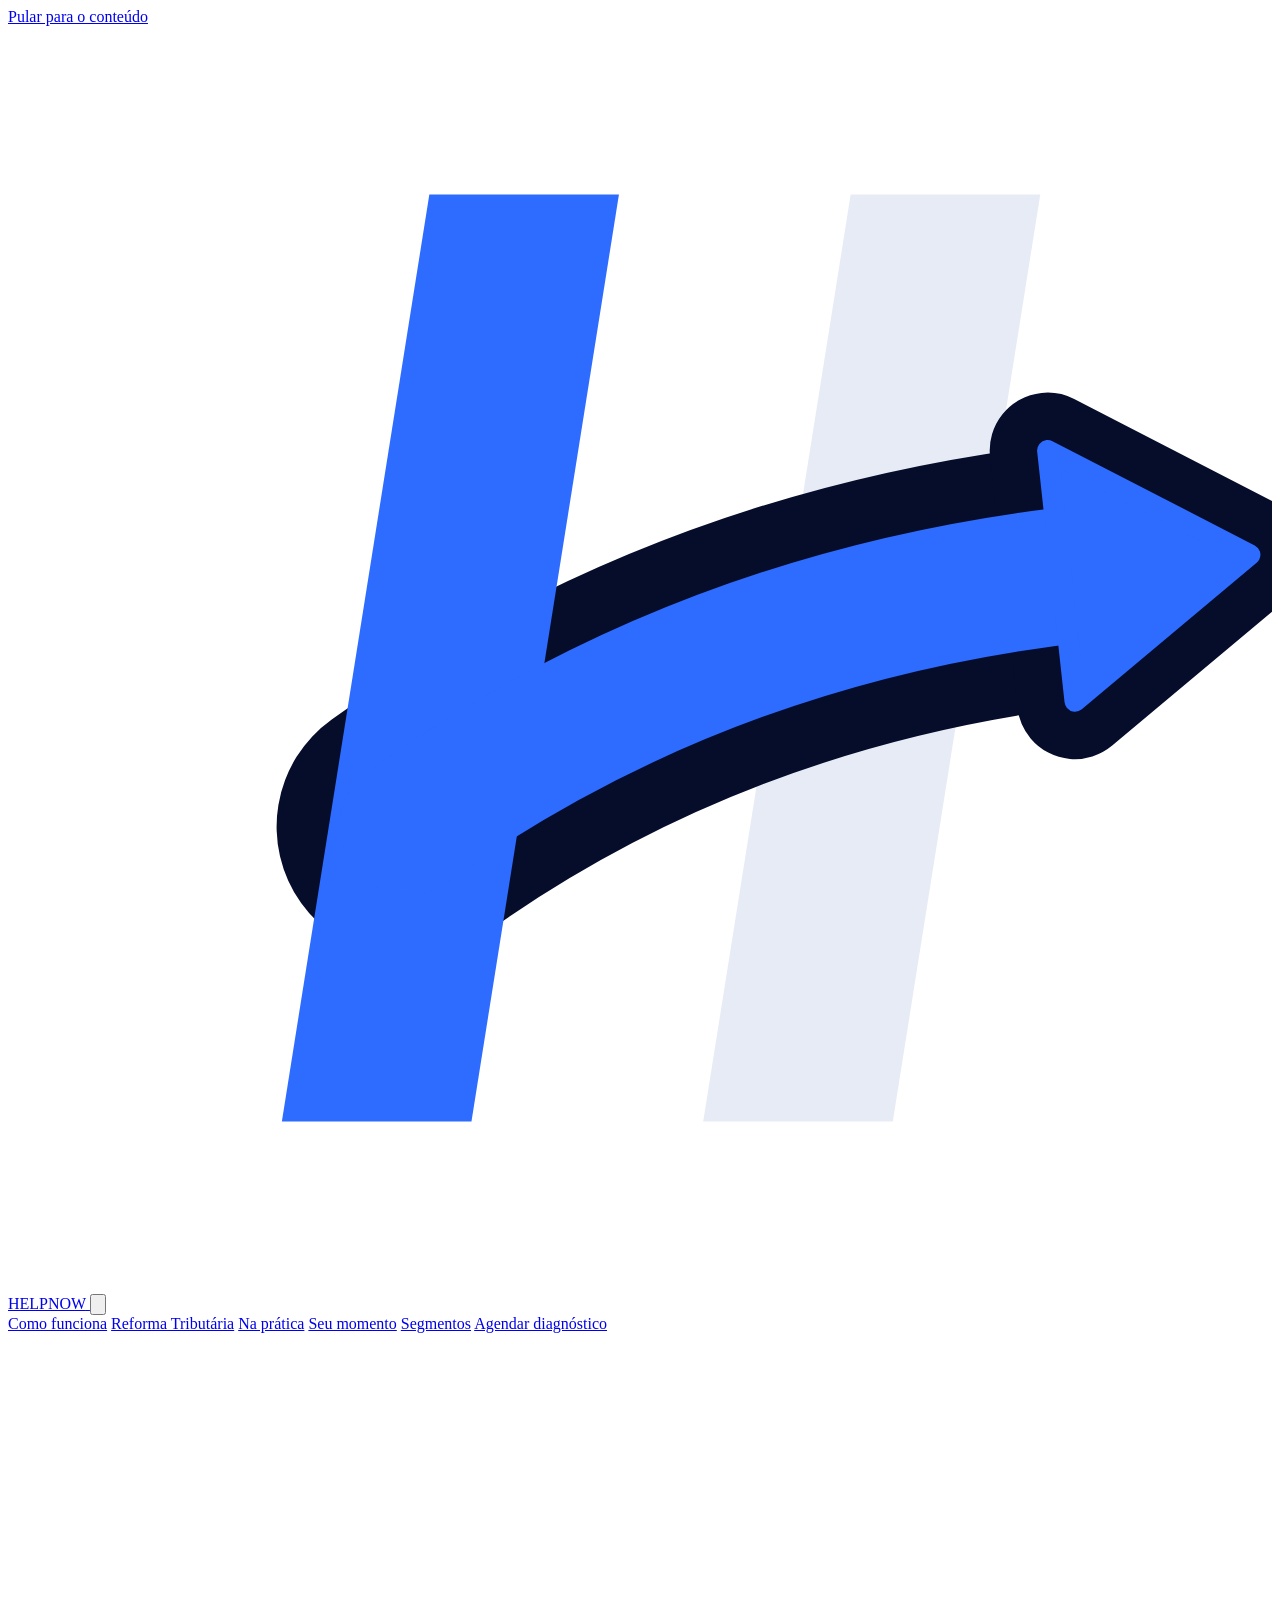
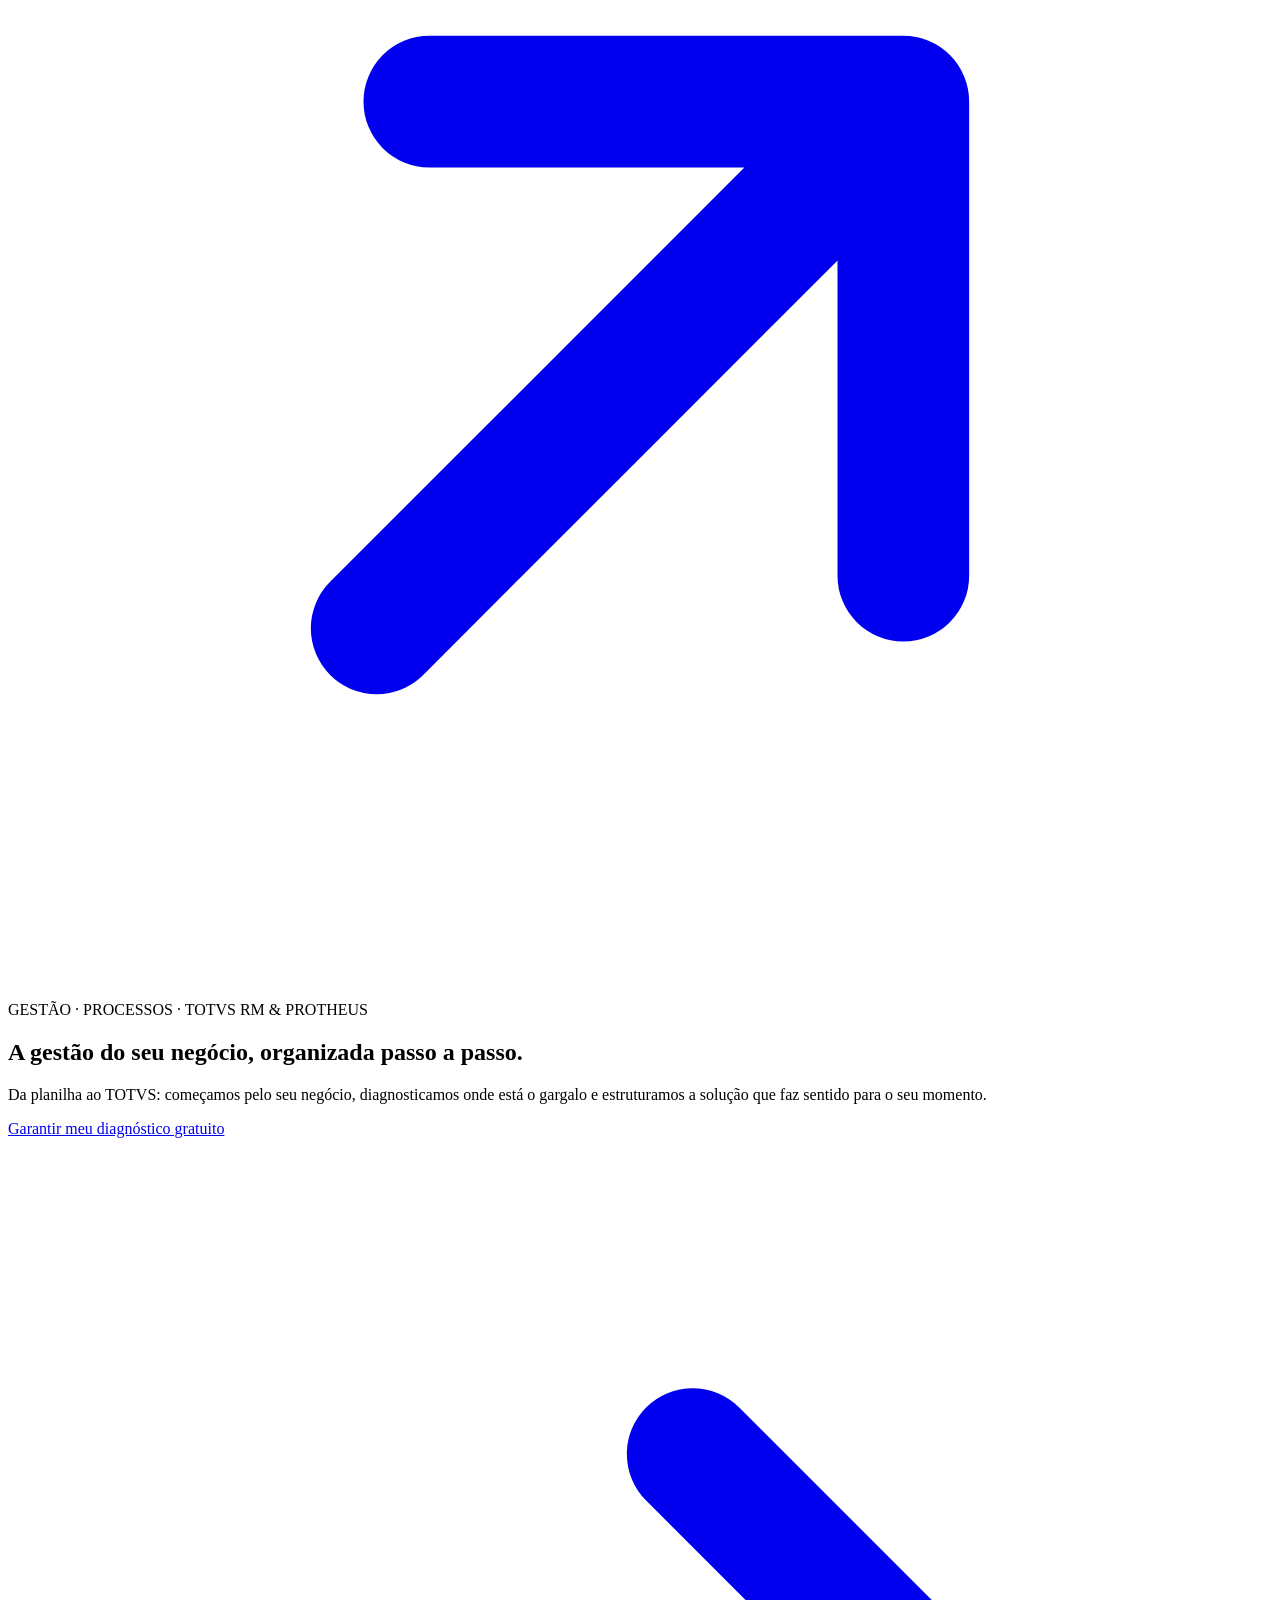
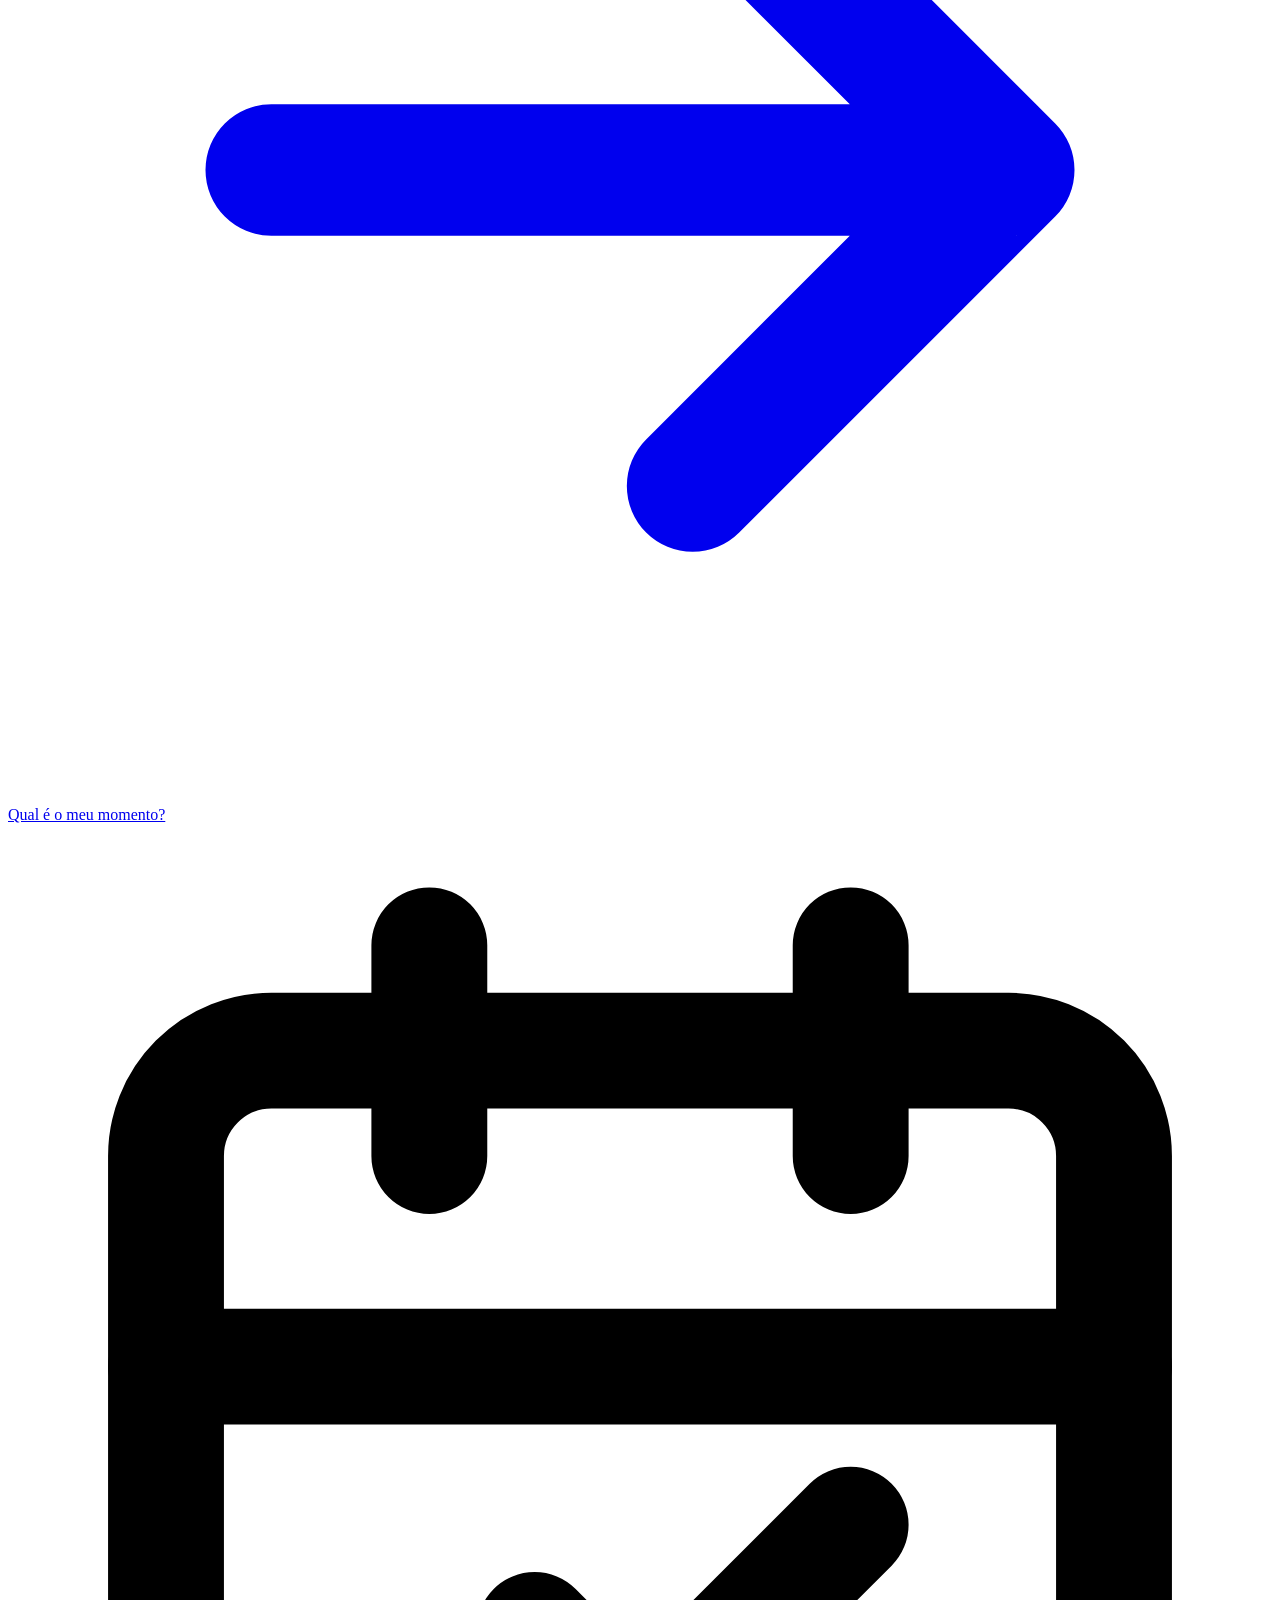
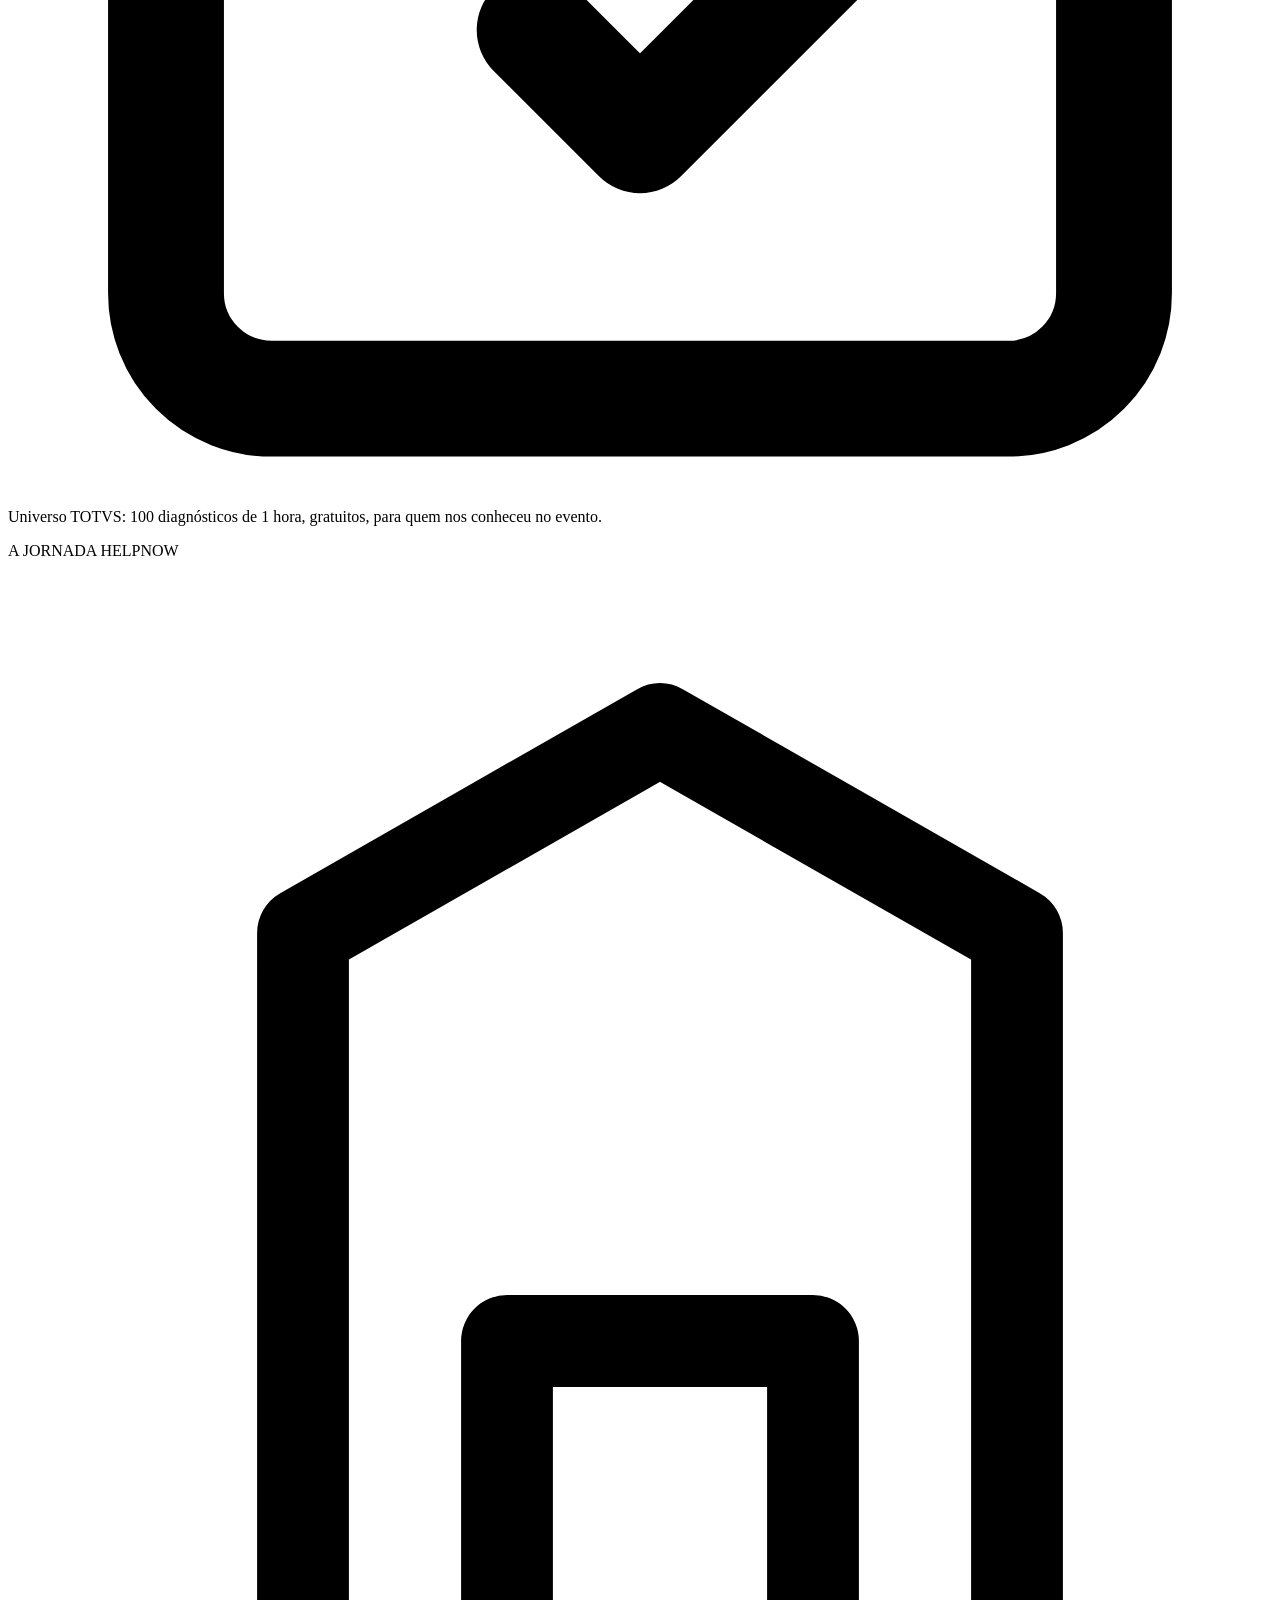
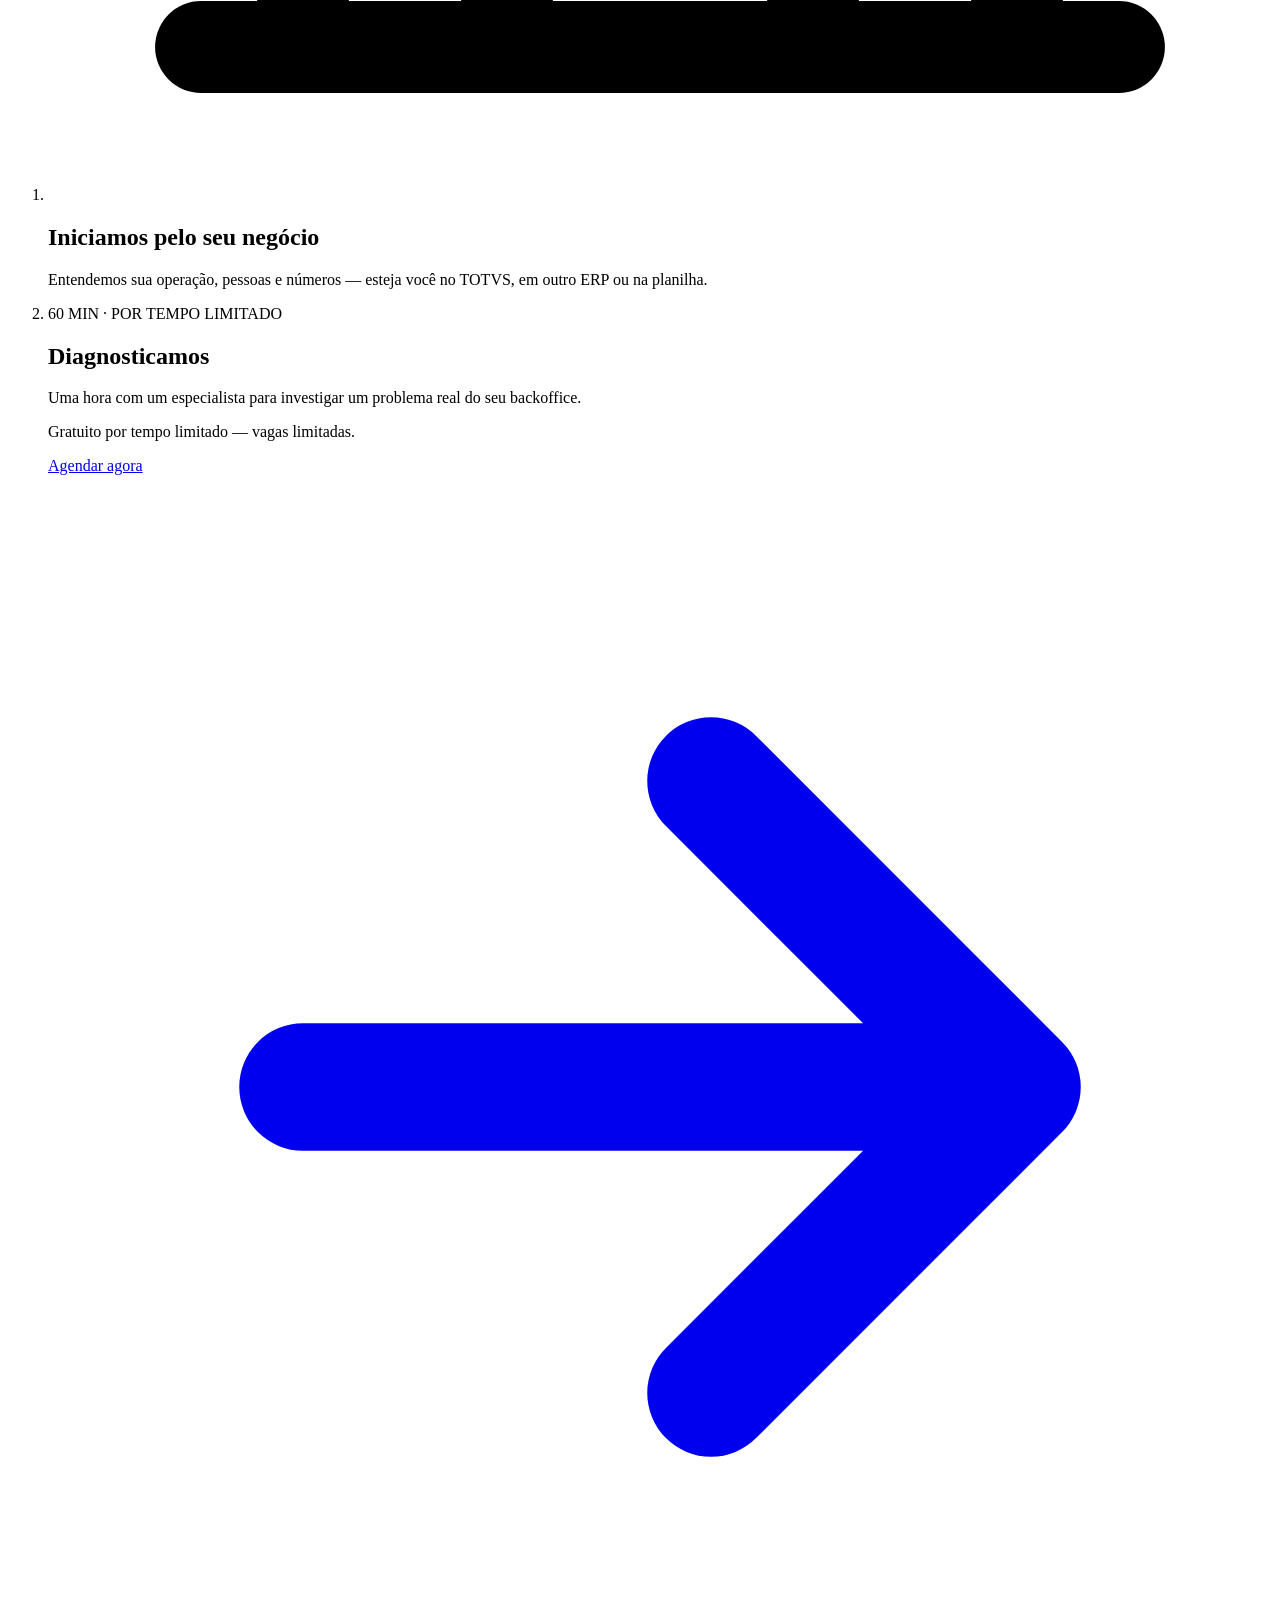
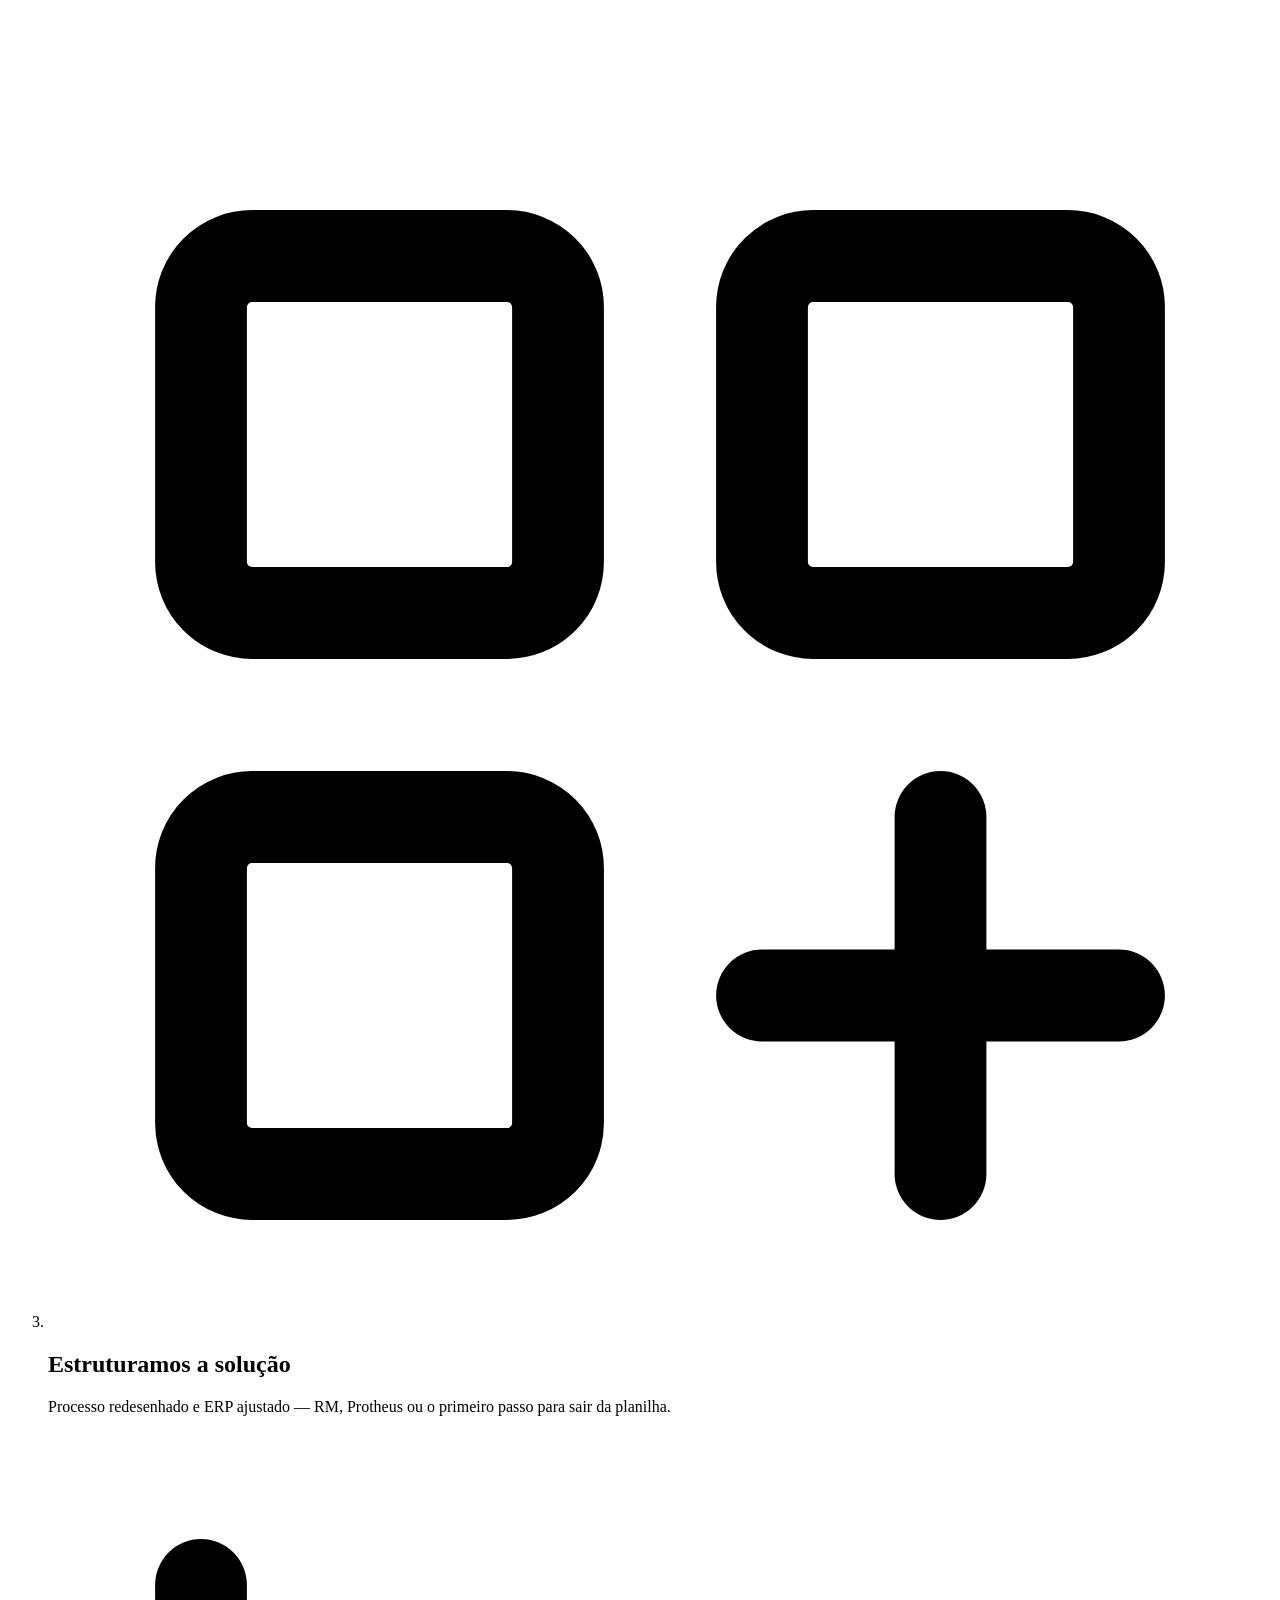
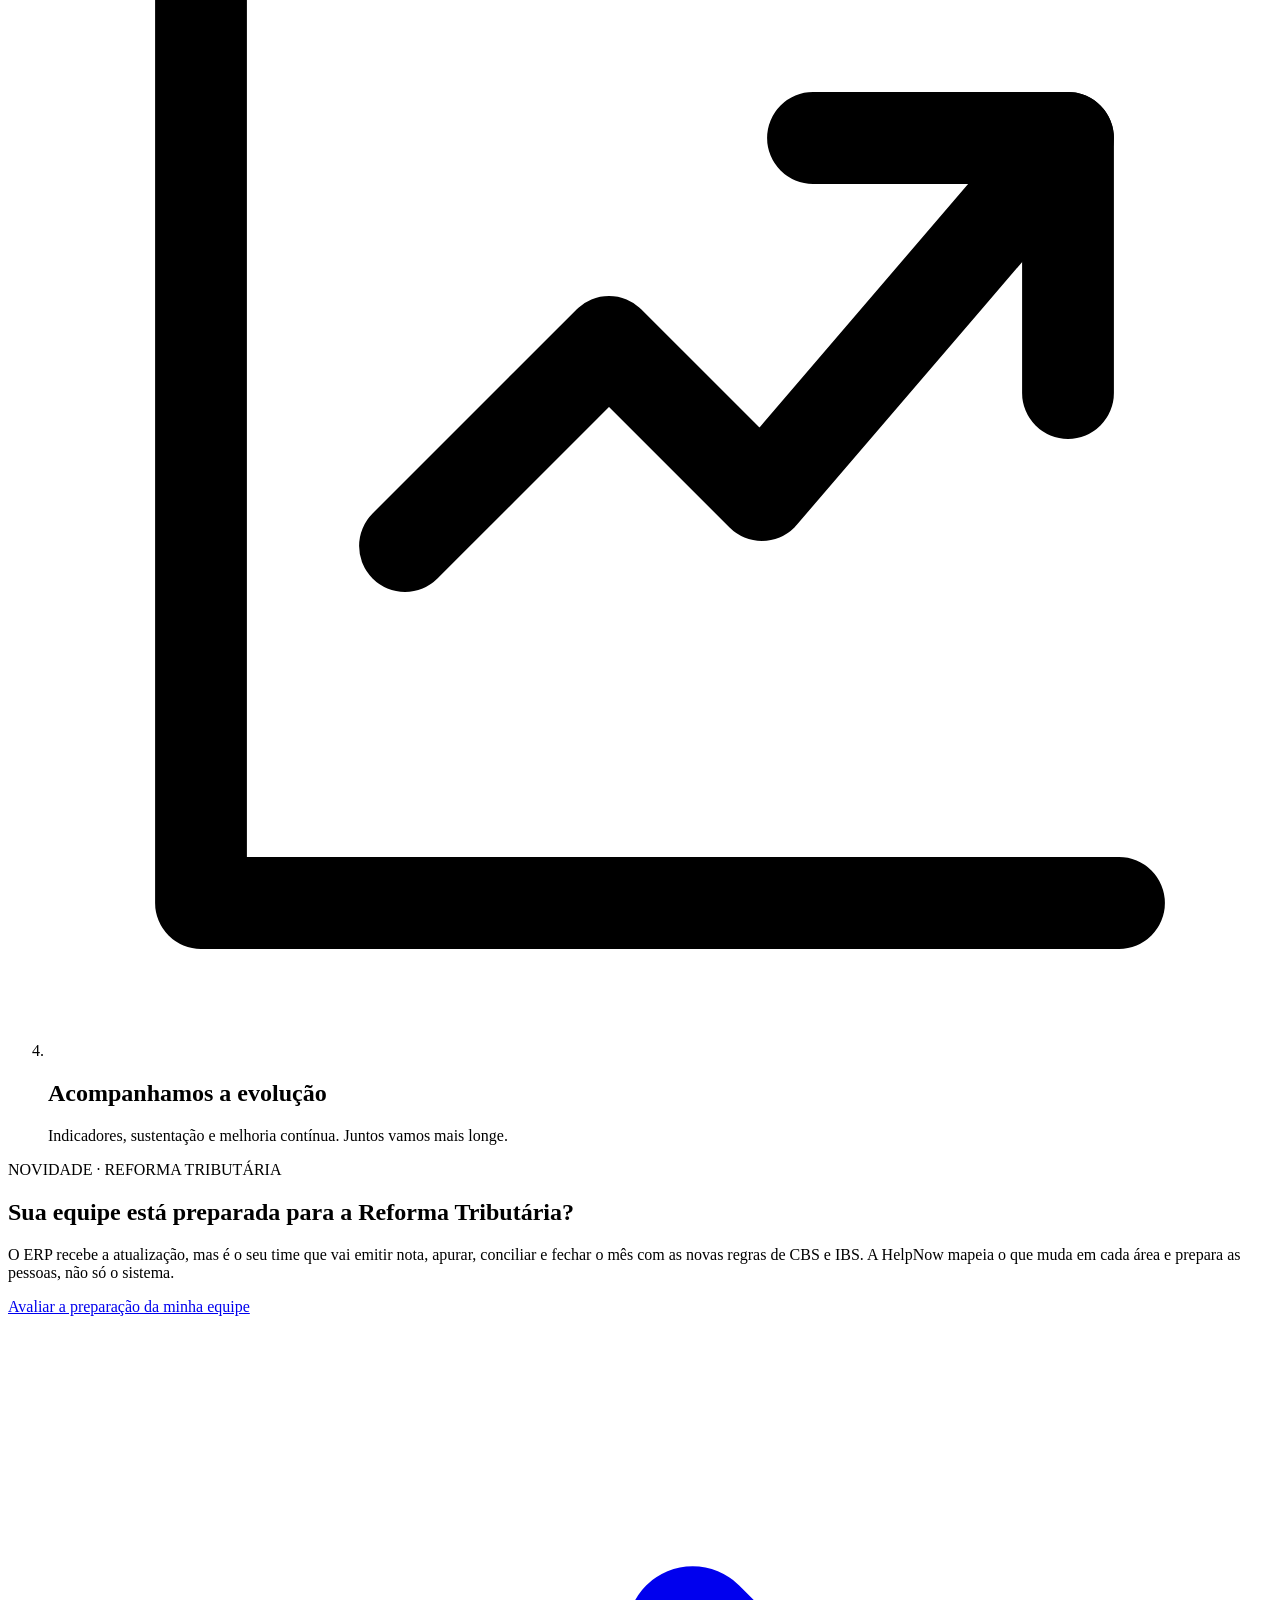
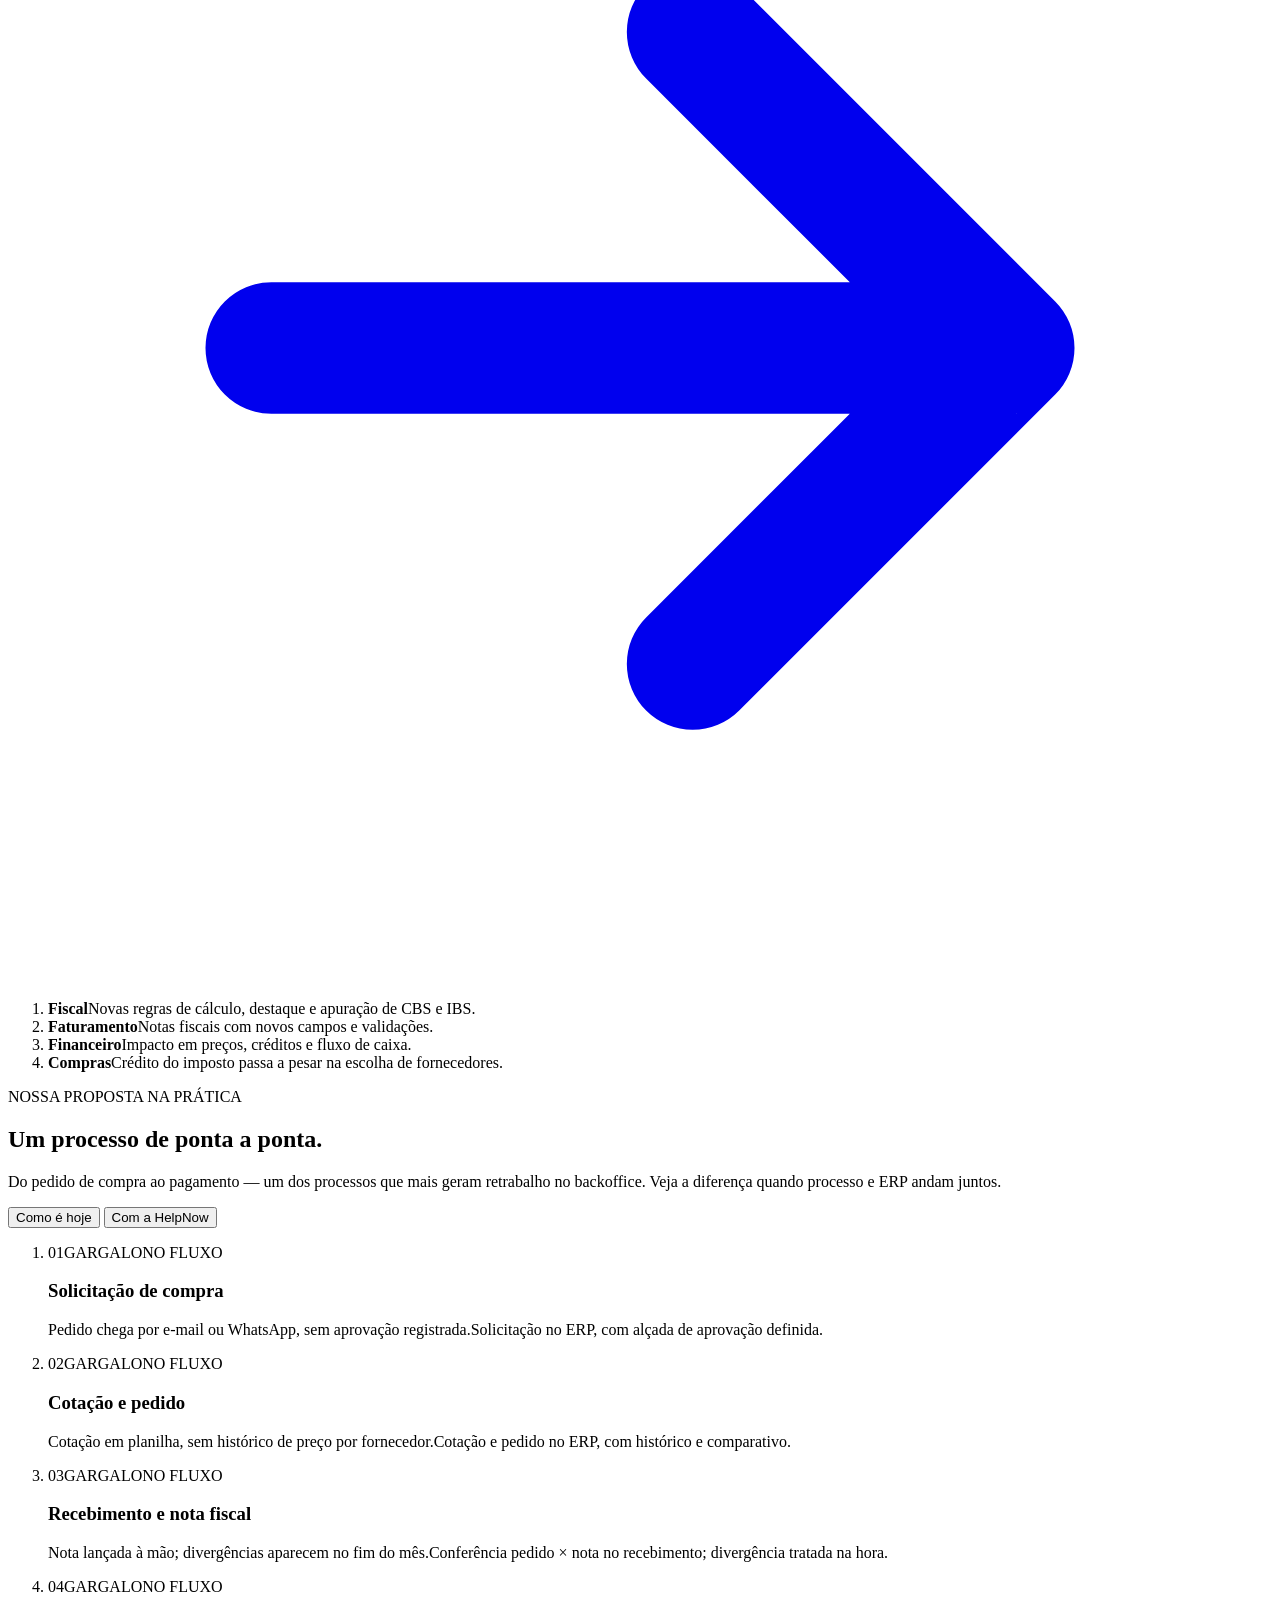
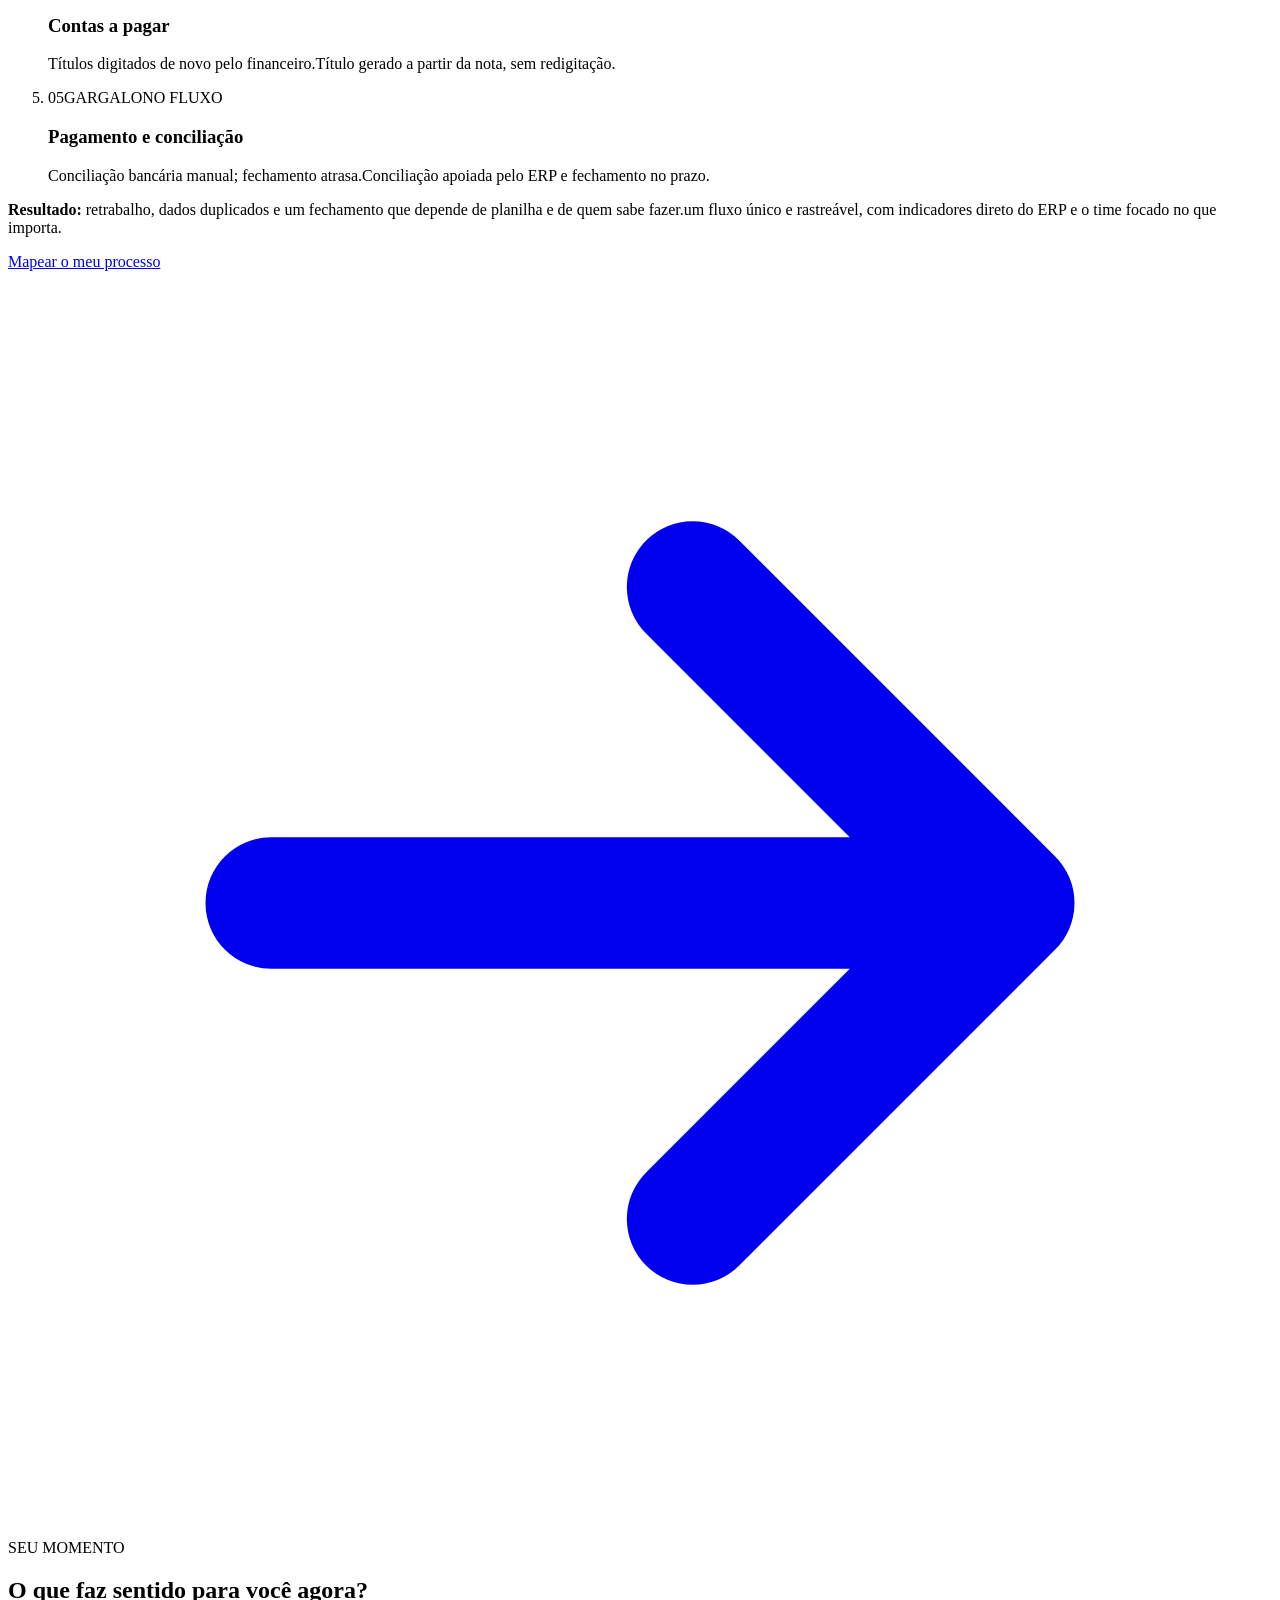
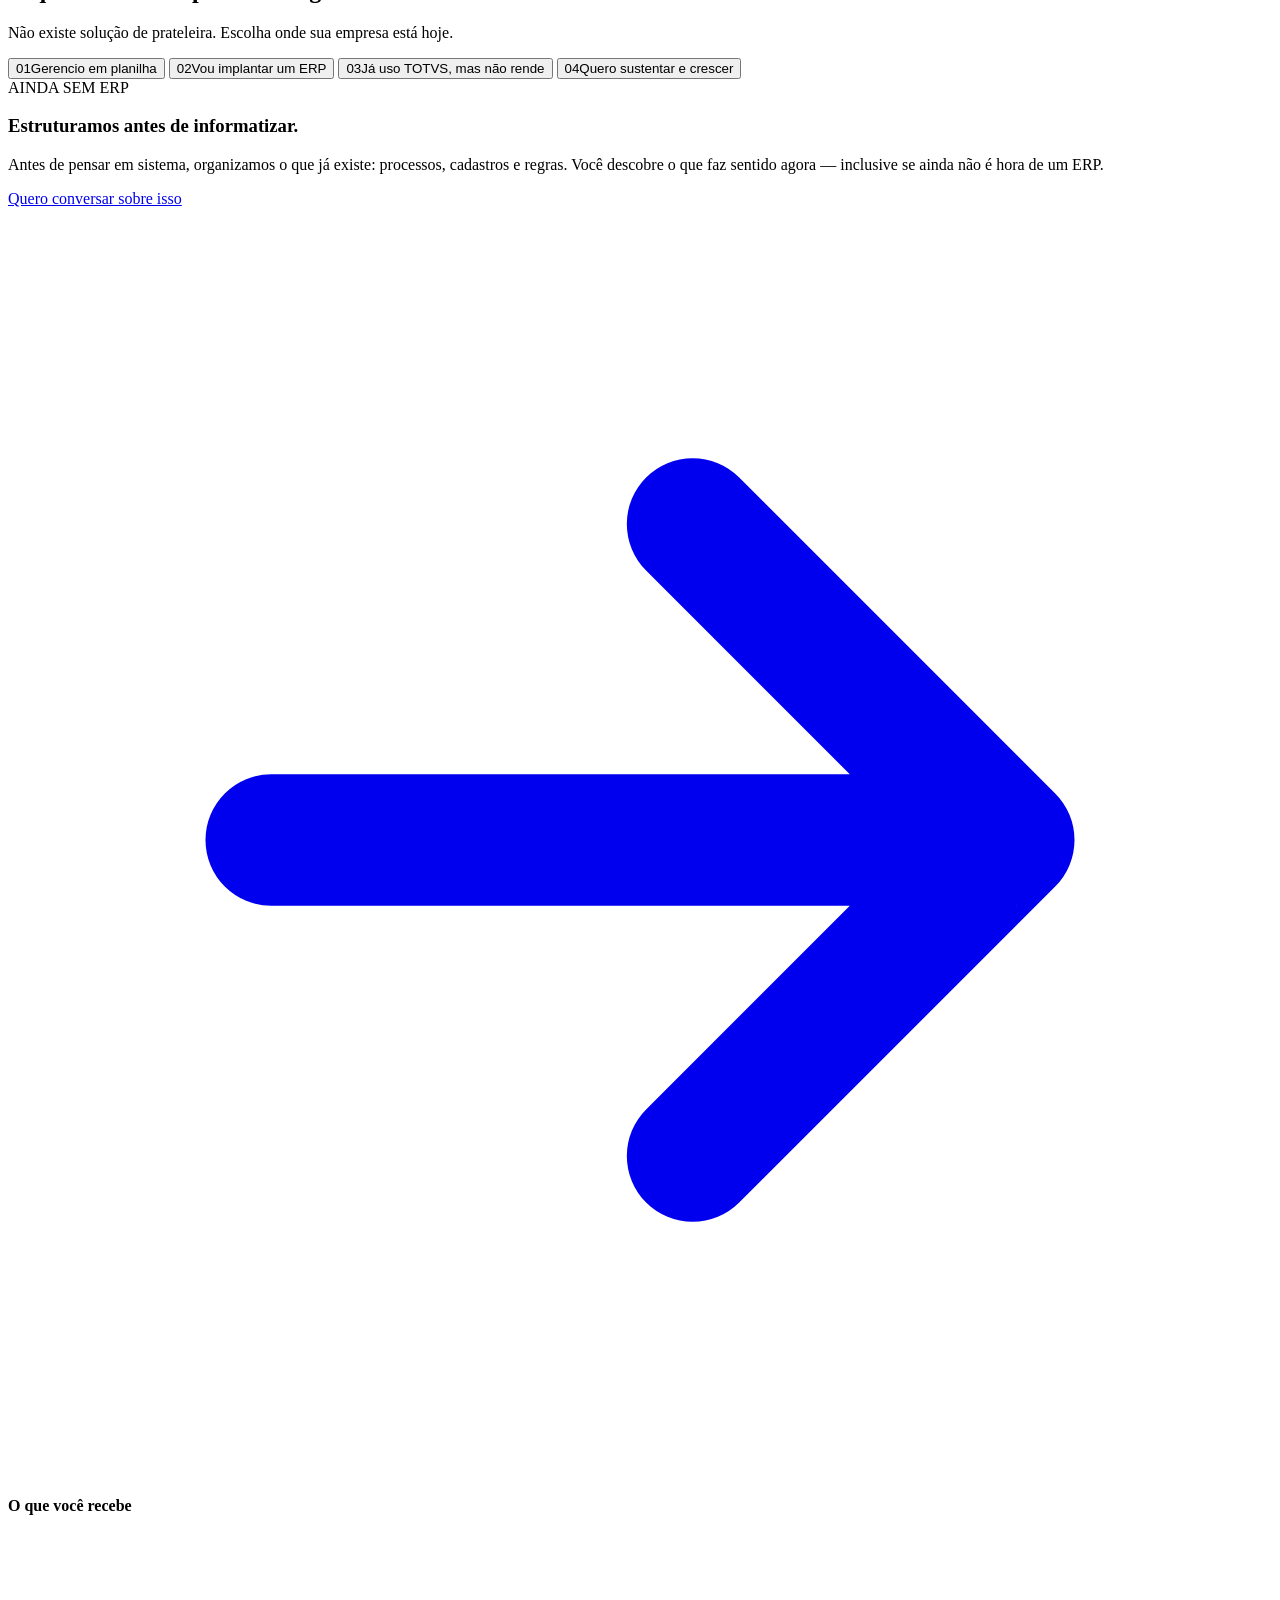
==== public_html/index.html @ 7d28996e "feat(rodada 6): cronometro comeca ao carregar a pagina (home e /agendamento), chrono.js compartilhad" ====
<!doctype html>
<html lang="pt-BR">
<head>
  <meta charset="utf-8">
  <meta name="viewport" content="width=device-width, initial-scale=1, viewport-fit=cover">
  <title>HelpNow | Consultoria e Gestão de Negócios</title>
  <meta name="description" content="Gestão, eficiência e processos para empresas que usam TOTVS RM e Protheus — e para quem ainda gerencia o negócio em planilha. Agende um diagnóstico gratuito de 60 minutos.">
  <link rel="canonical" href="https://helpnowsolucoes.com.br/">
  <meta name="theme-color" content="#060D2B">
  <link rel="icon" href="/favicon.svg" type="image/svg+xml">

  <meta property="og:type" content="website">
  <meta property="og:locale" content="pt_BR">
  <meta property="og:site_name" content="HelpNow">
  <meta property="og:title" content="HelpNow | Consultoria e Gestão de Negócios">
  <meta property="og:description" content="A gestão do seu negócio, organizada passo a passo. Diagnóstico gratuito de 60 minutos com um especialista em TOTVS RM e Protheus.">
  <meta property="og:url" content="https://helpnowsolucoes.com.br/">
  <meta property="og:image" content="https://helpnowsolucoes.com.br/assets/img/og-image.png">
  <meta name="twitter:card" content="summary_large_image">

  <link rel="preload" href="/assets/fonts/sora.woff2" as="font" type="font/woff2" crossorigin>
  <link rel="preload" href="/assets/fonts/manrope.woff2" as="font" type="font/woff2" crossorigin>
  <link rel="stylesheet" href="/assets/css/styles.css?v=9">

  <script type="application/ld+json">
  {
    "@context": "https://schema.org",
    "@type": "ProfessionalService",
    "name": "HelpNow — Consultoria e Gestão de Negócios",
    "url": "https://helpnowsolucoes.com.br/",
    "logo": "https://helpnowsolucoes.com.br/favicon.svg",
    "email": "contato@helpnowsolucoes.com.br",
    "telephone": "+55-21-96844-1647",
    "taxID": "49.739.083/0001-24",
    "slogan": "Juntos vamos mais longe!",
    "areaServed": "BR",
    "sameAs": ["https://www.instagram.com/help_nowsolucoes/"]
  }
  </script>
</head>
<body>
<a class="skip-link" href="#conteudo">Pular para o conteúdo</a>

<!-- ================= HEADER ================= -->
<header class="site-header" id="topo-header">
  <div class="container">
    <a class="brand" href="/">
      <svg viewBox="0 0 120 120" aria-hidden="true"><polygon points="66,104 84,104 98,16 80,16" fill="#E6EBF5"/><path d="M38,76 Q66,56 102,52" fill="none" stroke="#060D2B" stroke-width="25" stroke-linecap="round"/><polygon points="117.9,50.2 101.3,64.1 98.7,40.3" fill="#060D2B" stroke="#060D2B" stroke-width="11" stroke-linejoin="round"/><polygon points="26,104 44,104 58,16 40,16" fill="#2E6BFF"/><path d="M38,76 Q66,56 102,52" fill="none" stroke="#2E6BFF" stroke-width="13" stroke-linecap="round"/><polygon points="117.9,50.2 101.3,64.1 98.7,40.3" fill="#2E6BFF" stroke="#2E6BFF" stroke-width="2" stroke-linejoin="round"/></svg>
      <span class="wordmark">HELP<span>NOW</span></span>
    </a>
    <button class="nav-toggle" type="button" aria-expanded="false" aria-controls="nav-principal" aria-label="Abrir menu">
      <svg viewBox="0 0 24 24" fill="none" stroke="currentColor" stroke-width="2" stroke-linecap="round" aria-hidden="true"><path class="i-open" d="M4 7h16M4 12h16M4 17h16"/><path class="i-close" d="M6 6l12 12M18 6 6 18"/></svg>
    </button>
    <nav class="nav" id="nav-principal" aria-label="Principal">
      <a href="#jornada">Como funciona</a>
      <a href="#reforma">Reforma Tributária</a>
      <a href="#processo">Na prática</a>
      <a href="#momento">Seu momento</a>
      <a href="#segmentos">Segmentos</a>
      <a class="btn btn--primary btn--sm" href="/agendamento">Agendar diagnóstico
        <svg viewBox="0 0 24 24" fill="none" stroke="currentColor" stroke-width="2.5" stroke-linecap="round" stroke-linejoin="round" aria-hidden="true"><path d="M7 17 17 7M8 7h9v9"/></svg></a>
    </nav>
  </div>
</header>

<main id="conteudo">

<!-- ================= 1. HERO + JORNADA ================= -->
<section class="hero has-slants" aria-labelledby="hero-title">
  <div class="slant" style="right:6%; background:#2E6BFF; opacity:.16" aria-hidden="true"></div>
  <div class="slant" style="right:-2%; background:#E6EBF5; opacity:.07" aria-hidden="true"></div>
  <div class="hero__glow" aria-hidden="true"></div>

  <div class="container">
    <span class="pill">GESTÃO · PROCESSOS · TOTVS RM &amp; PROTHEUS</span>
    <h1 id="hero-title">A gestão do seu negócio, organizada <span class="text-blue">passo a passo.</span></h1>
    <p class="hero__lead">Da planilha ao TOTVS: começamos pelo seu negócio, diagnosticamos onde está o gargalo e estruturamos a solução que faz sentido para o seu momento.</p>
    <div class="hero__ctas">
      <a class="btn btn--primary btn--lg btn--glow" href="/agendamento">Garantir meu diagnóstico gratuito
        <svg viewBox="0 0 24 24" fill="none" stroke="currentColor" stroke-width="2.5" stroke-linecap="round" stroke-linejoin="round" aria-hidden="true"><path d="M5 12h14M13 6l6 6-6 6"/></svg></a>
      <a class="btn btn--ghost-light btn--lg" href="#momento">Qual é o meu momento?</a>
    </div>

    <!-- Variantes da faixa (para trocar o texto da faixa abaixo, se o cliente preferir):
         B) Conheceu a HelpNow no Universo TOTVS? Garanta um dos 100 diagnósticos gratuitos de 1 hora.
         C) Condição especial Universo TOTVS: 100 diagnósticos gratuitos de 1 hora. -->
    <p class="campaign" data-campaign><span class="campaign__icon"><svg viewBox="0 0 24 24" fill="none" stroke="currentColor" stroke-width="2.2" stroke-linecap="round" stroke-linejoin="round" aria-hidden="true"><rect x="3" y="4" width="18" height="18" rx="2"/><path d="M16 2v4M8 2v4M3 10h18m-11 5 2 2 4-4"/></svg></span><span class="campaign__text" data-campaign-text>Universo TOTVS: 100 diagnósticos de 1 hora, gratuitos, para quem nos conheceu no evento.</span><span class="campaign__count" data-campaign-count hidden></span></p>

    <div class="journey" id="jornada">
      <div class="journey__label"><span>A JORNADA HELPNOW</span><i aria-hidden="true"></i></div>
      <ol class="journey__grid">
        <li class="jcard reveal">
          <div class="jcard__top"><span class="jcard__num" data-n="01" aria-hidden="true"></span>
            <svg class="jcard__icon" viewBox="0 0 24 24" fill="none" stroke="currentColor" stroke-width="1.8" stroke-linecap="round" stroke-linejoin="round" aria-hidden="true"><path d="M3 21h18"/><path d="M5 21V7l7-4 7 4v14"/><path d="M9 21v-6h6v6"/></svg></div>
          <h2>Iniciamos pelo seu negócio</h2>
          <p>Entendemos sua operação, pessoas e números — esteja você no TOTVS, em outro ERP ou na planilha.</p>
        </li>
        <li class="jcard jcard--featured reveal">
          <div class="jcard__top"><span class="jcard__num" data-n="02" aria-hidden="true"></span><span class="jcard__badge">60 MIN · POR TEMPO LIMITADO</span></div>
          <h2>Diagnosticamos</h2>
          <p>Uma hora com um especialista para investigar um problema real do seu backoffice.</p>
          <p class="jcard__limit" data-campaign-card>Gratuito por tempo limitado — vagas limitadas.</p>
          <a class="jcard__link" href="/agendamento">Agendar agora
            <svg viewBox="0 0 24 24" fill="none" stroke="currentColor" stroke-width="2.5" stroke-linecap="round" stroke-linejoin="round" aria-hidden="true"><path d="M5 12h14M13 6l6 6-6 6"/></svg></a>
        </li>
        <li class="jcard reveal">
          <div class="jcard__top"><span class="jcard__num" data-n="03" aria-hidden="true"></span>
            <svg class="jcard__icon" viewBox="0 0 24 24" fill="none" stroke="currentColor" stroke-width="1.8" stroke-linecap="round" stroke-linejoin="round" aria-hidden="true"><rect x="3" y="3" width="7" height="7" rx="1"/><rect x="14" y="3" width="7" height="7" rx="1"/><rect x="3" y="14" width="7" height="7" rx="1"/><path d="M17.5 14v7M14 17.5h7"/></svg></div>
          <h2>Estruturamos a solução</h2>
          <p>Processo redesenhado e ERP ajustado — RM, Protheus ou o primeiro passo para sair da planilha.</p>
        </li>
        <li class="jcard reveal">
          <div class="jcard__top"><span class="jcard__num" data-n="04" aria-hidden="true"></span>
            <svg class="jcard__icon" viewBox="0 0 24 24" fill="none" stroke="currentColor" stroke-width="1.8" stroke-linecap="round" stroke-linejoin="round" aria-hidden="true"><path d="M3 3v18h18"/><path d="m7 14 4-4 3 3 6-7"/><path d="M15 6h5v5"/></svg></div>
          <h2>Acompanhamos a evolução</h2>
          <p>Indicadores, sustentação e melhoria contínua. Juntos vamos mais longe.</p>
        </li>
      </ol>
    </div>
  </div>
</section>

<!-- ================= 2. REFORMA TRIBUTÁRIA ================= -->
<section class="reforma" id="reforma" aria-labelledby="reforma-title">
  <div class="container">
    <div class="reforma__text">
      <span class="reforma__tag">NOVIDADE · REFORMA TRIBUTÁRIA</span>
      <h2 id="reforma-title">Sua equipe está preparada para a Reforma Tributária?</h2>
      <p>O ERP recebe a atualização, mas é o seu time que vai emitir nota, apurar, conciliar e fechar o mês com as novas regras de CBS e IBS. A HelpNow mapeia o que muda em cada área e prepara as pessoas, não só o sistema.</p>
      <a class="btn btn--dark" href="/agendamento?assunto=reforma">Avaliar a preparação da minha equipe
        <svg viewBox="0 0 24 24" fill="none" stroke="currentColor" stroke-width="2.5" stroke-linecap="round" stroke-linejoin="round" aria-hidden="true"><path d="M5 12h14M13 6l6 6-6 6"/></svg></a>
    </div>
    <ol class="milestones" aria-label="O que muda em cada área">
      <li class="ms ms--dark"><strong>Fiscal</strong><span>Novas regras de cálculo, destaque e apuração de CBS e IBS.</span></li>
      <li class="ms"><strong>Faturamento</strong><span>Notas fiscais com novos campos e validações.</span></li>
      <li class="ms"><strong>Financeiro</strong><span>Impacto em preços, créditos e fluxo de caixa.</span></li>
      <li class="ms"><strong>Compras</strong><span>Crédito do imposto passa a pesar na escolha de fornecedores.</span></li>
    </ol>
  </div>
</section>

<!-- ================= 3. NA PRÁTICA ================= -->
<section class="processo" id="processo" aria-labelledby="processo-title">
  <div class="container">
    <div class="processo__head">
      <div>
        <span class="kicker">NOSSA PROPOSTA NA PRÁTICA</span>
        <h2 class="h-section" id="processo-title">Um processo de ponta a ponta.</h2>
        <p class="lead">Do pedido de compra ao pagamento — um dos processos que mais geram retrabalho no backoffice. Veja a diferença quando processo e ERP andam juntos.</p>
      </div>
      <div class="toggle" role="tablist" aria-label="Comparar o processo">
        <button type="button" role="tab" id="tab-hoje" data-view="hoje" aria-selected="true" aria-controls="processo-flow">Como é hoje</button>
        <button type="button" role="tab" id="tab-help" data-view="help" aria-selected="false" aria-controls="processo-flow" tabindex="-1">Com a HelpNow</button>
      </div>
    </div>

    <div id="processo-flow" role="tabpanel" aria-live="polite">
      <ol class="flow" tabindex="0" aria-label="Etapas do processo">
        <li class="fcard"><div class="fcard__top"><span class="fcard__num">01</span><span class="fcard__tag"><span class="view-hoje">GARGALO</span><span class="view-help">NO FLUXO</span></span></div>
          <h3>Solicitação de compra</h3>
          <p><span class="view-hoje">Pedido chega por e-mail ou WhatsApp, sem aprovação registrada.</span><span class="view-help">Solicitação no ERP, com alçada de aprovação definida.</span></p></li>
        <li class="fcard"><div class="fcard__top"><span class="fcard__num">02</span><span class="fcard__tag"><span class="view-hoje">GARGALO</span><span class="view-help">NO FLUXO</span></span></div>
          <h3>Cotação e pedido</h3>
          <p><span class="view-hoje">Cotação em planilha, sem histórico de preço por fornecedor.</span><span class="view-help">Cotação e pedido no ERP, com histórico e comparativo.</span></p></li>
        <li class="fcard"><div class="fcard__top"><span class="fcard__num">03</span><span class="fcard__tag"><span class="view-hoje">GARGALO</span><span class="view-help">NO FLUXO</span></span></div>
          <h3>Recebimento e nota fiscal</h3>
          <p><span class="view-hoje">Nota lançada à mão; divergências aparecem no fim do mês.</span><span class="view-help">Conferência pedido × nota no recebimento; divergência tratada na hora.</span></p></li>
        <li class="fcard"><div class="fcard__top"><span class="fcard__num">04</span><span class="fcard__tag"><span class="view-hoje">GARGALO</span><span class="view-help">NO FLUXO</span></span></div>
          <h3>Contas a pagar</h3>
          <p><span class="view-hoje">Títulos digitados de novo pelo financeiro.</span><span class="view-help">Título gerado a partir da nota, sem redigitação.</span></p></li>
        <li class="fcard"><div class="fcard__top"><span class="fcard__num">05</span><span class="fcard__tag"><span class="view-hoje">GARGALO</span><span class="view-help">NO FLUXO</span></span></div>
          <h3>Pagamento e conciliação</h3>
          <p><span class="view-hoje">Conciliação bancária manual; fechamento atrasa.</span><span class="view-help">Conciliação apoiada pelo ERP e fechamento no prazo.</span></p></li>
      </ol>
      <div class="flow-dots" aria-hidden="true"></div>

      <div class="result">
        <p><strong>Resultado: </strong><span class="view-hoje">retrabalho, dados duplicados e um fechamento que depende de planilha e de quem sabe fazer.</span><span class="view-help">um fluxo único e rastreável, com indicadores direto do ERP e o time focado no que importa.</span></p>
        <a class="btn btn--primary" href="/agendamento">Mapear o meu processo
          <svg viewBox="0 0 24 24" fill="none" stroke="currentColor" stroke-width="2.5" stroke-linecap="round" stroke-linejoin="round" aria-hidden="true"><path d="M5 12h14M13 6l6 6-6 6"/></svg></a>
      </div>
    </div>
  </div>
</section>

<!-- ================= 4. SEU MOMENTO ================= -->
<section class="momento has-slants" id="momento" aria-labelledby="momento-title">
  <div class="slant" style="left:-60px; width:120px; background:#2E6BFF; opacity:.18" aria-hidden="true"></div>
  <div class="container">
    <span class="kicker kicker--cyan">SEU MOMENTO</span>
    <h2 class="h-section" id="momento-title">O que faz sentido para você <span class="text-blue">agora?</span></h2>
    <p class="lead">Não existe solução de prateleira. Escolha onde sua empresa está hoje.</p>

    <div class="stages" role="tablist" aria-label="Momento da empresa">
      <button class="stage" type="button" role="tab" id="stage-01" aria-selected="true" aria-controls="stage-panel" data-stage="0"><span class="stage__num">01</span><span class="stage__label">Gerencio em planilha</span></button>
      <button class="stage" type="button" role="tab" id="stage-02" aria-selected="false" aria-controls="stage-panel" data-stage="1" tabindex="-1"><span class="stage__num">02</span><span class="stage__label">Vou implantar um ERP</span></button>
      <button class="stage" type="button" role="tab" id="stage-03" aria-selected="false" aria-controls="stage-panel" data-stage="2" tabindex="-1"><span class="stage__num">03</span><span class="stage__label">Já uso TOTVS, mas não rende</span></button>
      <button class="stage" type="button" role="tab" id="stage-04" aria-selected="false" aria-controls="stage-panel" data-stage="3" tabindex="-1"><span class="stage__num">04</span><span class="stage__label">Quero sustentar e crescer</span></button>
    </div>

    <!-- Conteúdo inicial = momento 01; main.js troca ao clicar -->
    <div class="stage-panel" id="stage-panel" role="tabpanel" aria-labelledby="stage-01" aria-live="polite">
      <div class="stage-panel__main">
        <span class="stage-panel__tag" data-field="tag">AINDA SEM ERP</span>
        <h3 data-field="title">Estruturamos antes de informatizar.</h3>
        <p data-field="body">Antes de pensar em sistema, organizamos o que já existe: processos, cadastros e regras. Você descobre o que faz sentido agora — inclusive se ainda não é hora de um ERP.</p>
        <a class="btn btn--primary" data-field="cta" href="/agendamento?momento=01">Quero conversar sobre isso
          <svg viewBox="0 0 24 24" fill="none" stroke="currentColor" stroke-width="2.5" stroke-linecap="round" stroke-linejoin="round" aria-hidden="true"><path d="M5 12h14M13 6l6 6-6 6"/></svg></a>
      </div>
      <div class="stage-panel__box">
        <h4>O que você recebe</h4>
        <ul class="checklist" data-field="items">
          <li><svg viewBox="0 0 24 24" fill="none" stroke="currentColor" stroke-width="3" stroke-linecap="round" stroke-linejoin="round" aria-hidden="true"><path d="M20 6 9 17l-5-5"/></svg><span>Mapa dos processos atuais</span></li>
          <li><svg viewBox="0 0 24 24" fill="none" stroke="currentColor" stroke-width="3" stroke-linecap="round" stroke-linejoin="round" aria-hidden="true"><path d="M20 6 9 17l-5-5"/></svg><span>Planilhas padronizadas e confiáveis enquanto isso</span></li>
          <li><svg viewBox="0 0 24 24" fill="none" stroke="currentColor" stroke-width="3" stroke-linecap="round" stroke-linejoin="round" aria-hidden="true"><path d="M20 6 9 17l-5-5"/></svg><span>Roteiro de quando e como adotar um ERP</span></li>
        </ul>
      </div>
    </div>
  </div>
</section>

<!-- ================= 5. SEGMENTOS ================= -->
<section class="segmentos" id="segmentos" aria-labelledby="segmentos-title">
  <div class="container">
    <div class="segmentos__head">
      <div>
        <span class="kicker">SEGMENTOS</span>
        <h2 class="h-section" id="segmentos-title">Onde o TOTVS mais exige de você.</h2>
      </div>
      <span class="segmentos__erps">TOTVS RM · TOTVS PROTHEUS</span>
    </div>
    <ul class="segs">
      <li class="seg seg--navy"><span class="seg__mark" aria-hidden="true"></span><h3>Backoffice</h3><p>Financeiro, contábil, fiscal, compras e estoque integrados e conciliados.</p><span class="seg__erp">RM · PROTHEUS</span></li>
      <li class="seg"><span class="seg__mark" aria-hidden="true"></span><h3>Imobiliário</h3><p>Contratos, carteira, reajustes e cobrança em um fluxo só.</p><span class="seg__erp">TOTVS RM</span></li>
      <li class="seg"><span class="seg__mark" aria-hidden="true"></span><h3>Educacional</h3><p>Secretaria, matrícula e financeiro acadêmico sem retrabalho.</p><span class="seg__erp">TOTVS RM</span></li>
      <li class="seg seg--blue"><span class="seg__mark" aria-hidden="true"></span><h3>RH</h3><p>Folha, ponto, benefícios e eSocial rodando com previsibilidade.</p><span class="seg__erp">RM · PROTHEUS</span></li>
    </ul>
  </div>
</section>

<!-- ================= 6. CTA FINAL ================= -->
<section class="cta has-slants" aria-labelledby="cta-title">
  <div class="slant" style="right:8%; width:140px; background:#060D2B; opacity:.25" aria-hidden="true"></div>
  <div class="slant" style="right:-1%; width:140px; background:#FFFFFF; opacity:.14" aria-hidden="true"></div>
  <div class="container">
    <div class="cta__clock" aria-hidden="true"><svg class="chrono chrono--big" viewBox="0 0 200 224" fill="none" focusable="false"><rect x="86" y="6" width="28" height="14" rx="4" fill="#3DDCFF"/><rect x="94" y="19" width="12" height="18" fill="#060D2B"/><g transform="rotate(42 100 124)"><rect x="93" y="14" width="14" height="16" rx="3" fill="#3DDCFF"/><rect x="96" y="28" width="8" height="12" fill="#060D2B"/></g><circle cx="100" cy="124" r="88" fill="#060D2B" stroke="#FFFFFF" stroke-width="6" stroke-opacity=".85"/><path d="M106.9 58.4L107.5 52.4M113.7 59.4L115.0 53.6M120.4 61.2L122.2 55.5M126.8 63.7L129.3 58.2M138.8 70.6L142.3 65.8M144.2 75.0L148.2 70.5M149.0 79.8L153.5 75.8M153.4 85.2L158.2 81.7M160.3 97.2L165.8 94.7M162.8 103.6L168.5 101.8M164.6 110.3L170.4 109.0M165.6 117.1L171.6 116.5M165.6 130.9L171.6 131.5M164.6 137.7L170.4 139.0M162.8 144.4L168.5 146.2M160.3 150.8L165.8 153.3M153.4 162.8L158.2 166.3M149.0 168.2L153.5 172.2M144.2 173.0L148.2 177.5M138.8 177.4L142.3 182.2M126.8 184.3L129.3 189.8M120.4 186.8L122.2 192.5M113.7 188.6L115.0 194.4M106.9 189.6L107.5 195.6M93.1 189.6L92.5 195.6M86.3 188.6L85.0 194.4M79.6 186.8L77.8 192.5M73.2 184.3L70.7 189.8M61.2 177.4L57.7 182.2M55.8 173.0L51.8 177.5M51.0 168.2L46.5 172.2M46.6 162.8L41.8 166.3M39.7 150.8L34.2 153.3M37.2 144.4L31.5 146.2M35.4 137.7L29.6 139.0M34.4 130.9L28.4 131.5M34.4 117.1L28.4 116.5M35.4 110.3L29.6 109.0M37.2 103.6L31.5 101.8M39.7 97.2L34.2 94.7M46.6 85.2L41.8 81.7M51.0 79.8L46.5 75.8M55.8 75.0L51.8 70.5M61.2 70.6L57.7 65.8M73.2 63.7L70.7 58.2M79.6 61.2L77.8 55.5M86.3 59.4L85.0 53.6M93.1 58.4L92.5 52.4" stroke="#FFFFFF" stroke-opacity=".55" stroke-width="1.7" stroke-linecap="round"/><path d="M100.0 66.0L100.0 52.0M129.0 73.8L136.0 61.6M150.2 95.0L162.4 88.0M158.0 124.0L172.0 124.0M150.2 153.0L162.4 160.0M129.0 174.2L136.0 186.4M100.0 182.0L100.0 196.0M71.0 174.2L64.0 186.4M49.8 153.0L37.6 160.0M42.0 124.0L28.0 124.0M49.8 95.0L37.6 88.0M71.0 73.8L64.0 61.6" stroke="#3DDCFF" stroke-width="3.8" stroke-linecap="round"/><circle class="chrono__track" cx="100" cy="124" r="80" transform="rotate(-90 100 124)" stroke="#FFFFFF" stroke-opacity=".16" stroke-width="5"/><circle class="chrono__fill" cx="100" cy="124" r="80" transform="rotate(-90 100 124)" pathLength="100" stroke="#3DDCFF" stroke-width="5" stroke-linecap="round" stroke-dasharray="100 100" stroke-dashoffset="25"/><g class="chrono__tip"><circle class="chrono__glow" cx="100" cy="44" r="9" fill="#3DDCFF" fill-opacity=".38"/><circle class="chrono__dot" cx="100" cy="44" r="4" fill="#FFFFFF"/></g><g><text x="100" y="139" text-anchor="middle" font-family="Sora, sans-serif" font-weight="800" font-size="54" letter-spacing="-2" fill="#FFFFFF">60</text><text x="100" y="161" text-anchor="middle" font-family="Sora, sans-serif" font-weight="700" font-size="11.5" letter-spacing="2.4" fill="#3DDCFF">MINUTOS</text></g></svg></div>
    <div class="cta__text">
      <h2 id="cta-title">Uma hora com um especialista HelpNow.</h2>
      <p>Traga um problema real do seu backoffice. Você sai com um diagnóstico claro e o próximo passo definido.</p>
      <div class="cta__btns">
        <a class="btn btn--dark btn--lg" href="/agendamento">Escolher data e horário
          <svg viewBox="0 0 24 24" fill="none" stroke="currentColor" stroke-width="2.5" stroke-linecap="round" stroke-linejoin="round" aria-hidden="true"><path d="M5 12h14M13 6l6 6-6 6"/></svg></a>
        <a class="btn btn--wa btn--wa-blue btn--lg" href="https://wa.me/5521968441647" target="_blank" rel="noopener">
          <svg viewBox="0 0 24 24" fill="currentColor" aria-hidden="true"><path d="M17.472 14.382c-.297-.149-1.758-.867-2.03-.967-.273-.099-.471-.148-.67.15-.197.297-.767.966-.94 1.164-.173.199-.347.223-.644.075-.297-.15-1.255-.463-2.39-1.475-.883-.788-1.48-1.761-1.653-2.059-.173-.297-.018-.458.13-.606.134-.133.298-.347.446-.52.149-.174.198-.298.298-.497.099-.198.05-.371-.025-.52-.075-.149-.669-1.612-.916-2.207-.242-.579-.487-.5-.669-.51-.173-.008-.371-.01-.57-.01-.198 0-.52.074-.792.372-.272.297-1.04 1.016-1.04 2.479 0 1.462 1.065 2.875 1.213 3.074.149.198 2.096 3.2 5.077 4.487.709.306 1.262.489 1.694.625.712.227 1.36.195 1.871.118.571-.085 1.758-.719 2.006-1.413.248-.694.248-1.289.173-1.413-.074-.124-.272-.198-.57-.347m-5.421 7.403h-.004a9.87 9.87 0 01-5.031-1.378l-.361-.214-3.741.982.998-3.648-.235-.374a9.86 9.86 0 01-1.51-5.26c.001-5.45 4.436-9.884 9.888-9.884 2.64 0 5.122 1.03 6.988 2.898a9.825 9.825 0 012.893 6.994c-.003 5.45-4.437 9.884-9.885 9.884m8.413-18.297A11.815 11.815 0 0012.05 0C5.495 0 .16 5.335.157 11.892c0 2.096.547 4.142 1.588 5.945L.057 24l6.305-1.654a11.882 11.882 0 005.683 1.448h.005c6.554 0 11.89-5.335 11.893-11.893a11.821 11.821 0 00-3.48-8.413Z"/></svg>
          Fale conosco</a>
      </div>
    </div>
  </div>
</section>

</main>

<!-- ================= FOOTER ================= -->
<footer class="site-footer">
  <div class="container">
    <div class="footer__brand">
      <a class="brand" href="/">
        <svg viewBox="0 0 120 120" aria-hidden="true"><polygon points="66,104 84,104 98,16 80,16" fill="#E6EBF5"/><path d="M38,76 Q66,56 102,52" fill="none" stroke="#060D2B" stroke-width="25" stroke-linecap="round"/><polygon points="117.9,50.2 101.3,64.1 98.7,40.3" fill="#060D2B" stroke="#060D2B" stroke-width="11" stroke-linejoin="round"/><polygon points="26,104 44,104 58,16 40,16" fill="#2E6BFF"/><path d="M38,76 Q66,56 102,52" fill="none" stroke="#2E6BFF" stroke-width="13" stroke-linecap="round"/><polygon points="117.9,50.2 101.3,64.1 98.7,40.3" fill="#2E6BFF" stroke="#2E6BFF" stroke-width="2" stroke-linejoin="round"/></svg>
        <span><span class="wordmark">HELP<span>NOW</span></span><span class="footer__sub" style="display:block">CONSULTORIA E GESTÃO DE NEGÓCIOS</span></span>
      </a>
      <p class="footer__slogan">Juntos vamos <strong>mais longe!</strong></p>
    </div>
    <nav class="footer__col" aria-label="Navegação do rodapé">
      <h2>Navegação</h2>
      <a href="#jornada">Como funciona</a>
      <a href="#reforma">Reforma Tributária</a>
      <a href="#processo">Na prática</a>
      <a href="#momento">Seu momento</a>
      <a href="#segmentos">Segmentos</a>
      <a href="/agendamento">Agendamento</a>
    </nav>
    <div class="footer__col">
      <h2>Contato</h2>
      <a href="mailto:contato@helpnowsolucoes.com.br">contato@helpnowsolucoes.com.br</a>
      <a class="footer__social" href="https://www.instagram.com/help_nowsolucoes/" target="_blank" rel="noopener" aria-label="Instagram da HelpNow (@help_nowsolucoes)"><svg viewBox="0 0 24 24" fill="none" stroke="currentColor" stroke-width="1.8" stroke-linecap="round" stroke-linejoin="round" aria-hidden="true" focusable="false"><rect x="3" y="3" width="18" height="18" rx="5"/><circle cx="12" cy="12" r="4"/><circle cx="17.3" cy="6.7" r=".6" fill="currentColor"/></svg></a>
    </div>
  </div>
  <div class="footer__bottom">
    <div class="container">
      <span>© <span data-year>2026</span> HelpNow Soluções · <span class="nowrap">CNPJ 49.739.083/0001-24</span> · <span class="nowrap">helpnowsolucoes.com.br</span> · <a class="nowrap" href="/politica-de-privacidade">Política de privacidade</a></span>
      <span>TOTVS, RM e Protheus são marcas da TOTVS S.A.</span>
    </div>
  </div>
</footer>

<a class="wa-float" href="https://wa.me/5521968441647" target="_blank" rel="noopener" aria-label="Falar com a HelpNow no WhatsApp">
  <svg viewBox="0 0 24 24" fill="currentColor" aria-hidden="true"><path d="M17.472 14.382c-.297-.149-1.758-.867-2.03-.967-.273-.099-.471-.148-.67.15-.197.297-.767.966-.94 1.164-.173.199-.347.223-.644.075-.297-.15-1.255-.463-2.39-1.475-.883-.788-1.48-1.761-1.653-2.059-.173-.297-.018-.458.13-.606.134-.133.298-.347.446-.52.149-.174.198-.298.298-.497.099-.198.05-.371-.025-.52-.075-.149-.669-1.612-.916-2.207-.242-.579-.487-.5-.669-.51-.173-.008-.371-.01-.57-.01-.198 0-.52.074-.792.372-.272.297-1.04 1.016-1.04 2.479 0 1.462 1.065 2.875 1.213 3.074.149.198 2.096 3.2 5.077 4.487.709.306 1.262.489 1.694.625.712.227 1.36.195 1.871.118.571-.085 1.758-.719 2.006-1.413.248-.694.248-1.289.173-1.413-.074-.124-.272-.198-.57-.347m-5.421 7.403h-.004a9.87 9.87 0 01-5.031-1.378l-.361-.214-3.741.982.998-3.648-.235-.374a9.86 9.86 0 01-1.51-5.26c.001-5.45 4.436-9.884 9.888-9.884 2.64 0 5.122 1.03 6.988 2.898a9.825 9.825 0 012.893 6.994c-.003 5.45-4.437 9.884-9.885 9.884m8.413-18.297A11.815 11.815 0 0012.05 0C5.495 0 .16 5.335.157 11.892c0 2.096.547 4.142 1.588 5.945L.057 24l6.305-1.654a11.882 11.882 0 005.683 1.448h.005c6.554 0 11.89-5.335 11.893-11.893a11.821 11.821 0 00-3.48-8.413Z"/></svg>
</a>

<script src="/assets/js/chrono.js?v=9" defer></script>
<script src="/assets/js/campaign.js?v=9" defer></script>
<script src="/assets/js/main.js?v=9" defer></script>
</body>
</html>
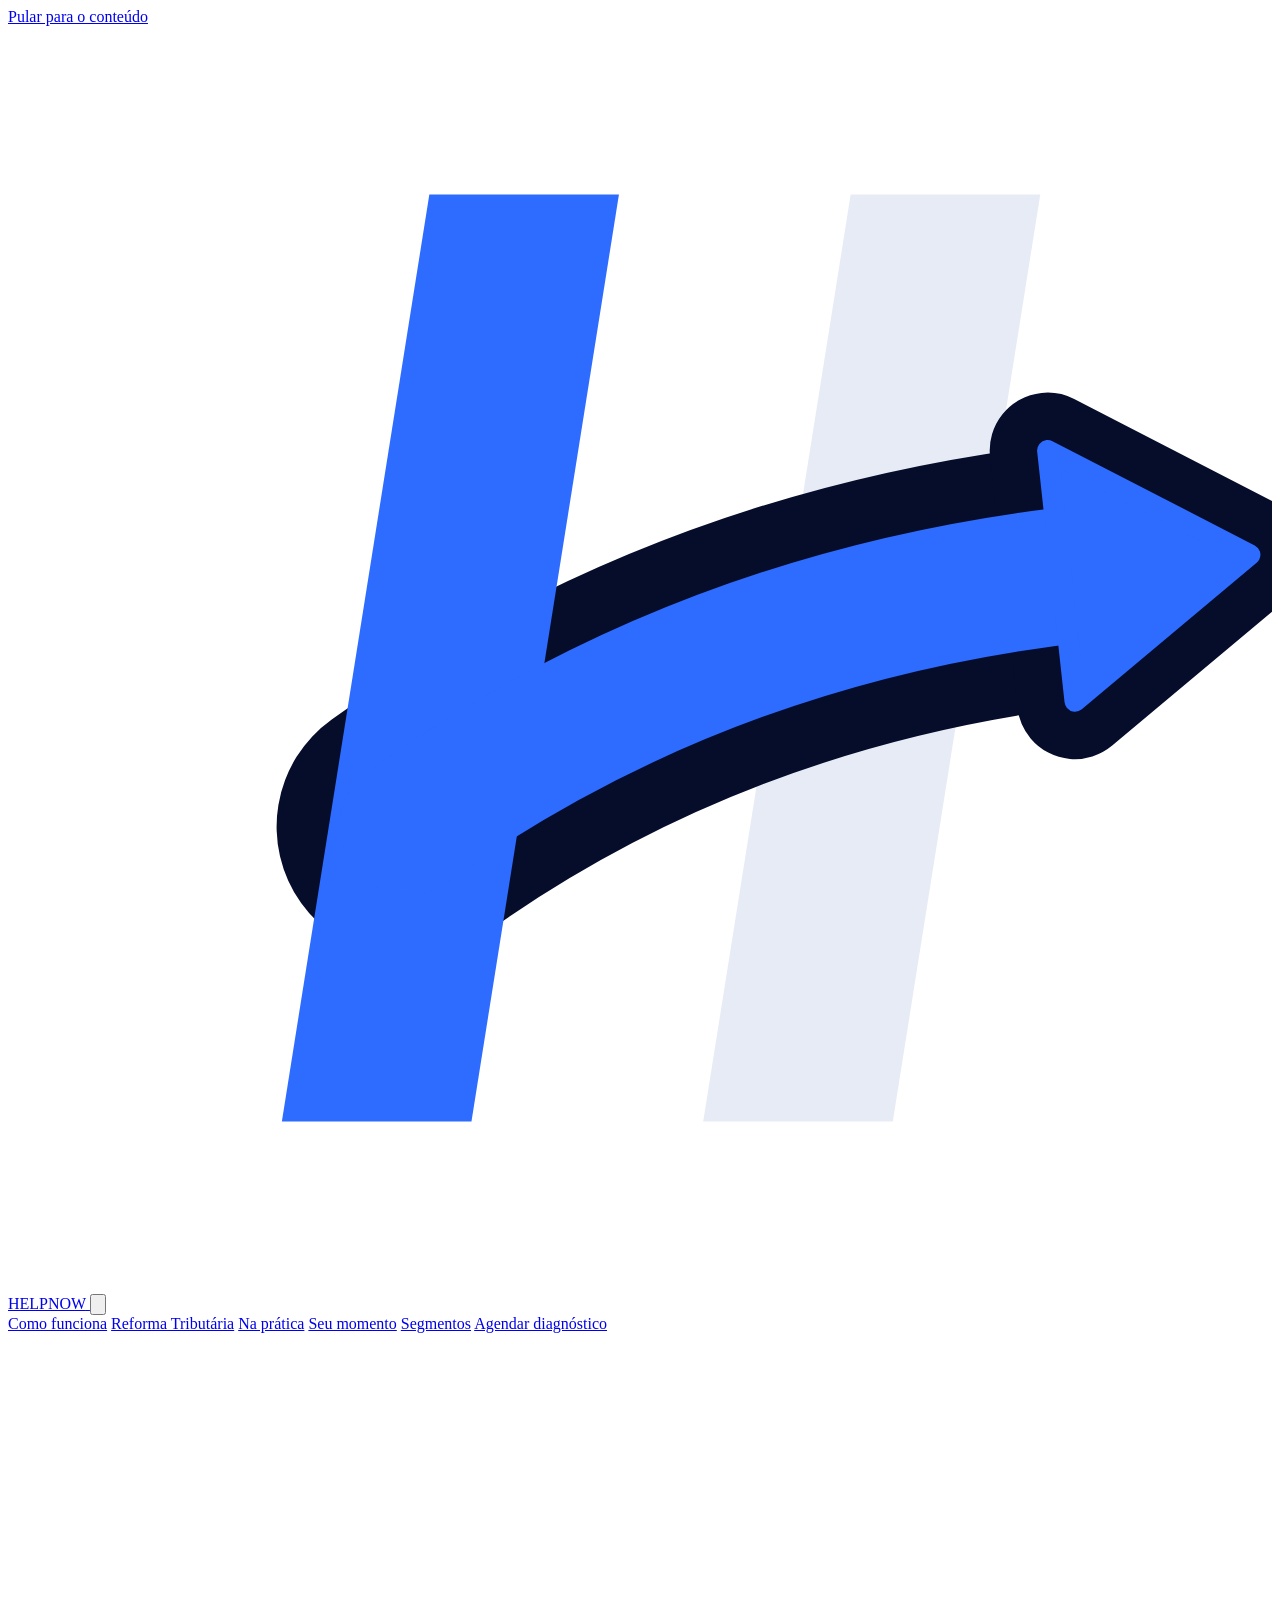
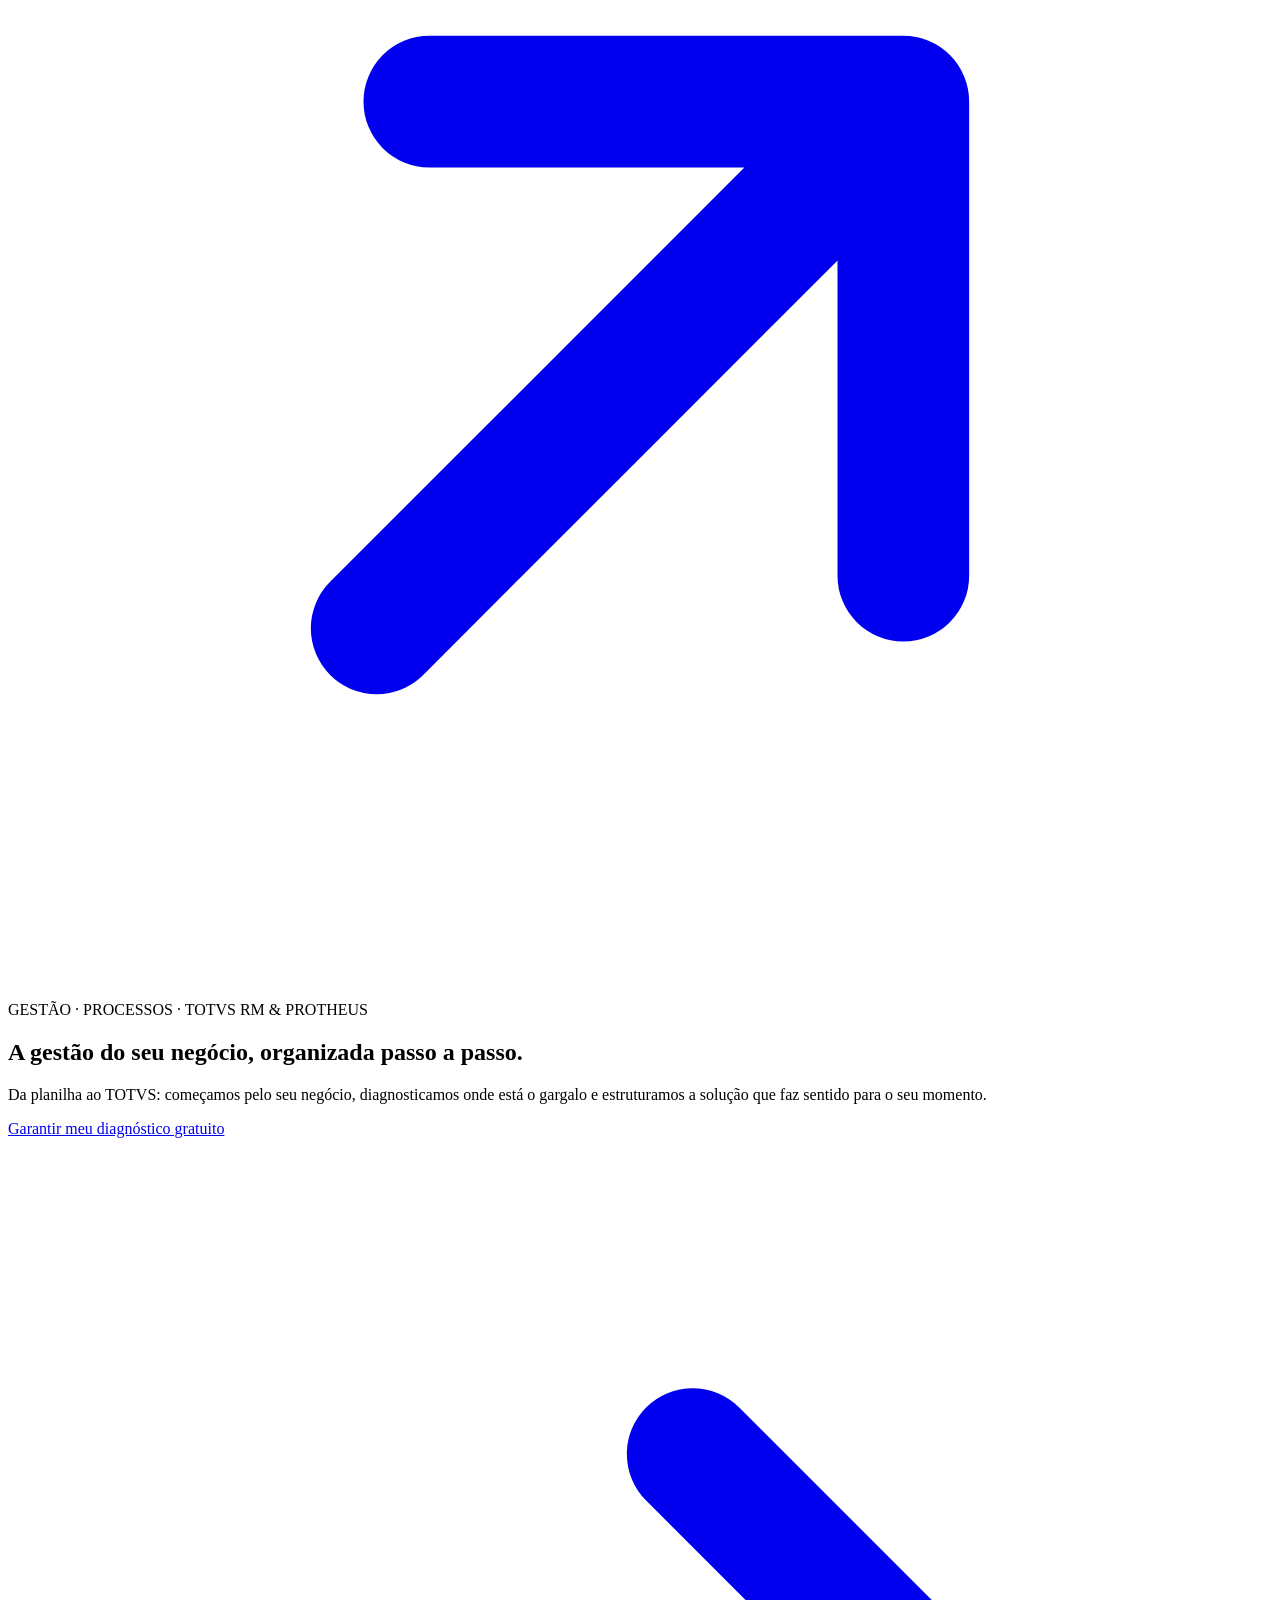
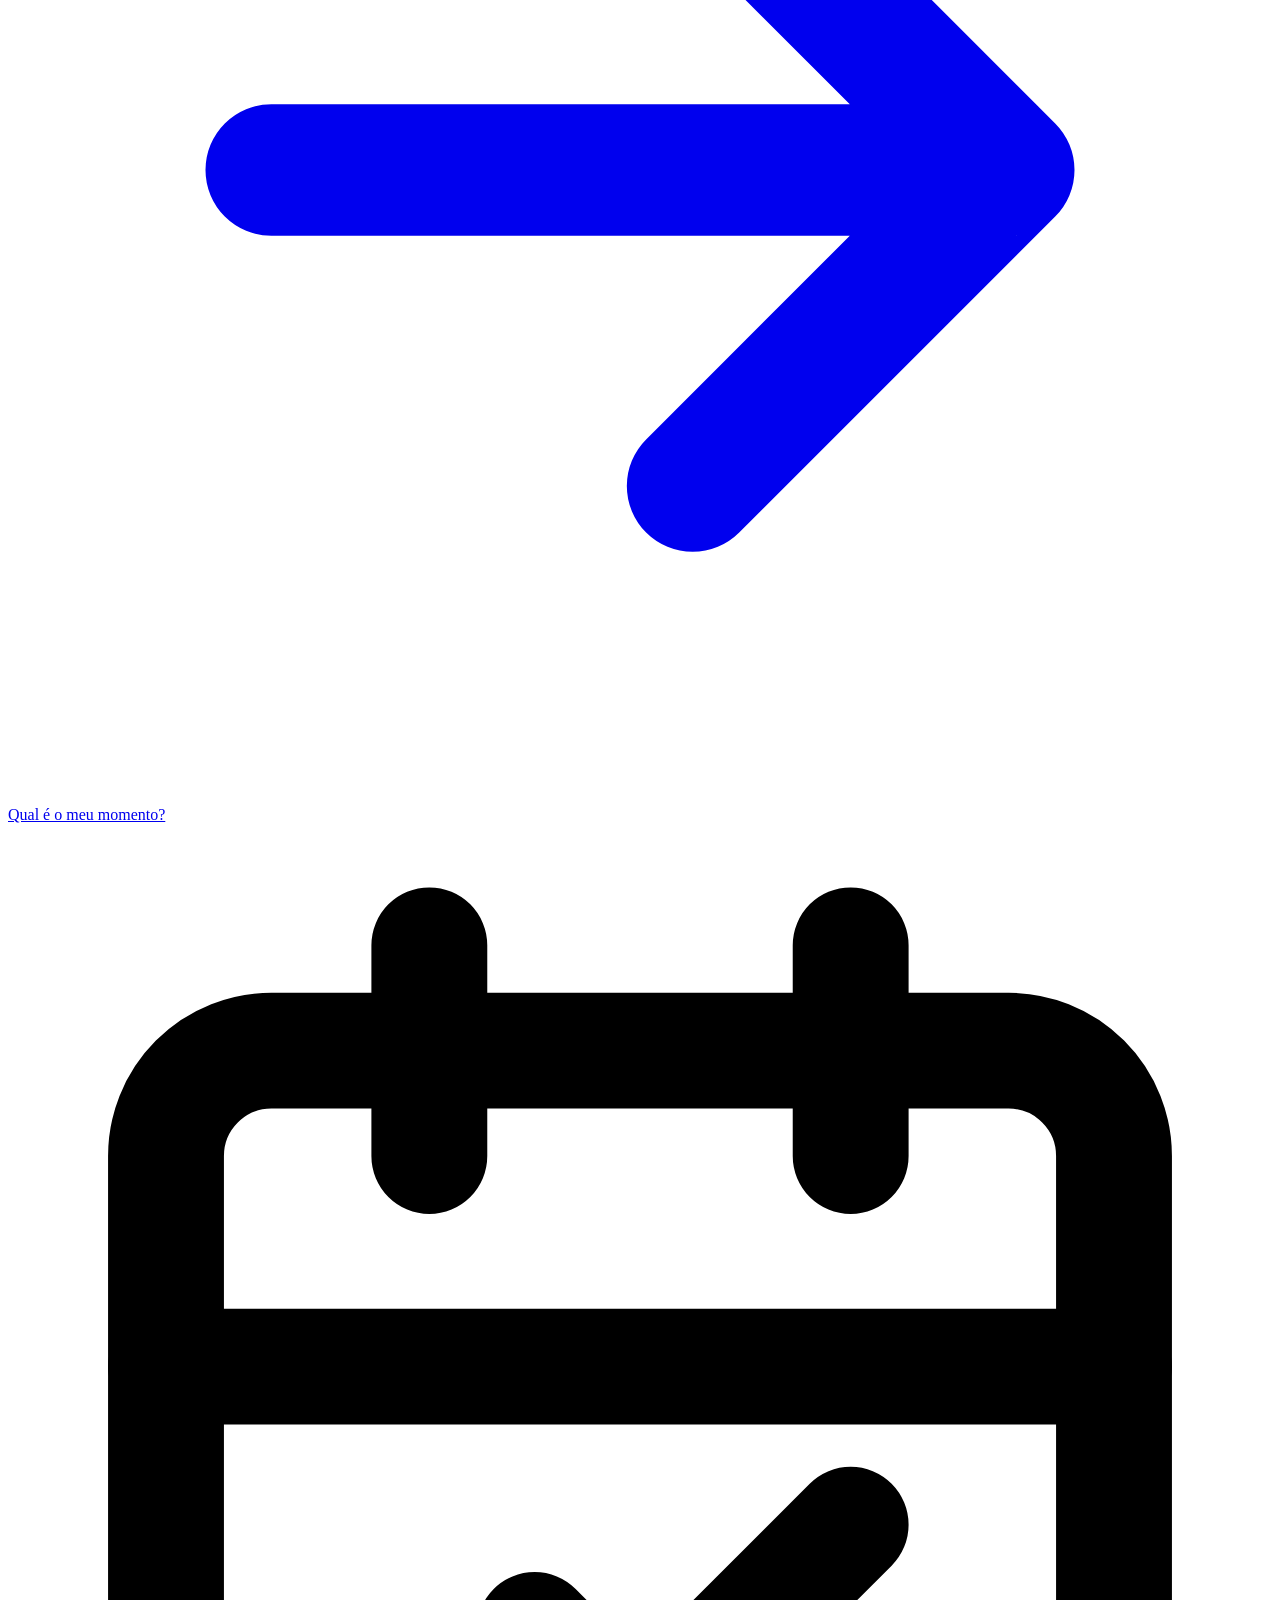
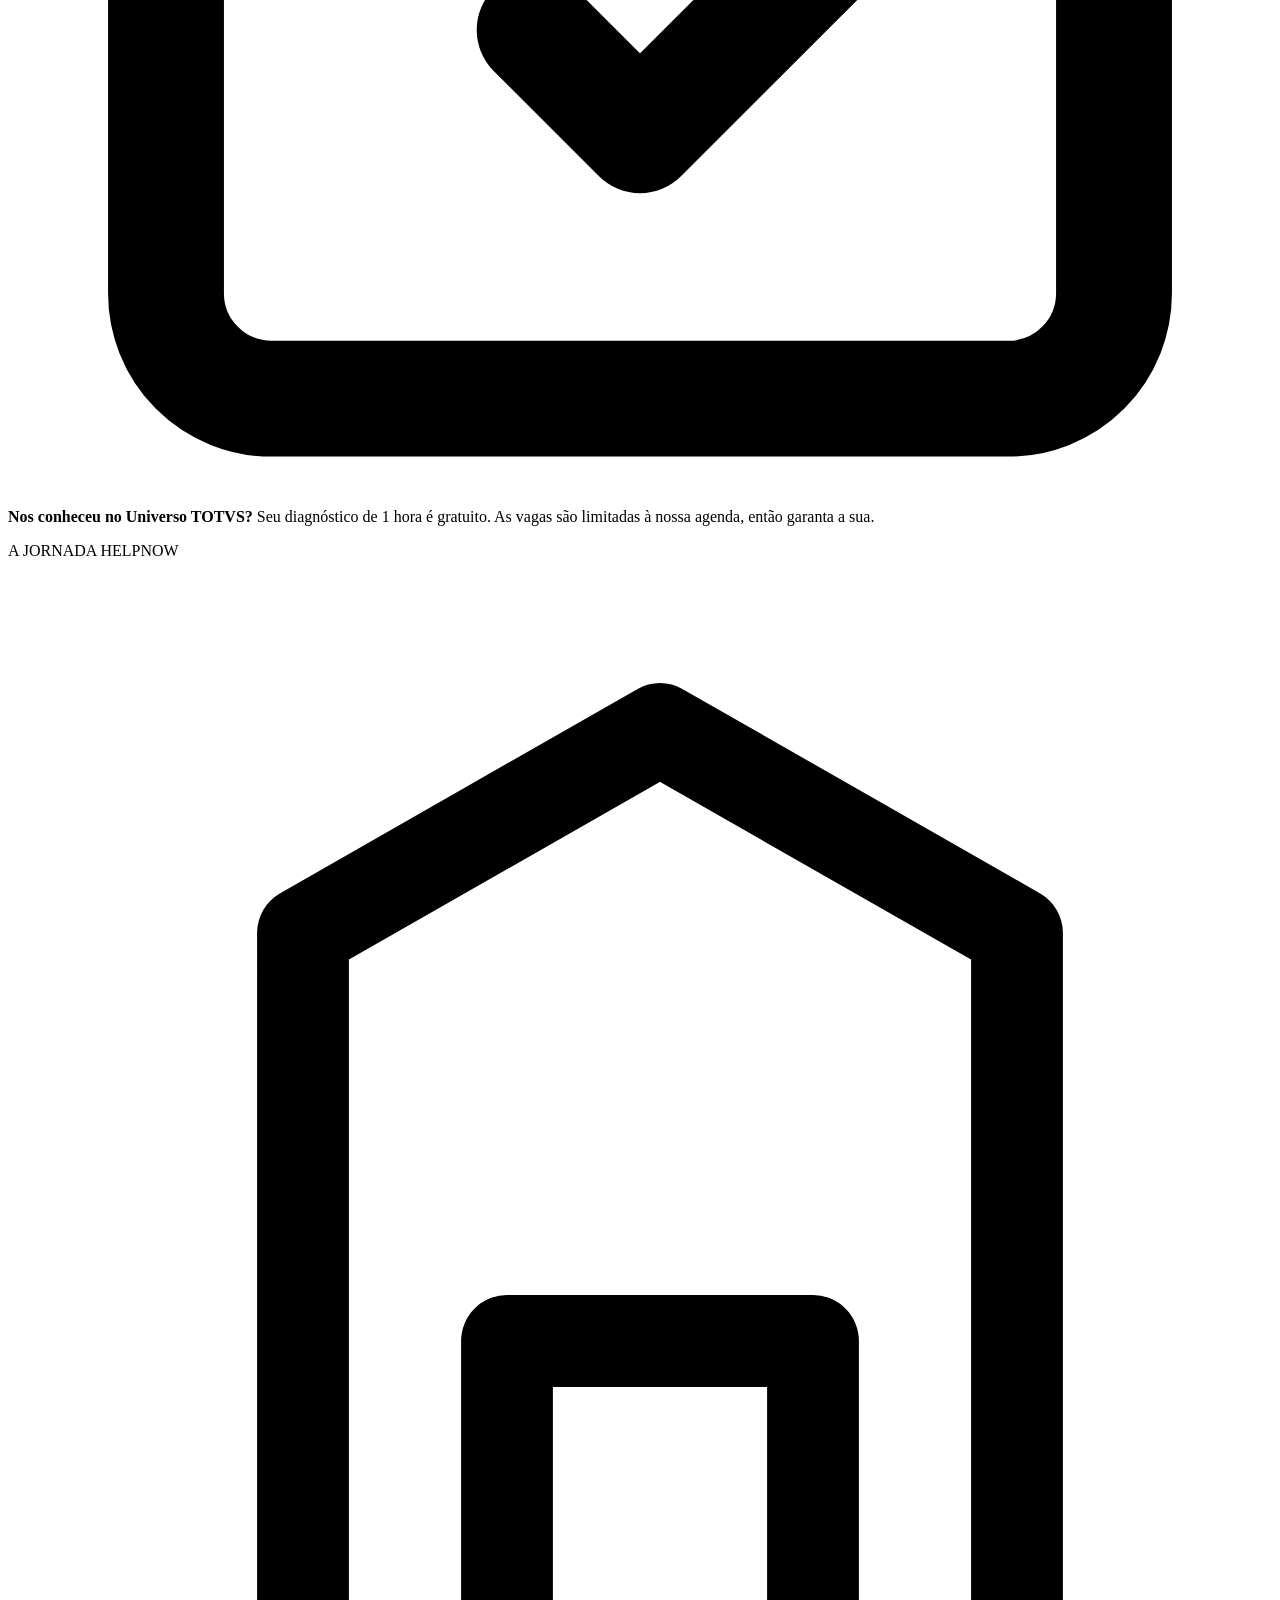
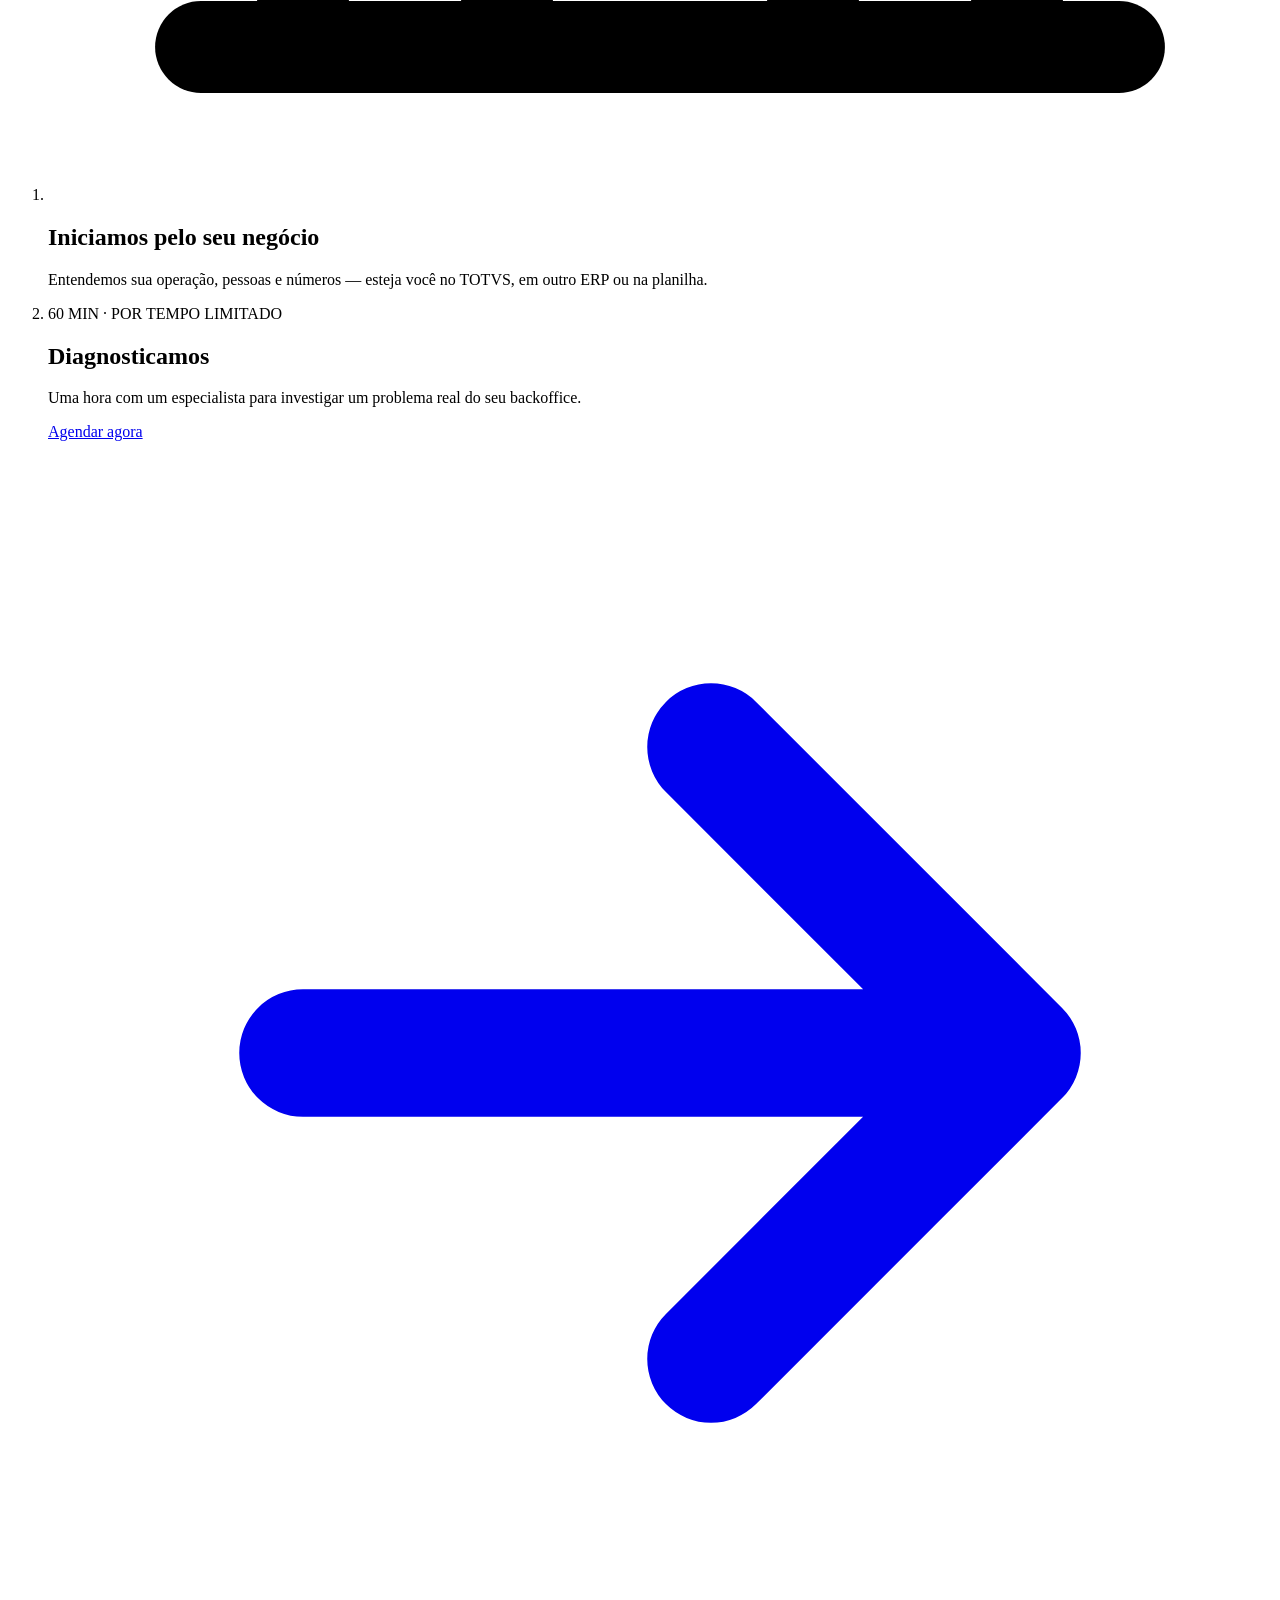
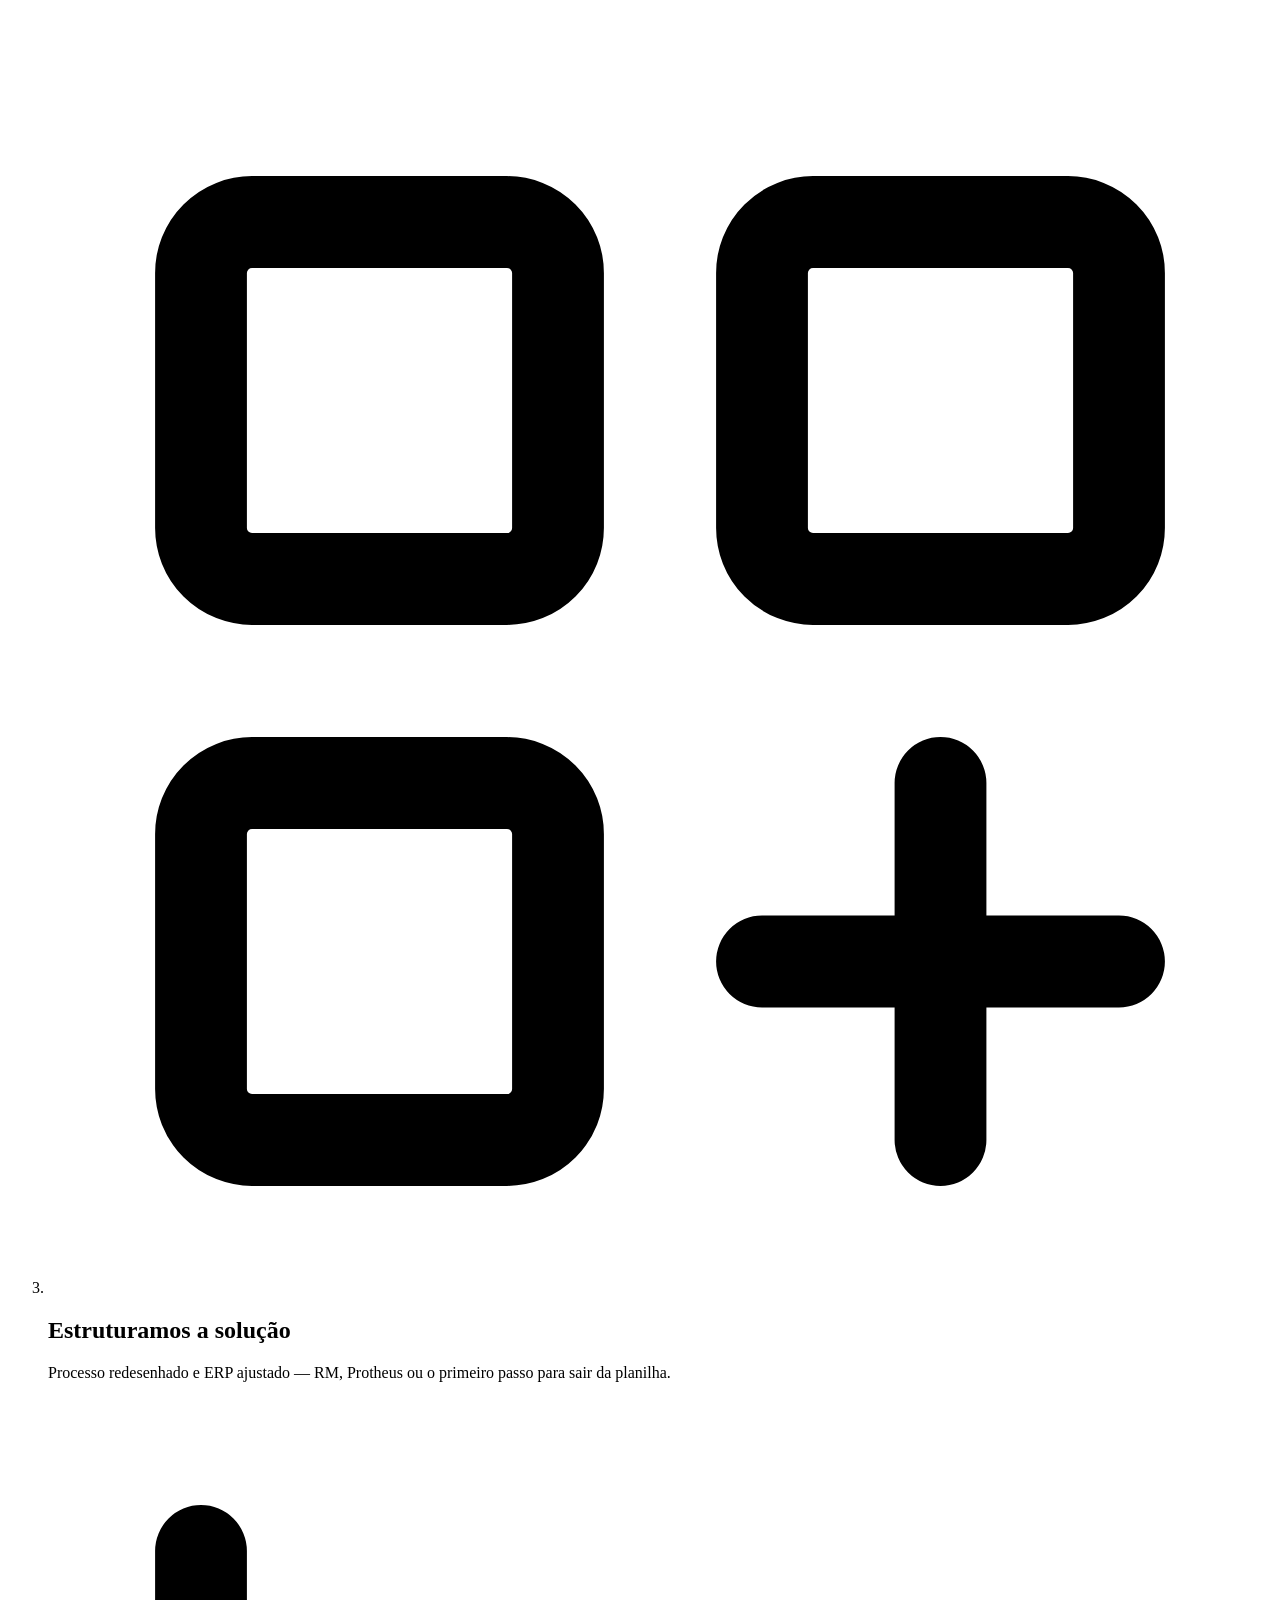
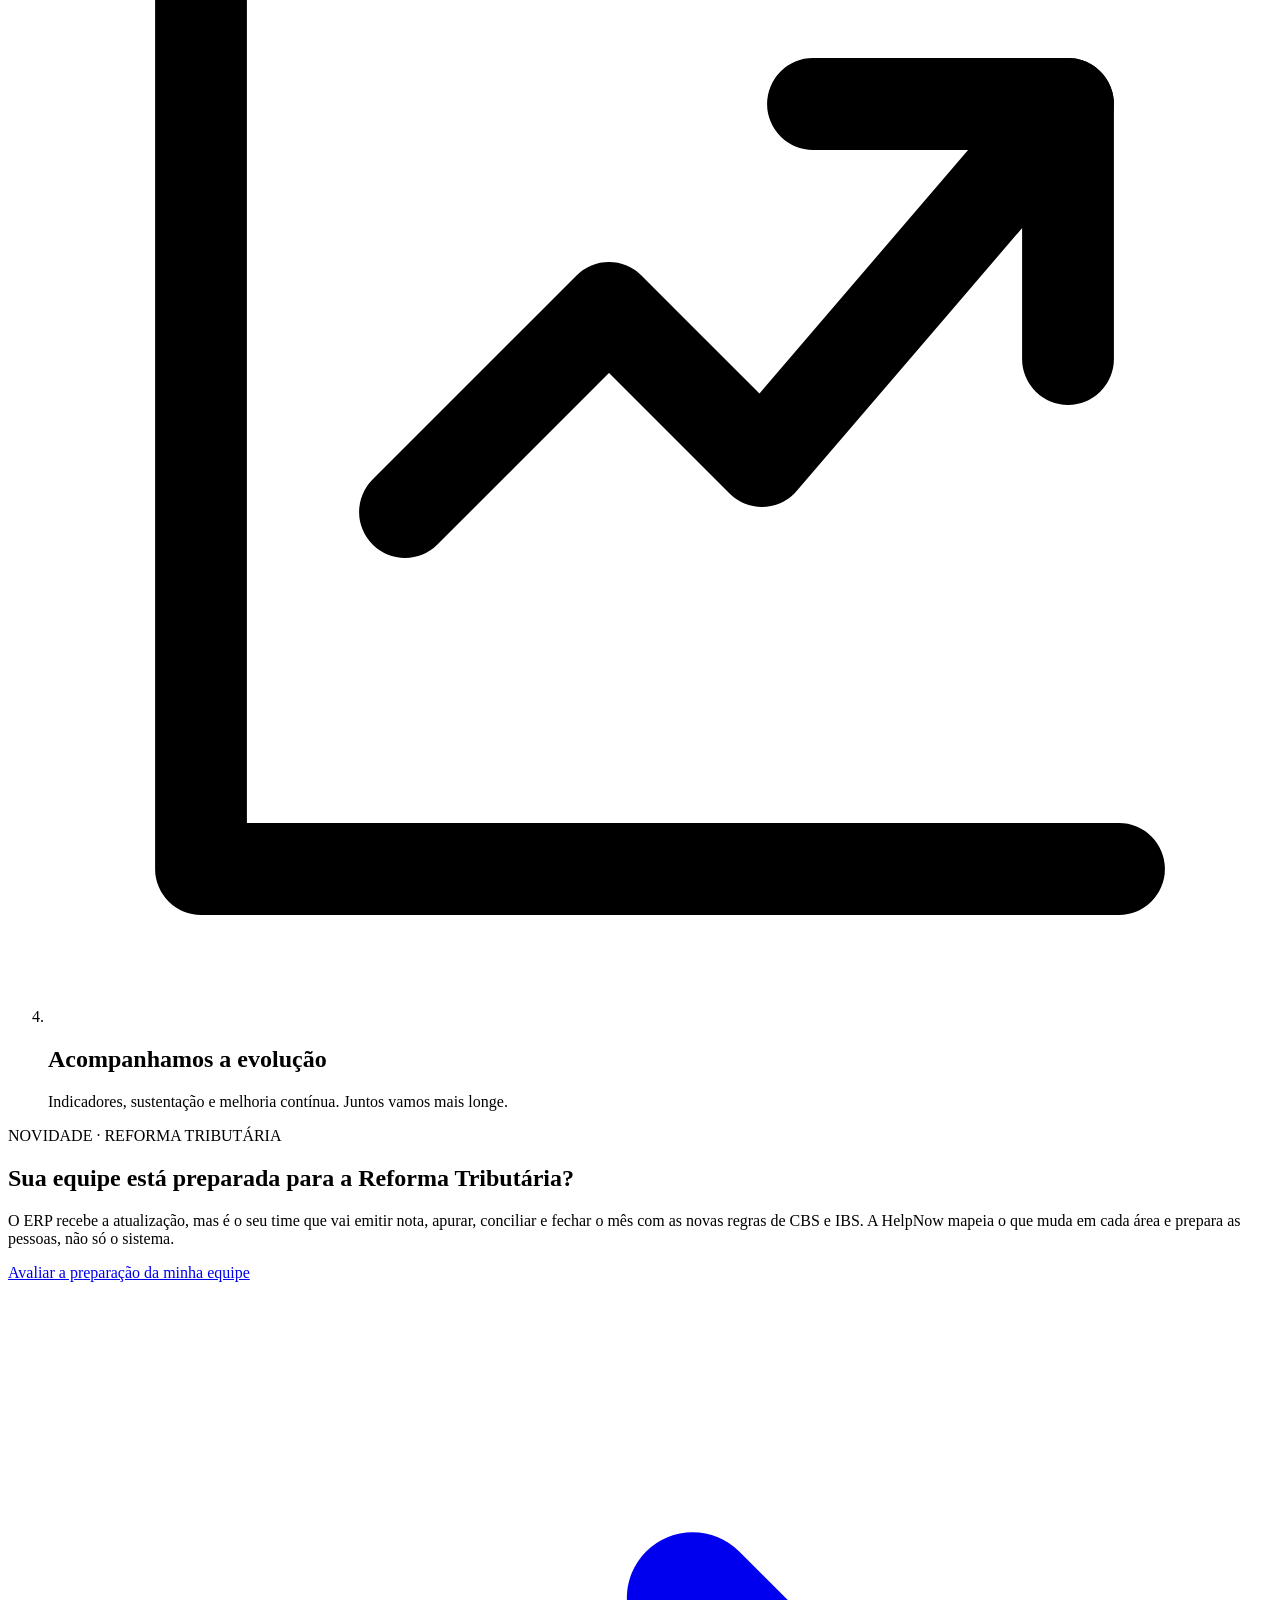
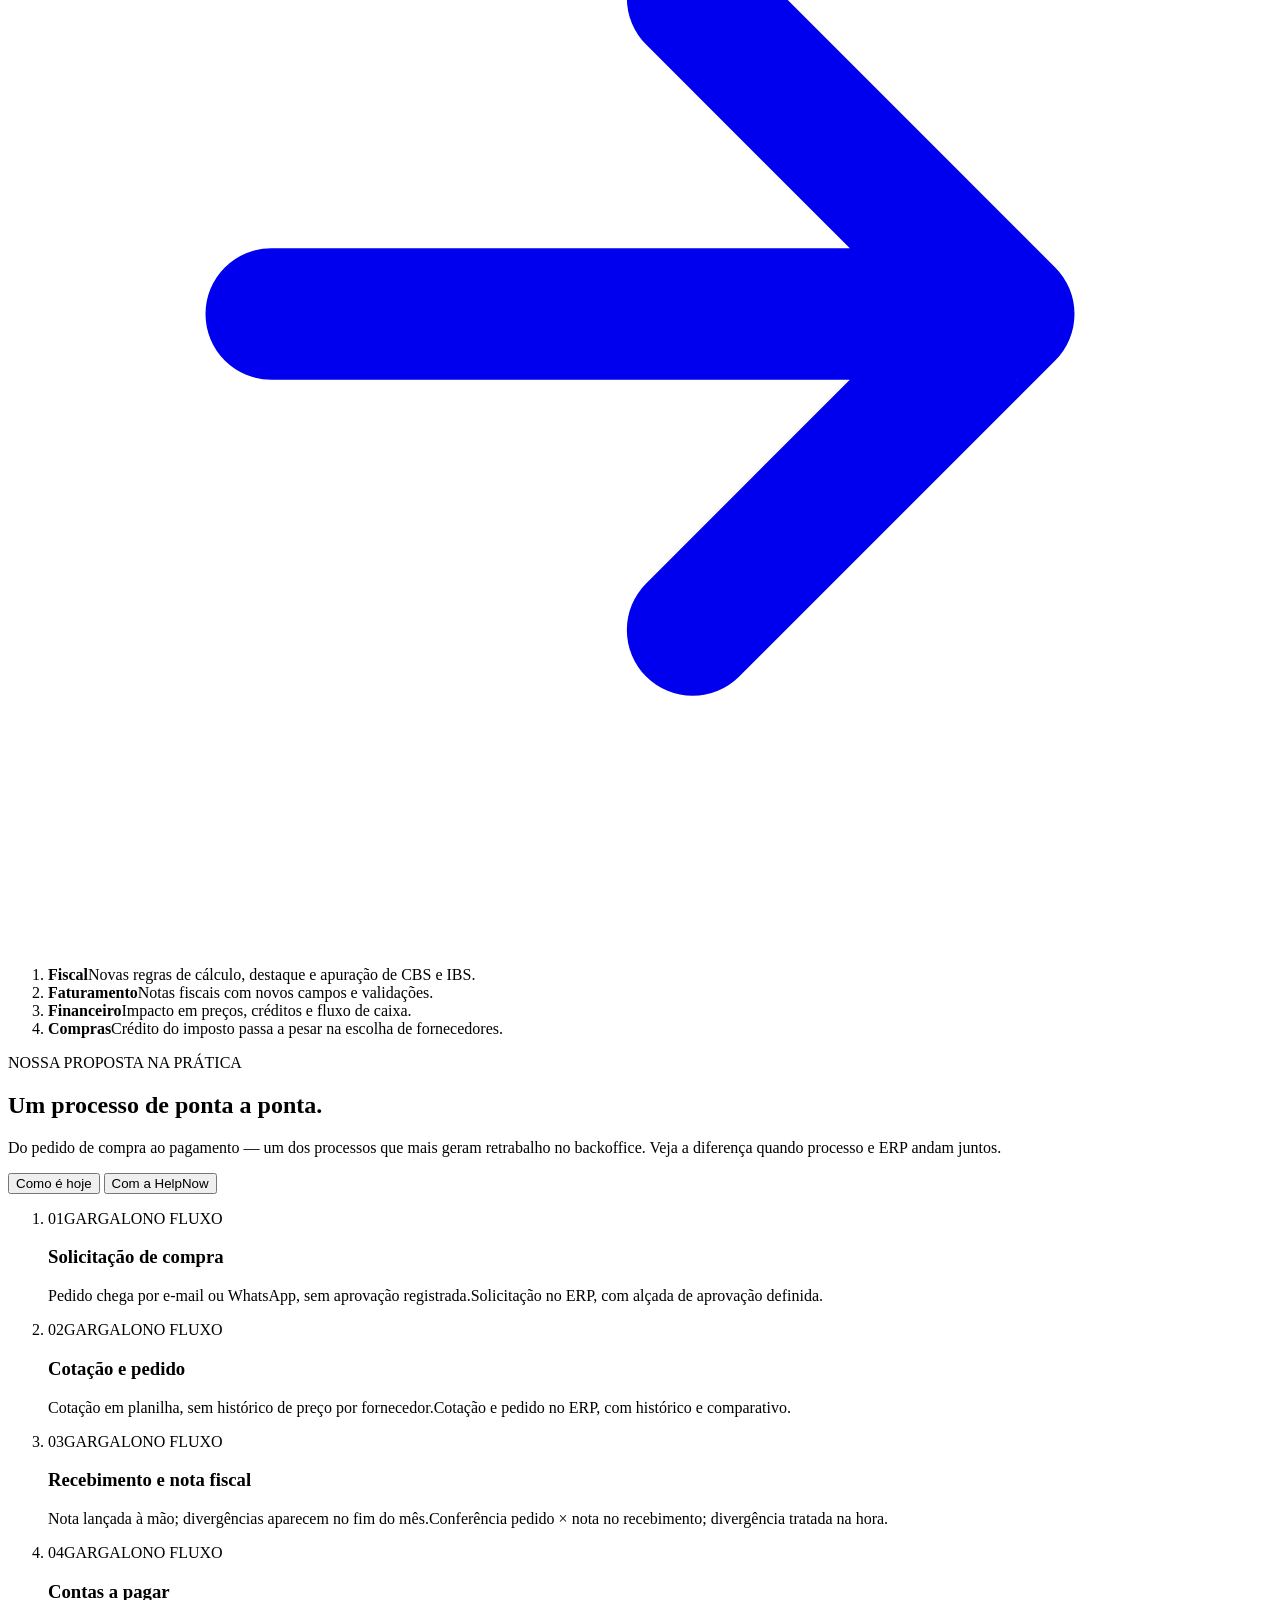
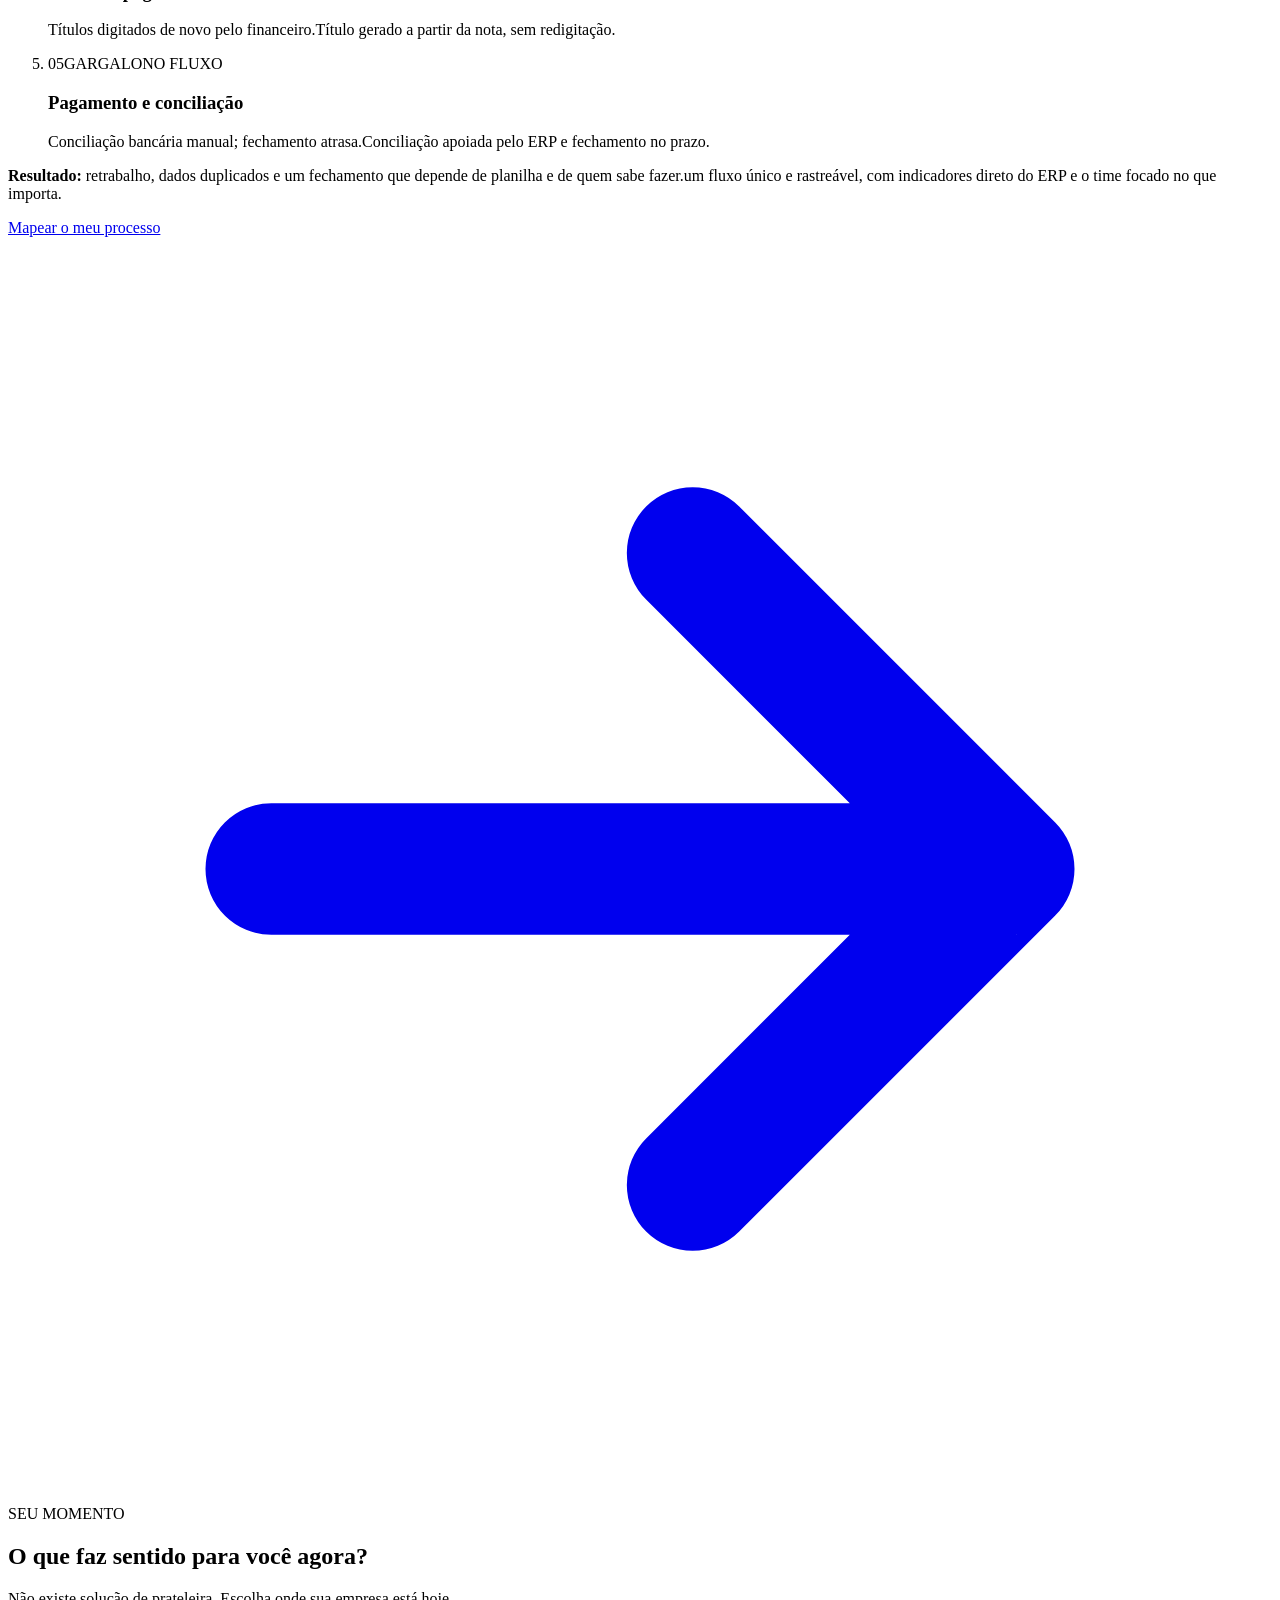
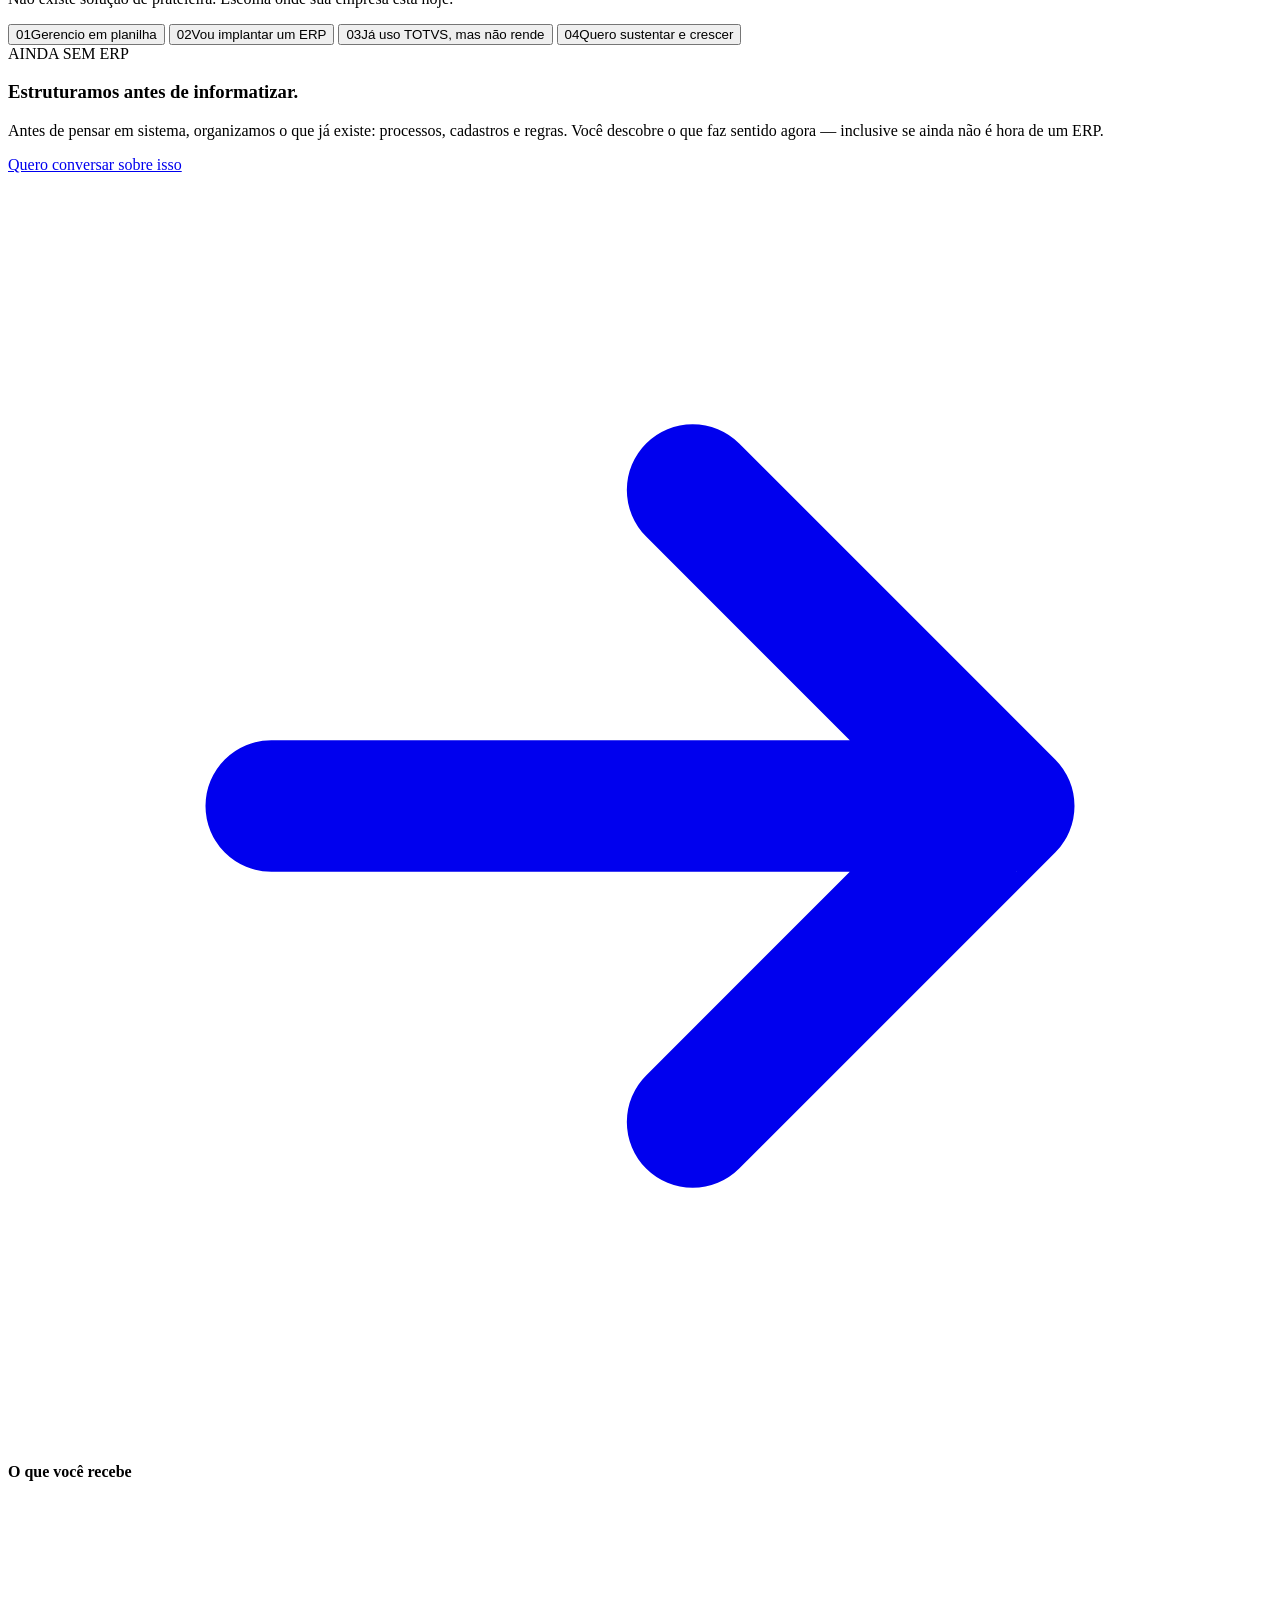
==== commit 2e65d016: "feat(rodada 7): texto novo da campanha e contador desligado, agenda ate 20/12, um agendamento por e-" ====
--- a/public_html/index.html
+++ b/public_html/index.html
@@ -20,7 +20,7 @@
 
   <link rel="preload" href="/assets/fonts/sora.woff2" as="font" type="font/woff2" crossorigin>
   <link rel="preload" href="/assets/fonts/manrope.woff2" as="font" type="font/woff2" crossorigin>
-  <link rel="stylesheet" href="/assets/css/styles.css?v=9">
+  <link rel="stylesheet" href="/assets/css/styles.css?v=10">
 
   <script type="application/ld+json">
   {
@@ -81,10 +81,7 @@
       <a class="btn btn--ghost-light btn--lg" href="#momento">Qual é o meu momento?</a>
     </div>
 
-    <!-- Variantes da faixa (para trocar o texto da faixa abaixo, se o cliente preferir):
-         B) Conheceu a HelpNow no Universo TOTVS? Garanta um dos 100 diagnósticos gratuitos de 1 hora.
-         C) Condição especial Universo TOTVS: 100 diagnósticos gratuitos de 1 hora. -->
-    <p class="campaign" data-campaign><span class="campaign__icon"><svg viewBox="0 0 24 24" fill="none" stroke="currentColor" stroke-width="2.2" stroke-linecap="round" stroke-linejoin="round" aria-hidden="true"><rect x="3" y="4" width="18" height="18" rx="2"/><path d="M16 2v4M8 2v4M3 10h18m-11 5 2 2 4-4"/></svg></span><span class="campaign__text" data-campaign-text>Universo TOTVS: 100 diagnósticos de 1 hora, gratuitos, para quem nos conheceu no evento.</span><span class="campaign__count" data-campaign-count hidden></span></p>
+    <p class="campaign" data-campaign><span class="campaign__icon"><svg viewBox="0 0 24 24" fill="none" stroke="currentColor" stroke-width="2.2" stroke-linecap="round" stroke-linejoin="round" aria-hidden="true"><rect x="3" y="4" width="18" height="18" rx="2"/><path d="M16 2v4M8 2v4M3 10h18m-11 5 2 2 4-4"/></svg></span><span class="campaign__text" data-campaign-text><strong>Nos conheceu no Universo TOTVS?</strong> Seu diagnóstico de 1 hora é gratuito. As vagas são limitadas à nossa agenda, então garanta a sua.</span><span class="campaign__count" data-campaign-count hidden></span></p>
 
     <div class="journey" id="jornada">
       <div class="journey__label"><span>A JORNADA HELPNOW</span><i aria-hidden="true"></i></div>
@@ -99,7 +96,6 @@
           <div class="jcard__top"><span class="jcard__num" data-n="02" aria-hidden="true"></span><span class="jcard__badge">60 MIN · POR TEMPO LIMITADO</span></div>
           <h2>Diagnosticamos</h2>
           <p>Uma hora com um especialista para investigar um problema real do seu backoffice.</p>
-          <p class="jcard__limit" data-campaign-card>Gratuito por tempo limitado — vagas limitadas.</p>
           <a class="jcard__link" href="/agendamento">Agendar agora
             <svg viewBox="0 0 24 24" fill="none" stroke="currentColor" stroke-width="2.5" stroke-linecap="round" stroke-linejoin="round" aria-hidden="true"><path d="M5 12h14M13 6l6 6-6 6"/></svg></a>
         </li>
@@ -297,8 +293,8 @@
   <svg viewBox="0 0 24 24" fill="currentColor" aria-hidden="true"><path d="M17.472 14.382c-.297-.149-1.758-.867-2.03-.967-.273-.099-.471-.148-.67.15-.197.297-.767.966-.94 1.164-.173.199-.347.223-.644.075-.297-.15-1.255-.463-2.39-1.475-.883-.788-1.48-1.761-1.653-2.059-.173-.297-.018-.458.13-.606.134-.133.298-.347.446-.52.149-.174.198-.298.298-.497.099-.198.05-.371-.025-.52-.075-.149-.669-1.612-.916-2.207-.242-.579-.487-.5-.669-.51-.173-.008-.371-.01-.57-.01-.198 0-.52.074-.792.372-.272.297-1.04 1.016-1.04 2.479 0 1.462 1.065 2.875 1.213 3.074.149.198 2.096 3.2 5.077 4.487.709.306 1.262.489 1.694.625.712.227 1.36.195 1.871.118.571-.085 1.758-.719 2.006-1.413.248-.694.248-1.289.173-1.413-.074-.124-.272-.198-.57-.347m-5.421 7.403h-.004a9.87 9.87 0 01-5.031-1.378l-.361-.214-3.741.982.998-3.648-.235-.374a9.86 9.86 0 01-1.51-5.26c.001-5.45 4.436-9.884 9.888-9.884 2.64 0 5.122 1.03 6.988 2.898a9.825 9.825 0 012.893 6.994c-.003 5.45-4.437 9.884-9.885 9.884m8.413-18.297A11.815 11.815 0 0012.05 0C5.495 0 .16 5.335.157 11.892c0 2.096.547 4.142 1.588 5.945L.057 24l6.305-1.654a11.882 11.882 0 005.683 1.448h.005c6.554 0 11.89-5.335 11.893-11.893a11.821 11.821 0 00-3.48-8.413Z"/></svg>
 </a>
 
-<script src="/assets/js/chrono.js?v=9" defer></script>
-<script src="/assets/js/campaign.js?v=9" defer></script>
-<script src="/assets/js/main.js?v=9" defer></script>
+<script src="/assets/js/chrono.js?v=10" defer></script>
+<script src="/assets/js/campaign.js?v=10" defer></script>
+<script src="/assets/js/main.js?v=10" defer></script>
 </body>
 </html>
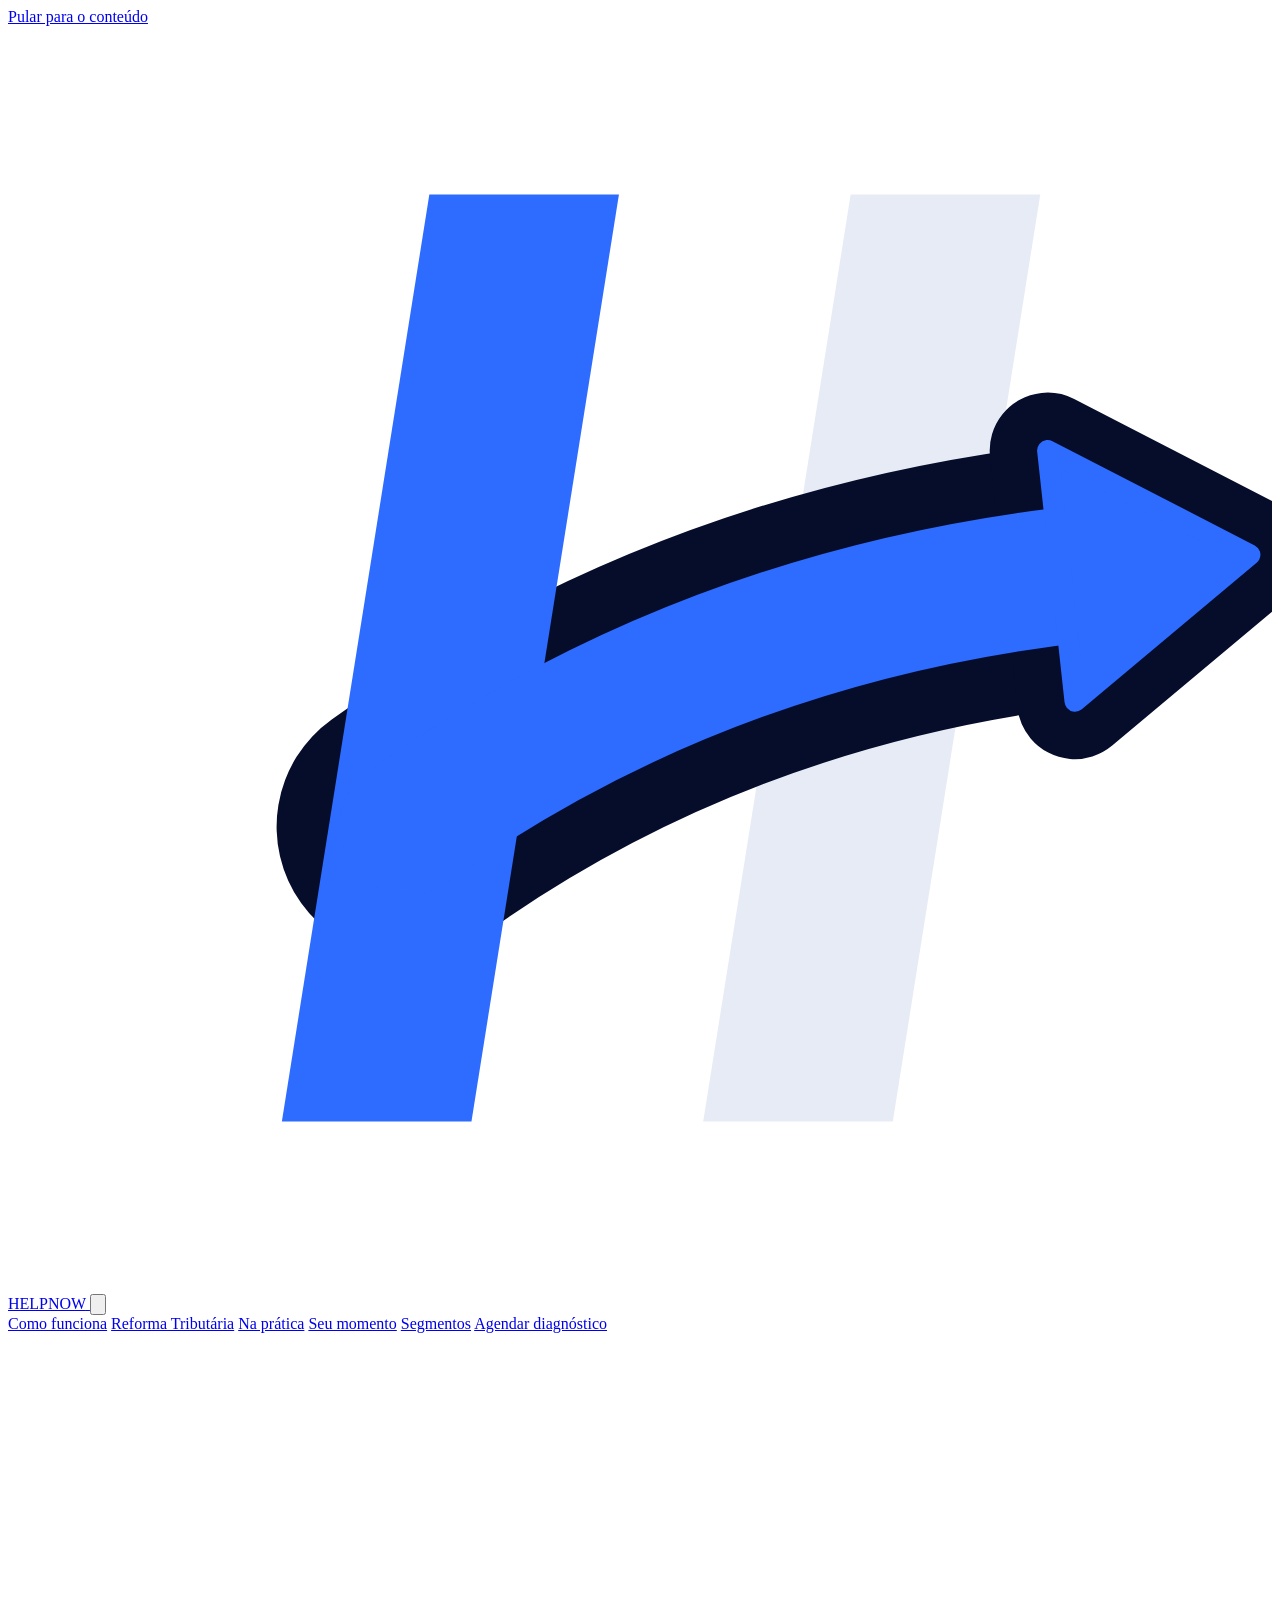
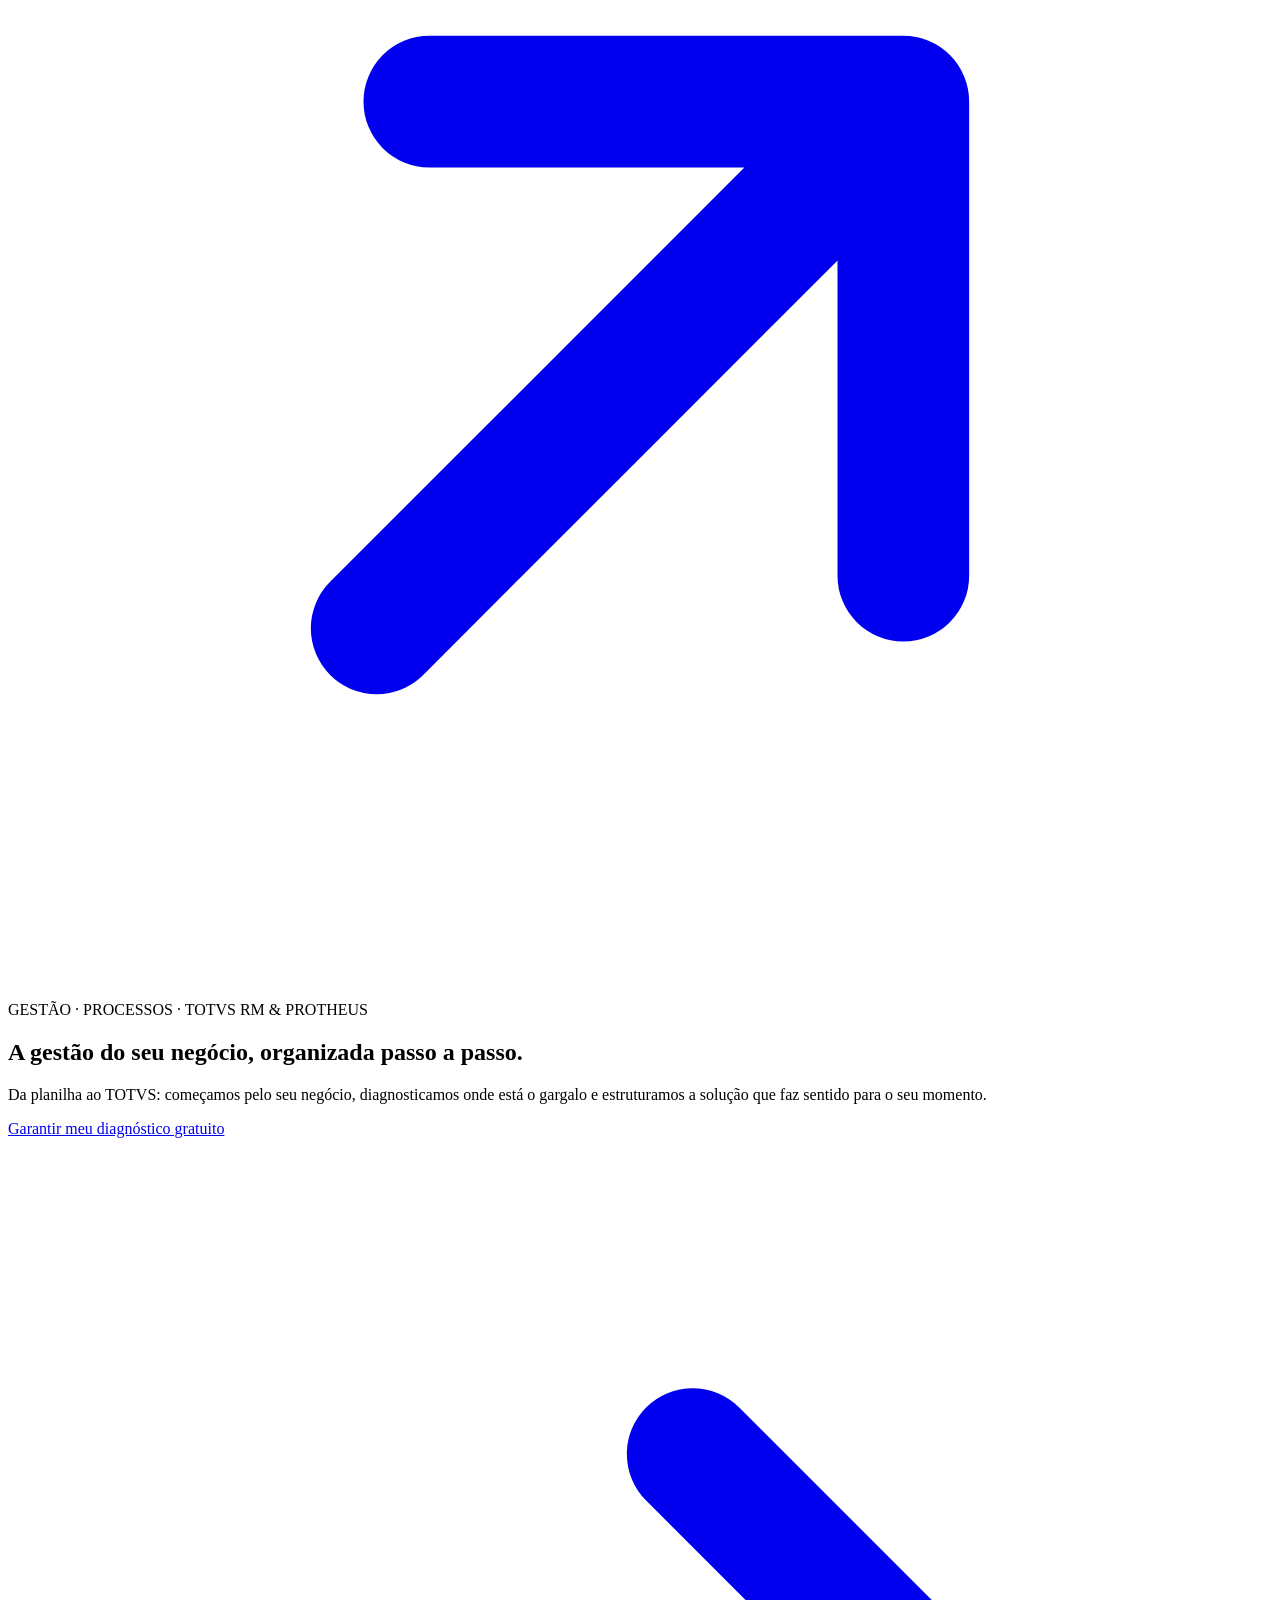
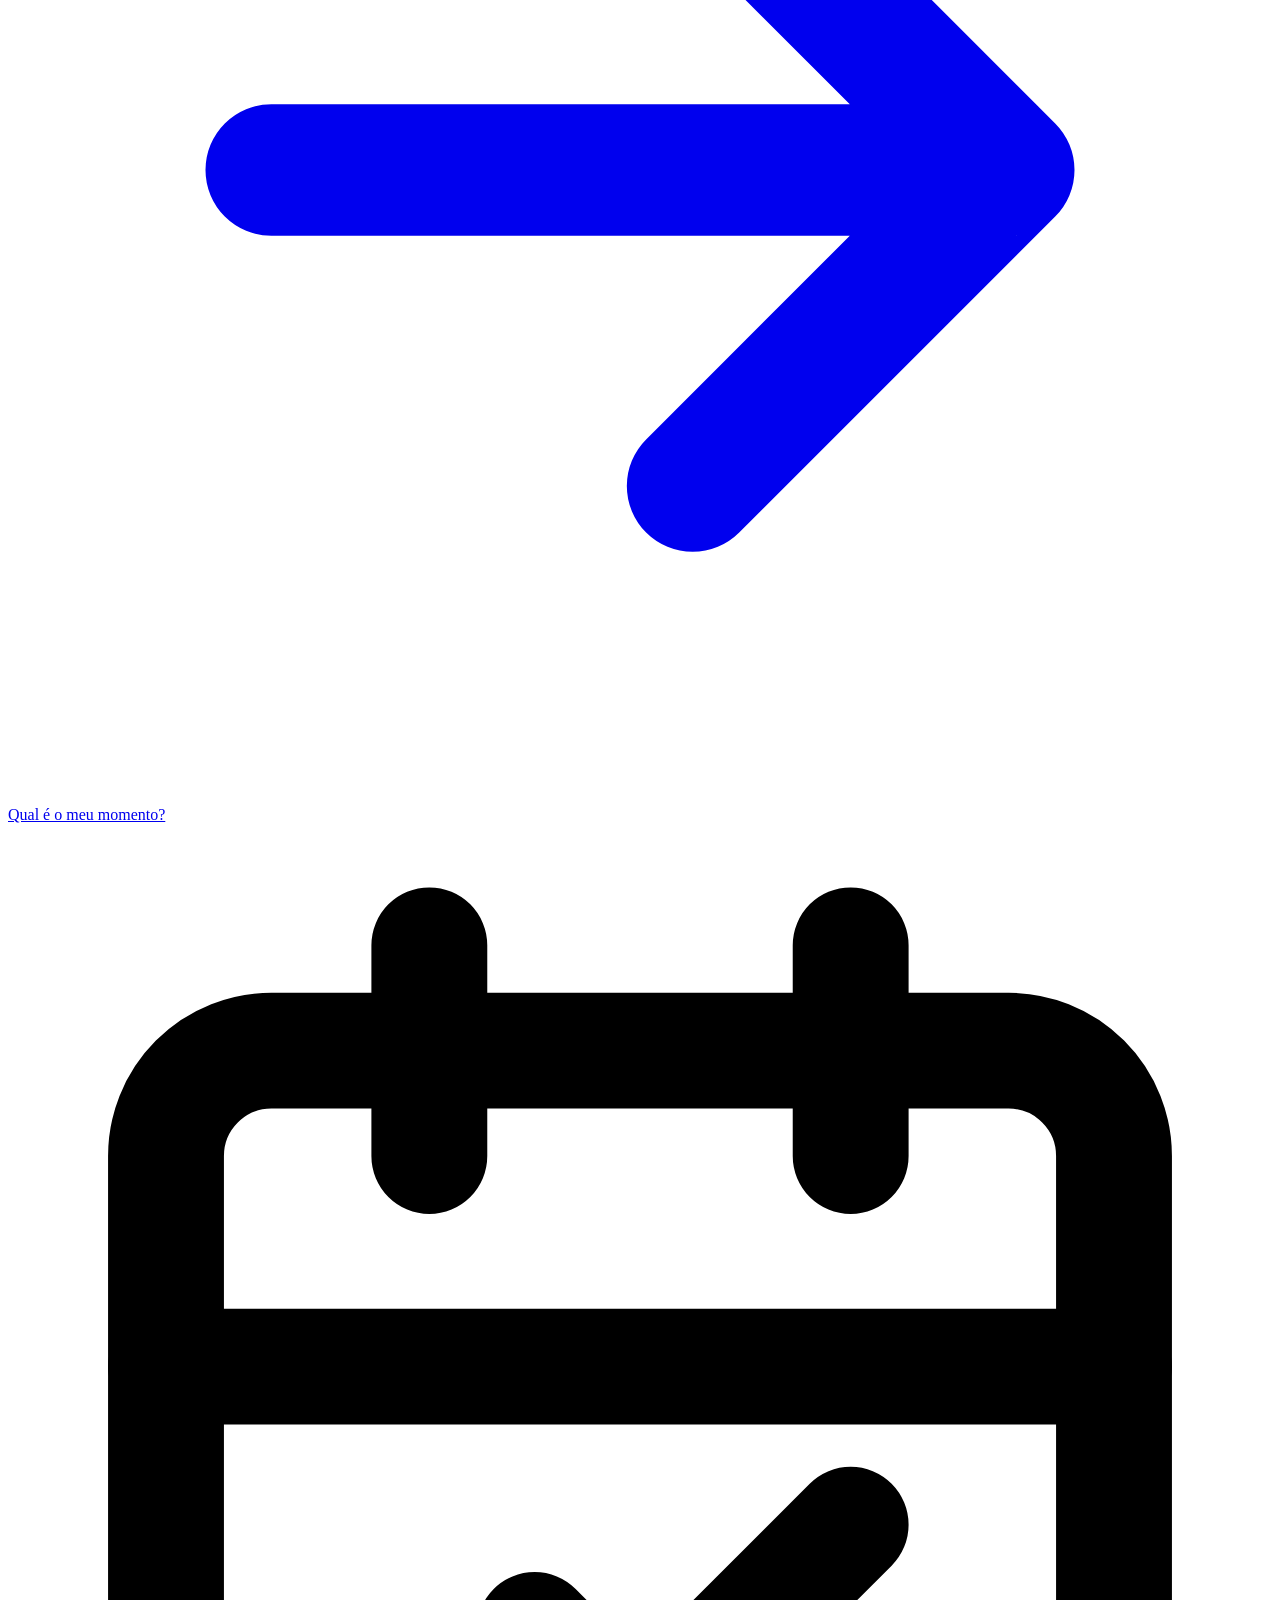
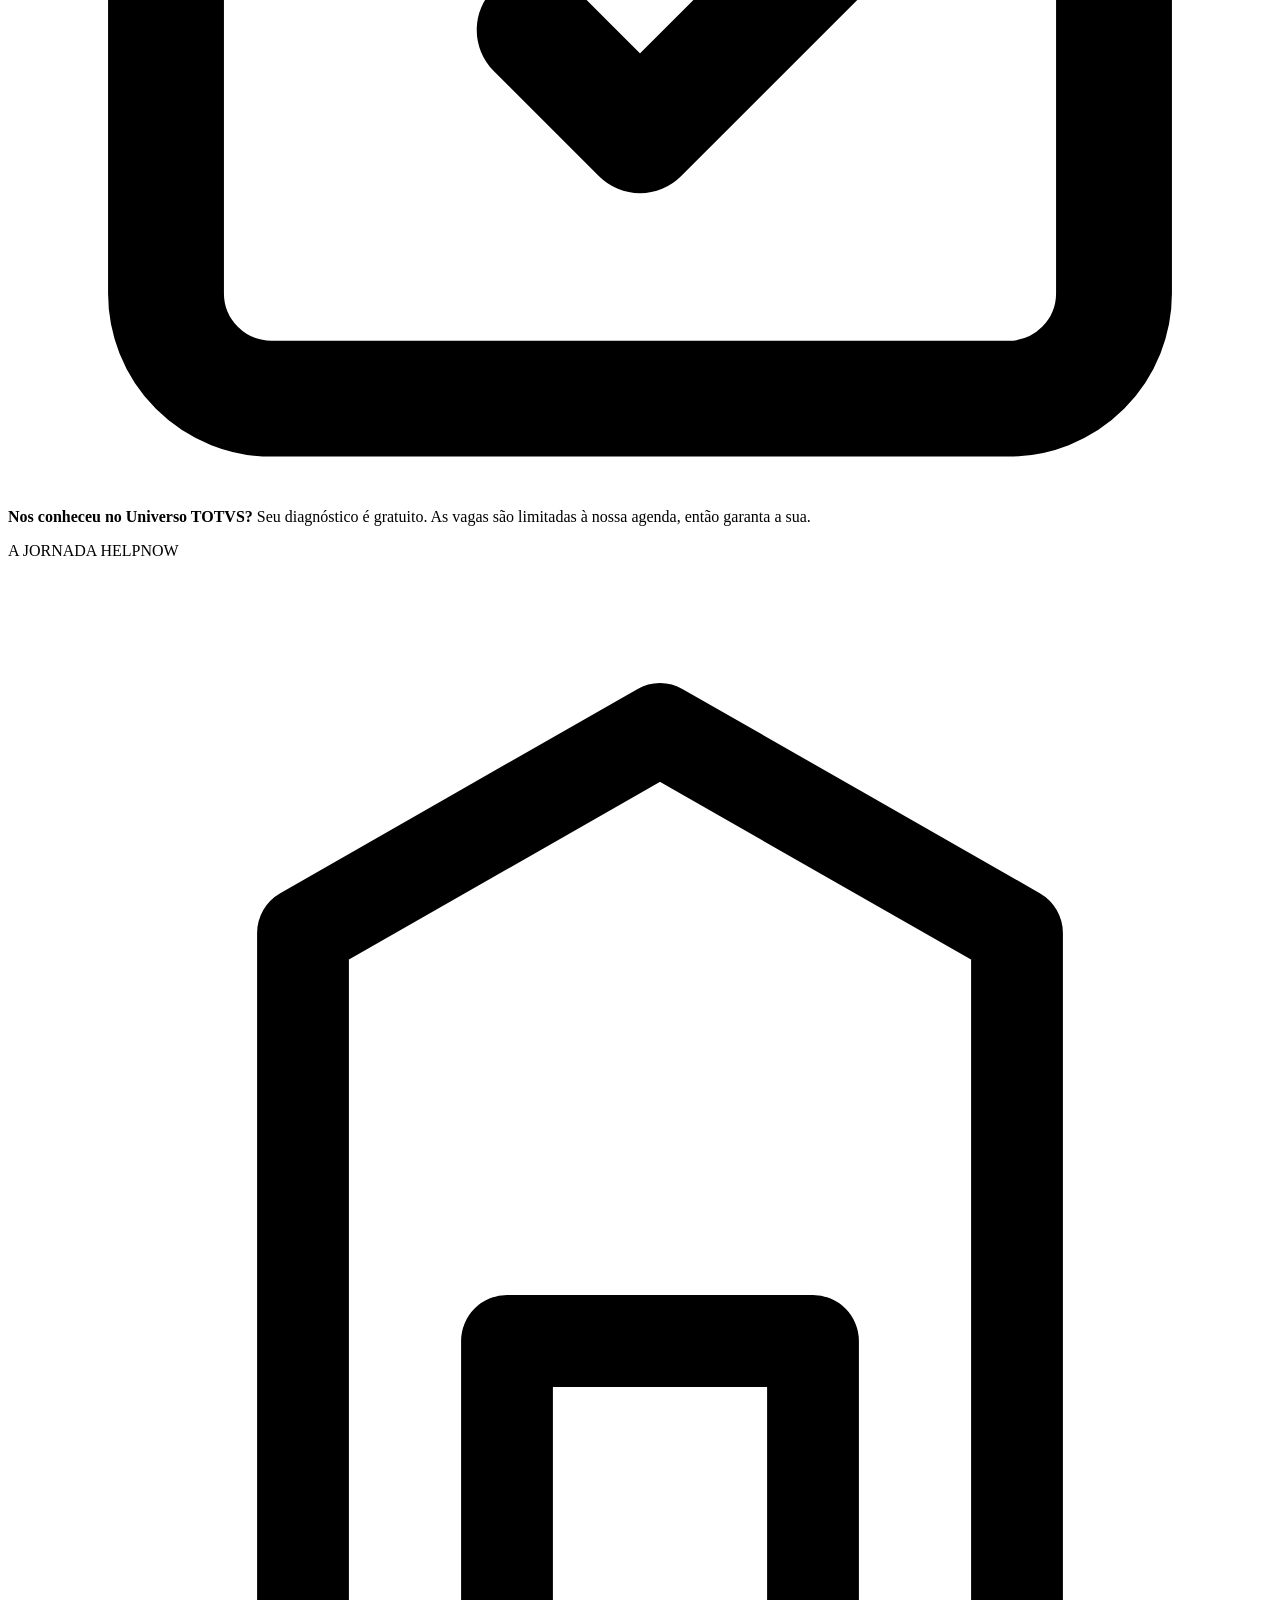
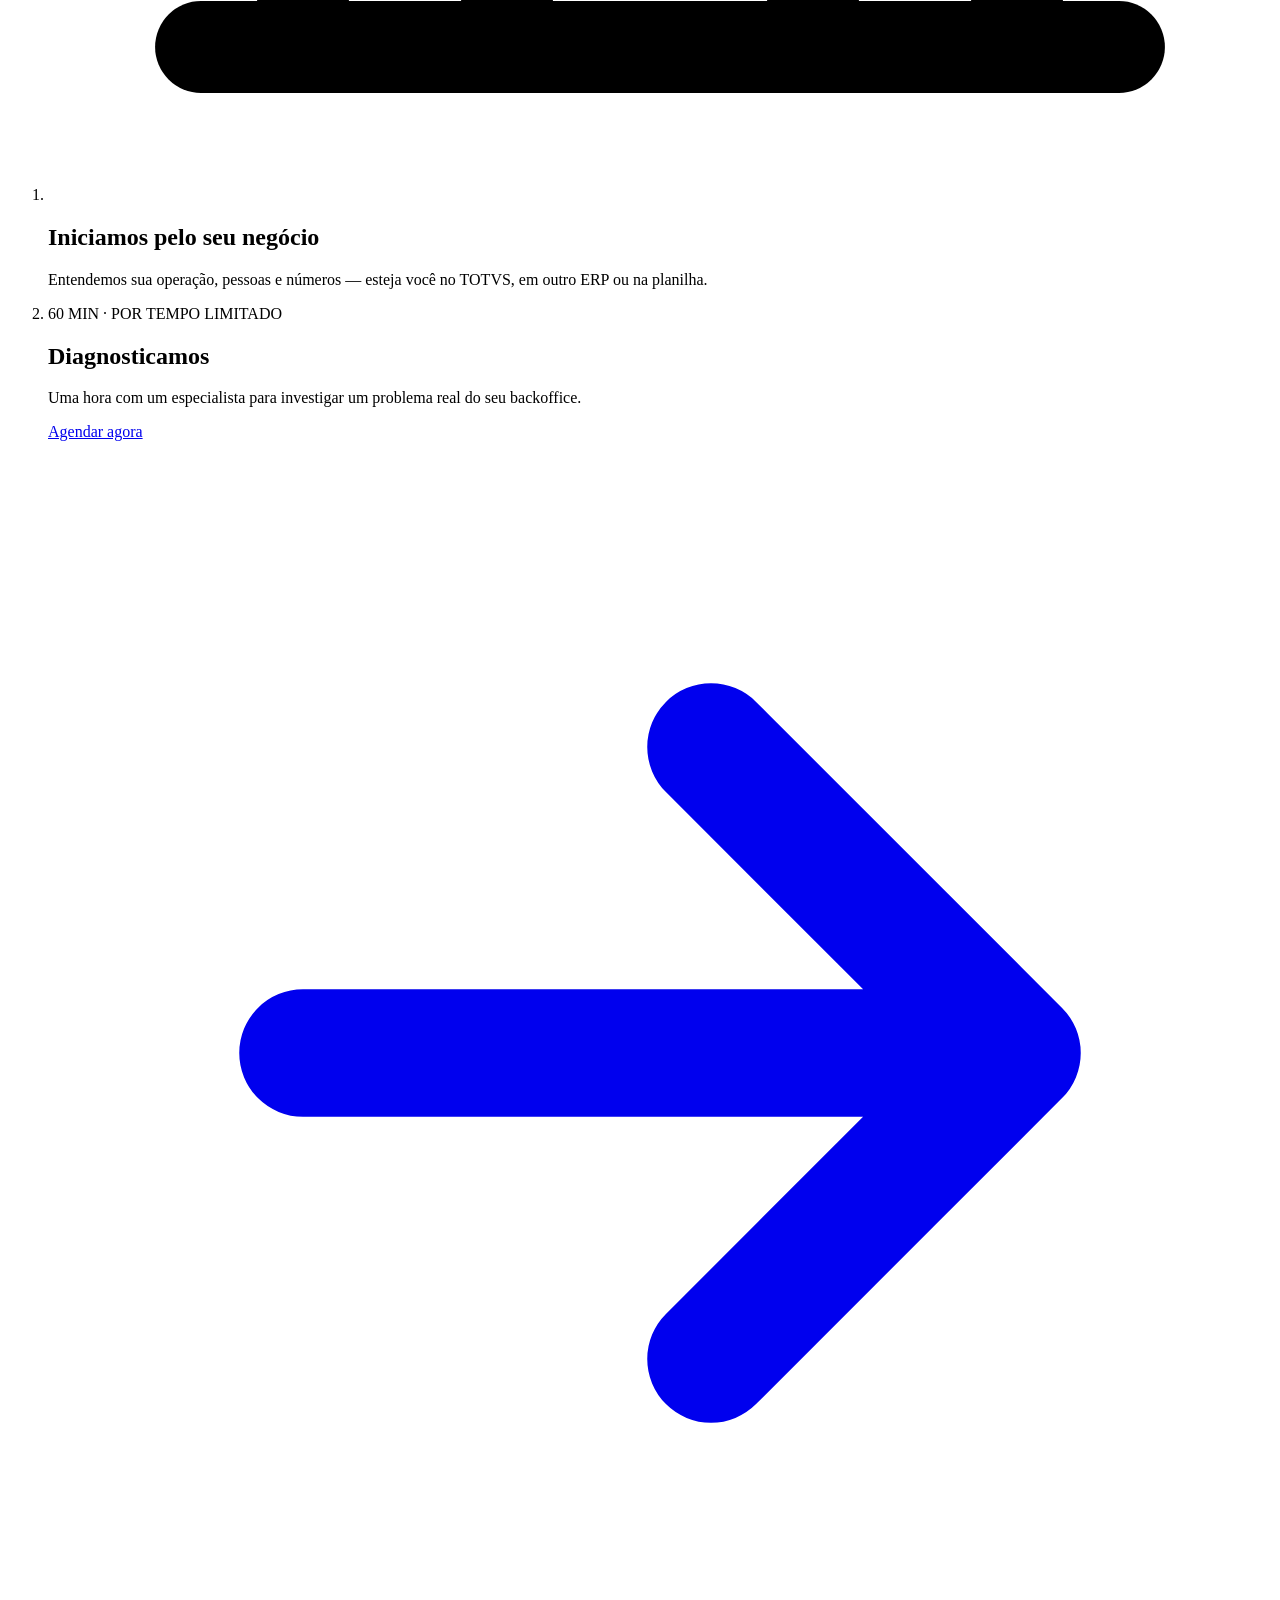
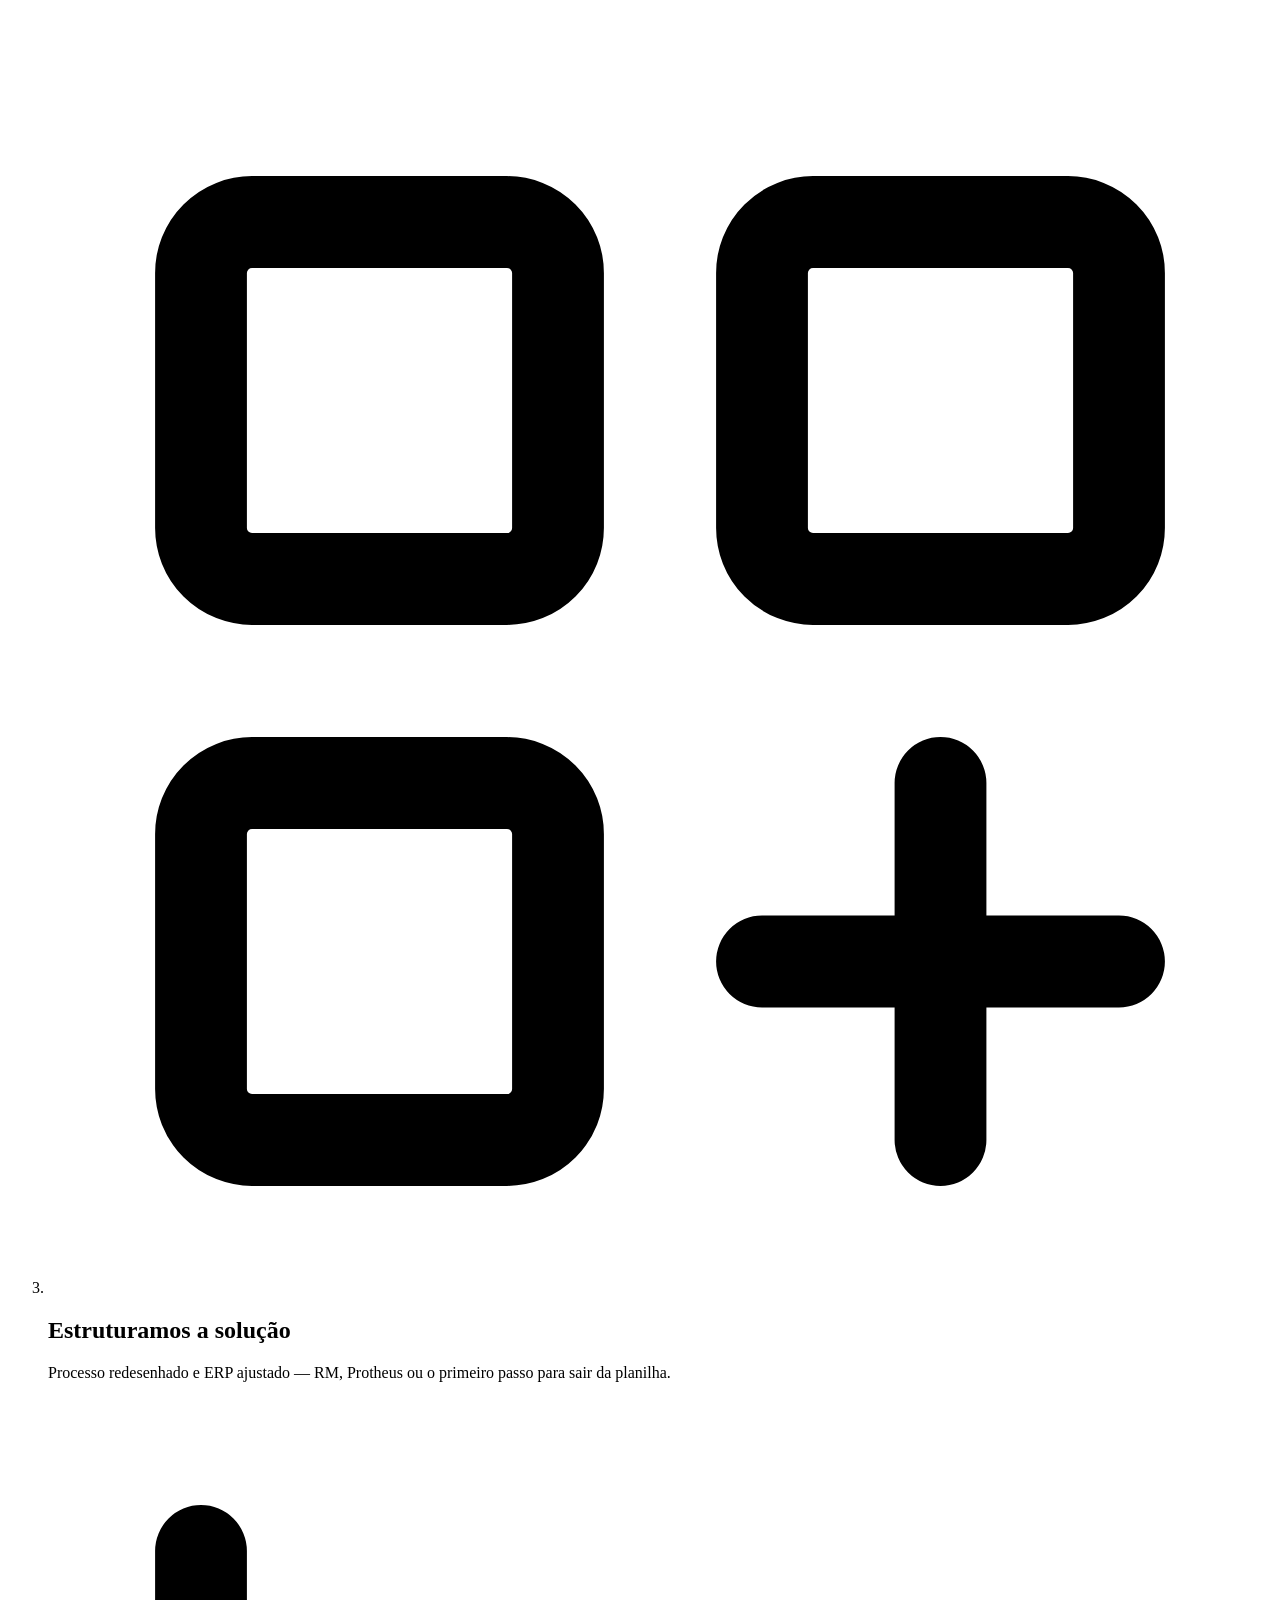
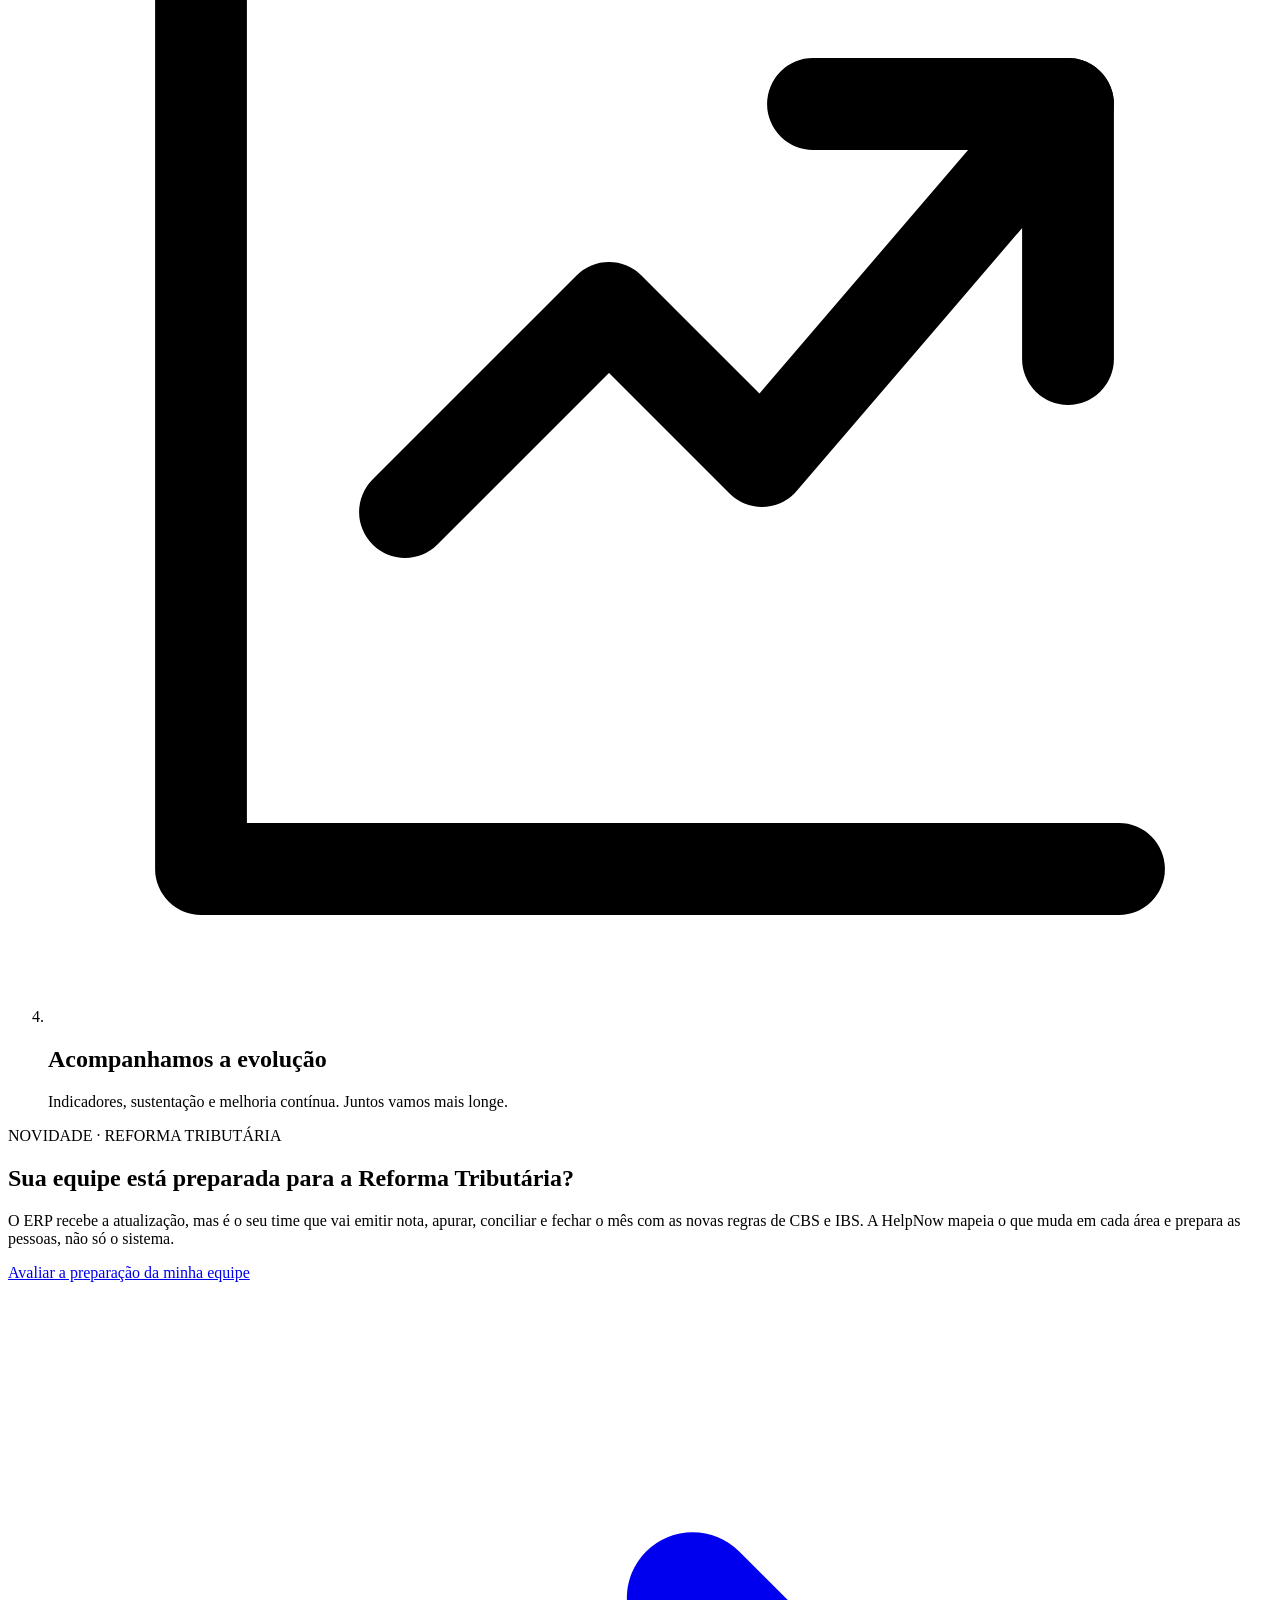
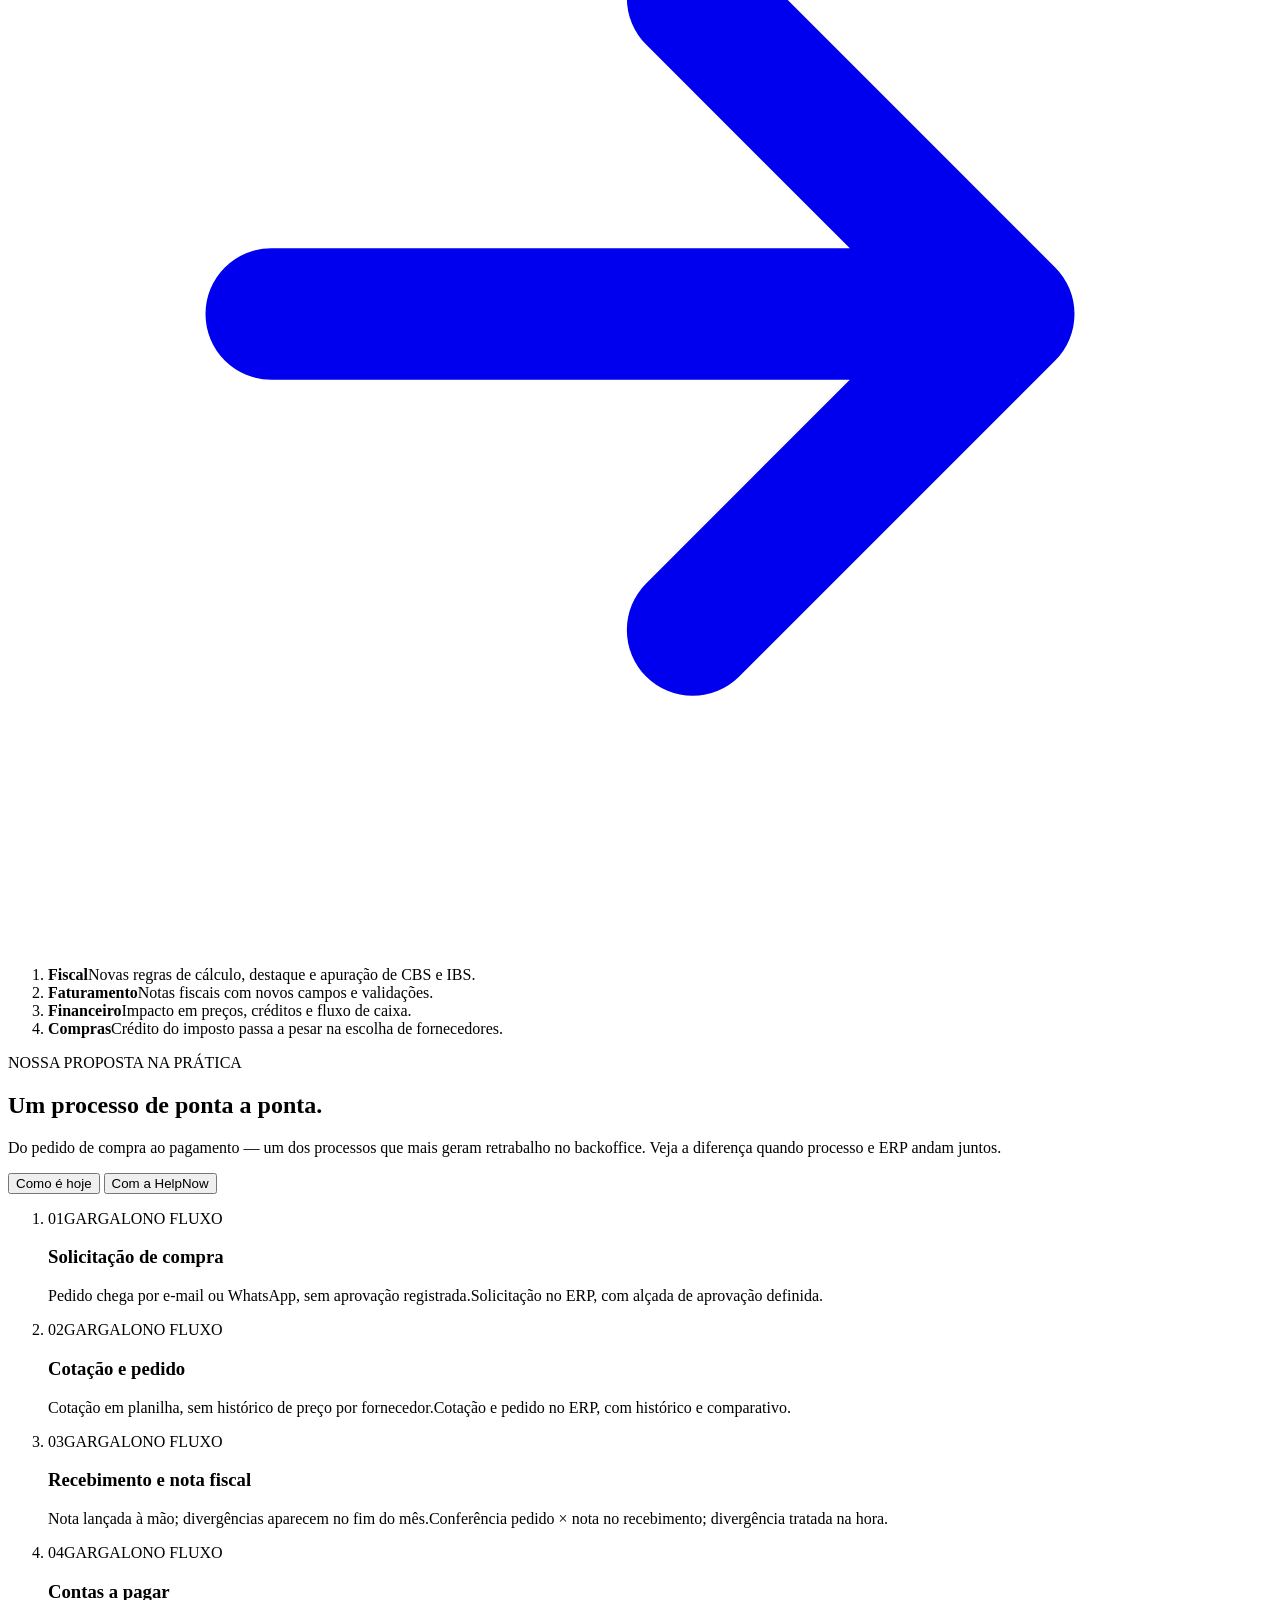
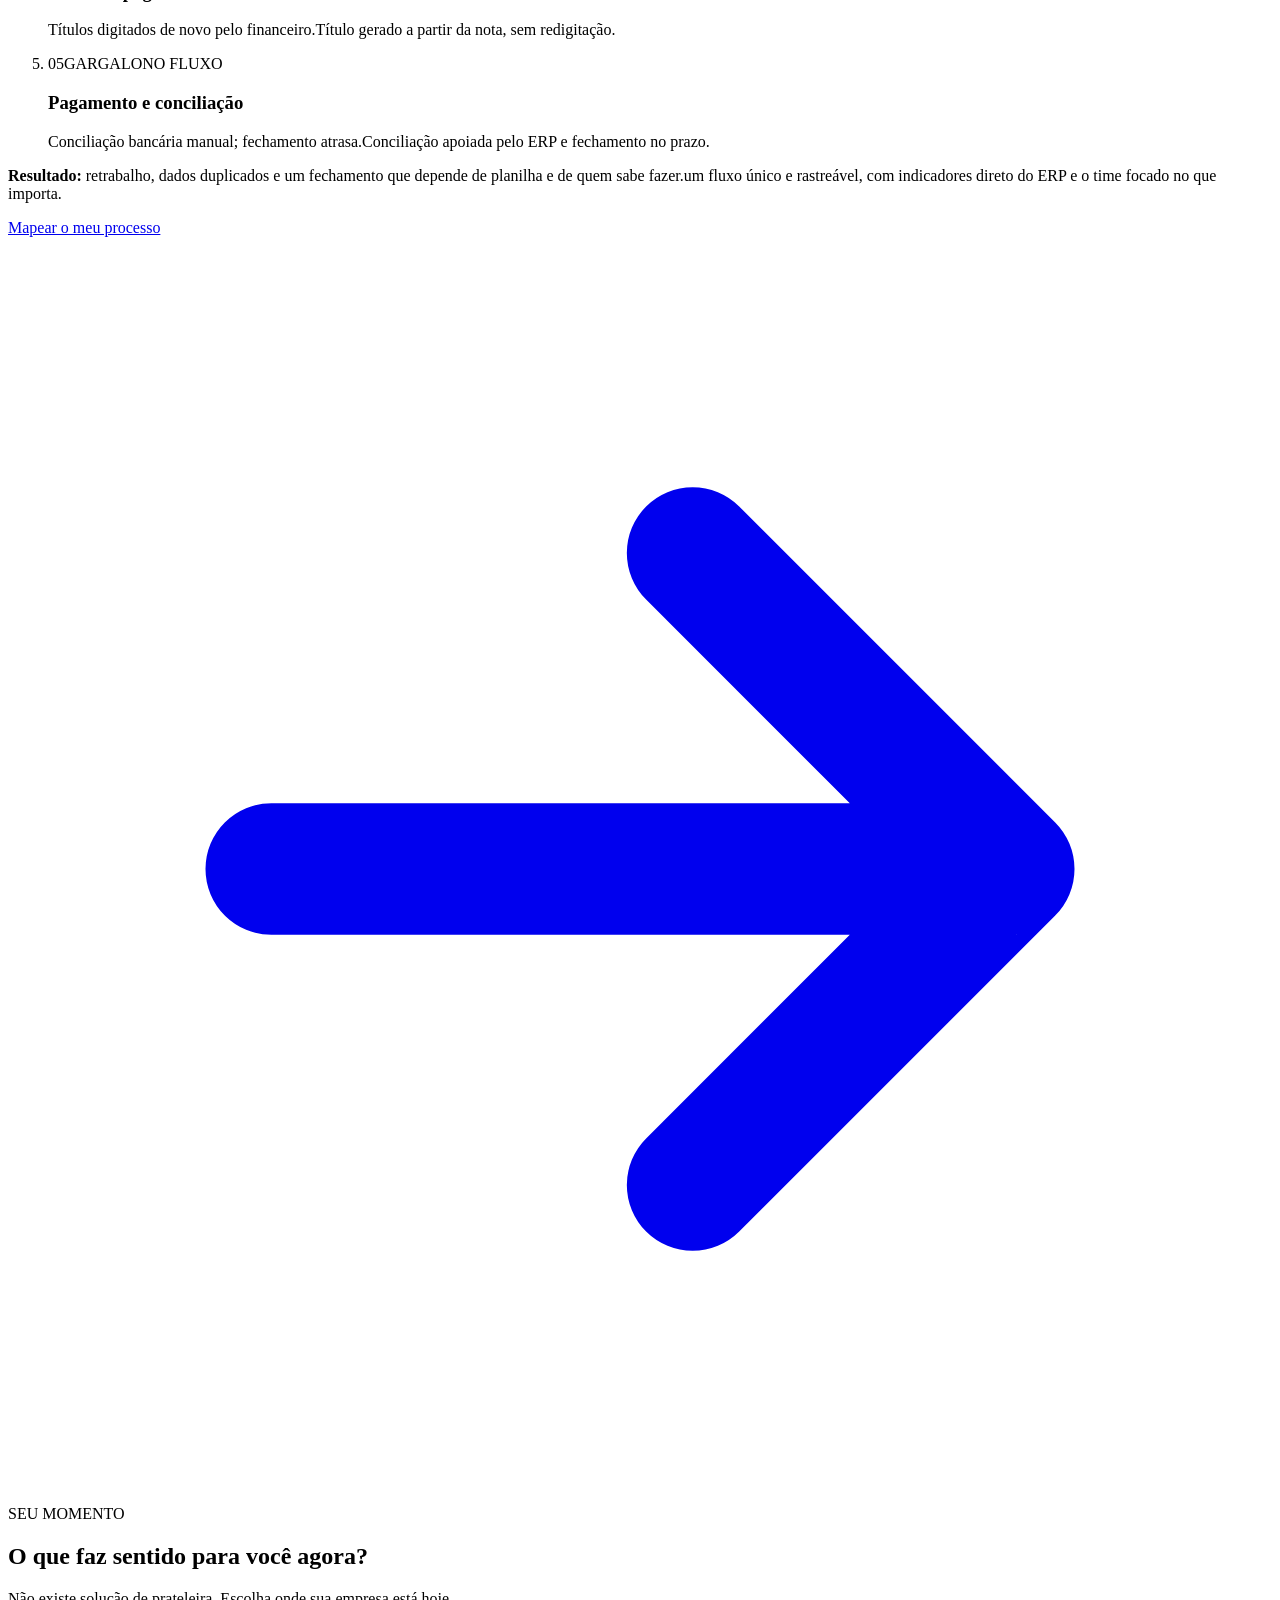
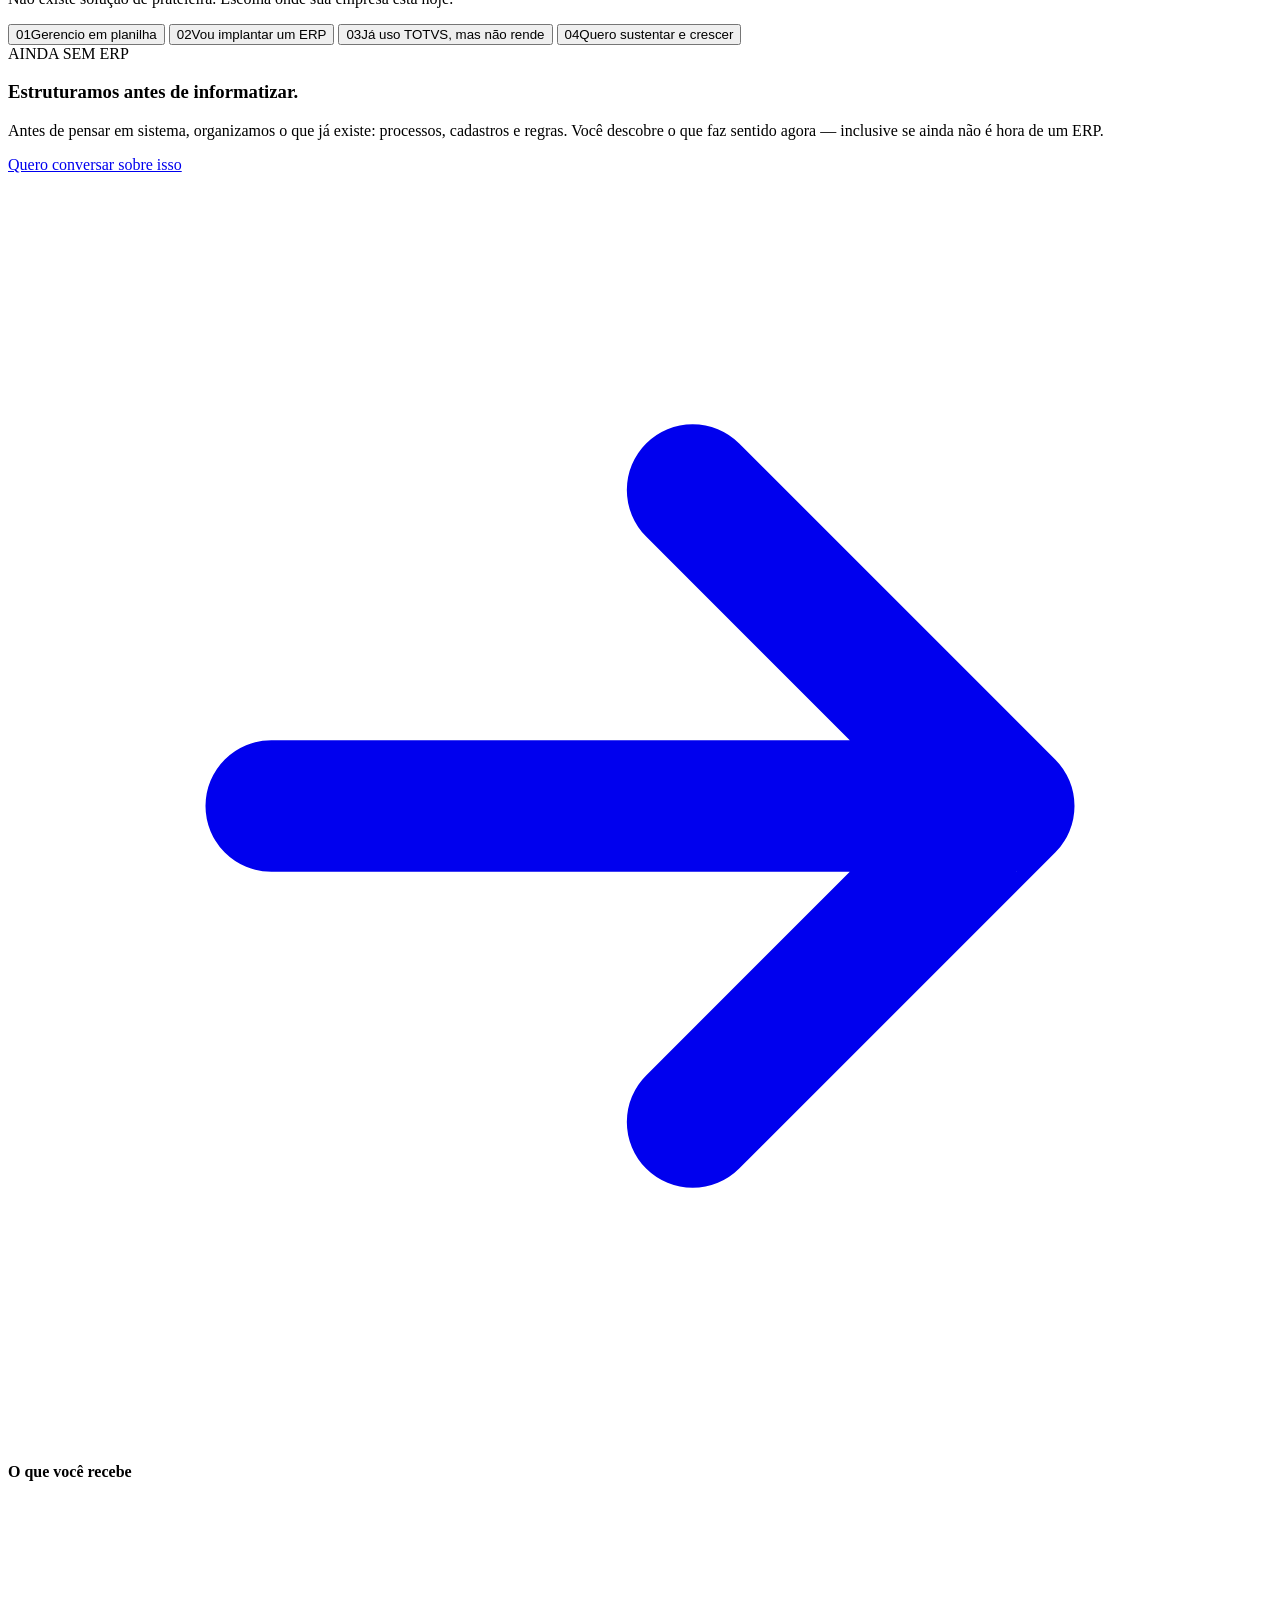
==== commit 435f8ff4: "texto(campanha): faixa Universo TOTVS sem 'de 1 hora' Co-Authored-By: Claude Sonnet 5.5 <noreply@ant" ====
--- a/public_html/index.html
+++ b/public_html/index.html
@@ -20,7 +20,7 @@
 
   <link rel="preload" href="/assets/fonts/sora.woff2" as="font" type="font/woff2" crossorigin>
   <link rel="preload" href="/assets/fonts/manrope.woff2" as="font" type="font/woff2" crossorigin>
-  <link rel="stylesheet" href="/assets/css/styles.css?v=10">
+  <link rel="stylesheet" href="/assets/css/styles.css?v=12">
 
   <script type="application/ld+json">
   {
@@ -81,7 +81,7 @@
       <a class="btn btn--ghost-light btn--lg" href="#momento">Qual é o meu momento?</a>
     </div>
 
-    <p class="campaign" data-campaign><span class="campaign__icon"><svg viewBox="0 0 24 24" fill="none" stroke="currentColor" stroke-width="2.2" stroke-linecap="round" stroke-linejoin="round" aria-hidden="true"><rect x="3" y="4" width="18" height="18" rx="2"/><path d="M16 2v4M8 2v4M3 10h18m-11 5 2 2 4-4"/></svg></span><span class="campaign__text" data-campaign-text><strong>Nos conheceu no Universo TOTVS?</strong> Seu diagnóstico de 1 hora é gratuito. As vagas são limitadas à nossa agenda, então garanta a sua.</span><span class="campaign__count" data-campaign-count hidden></span></p>
+    <p class="campaign" data-campaign><span class="campaign__icon"><svg viewBox="0 0 24 24" fill="none" stroke="currentColor" stroke-width="2.2" stroke-linecap="round" stroke-linejoin="round" aria-hidden="true"><rect x="3" y="4" width="18" height="18" rx="2"/><path d="M16 2v4M8 2v4M3 10h18m-11 5 2 2 4-4"/></svg></span><span class="campaign__text" data-campaign-text><strong>Nos conheceu no Universo TOTVS?</strong> Seu diagnóstico é gratuito. As vagas são limitadas à nossa agenda, então garanta a sua.</span><span class="campaign__count" data-campaign-count hidden></span></p>
 
     <div class="journey" id="jornada">
       <div class="journey__label"><span>A JORNADA HELPNOW</span><i aria-hidden="true"></i></div>
@@ -293,8 +293,8 @@
   <svg viewBox="0 0 24 24" fill="currentColor" aria-hidden="true"><path d="M17.472 14.382c-.297-.149-1.758-.867-2.03-.967-.273-.099-.471-.148-.67.15-.197.297-.767.966-.94 1.164-.173.199-.347.223-.644.075-.297-.15-1.255-.463-2.39-1.475-.883-.788-1.48-1.761-1.653-2.059-.173-.297-.018-.458.13-.606.134-.133.298-.347.446-.52.149-.174.198-.298.298-.497.099-.198.05-.371-.025-.52-.075-.149-.669-1.612-.916-2.207-.242-.579-.487-.5-.669-.51-.173-.008-.371-.01-.57-.01-.198 0-.52.074-.792.372-.272.297-1.04 1.016-1.04 2.479 0 1.462 1.065 2.875 1.213 3.074.149.198 2.096 3.2 5.077 4.487.709.306 1.262.489 1.694.625.712.227 1.36.195 1.871.118.571-.085 1.758-.719 2.006-1.413.248-.694.248-1.289.173-1.413-.074-.124-.272-.198-.57-.347m-5.421 7.403h-.004a9.87 9.87 0 01-5.031-1.378l-.361-.214-3.741.982.998-3.648-.235-.374a9.86 9.86 0 01-1.51-5.26c.001-5.45 4.436-9.884 9.888-9.884 2.64 0 5.122 1.03 6.988 2.898a9.825 9.825 0 012.893 6.994c-.003 5.45-4.437 9.884-9.885 9.884m8.413-18.297A11.815 11.815 0 0012.05 0C5.495 0 .16 5.335.157 11.892c0 2.096.547 4.142 1.588 5.945L.057 24l6.305-1.654a11.882 11.882 0 005.683 1.448h.005c6.554 0 11.89-5.335 11.893-11.893a11.821 11.821 0 00-3.48-8.413Z"/></svg>
 </a>
 
-<script src="/assets/js/chrono.js?v=10" defer></script>
-<script src="/assets/js/campaign.js?v=10" defer></script>
-<script src="/assets/js/main.js?v=10" defer></script>
+<script src="/assets/js/chrono.js?v=12" defer></script>
+<script src="/assets/js/campaign.js?v=12" defer></script>
+<script src="/assets/js/main.js?v=12" defer></script>
 </body>
 </html>
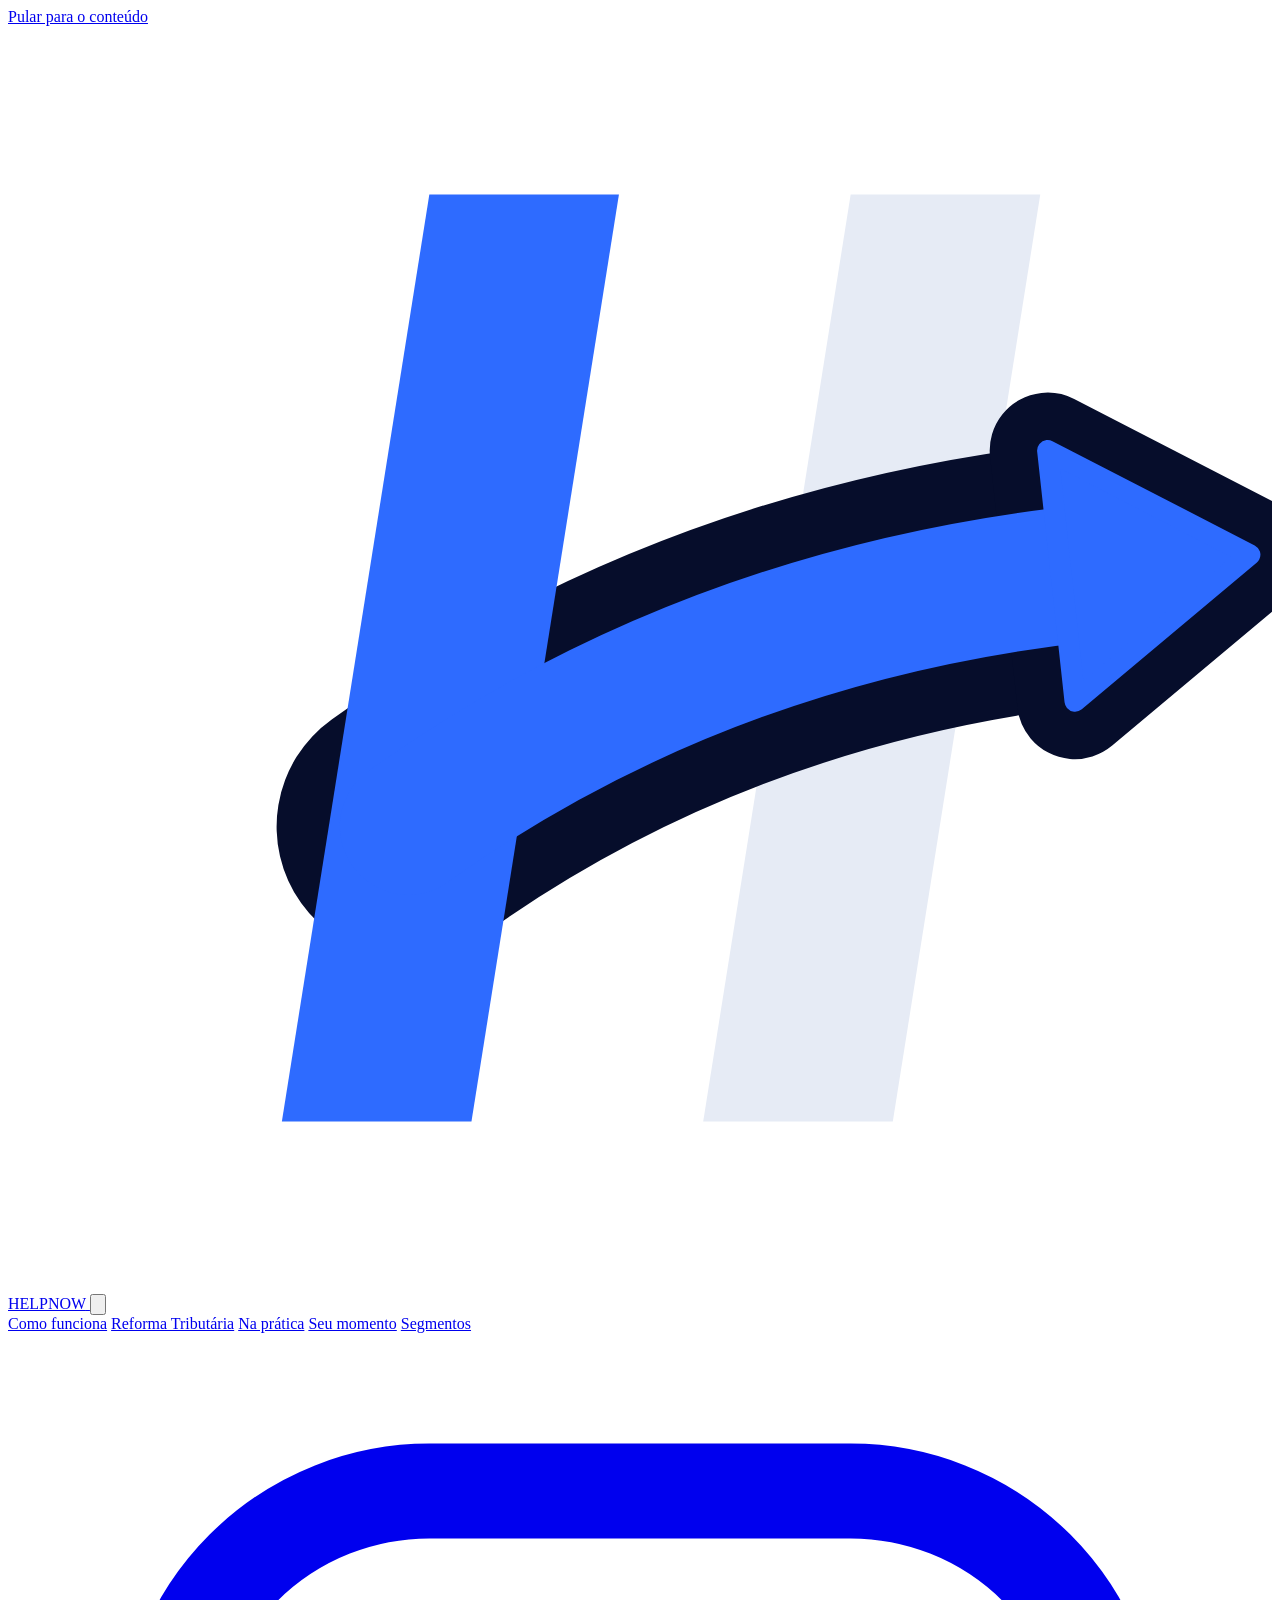
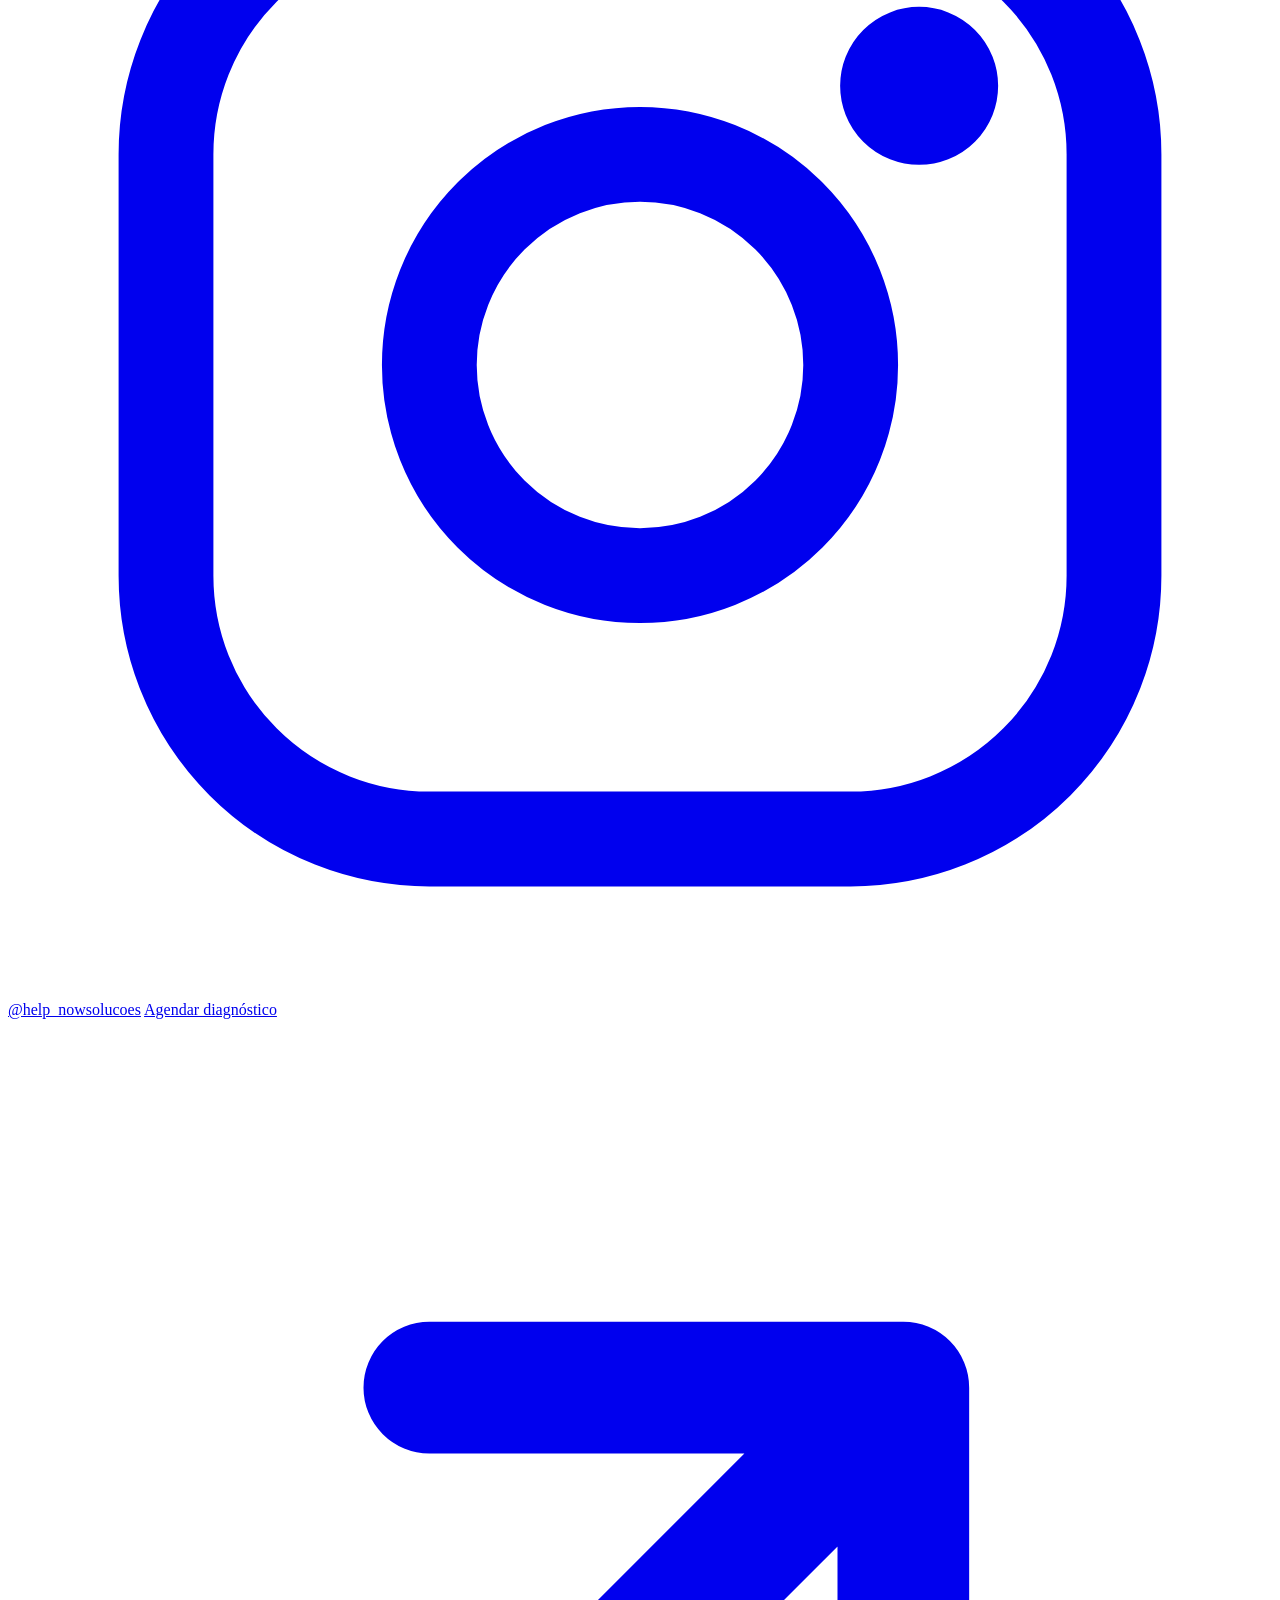
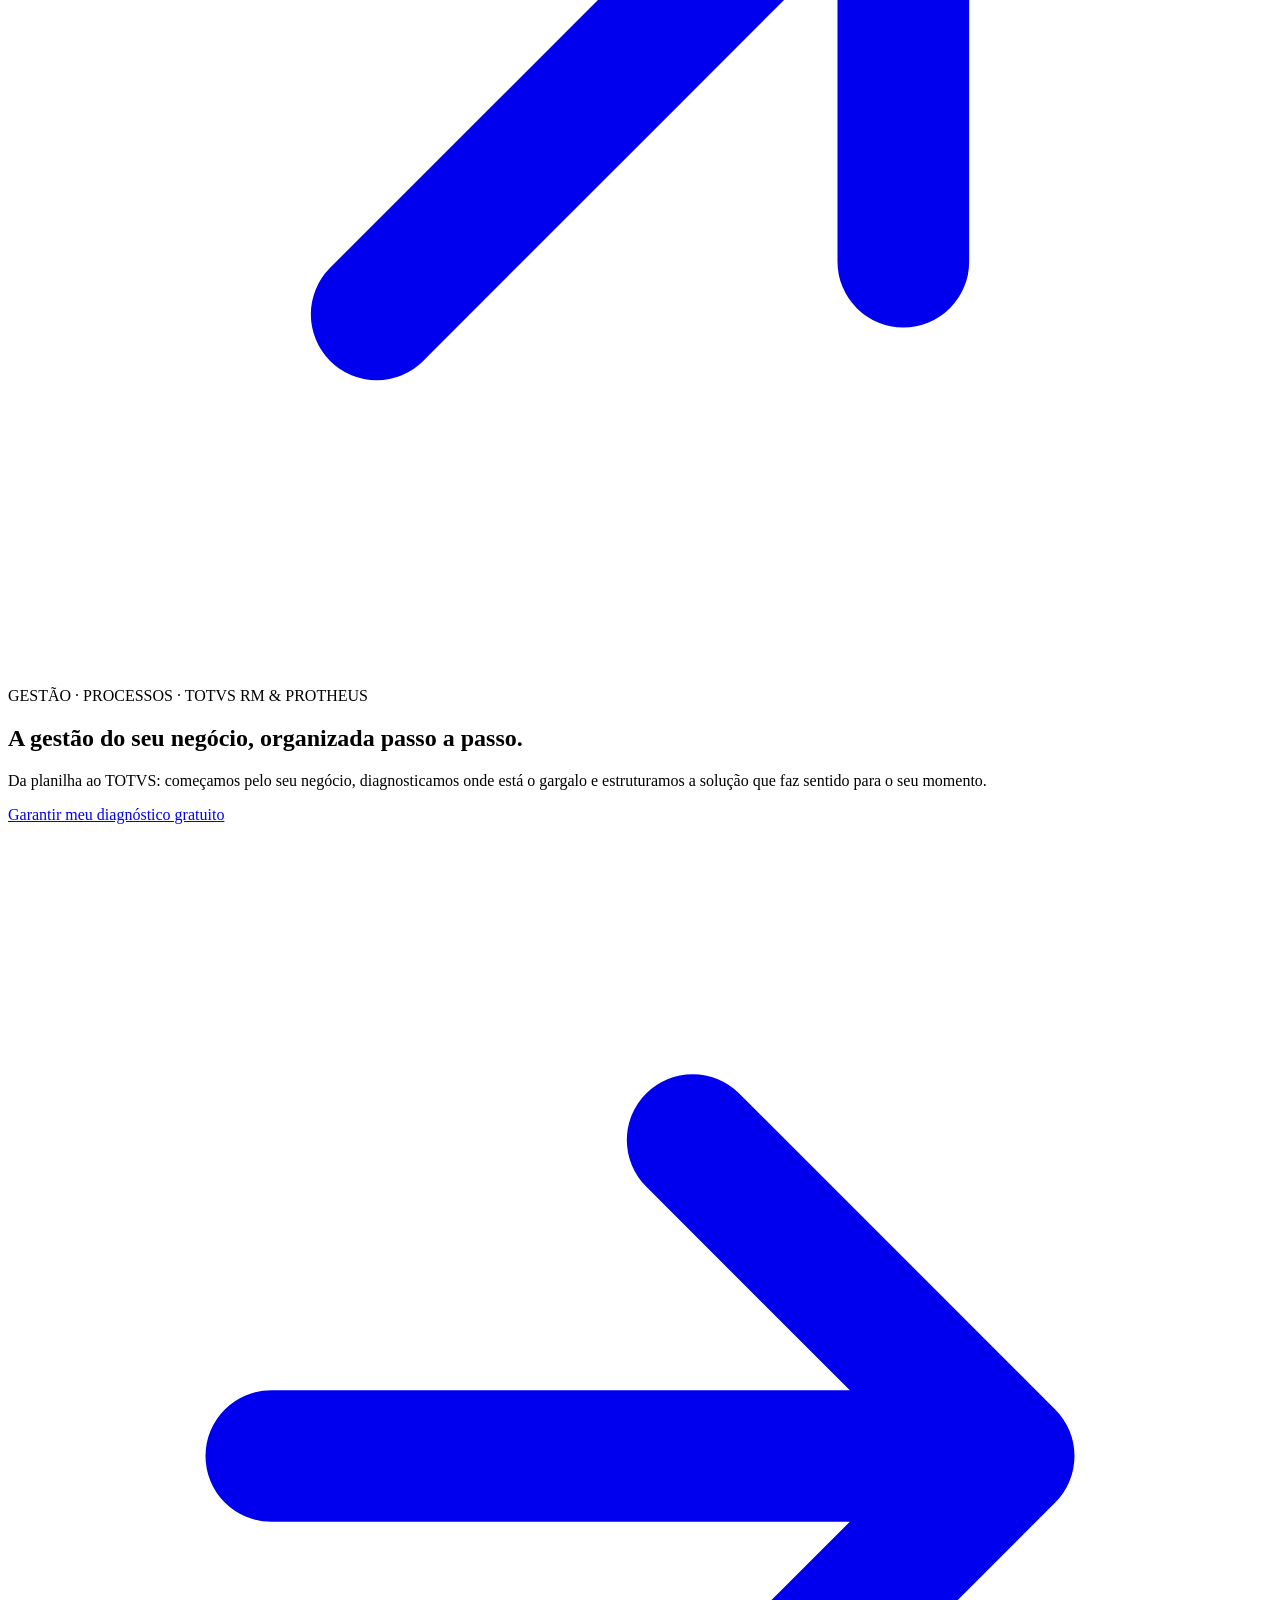
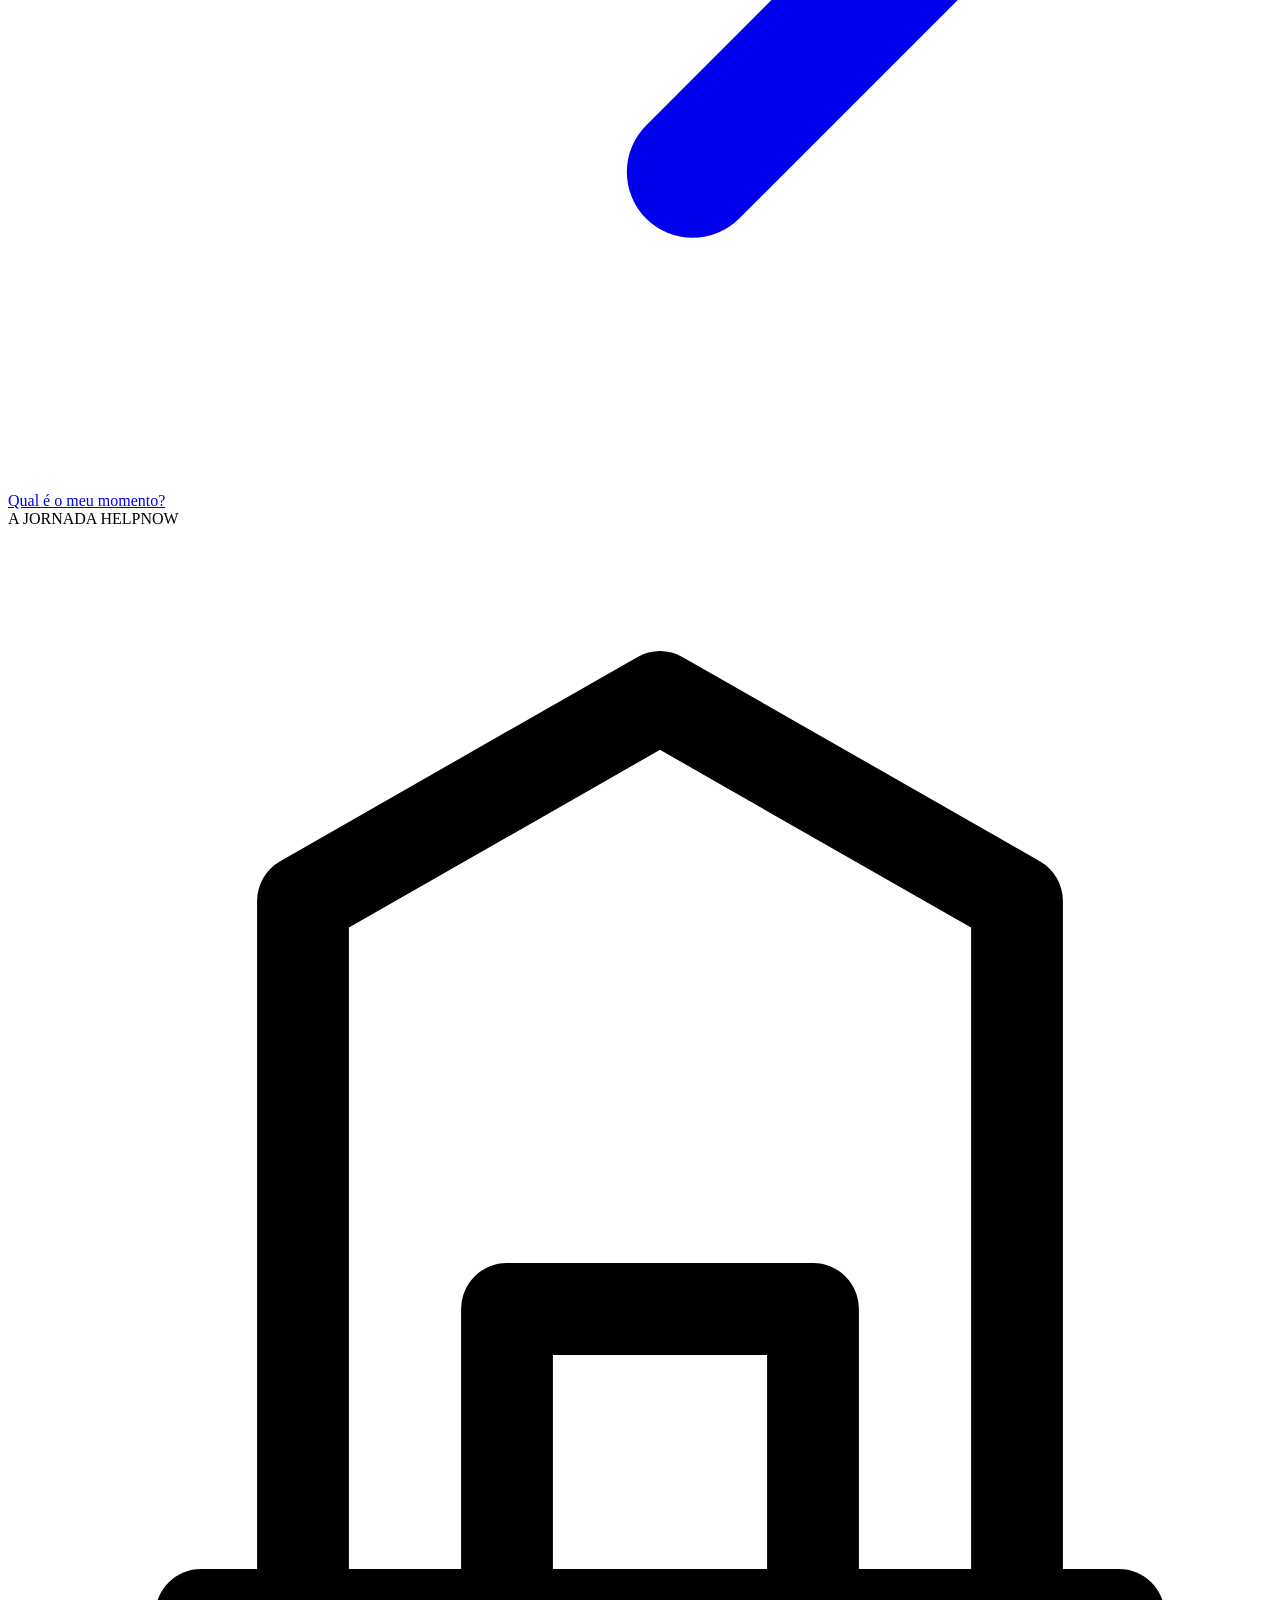
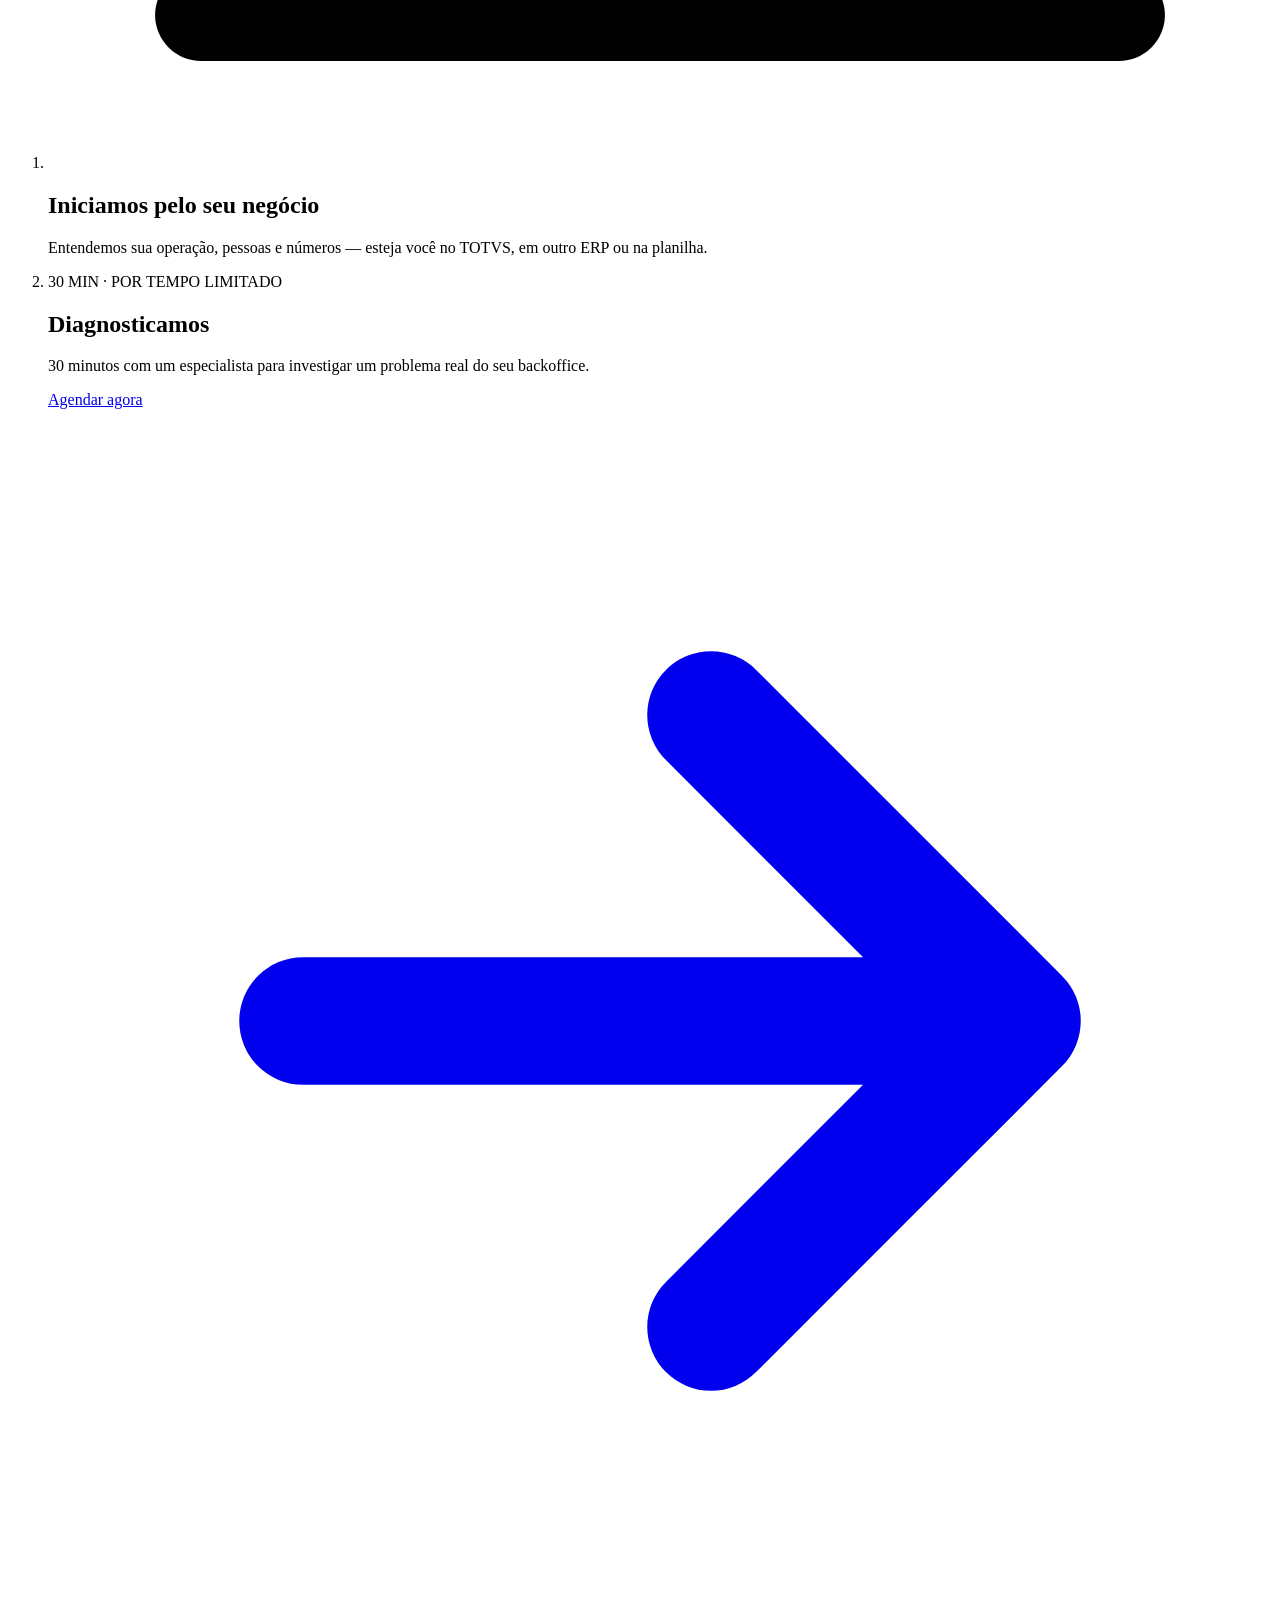
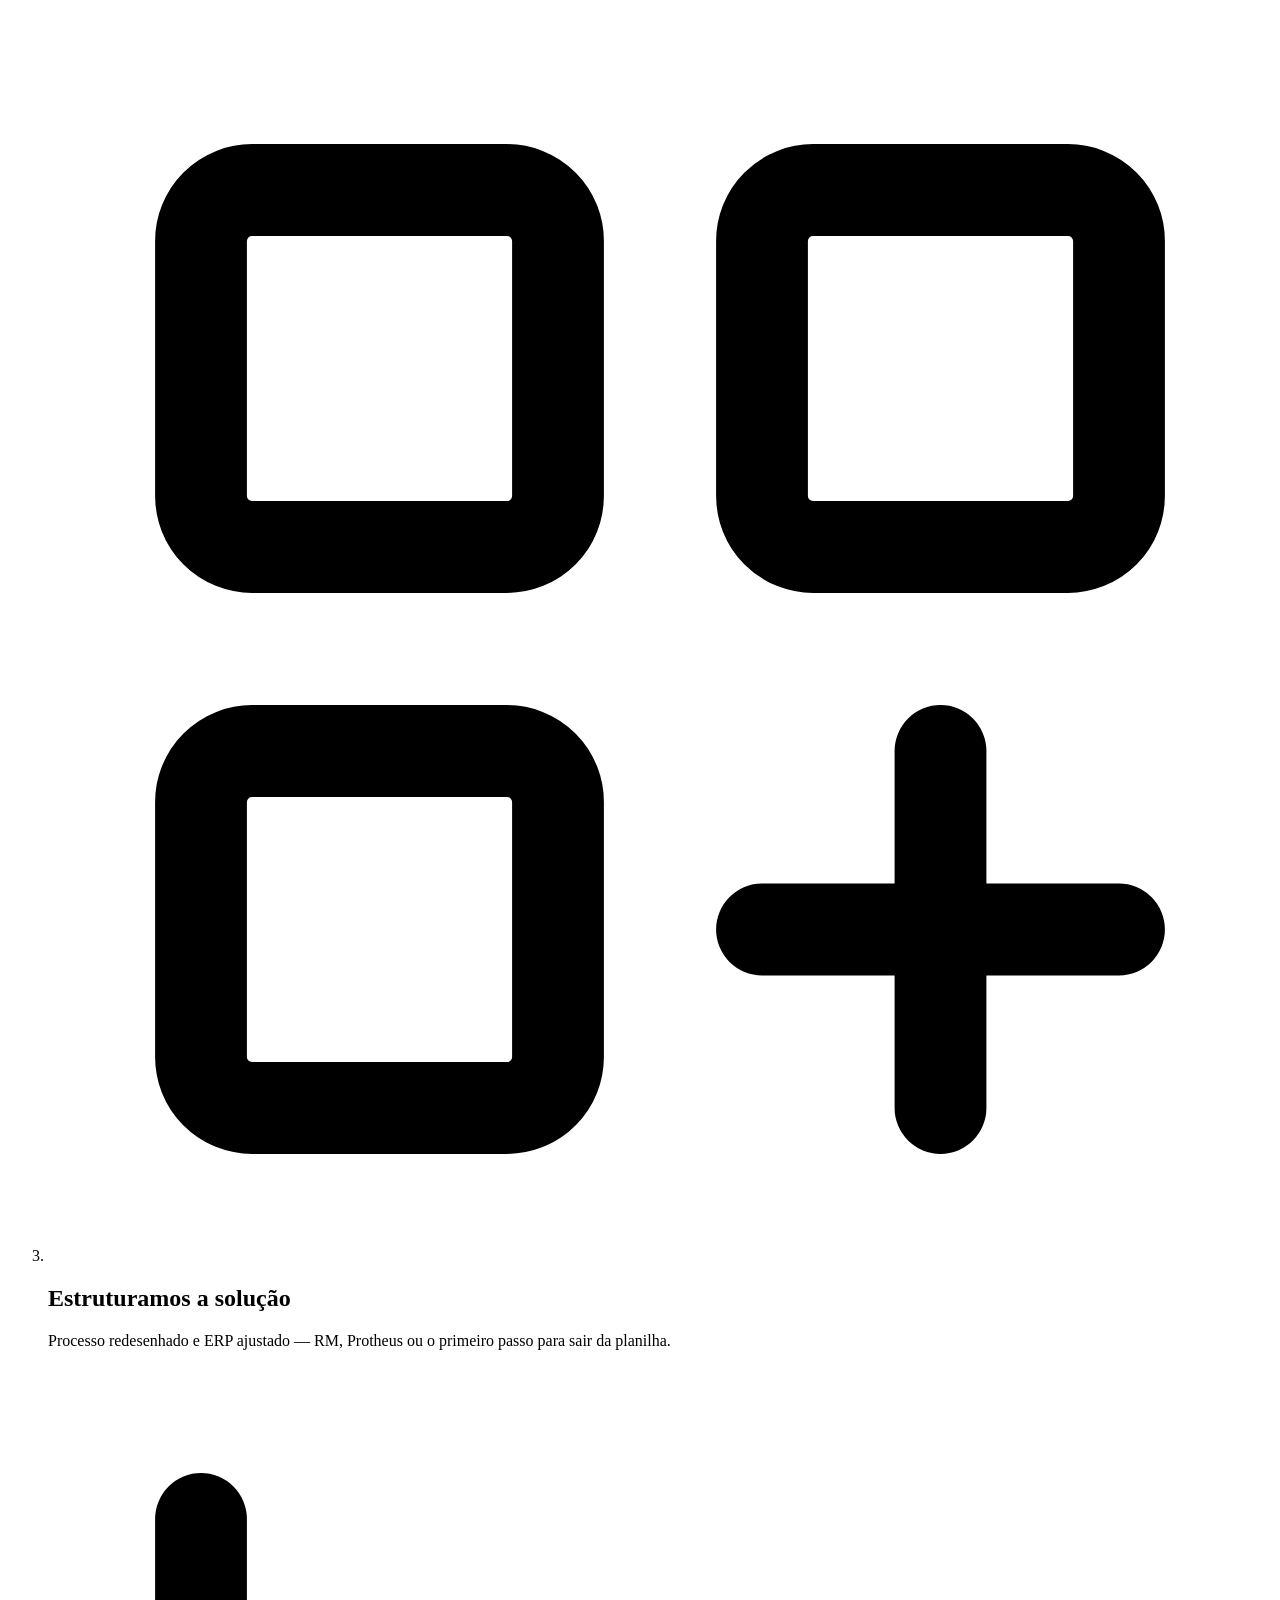
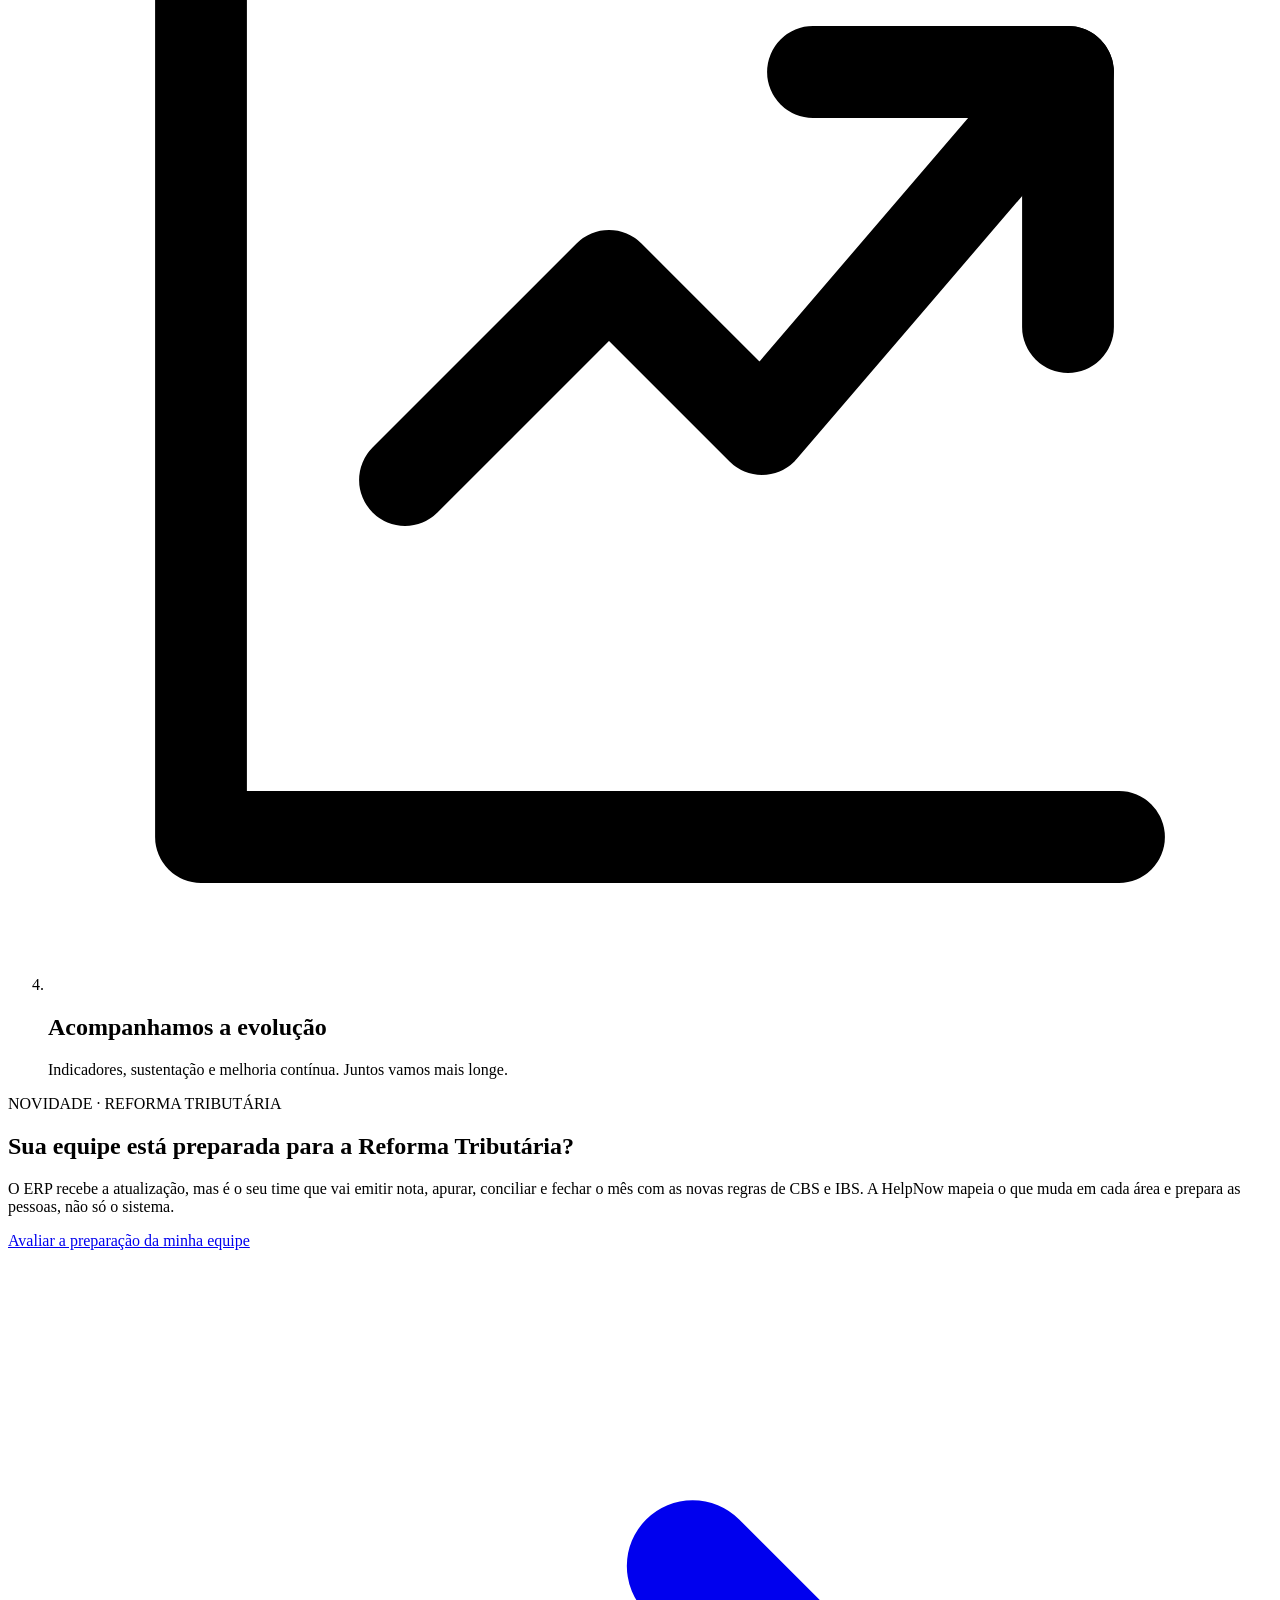
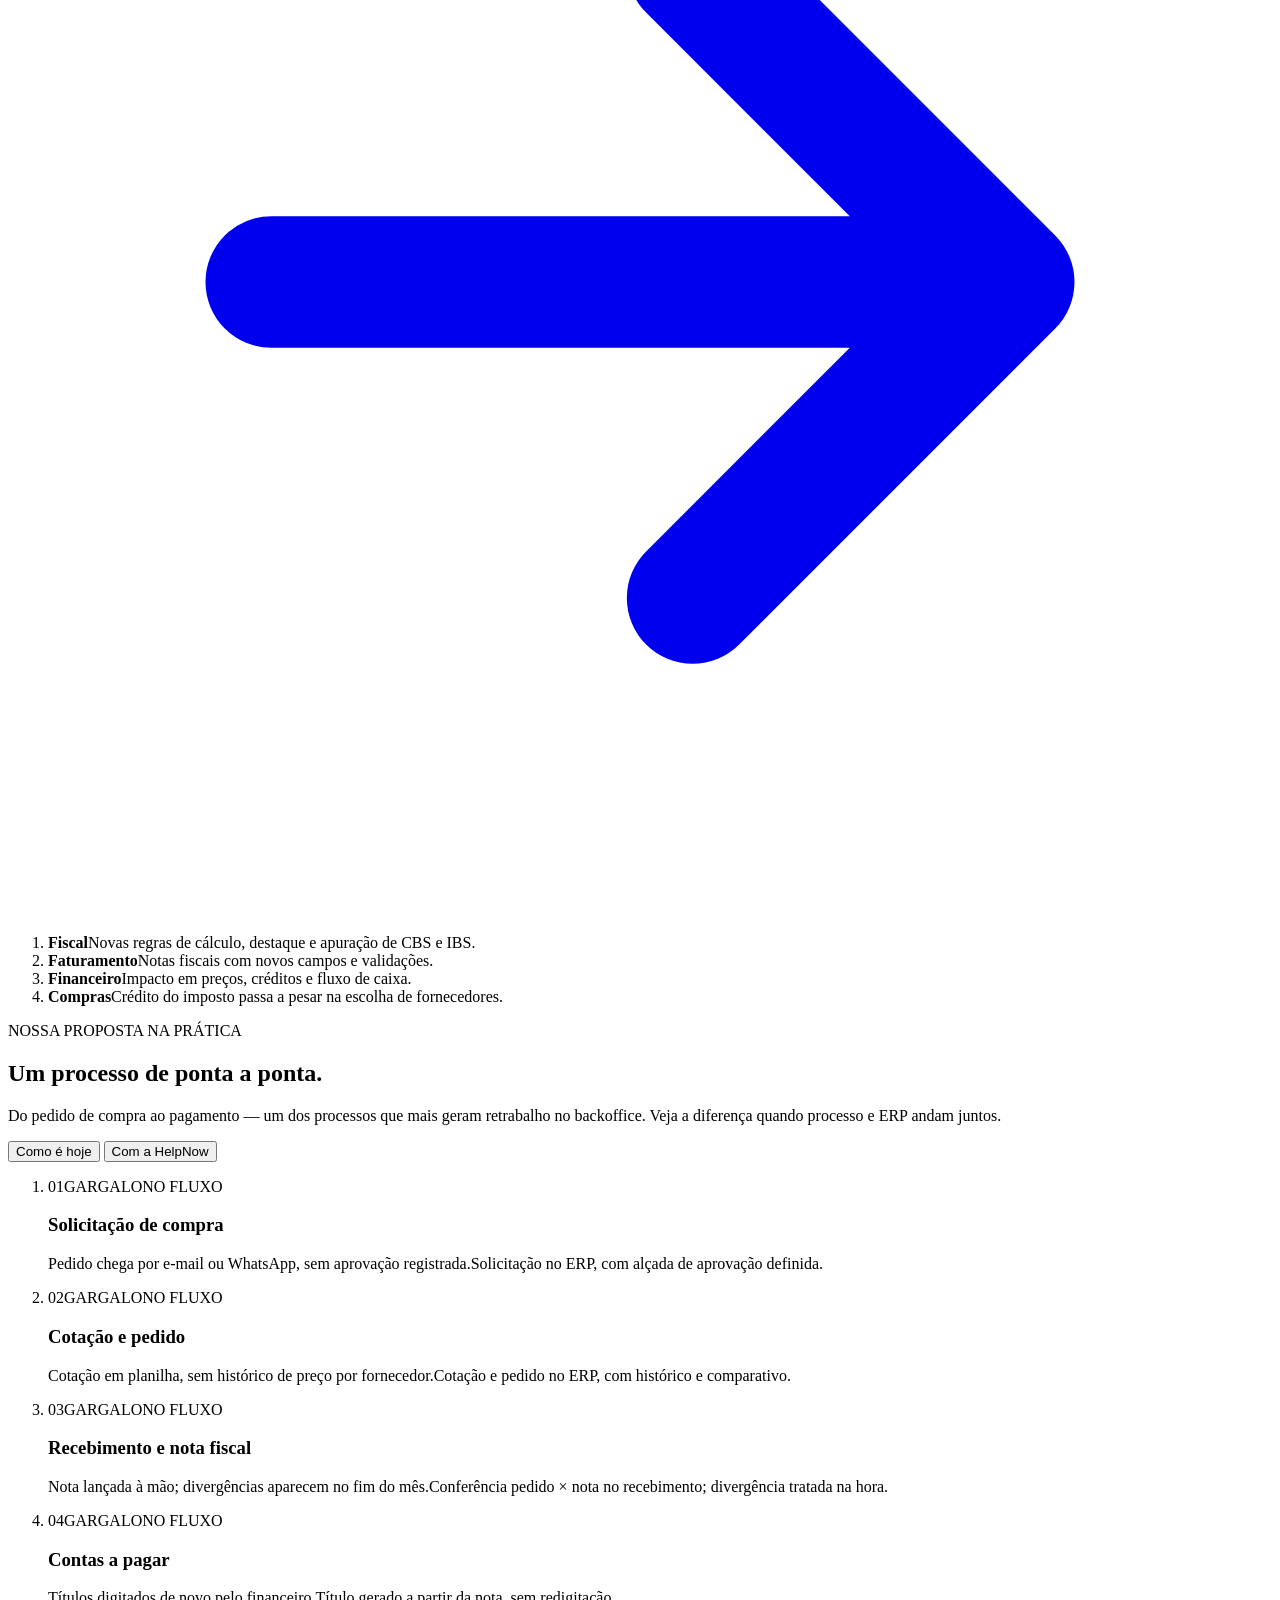
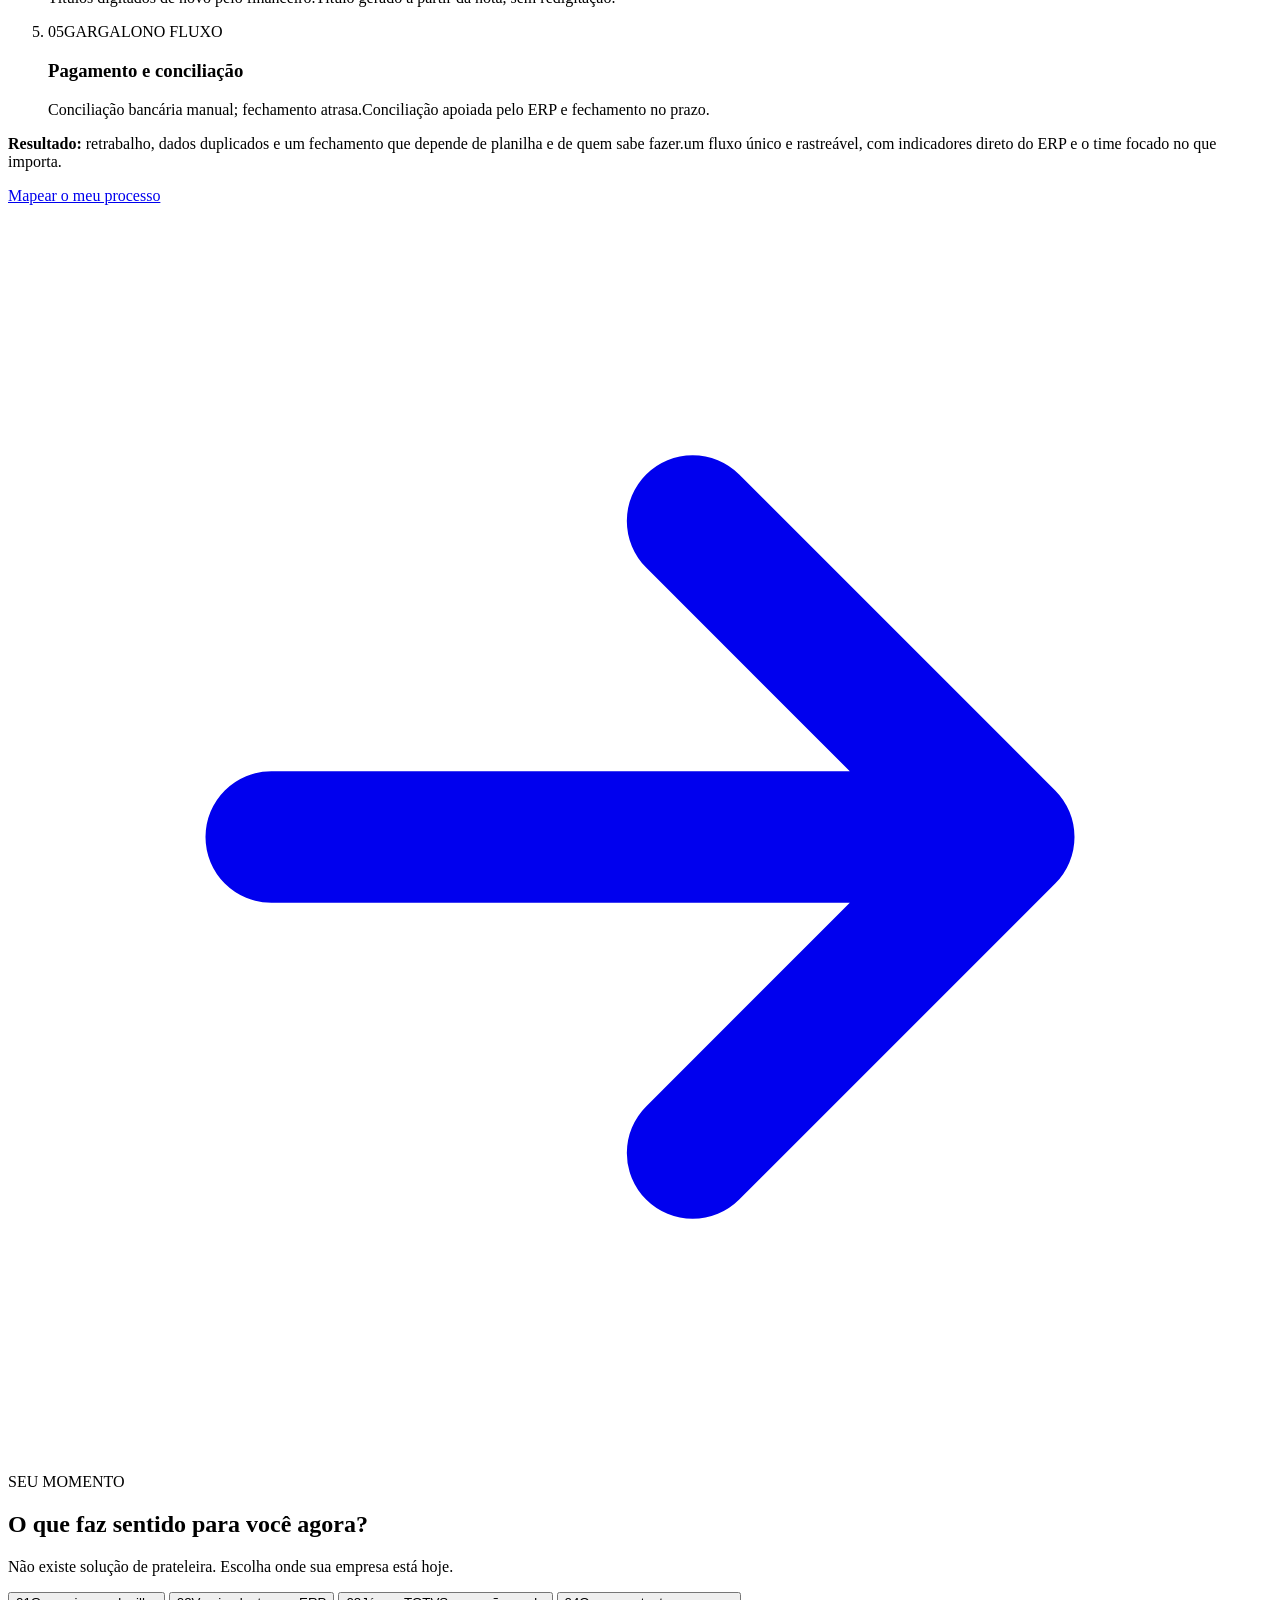
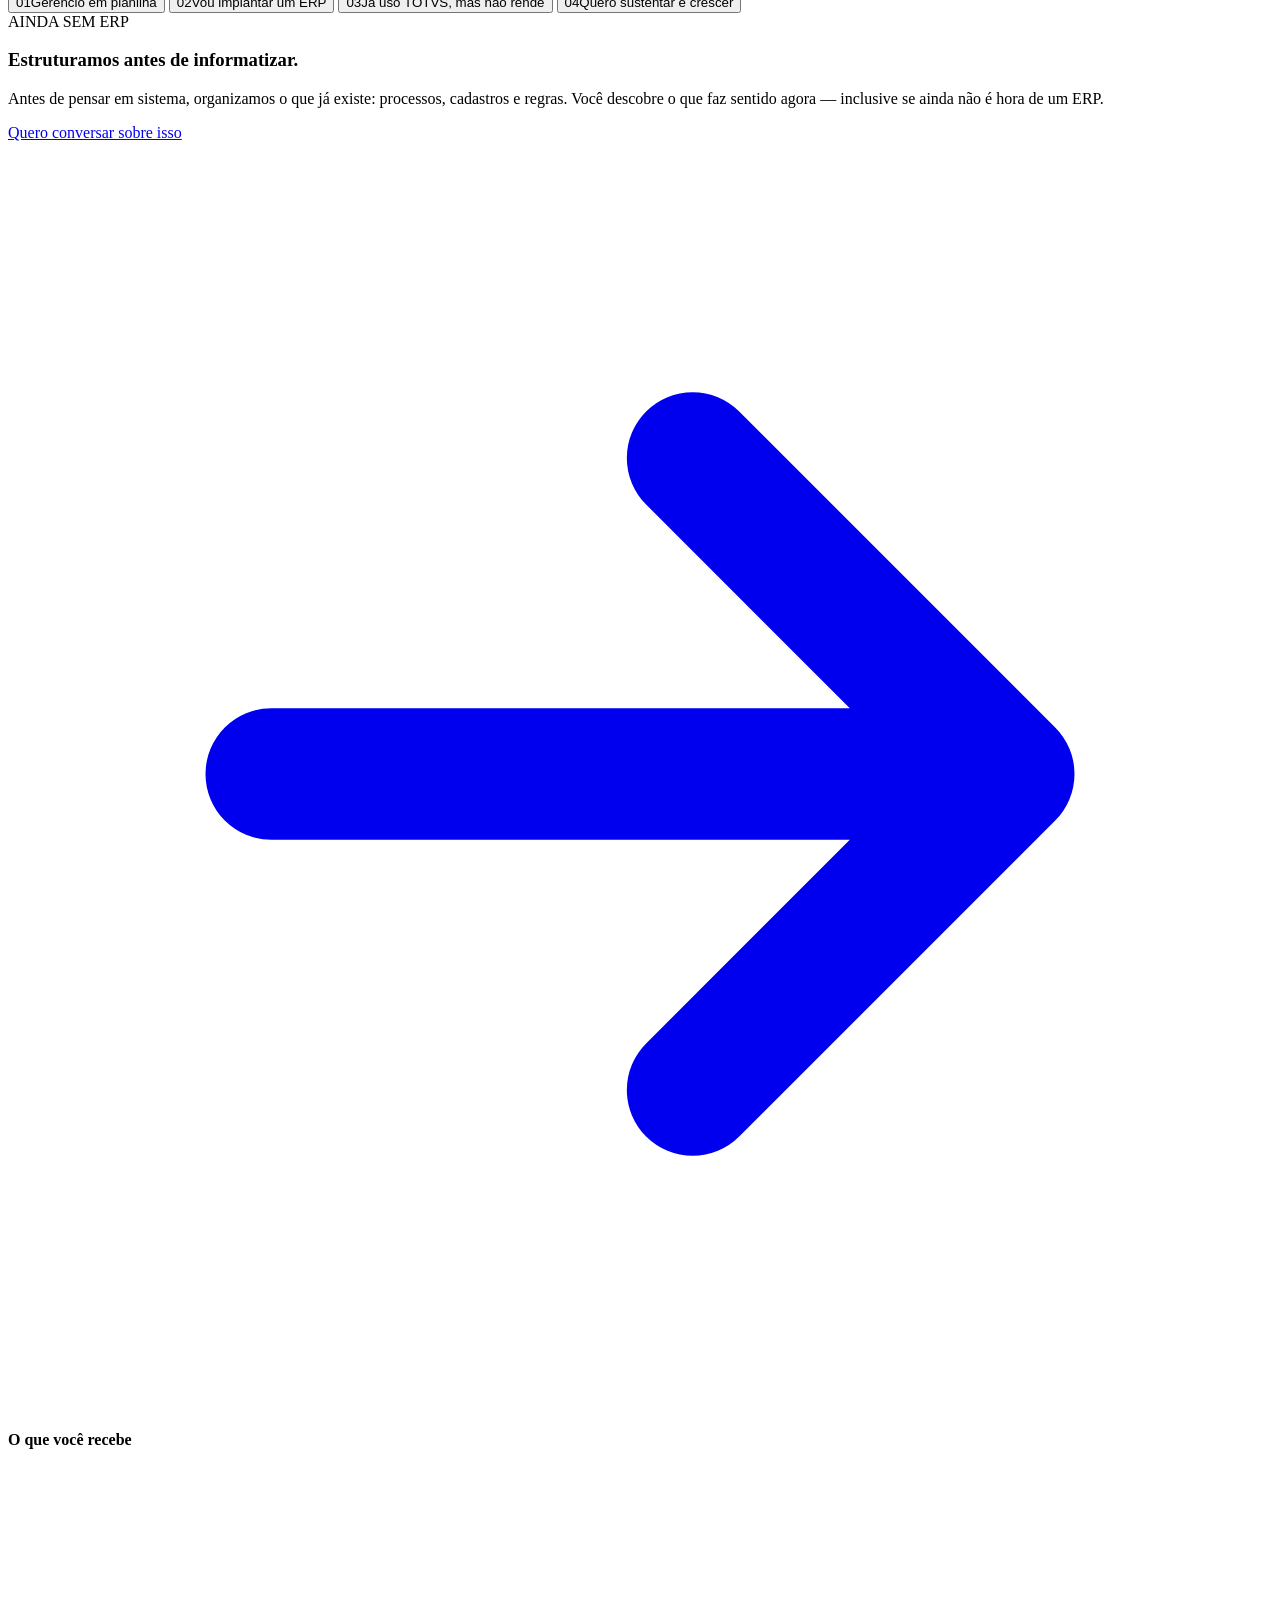
==== commit 6247e3da: "feat(rodada 8): Instagram em destaque, sem Universo TOTVS, CTAs no WhatsApp, diagnostico de 30 min -" ====
--- a/public_html/index.html
+++ b/public_html/index.html
@@ -4,7 +4,7 @@
   <meta charset="utf-8">
   <meta name="viewport" content="width=device-width, initial-scale=1, viewport-fit=cover">
   <title>HelpNow | Consultoria e Gestão de Negócios</title>
-  <meta name="description" content="Gestão, eficiência e processos para empresas que usam TOTVS RM e Protheus — e para quem ainda gerencia o negócio em planilha. Agende um diagnóstico gratuito de 60 minutos.">
+  <meta name="description" content="Gestão, eficiência e processos para empresas que usam TOTVS RM e Protheus — e para quem ainda gerencia o negócio em planilha. Agende um diagnóstico gratuito de 30 minutos.">
   <link rel="canonical" href="https://helpnowsolucoes.com.br/">
   <meta name="theme-color" content="#060D2B">
   <link rel="icon" href="/favicon.svg" type="image/svg+xml">
@@ -13,14 +13,14 @@
   <meta property="og:locale" content="pt_BR">
   <meta property="og:site_name" content="HelpNow">
   <meta property="og:title" content="HelpNow | Consultoria e Gestão de Negócios">
-  <meta property="og:description" content="A gestão do seu negócio, organizada passo a passo. Diagnóstico gratuito de 60 minutos com um especialista em TOTVS RM e Protheus.">
+  <meta property="og:description" content="A gestão do seu negócio, organizada passo a passo. Diagnóstico gratuito de 30 minutos com um especialista em TOTVS RM e Protheus.">
   <meta property="og:url" content="https://helpnowsolucoes.com.br/">
   <meta property="og:image" content="https://helpnowsolucoes.com.br/assets/img/og-image.png">
   <meta name="twitter:card" content="summary_large_image">
 
   <link rel="preload" href="/assets/fonts/sora.woff2" as="font" type="font/woff2" crossorigin>
   <link rel="preload" href="/assets/fonts/manrope.woff2" as="font" type="font/woff2" crossorigin>
-  <link rel="stylesheet" href="/assets/css/styles.css?v=12">
+  <link rel="stylesheet" href="/assets/css/styles.css?v=13">
 
   <script type="application/ld+json">
   {
@@ -57,7 +57,8 @@
       <a href="#processo">Na prática</a>
       <a href="#momento">Seu momento</a>
       <a href="#segmentos">Segmentos</a>
-      <a class="btn btn--primary btn--sm" href="/agendamento">Agendar diagnóstico
+      <a class="ig-pill" href="https://instagram.com/help_nowsolucoes/" target="_blank" rel="noopener"><svg viewBox="0 0 24 24" fill="none" stroke="currentColor" stroke-width="1.8" stroke-linecap="round" stroke-linejoin="round" aria-hidden="true" focusable="false"><rect x="3" y="3" width="18" height="18" rx="5"/><circle cx="12" cy="12" r="4"/><circle cx="17.3" cy="6.7" r=".6" fill="currentColor"/></svg><span>@help_nowsolucoes</span></a>
+      <a class="btn btn--primary btn--sm" href="https://wa.me/5521968441647?text=Ol%C3%A1!%20Quero%20agendar%20um%20diagn%C3%B3stico%20gratuito%20com%20a%20Help%20Now." target="_blank" rel="noopener">Agendar diagnóstico
         <svg viewBox="0 0 24 24" fill="none" stroke="currentColor" stroke-width="2.5" stroke-linecap="round" stroke-linejoin="round" aria-hidden="true"><path d="M7 17 17 7M8 7h9v9"/></svg></a>
     </nav>
   </div>
@@ -76,12 +77,11 @@
     <h1 id="hero-title">A gestão do seu negócio, organizada <span class="text-blue">passo a passo.</span></h1>
     <p class="hero__lead">Da planilha ao TOTVS: começamos pelo seu negócio, diagnosticamos onde está o gargalo e estruturamos a solução que faz sentido para o seu momento.</p>
     <div class="hero__ctas">
-      <a class="btn btn--primary btn--lg btn--glow" href="/agendamento">Garantir meu diagnóstico gratuito
+      <a class="btn btn--primary btn--lg btn--glow" href="https://wa.me/5521968441647?text=Ol%C3%A1!%20Quero%20agendar%20um%20diagn%C3%B3stico%20gratuito%20com%20a%20Help%20Now." target="_blank" rel="noopener">Garantir meu diagnóstico gratuito
         <svg viewBox="0 0 24 24" fill="none" stroke="currentColor" stroke-width="2.5" stroke-linecap="round" stroke-linejoin="round" aria-hidden="true"><path d="M5 12h14M13 6l6 6-6 6"/></svg></a>
       <a class="btn btn--ghost-light btn--lg" href="#momento">Qual é o meu momento?</a>
     </div>
 
-    <p class="campaign" data-campaign><span class="campaign__icon"><svg viewBox="0 0 24 24" fill="none" stroke="currentColor" stroke-width="2.2" stroke-linecap="round" stroke-linejoin="round" aria-hidden="true"><rect x="3" y="4" width="18" height="18" rx="2"/><path d="M16 2v4M8 2v4M3 10h18m-11 5 2 2 4-4"/></svg></span><span class="campaign__text" data-campaign-text><strong>Nos conheceu no Universo TOTVS?</strong> Seu diagnóstico é gratuito. As vagas são limitadas à nossa agenda, então garanta a sua.</span><span class="campaign__count" data-campaign-count hidden></span></p>
 
     <div class="journey" id="jornada">
       <div class="journey__label"><span>A JORNADA HELPNOW</span><i aria-hidden="true"></i></div>
@@ -93,10 +93,10 @@
           <p>Entendemos sua operação, pessoas e números — esteja você no TOTVS, em outro ERP ou na planilha.</p>
         </li>
         <li class="jcard jcard--featured reveal">
-          <div class="jcard__top"><span class="jcard__num" data-n="02" aria-hidden="true"></span><span class="jcard__badge">60 MIN · POR TEMPO LIMITADO</span></div>
+          <div class="jcard__top"><span class="jcard__num" data-n="02" aria-hidden="true"></span><span class="jcard__badge">30 MIN · POR TEMPO LIMITADO</span></div>
           <h2>Diagnosticamos</h2>
-          <p>Uma hora com um especialista para investigar um problema real do seu backoffice.</p>
-          <a class="jcard__link" href="/agendamento">Agendar agora
+          <p>30 minutos com um especialista para investigar um problema real do seu backoffice.</p>
+          <a class="jcard__link" href="https://wa.me/5521968441647?text=Ol%C3%A1!%20Quero%20agendar%20um%20diagn%C3%B3stico%20gratuito%20com%20a%20Help%20Now." target="_blank" rel="noopener">Agendar agora
             <svg viewBox="0 0 24 24" fill="none" stroke="currentColor" stroke-width="2.5" stroke-linecap="round" stroke-linejoin="round" aria-hidden="true"><path d="M5 12h14M13 6l6 6-6 6"/></svg></a>
         </li>
         <li class="jcard reveal">
@@ -123,7 +123,7 @@
       <span class="reforma__tag">NOVIDADE · REFORMA TRIBUTÁRIA</span>
       <h2 id="reforma-title">Sua equipe está preparada para a Reforma Tributária?</h2>
       <p>O ERP recebe a atualização, mas é o seu time que vai emitir nota, apurar, conciliar e fechar o mês com as novas regras de CBS e IBS. A HelpNow mapeia o que muda em cada área e prepara as pessoas, não só o sistema.</p>
-      <a class="btn btn--dark" href="/agendamento?assunto=reforma">Avaliar a preparação da minha equipe
+      <a class="btn btn--dark" href="https://wa.me/5521968441647?text=Ol%C3%A1!%20Quero%20agendar%20um%20diagn%C3%B3stico%20gratuito%20com%20a%20Help%20Now." target="_blank" rel="noopener">Avaliar a preparação da minha equipe
         <svg viewBox="0 0 24 24" fill="none" stroke="currentColor" stroke-width="2.5" stroke-linecap="round" stroke-linejoin="round" aria-hidden="true"><path d="M5 12h14M13 6l6 6-6 6"/></svg></a>
     </div>
     <ol class="milestones" aria-label="O que muda em cada área">
@@ -172,7 +172,7 @@
 
       <div class="result">
         <p><strong>Resultado: </strong><span class="view-hoje">retrabalho, dados duplicados e um fechamento que depende de planilha e de quem sabe fazer.</span><span class="view-help">um fluxo único e rastreável, com indicadores direto do ERP e o time focado no que importa.</span></p>
-        <a class="btn btn--primary" href="/agendamento">Mapear o meu processo
+        <a class="btn btn--primary" href="https://wa.me/5521968441647?text=Ol%C3%A1!%20Quero%20agendar%20um%20diagn%C3%B3stico%20gratuito%20com%20a%20Help%20Now." target="_blank" rel="noopener">Mapear o meu processo
           <svg viewBox="0 0 24 24" fill="none" stroke="currentColor" stroke-width="2.5" stroke-linecap="round" stroke-linejoin="round" aria-hidden="true"><path d="M5 12h14M13 6l6 6-6 6"/></svg></a>
       </div>
     </div>
@@ -200,7 +200,7 @@
         <span class="stage-panel__tag" data-field="tag">AINDA SEM ERP</span>
         <h3 data-field="title">Estruturamos antes de informatizar.</h3>
         <p data-field="body">Antes de pensar em sistema, organizamos o que já existe: processos, cadastros e regras. Você descobre o que faz sentido agora — inclusive se ainda não é hora de um ERP.</p>
-        <a class="btn btn--primary" data-field="cta" href="/agendamento?momento=01">Quero conversar sobre isso
+        <a class="btn btn--primary" data-field="cta" href="https://wa.me/5521968441647?text=Ol%C3%A1!%20Quero%20agendar%20um%20diagn%C3%B3stico%20gratuito%20com%20a%20Help%20Now." target="_blank" rel="noopener">Quero conversar sobre isso
           <svg viewBox="0 0 24 24" fill="none" stroke="currentColor" stroke-width="2.5" stroke-linecap="round" stroke-linejoin="round" aria-hidden="true"><path d="M5 12h14M13 6l6 6-6 6"/></svg></a>
       </div>
       <div class="stage-panel__box">
@@ -239,12 +239,12 @@
   <div class="slant" style="right:8%; width:140px; background:#060D2B; opacity:.25" aria-hidden="true"></div>
   <div class="slant" style="right:-1%; width:140px; background:#FFFFFF; opacity:.14" aria-hidden="true"></div>
   <div class="container">
-    <div class="cta__clock" aria-hidden="true"><svg class="chrono chrono--big" viewBox="0 0 200 224" fill="none" focusable="false"><rect x="86" y="6" width="28" height="14" rx="4" fill="#3DDCFF"/><rect x="94" y="19" width="12" height="18" fill="#060D2B"/><g transform="rotate(42 100 124)"><rect x="93" y="14" width="14" height="16" rx="3" fill="#3DDCFF"/><rect x="96" y="28" width="8" height="12" fill="#060D2B"/></g><circle cx="100" cy="124" r="88" fill="#060D2B" stroke="#FFFFFF" stroke-width="6" stroke-opacity=".85"/><path d="M106.9 58.4L107.5 52.4M113.7 59.4L115.0 53.6M120.4 61.2L122.2 55.5M126.8 63.7L129.3 58.2M138.8 70.6L142.3 65.8M144.2 75.0L148.2 70.5M149.0 79.8L153.5 75.8M153.4 85.2L158.2 81.7M160.3 97.2L165.8 94.7M162.8 103.6L168.5 101.8M164.6 110.3L170.4 109.0M165.6 117.1L171.6 116.5M165.6 130.9L171.6 131.5M164.6 137.7L170.4 139.0M162.8 144.4L168.5 146.2M160.3 150.8L165.8 153.3M153.4 162.8L158.2 166.3M149.0 168.2L153.5 172.2M144.2 173.0L148.2 177.5M138.8 177.4L142.3 182.2M126.8 184.3L129.3 189.8M120.4 186.8L122.2 192.5M113.7 188.6L115.0 194.4M106.9 189.6L107.5 195.6M93.1 189.6L92.5 195.6M86.3 188.6L85.0 194.4M79.6 186.8L77.8 192.5M73.2 184.3L70.7 189.8M61.2 177.4L57.7 182.2M55.8 173.0L51.8 177.5M51.0 168.2L46.5 172.2M46.6 162.8L41.8 166.3M39.7 150.8L34.2 153.3M37.2 144.4L31.5 146.2M35.4 137.7L29.6 139.0M34.4 130.9L28.4 131.5M34.4 117.1L28.4 116.5M35.4 110.3L29.6 109.0M37.2 103.6L31.5 101.8M39.7 97.2L34.2 94.7M46.6 85.2L41.8 81.7M51.0 79.8L46.5 75.8M55.8 75.0L51.8 70.5M61.2 70.6L57.7 65.8M73.2 63.7L70.7 58.2M79.6 61.2L77.8 55.5M86.3 59.4L85.0 53.6M93.1 58.4L92.5 52.4" stroke="#FFFFFF" stroke-opacity=".55" stroke-width="1.7" stroke-linecap="round"/><path d="M100.0 66.0L100.0 52.0M129.0 73.8L136.0 61.6M150.2 95.0L162.4 88.0M158.0 124.0L172.0 124.0M150.2 153.0L162.4 160.0M129.0 174.2L136.0 186.4M100.0 182.0L100.0 196.0M71.0 174.2L64.0 186.4M49.8 153.0L37.6 160.0M42.0 124.0L28.0 124.0M49.8 95.0L37.6 88.0M71.0 73.8L64.0 61.6" stroke="#3DDCFF" stroke-width="3.8" stroke-linecap="round"/><circle class="chrono__track" cx="100" cy="124" r="80" transform="rotate(-90 100 124)" stroke="#FFFFFF" stroke-opacity=".16" stroke-width="5"/><circle class="chrono__fill" cx="100" cy="124" r="80" transform="rotate(-90 100 124)" pathLength="100" stroke="#3DDCFF" stroke-width="5" stroke-linecap="round" stroke-dasharray="100 100" stroke-dashoffset="25"/><g class="chrono__tip"><circle class="chrono__glow" cx="100" cy="44" r="9" fill="#3DDCFF" fill-opacity=".38"/><circle class="chrono__dot" cx="100" cy="44" r="4" fill="#FFFFFF"/></g><g><text x="100" y="139" text-anchor="middle" font-family="Sora, sans-serif" font-weight="800" font-size="54" letter-spacing="-2" fill="#FFFFFF">60</text><text x="100" y="161" text-anchor="middle" font-family="Sora, sans-serif" font-weight="700" font-size="11.5" letter-spacing="2.4" fill="#3DDCFF">MINUTOS</text></g></svg></div>
+    <div class="cta__clock" aria-hidden="true"><svg class="chrono chrono--big" viewBox="0 0 200 224" fill="none" focusable="false"><rect x="86" y="6" width="28" height="14" rx="4" fill="#3DDCFF"/><rect x="94" y="19" width="12" height="18" fill="#060D2B"/><g transform="rotate(42 100 124)"><rect x="93" y="14" width="14" height="16" rx="3" fill="#3DDCFF"/><rect x="96" y="28" width="8" height="12" fill="#060D2B"/></g><circle cx="100" cy="124" r="88" fill="#060D2B" stroke="#FFFFFF" stroke-width="6" stroke-opacity=".85"/><path d="M106.9 58.4L107.5 52.4M113.7 59.4L115.0 53.6M120.4 61.2L122.2 55.5M126.8 63.7L129.3 58.2M138.8 70.6L142.3 65.8M144.2 75.0L148.2 70.5M149.0 79.8L153.5 75.8M153.4 85.2L158.2 81.7M160.3 97.2L165.8 94.7M162.8 103.6L168.5 101.8M164.6 110.3L170.4 109.0M165.6 117.1L171.6 116.5M165.6 130.9L171.6 131.5M164.6 137.7L170.4 139.0M162.8 144.4L168.5 146.2M160.3 150.8L165.8 153.3M153.4 162.8L158.2 166.3M149.0 168.2L153.5 172.2M144.2 173.0L148.2 177.5M138.8 177.4L142.3 182.2M126.8 184.3L129.3 189.8M120.4 186.8L122.2 192.5M113.7 188.6L115.0 194.4M106.9 189.6L107.5 195.6M93.1 189.6L92.5 195.6M86.3 188.6L85.0 194.4M79.6 186.8L77.8 192.5M73.2 184.3L70.7 189.8M61.2 177.4L57.7 182.2M55.8 173.0L51.8 177.5M51.0 168.2L46.5 172.2M46.6 162.8L41.8 166.3M39.7 150.8L34.2 153.3M37.2 144.4L31.5 146.2M35.4 137.7L29.6 139.0M34.4 130.9L28.4 131.5M34.4 117.1L28.4 116.5M35.4 110.3L29.6 109.0M37.2 103.6L31.5 101.8M39.7 97.2L34.2 94.7M46.6 85.2L41.8 81.7M51.0 79.8L46.5 75.8M55.8 75.0L51.8 70.5M61.2 70.6L57.7 65.8M73.2 63.7L70.7 58.2M79.6 61.2L77.8 55.5M86.3 59.4L85.0 53.6M93.1 58.4L92.5 52.4" stroke="#FFFFFF" stroke-opacity=".55" stroke-width="1.7" stroke-linecap="round"/><path d="M100.0 66.0L100.0 52.0M129.0 73.8L136.0 61.6M150.2 95.0L162.4 88.0M158.0 124.0L172.0 124.0M150.2 153.0L162.4 160.0M129.0 174.2L136.0 186.4M100.0 182.0L100.0 196.0M71.0 174.2L64.0 186.4M49.8 153.0L37.6 160.0M42.0 124.0L28.0 124.0M49.8 95.0L37.6 88.0M71.0 73.8L64.0 61.6" stroke="#3DDCFF" stroke-width="3.8" stroke-linecap="round"/><circle class="chrono__track" cx="100" cy="124" r="80" transform="rotate(-90 100 124)" stroke="#FFFFFF" stroke-opacity=".16" stroke-width="5"/><circle class="chrono__fill" cx="100" cy="124" r="80" transform="rotate(-90 100 124)" pathLength="100" stroke="#3DDCFF" stroke-width="5" stroke-linecap="round" stroke-dasharray="100 100" stroke-dashoffset="25"/><g class="chrono__tip"><circle class="chrono__glow" cx="100" cy="44" r="9" fill="#3DDCFF" fill-opacity=".38"/><circle class="chrono__dot" cx="100" cy="44" r="4" fill="#FFFFFF"/></g><g><text x="100" y="139" text-anchor="middle" font-family="Sora, sans-serif" font-weight="800" font-size="54" letter-spacing="-2" fill="#FFFFFF">30</text><text x="100" y="161" text-anchor="middle" font-family="Sora, sans-serif" font-weight="700" font-size="11.5" letter-spacing="2.4" fill="#3DDCFF">MINUTOS</text></g></svg></div>
     <div class="cta__text">
-      <h2 id="cta-title">Uma hora com um especialista HelpNow.</h2>
+      <h2 id="cta-title">30 minutos com um especialista HelpNow.</h2>
       <p>Traga um problema real do seu backoffice. Você sai com um diagnóstico claro e o próximo passo definido.</p>
       <div class="cta__btns">
-        <a class="btn btn--dark btn--lg" href="/agendamento">Escolher data e horário
+        <a class="btn btn--dark btn--lg" href="https://wa.me/5521968441647?text=Ol%C3%A1!%20Quero%20agendar%20um%20diagn%C3%B3stico%20gratuito%20com%20a%20Help%20Now." target="_blank" rel="noopener">Escolher data e horário
           <svg viewBox="0 0 24 24" fill="none" stroke="currentColor" stroke-width="2.5" stroke-linecap="round" stroke-linejoin="round" aria-hidden="true"><path d="M5 12h14M13 6l6 6-6 6"/></svg></a>
         <a class="btn btn--wa btn--wa-blue btn--lg" href="https://wa.me/5521968441647" target="_blank" rel="noopener">
           <svg viewBox="0 0 24 24" fill="currentColor" aria-hidden="true"><path d="M17.472 14.382c-.297-.149-1.758-.867-2.03-.967-.273-.099-.471-.148-.67.15-.197.297-.767.966-.94 1.164-.173.199-.347.223-.644.075-.297-.15-1.255-.463-2.39-1.475-.883-.788-1.48-1.761-1.653-2.059-.173-.297-.018-.458.13-.606.134-.133.298-.347.446-.52.149-.174.198-.298.298-.497.099-.198.05-.371-.025-.52-.075-.149-.669-1.612-.916-2.207-.242-.579-.487-.5-.669-.51-.173-.008-.371-.01-.57-.01-.198 0-.52.074-.792.372-.272.297-1.04 1.016-1.04 2.479 0 1.462 1.065 2.875 1.213 3.074.149.198 2.096 3.2 5.077 4.487.709.306 1.262.489 1.694.625.712.227 1.36.195 1.871.118.571-.085 1.758-.719 2.006-1.413.248-.694.248-1.289.173-1.413-.074-.124-.272-.198-.57-.347m-5.421 7.403h-.004a9.87 9.87 0 01-5.031-1.378l-.361-.214-3.741.982.998-3.648-.235-.374a9.86 9.86 0 01-1.51-5.26c.001-5.45 4.436-9.884 9.888-9.884 2.64 0 5.122 1.03 6.988 2.898a9.825 9.825 0 012.893 6.994c-.003 5.45-4.437 9.884-9.885 9.884m8.413-18.297A11.815 11.815 0 0012.05 0C5.495 0 .16 5.335.157 11.892c0 2.096.547 4.142 1.588 5.945L.057 24l6.305-1.654a11.882 11.882 0 005.683 1.448h.005c6.554 0 11.89-5.335 11.893-11.893a11.821 11.821 0 00-3.48-8.413Z"/></svg>
@@ -273,12 +273,12 @@
       <a href="#processo">Na prática</a>
       <a href="#momento">Seu momento</a>
       <a href="#segmentos">Segmentos</a>
-      <a href="/agendamento">Agendamento</a>
+      <a href="https://wa.me/5521968441647?text=Ol%C3%A1!%20Quero%20agendar%20um%20diagn%C3%B3stico%20gratuito%20com%20a%20Help%20Now." target="_blank" rel="noopener">Agendamento</a>
     </nav>
     <div class="footer__col">
       <h2>Contato</h2>
       <a href="mailto:contato@helpnowsolucoes.com.br">contato@helpnowsolucoes.com.br</a>
-      <a class="footer__social" href="https://www.instagram.com/help_nowsolucoes/" target="_blank" rel="noopener" aria-label="Instagram da HelpNow (@help_nowsolucoes)"><svg viewBox="0 0 24 24" fill="none" stroke="currentColor" stroke-width="1.8" stroke-linecap="round" stroke-linejoin="round" aria-hidden="true" focusable="false"><rect x="3" y="3" width="18" height="18" rx="5"/><circle cx="12" cy="12" r="4"/><circle cx="17.3" cy="6.7" r=".6" fill="currentColor"/></svg></a>
+      <a class="ig-pill" href="https://instagram.com/help_nowsolucoes/" target="_blank" rel="noopener"><svg viewBox="0 0 24 24" fill="none" stroke="currentColor" stroke-width="1.8" stroke-linecap="round" stroke-linejoin="round" aria-hidden="true" focusable="false"><rect x="3" y="3" width="18" height="18" rx="5"/><circle cx="12" cy="12" r="4"/><circle cx="17.3" cy="6.7" r=".6" fill="currentColor"/></svg><span>@help_nowsolucoes</span></a>
     </div>
   </div>
   <div class="footer__bottom">
@@ -293,8 +293,7 @@
   <svg viewBox="0 0 24 24" fill="currentColor" aria-hidden="true"><path d="M17.472 14.382c-.297-.149-1.758-.867-2.03-.967-.273-.099-.471-.148-.67.15-.197.297-.767.966-.94 1.164-.173.199-.347.223-.644.075-.297-.15-1.255-.463-2.39-1.475-.883-.788-1.48-1.761-1.653-2.059-.173-.297-.018-.458.13-.606.134-.133.298-.347.446-.52.149-.174.198-.298.298-.497.099-.198.05-.371-.025-.52-.075-.149-.669-1.612-.916-2.207-.242-.579-.487-.5-.669-.51-.173-.008-.371-.01-.57-.01-.198 0-.52.074-.792.372-.272.297-1.04 1.016-1.04 2.479 0 1.462 1.065 2.875 1.213 3.074.149.198 2.096 3.2 5.077 4.487.709.306 1.262.489 1.694.625.712.227 1.36.195 1.871.118.571-.085 1.758-.719 2.006-1.413.248-.694.248-1.289.173-1.413-.074-.124-.272-.198-.57-.347m-5.421 7.403h-.004a9.87 9.87 0 01-5.031-1.378l-.361-.214-3.741.982.998-3.648-.235-.374a9.86 9.86 0 01-1.51-5.26c.001-5.45 4.436-9.884 9.888-9.884 2.64 0 5.122 1.03 6.988 2.898a9.825 9.825 0 012.893 6.994c-.003 5.45-4.437 9.884-9.885 9.884m8.413-18.297A11.815 11.815 0 0012.05 0C5.495 0 .16 5.335.157 11.892c0 2.096.547 4.142 1.588 5.945L.057 24l6.305-1.654a11.882 11.882 0 005.683 1.448h.005c6.554 0 11.89-5.335 11.893-11.893a11.821 11.821 0 00-3.48-8.413Z"/></svg>
 </a>
 
-<script src="/assets/js/chrono.js?v=12" defer></script>
-<script src="/assets/js/campaign.js?v=12" defer></script>
-<script src="/assets/js/main.js?v=12" defer></script>
+<script src="/assets/js/chrono.js?v=13" defer></script>
+<script src="/assets/js/main.js?v=13" defer></script>
 </body>
 </html>
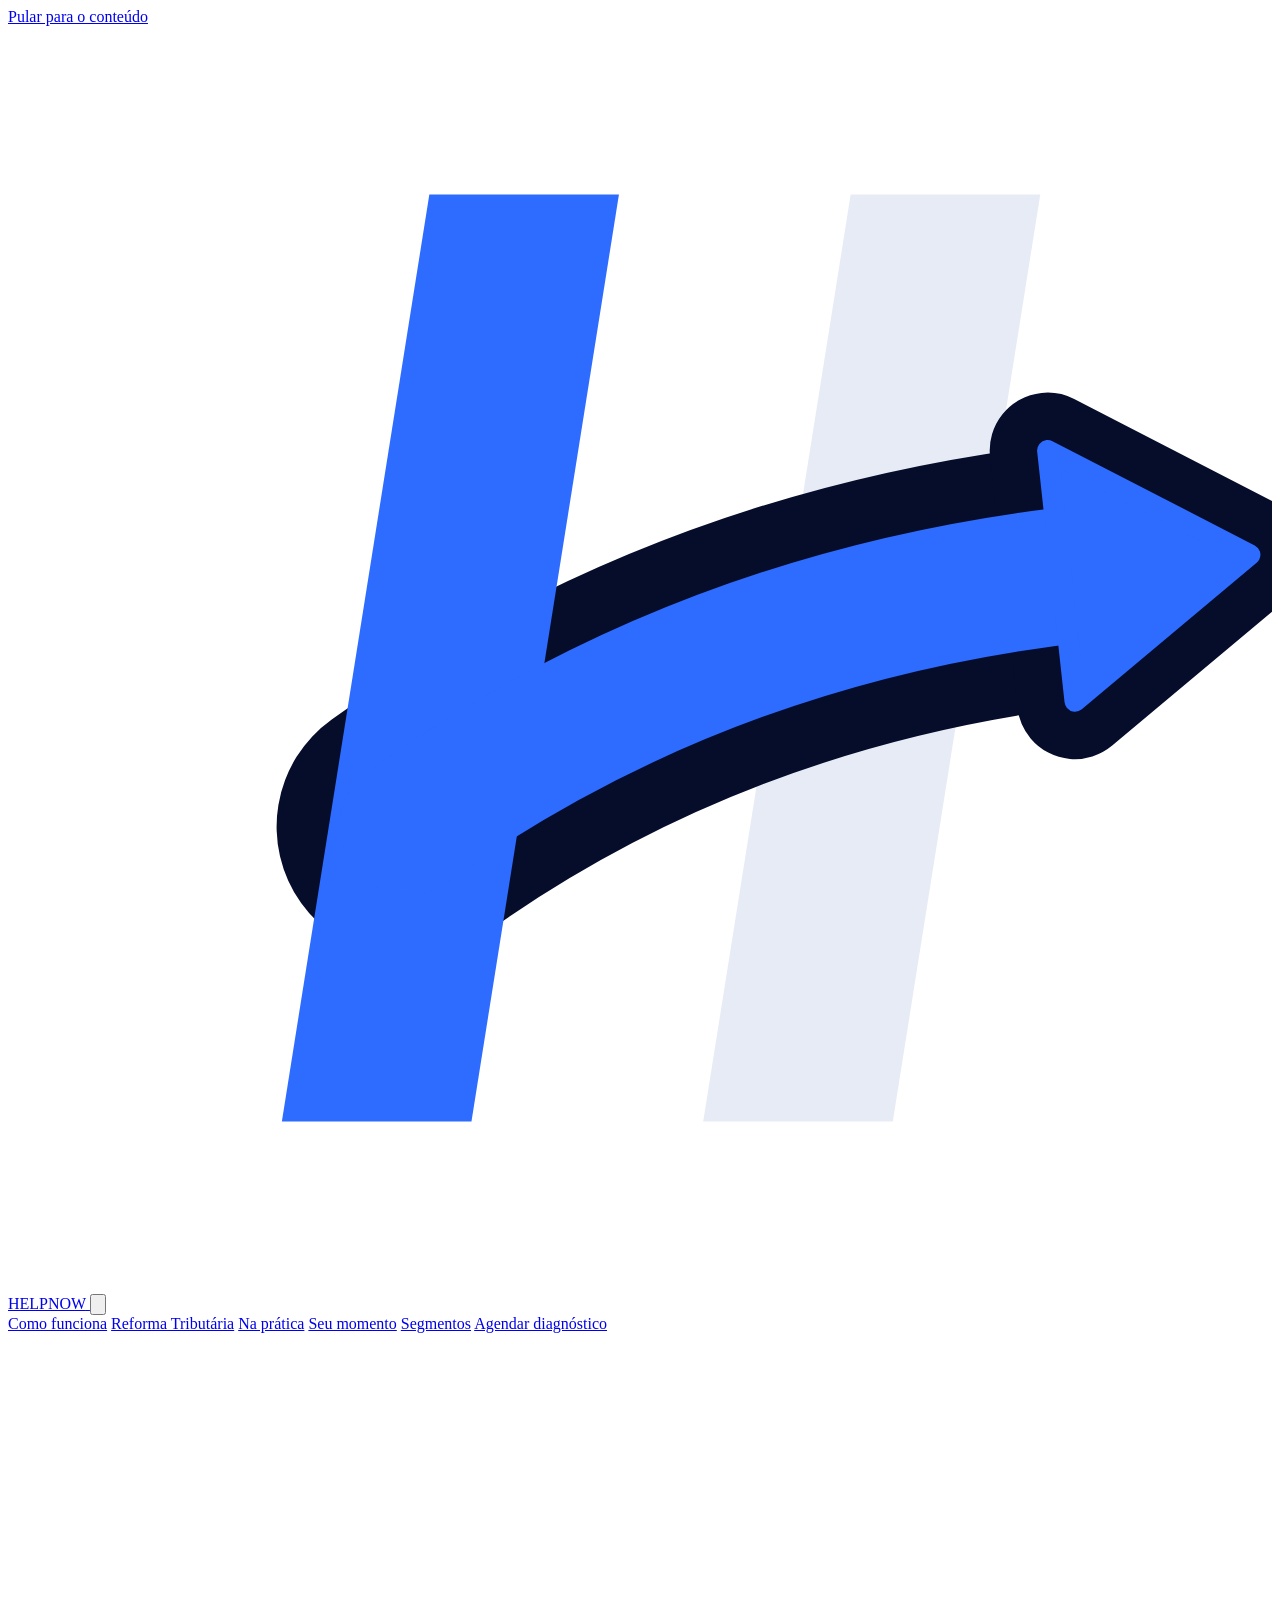
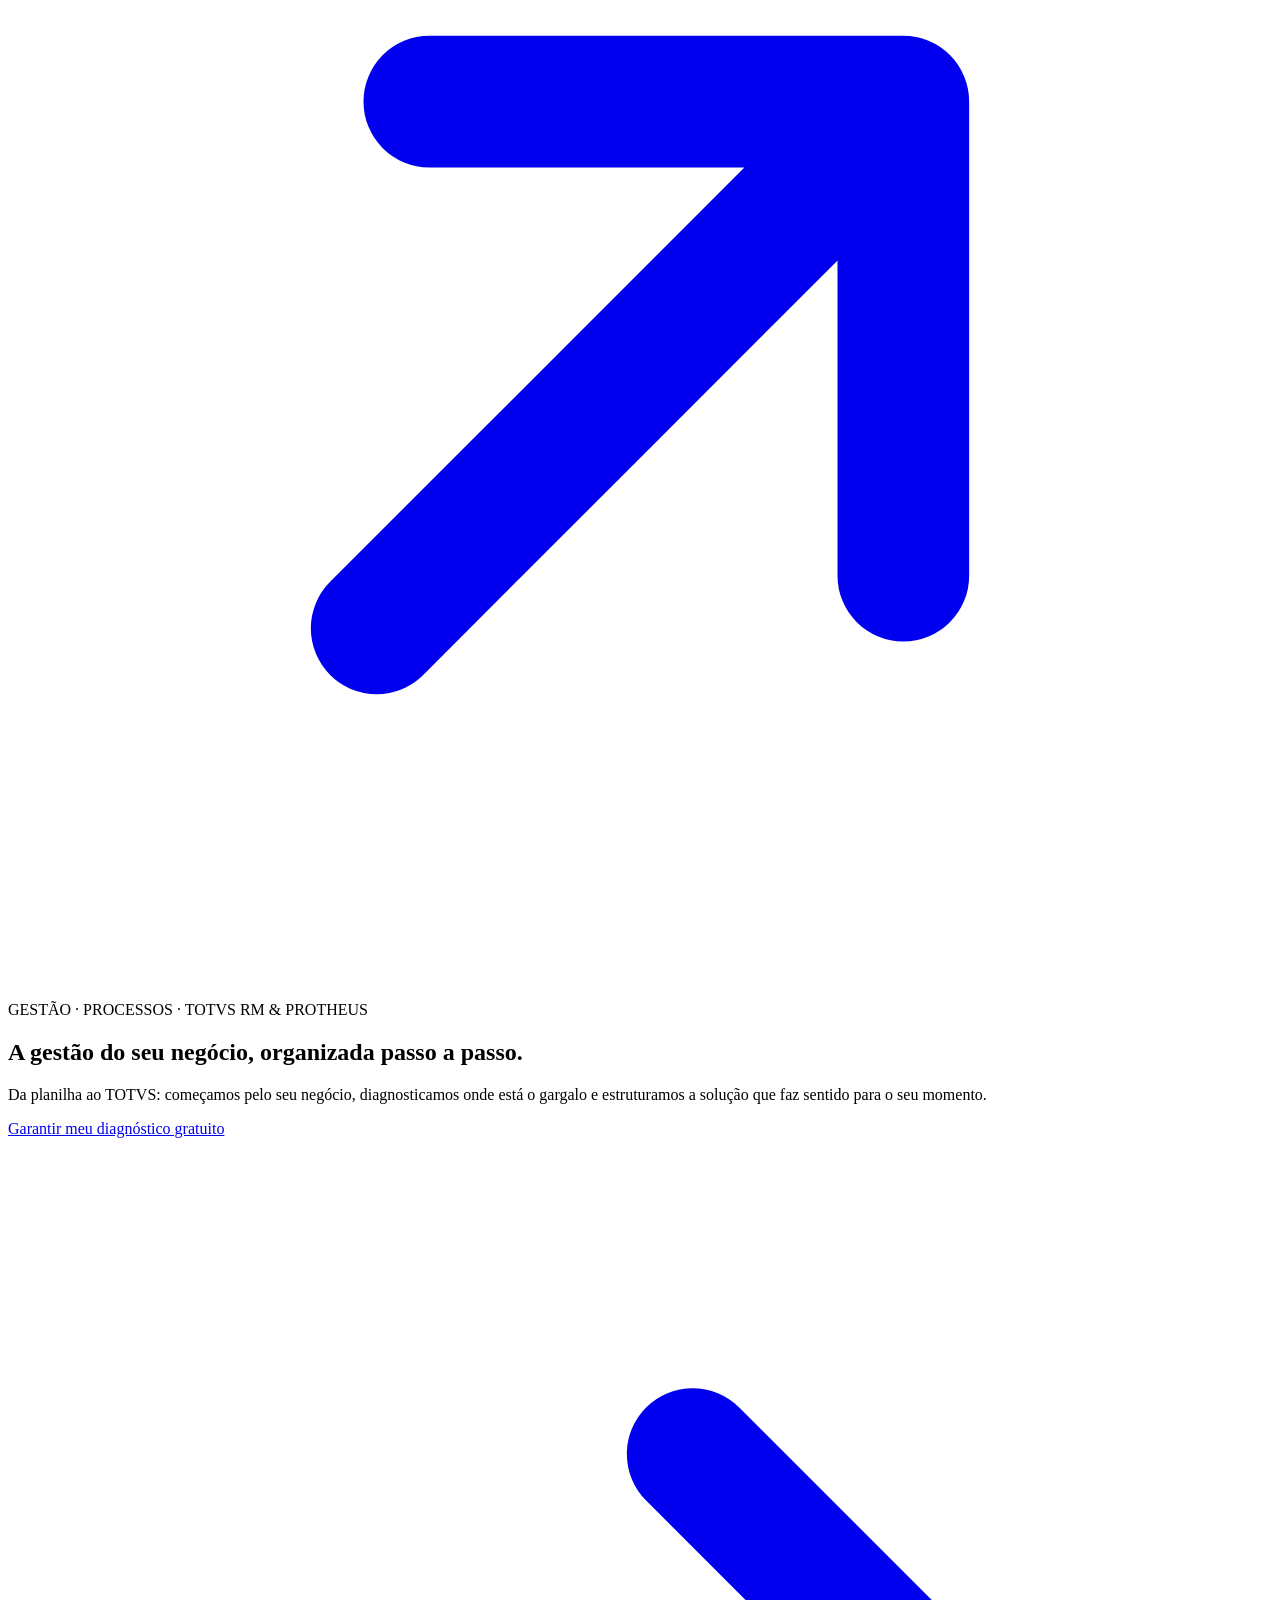
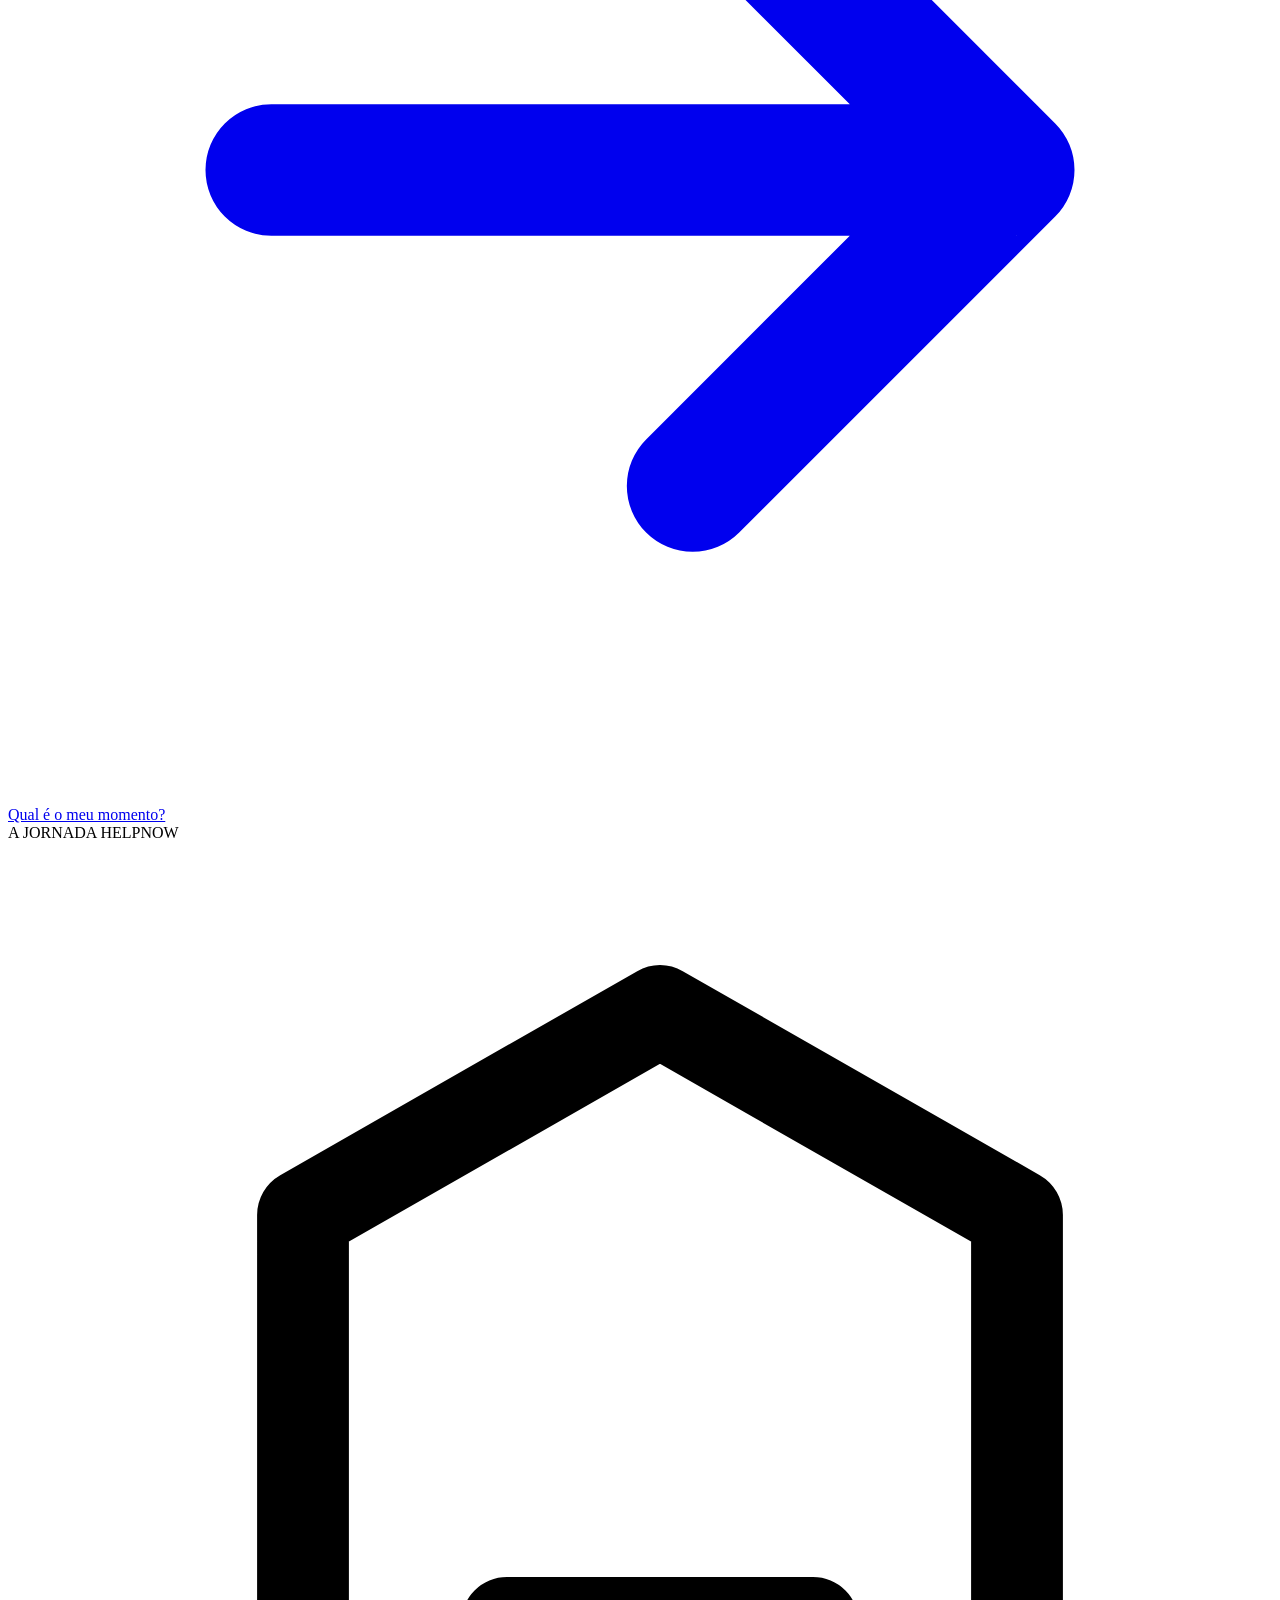
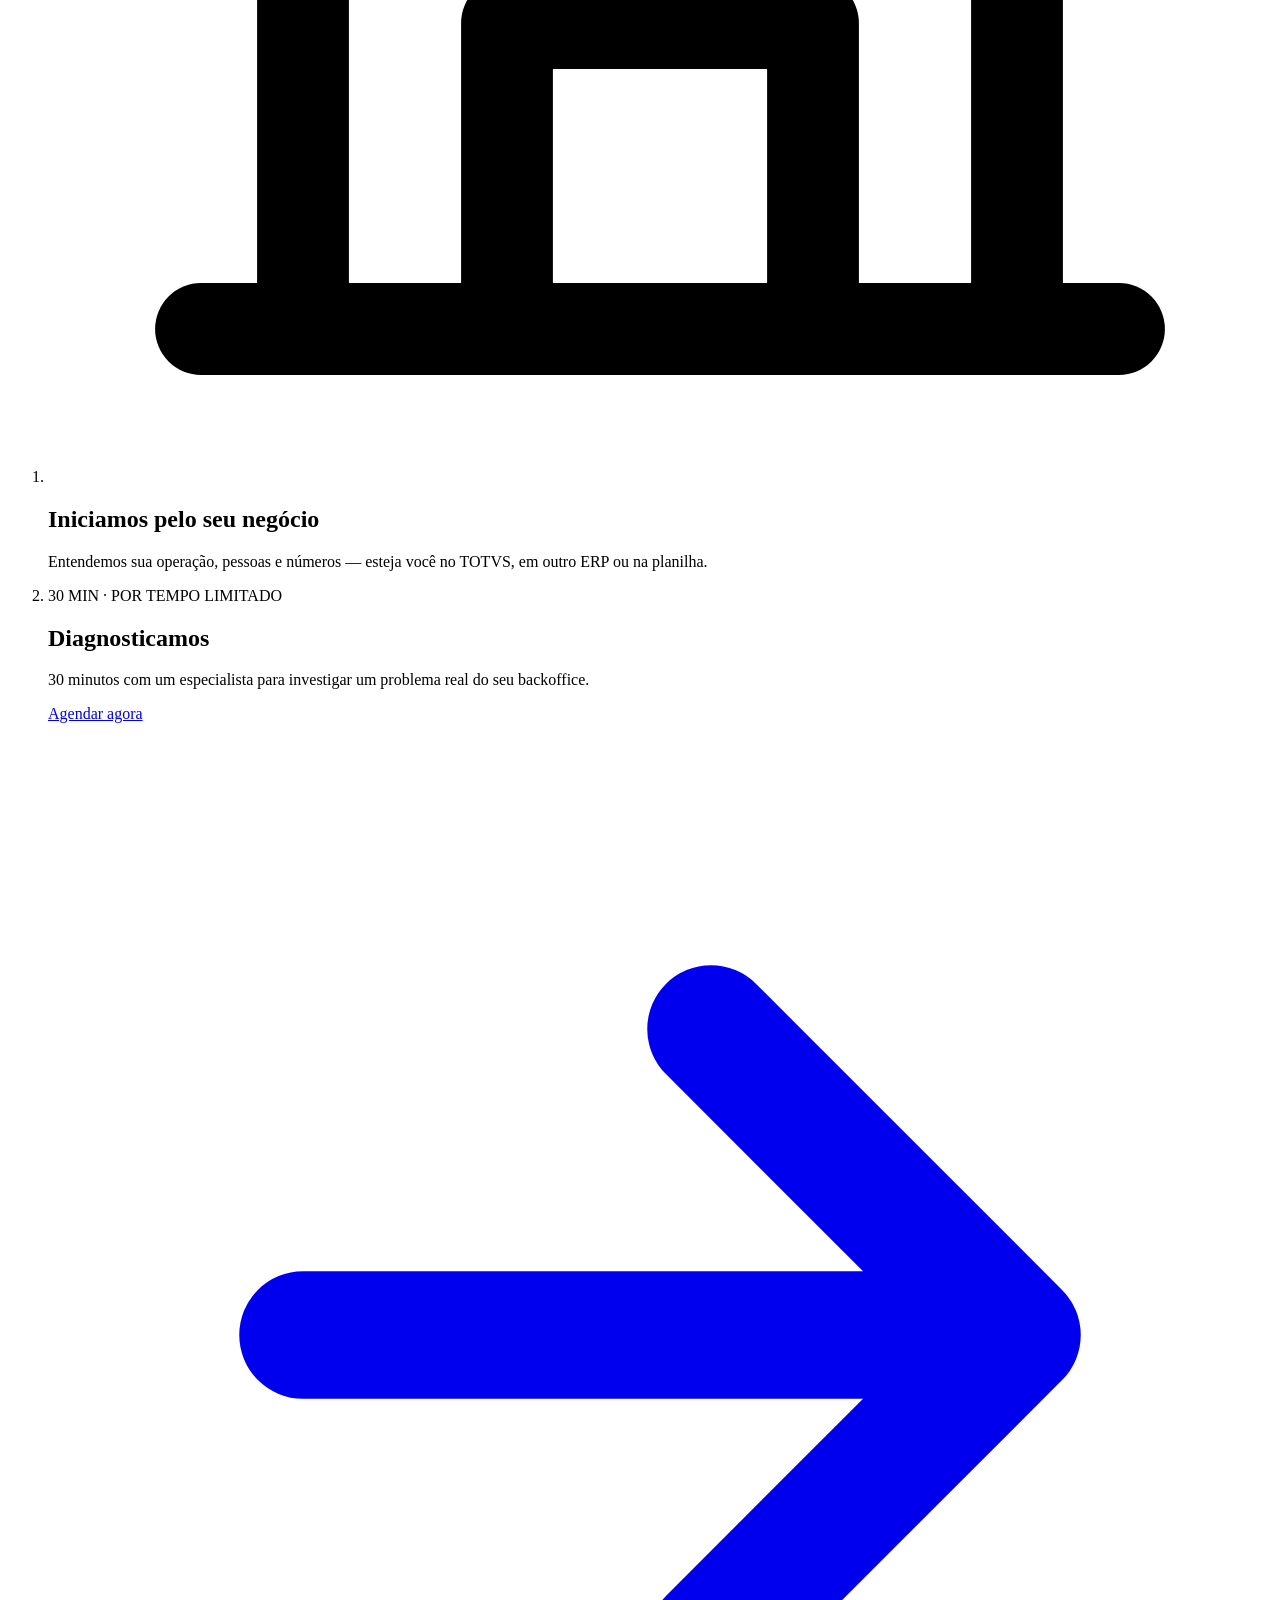
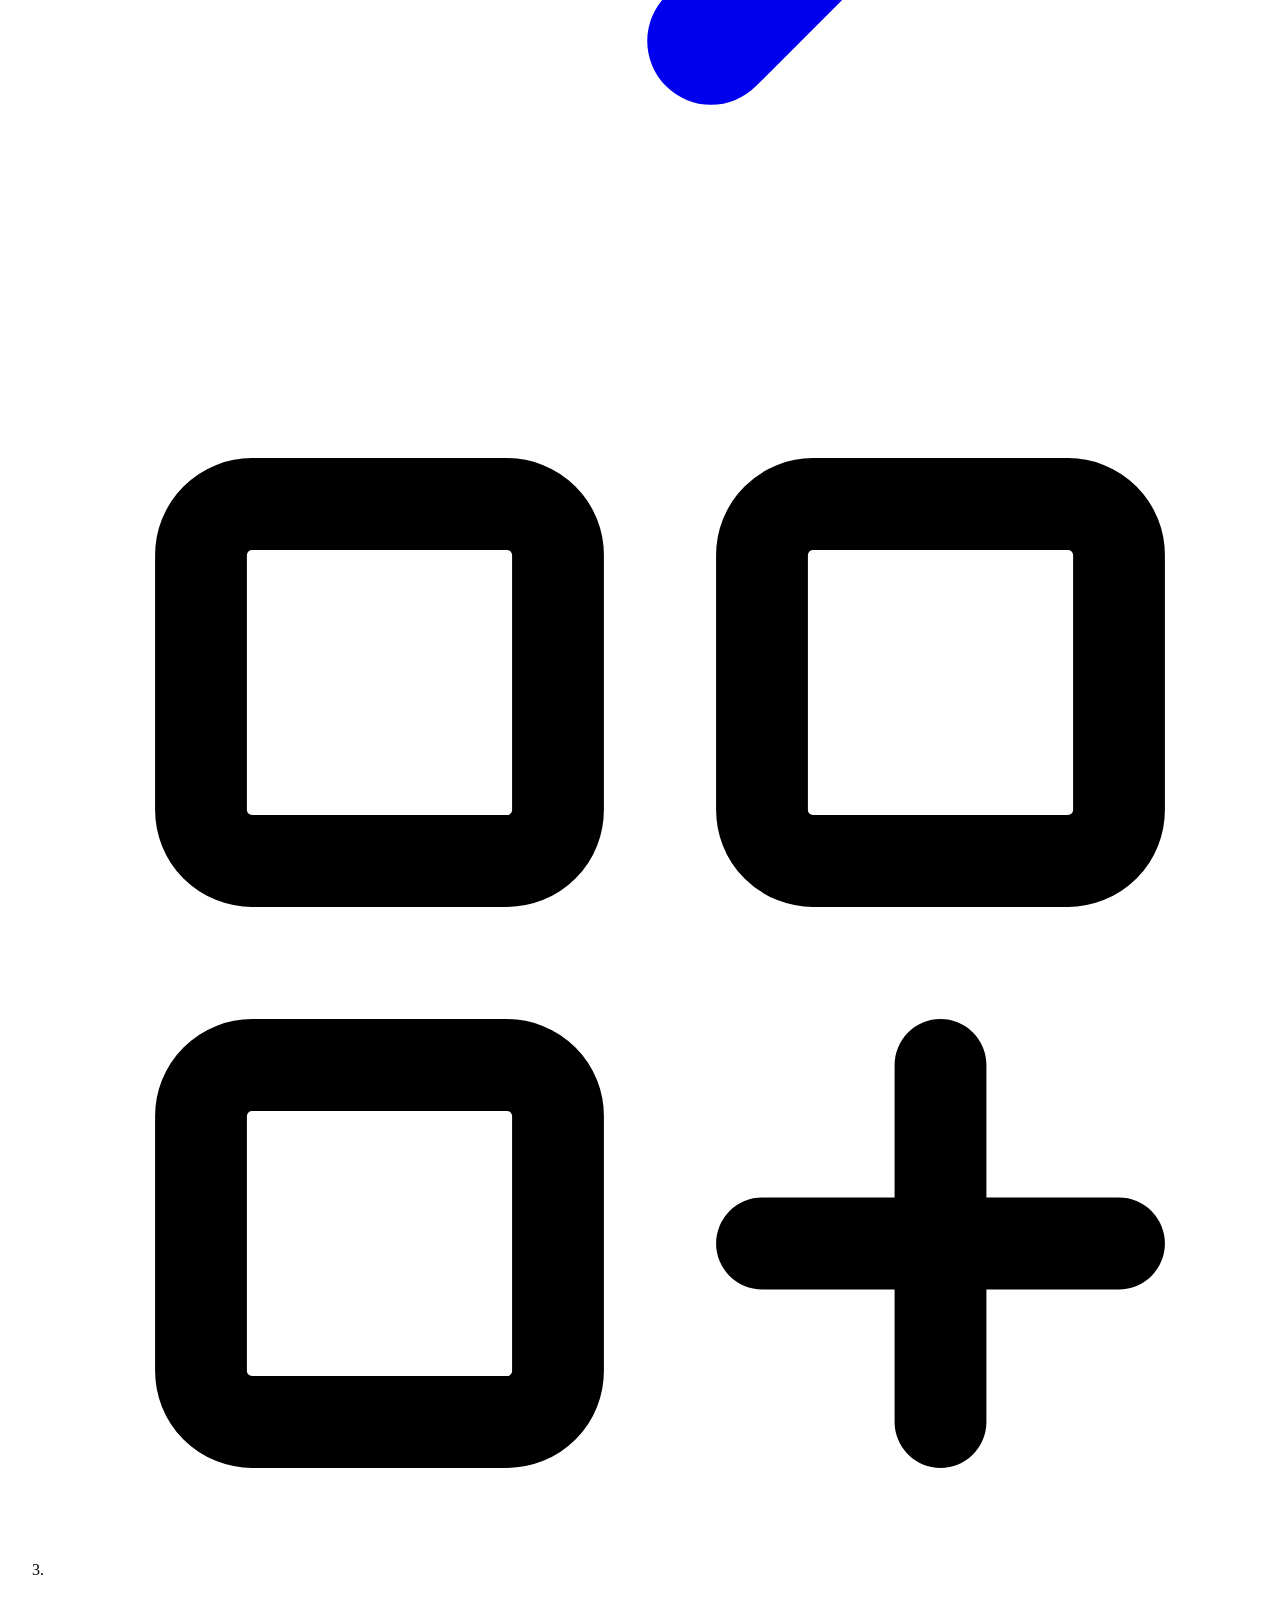
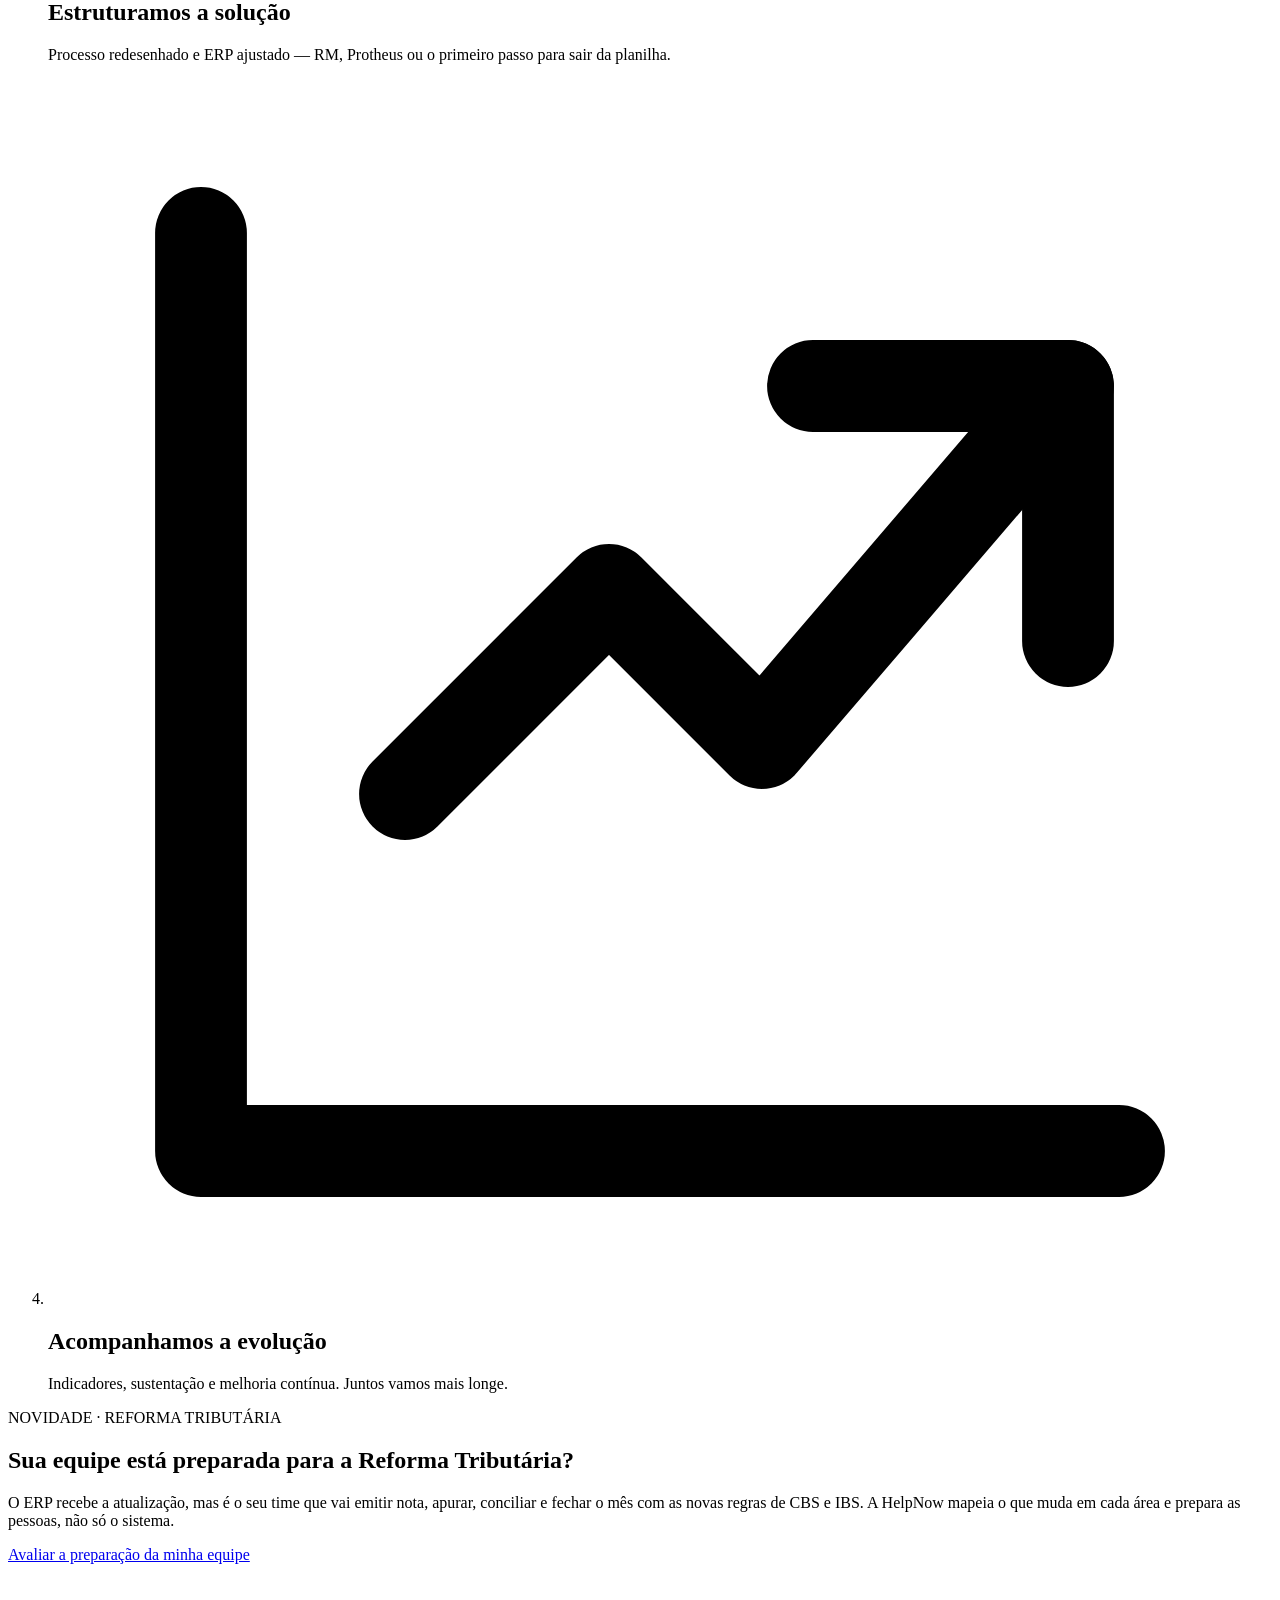
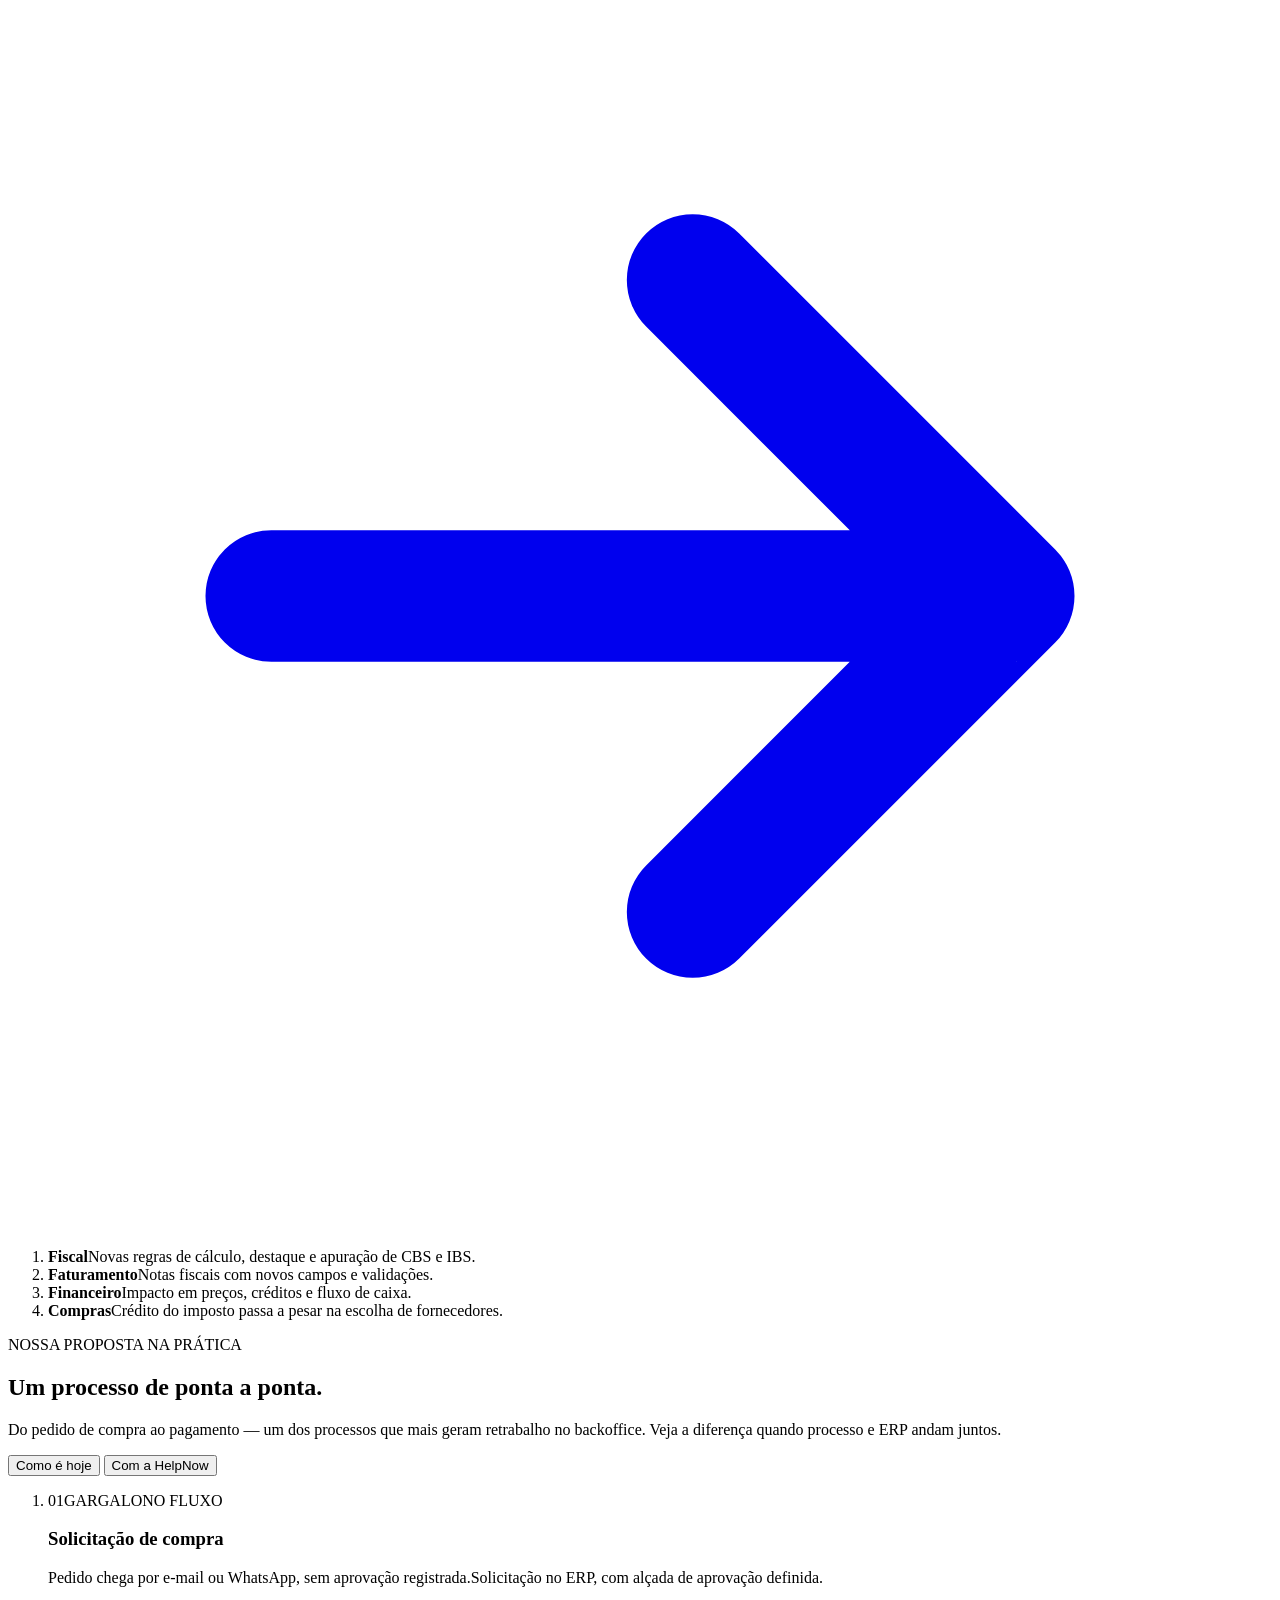
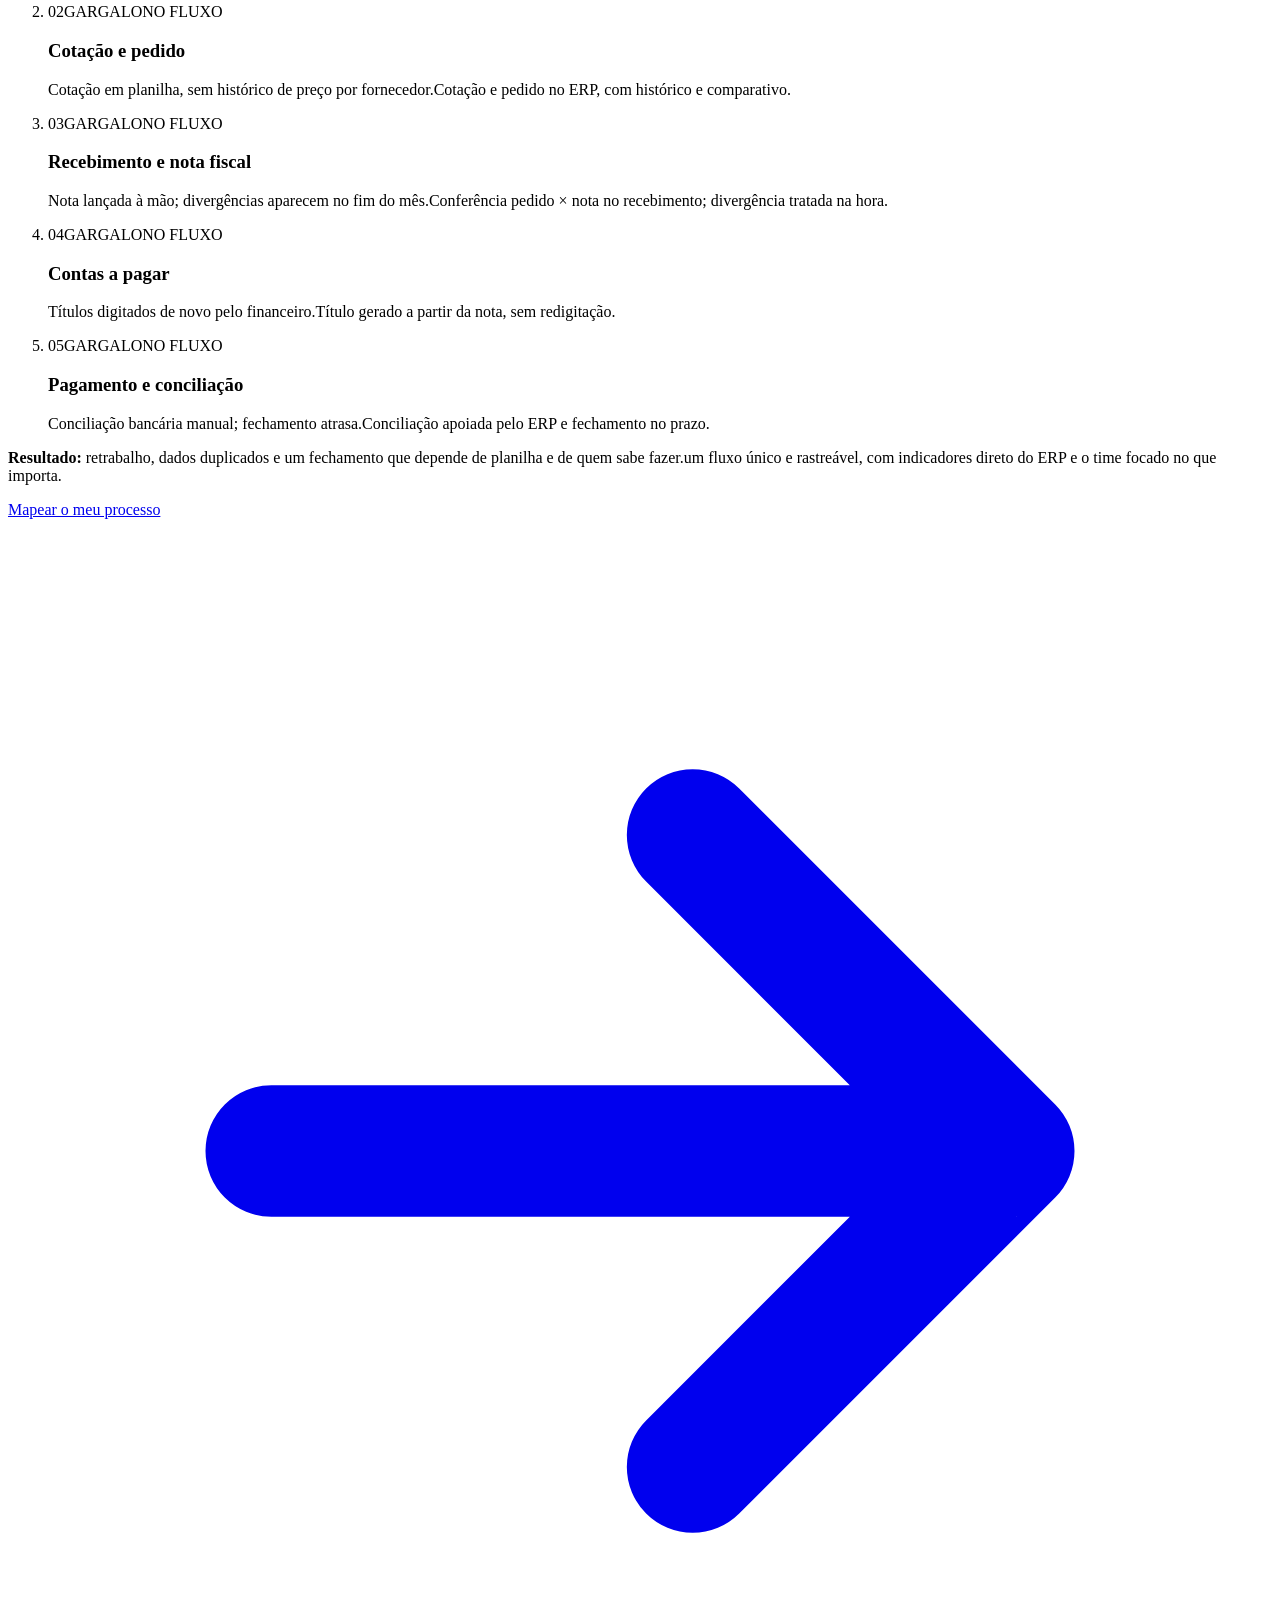
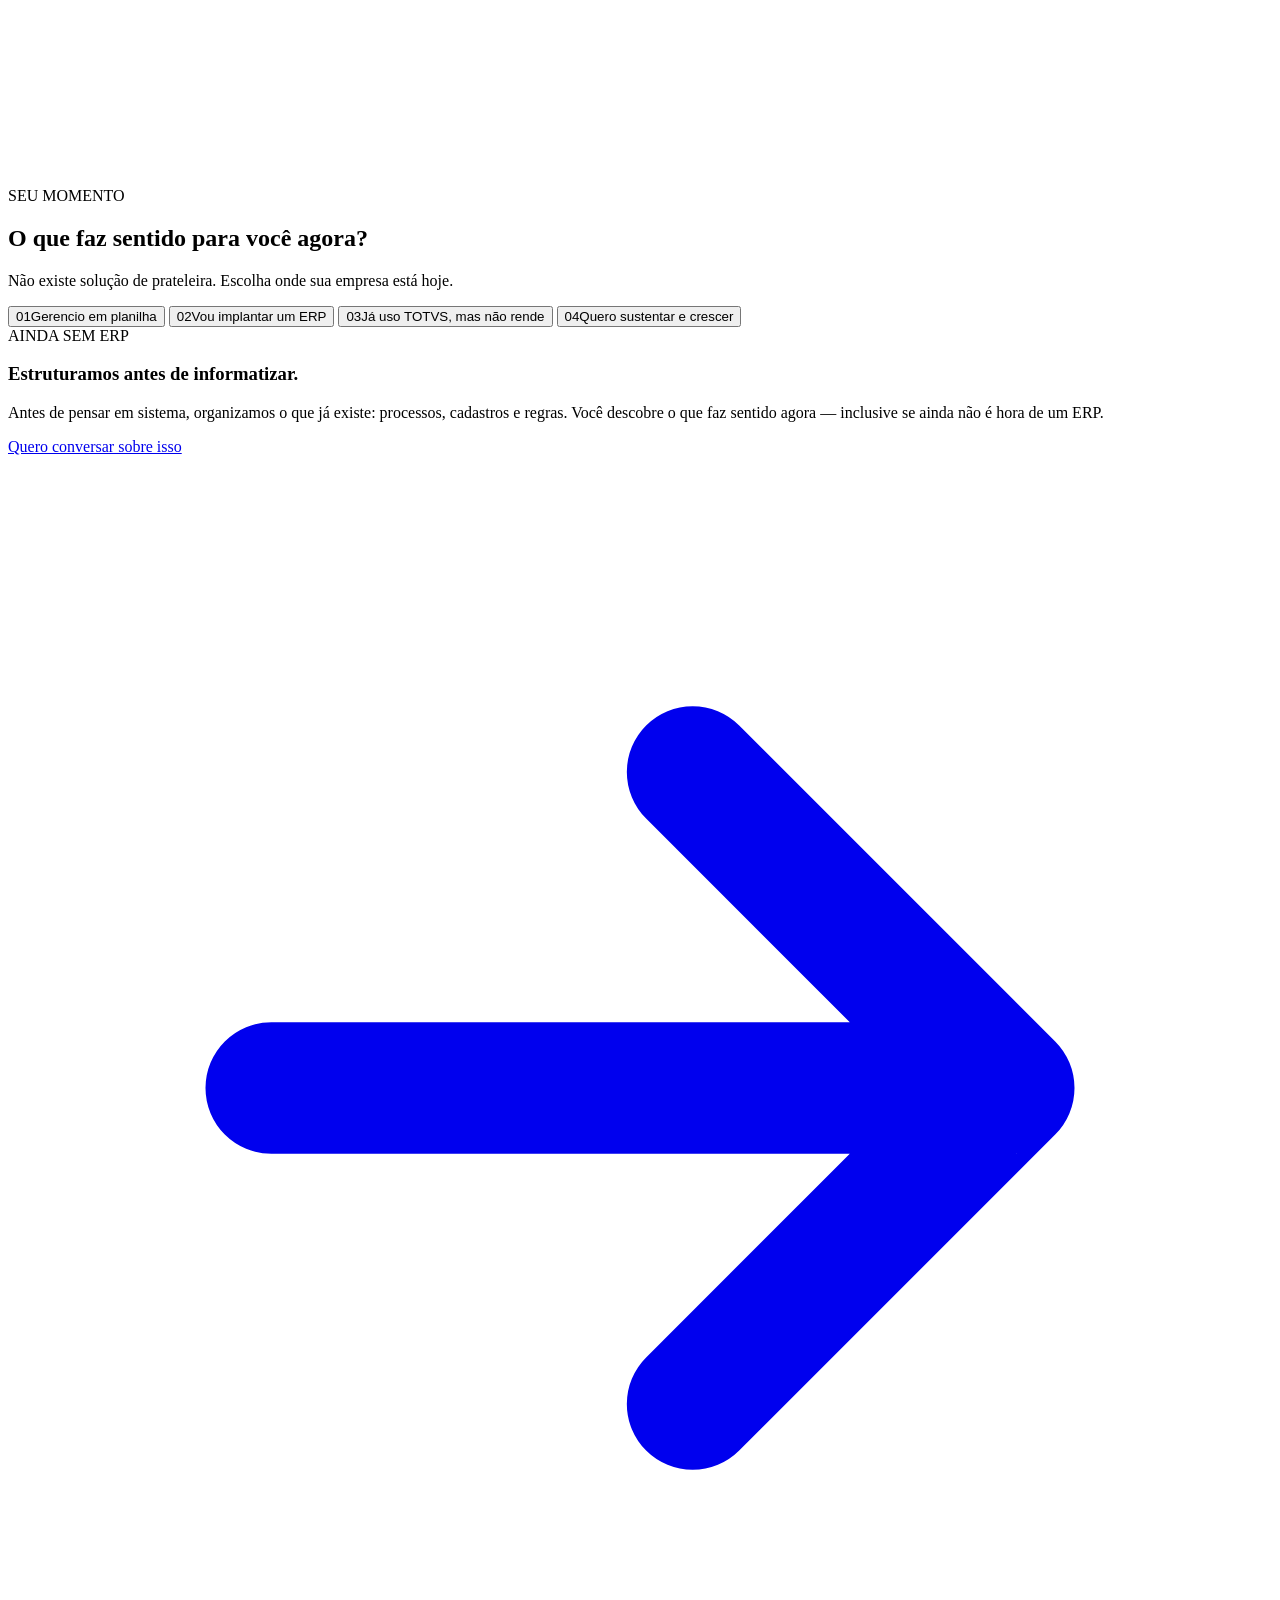
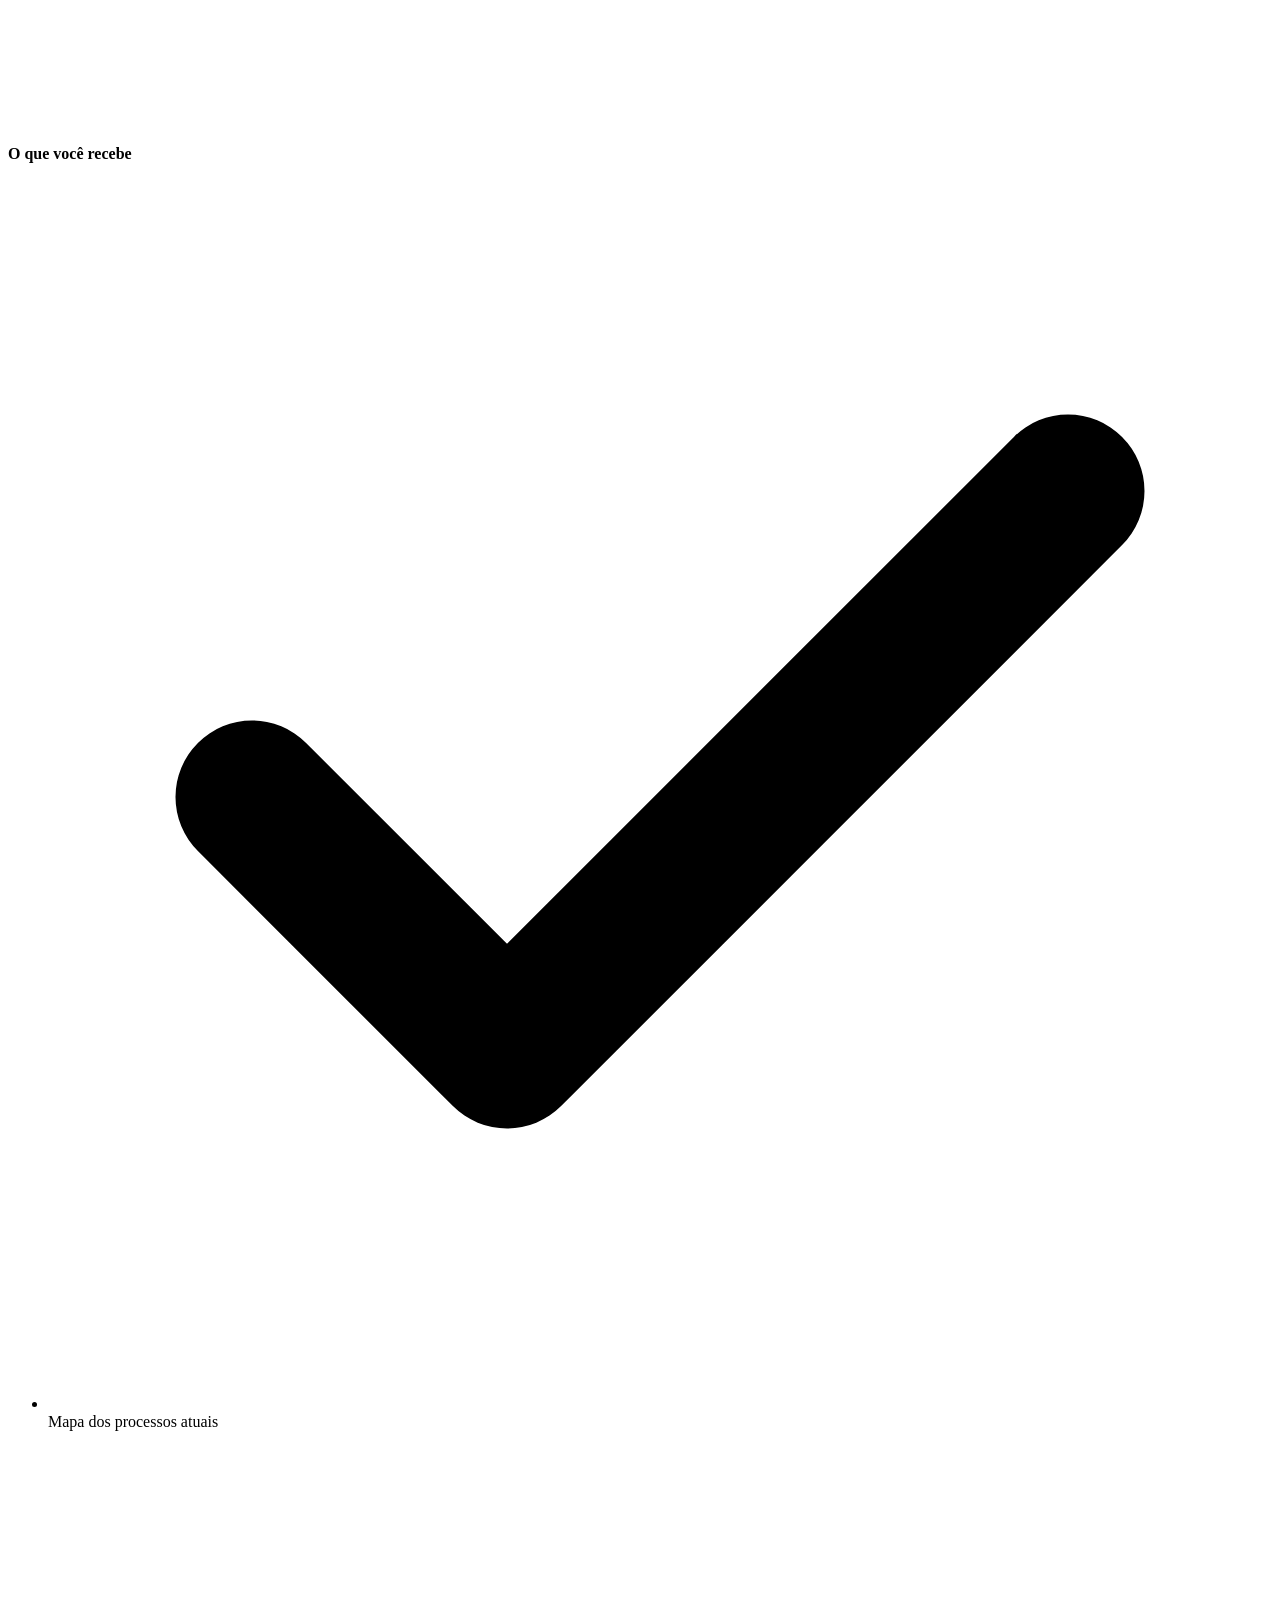
==== commit 8508de9e: "fix(header): Instagram so no rodape; menu volta ao breakpoint de 1023px Co-Authored-By: Claude Sonne" ====
--- a/public_html/index.html
+++ b/public_html/index.html
@@ -57,7 +57,6 @@
       <a href="#processo">Na prática</a>
       <a href="#momento">Seu momento</a>
       <a href="#segmentos">Segmentos</a>
-      <a class="ig-pill" href="https://instagram.com/help_nowsolucoes/" target="_blank" rel="noopener"><svg viewBox="0 0 24 24" fill="none" stroke="currentColor" stroke-width="1.8" stroke-linecap="round" stroke-linejoin="round" aria-hidden="true" focusable="false"><rect x="3" y="3" width="18" height="18" rx="5"/><circle cx="12" cy="12" r="4"/><circle cx="17.3" cy="6.7" r=".6" fill="currentColor"/></svg><span>@help_nowsolucoes</span></a>
       <a class="btn btn--primary btn--sm" href="https://wa.me/5521968441647?text=Ol%C3%A1!%20Quero%20agendar%20um%20diagn%C3%B3stico%20gratuito%20com%20a%20Help%20Now." target="_blank" rel="noopener">Agendar diagnóstico
         <svg viewBox="0 0 24 24" fill="none" stroke="currentColor" stroke-width="2.5" stroke-linecap="round" stroke-linejoin="round" aria-hidden="true"><path d="M7 17 17 7M8 7h9v9"/></svg></a>
     </nav>
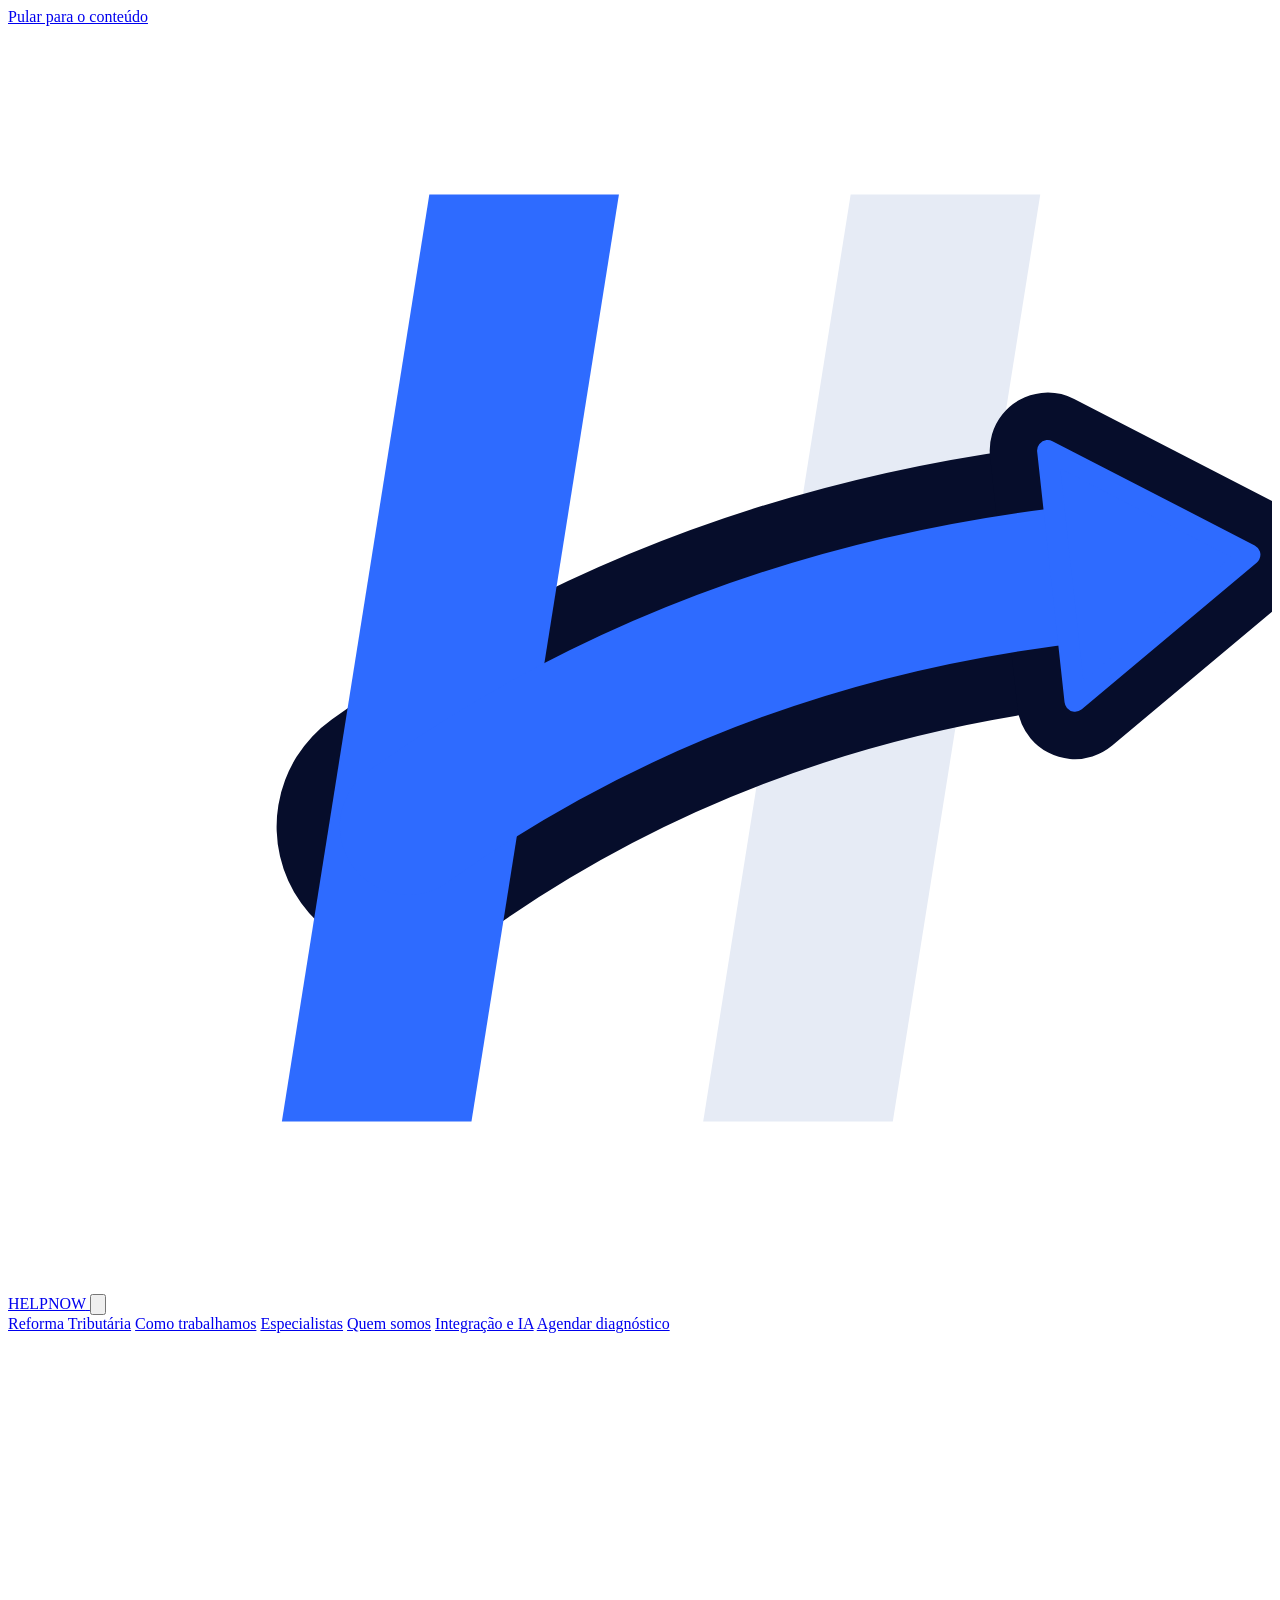
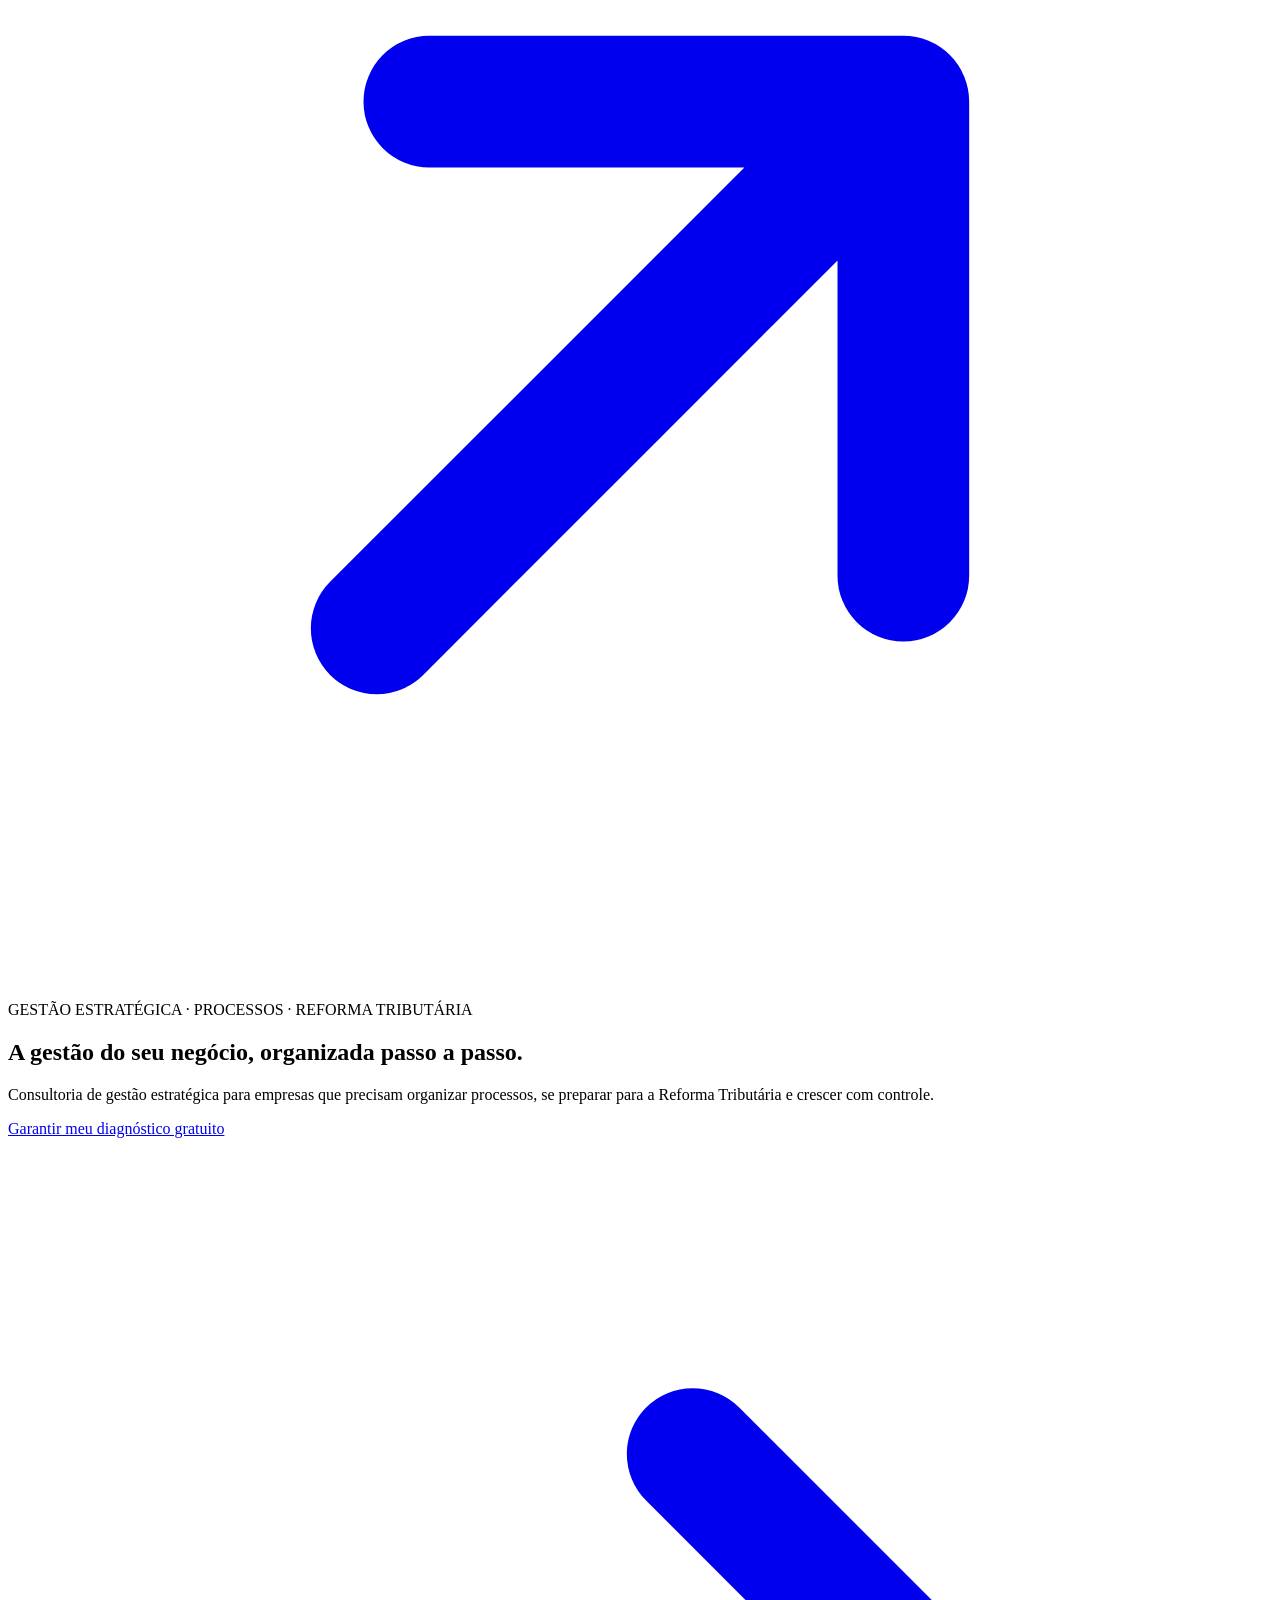
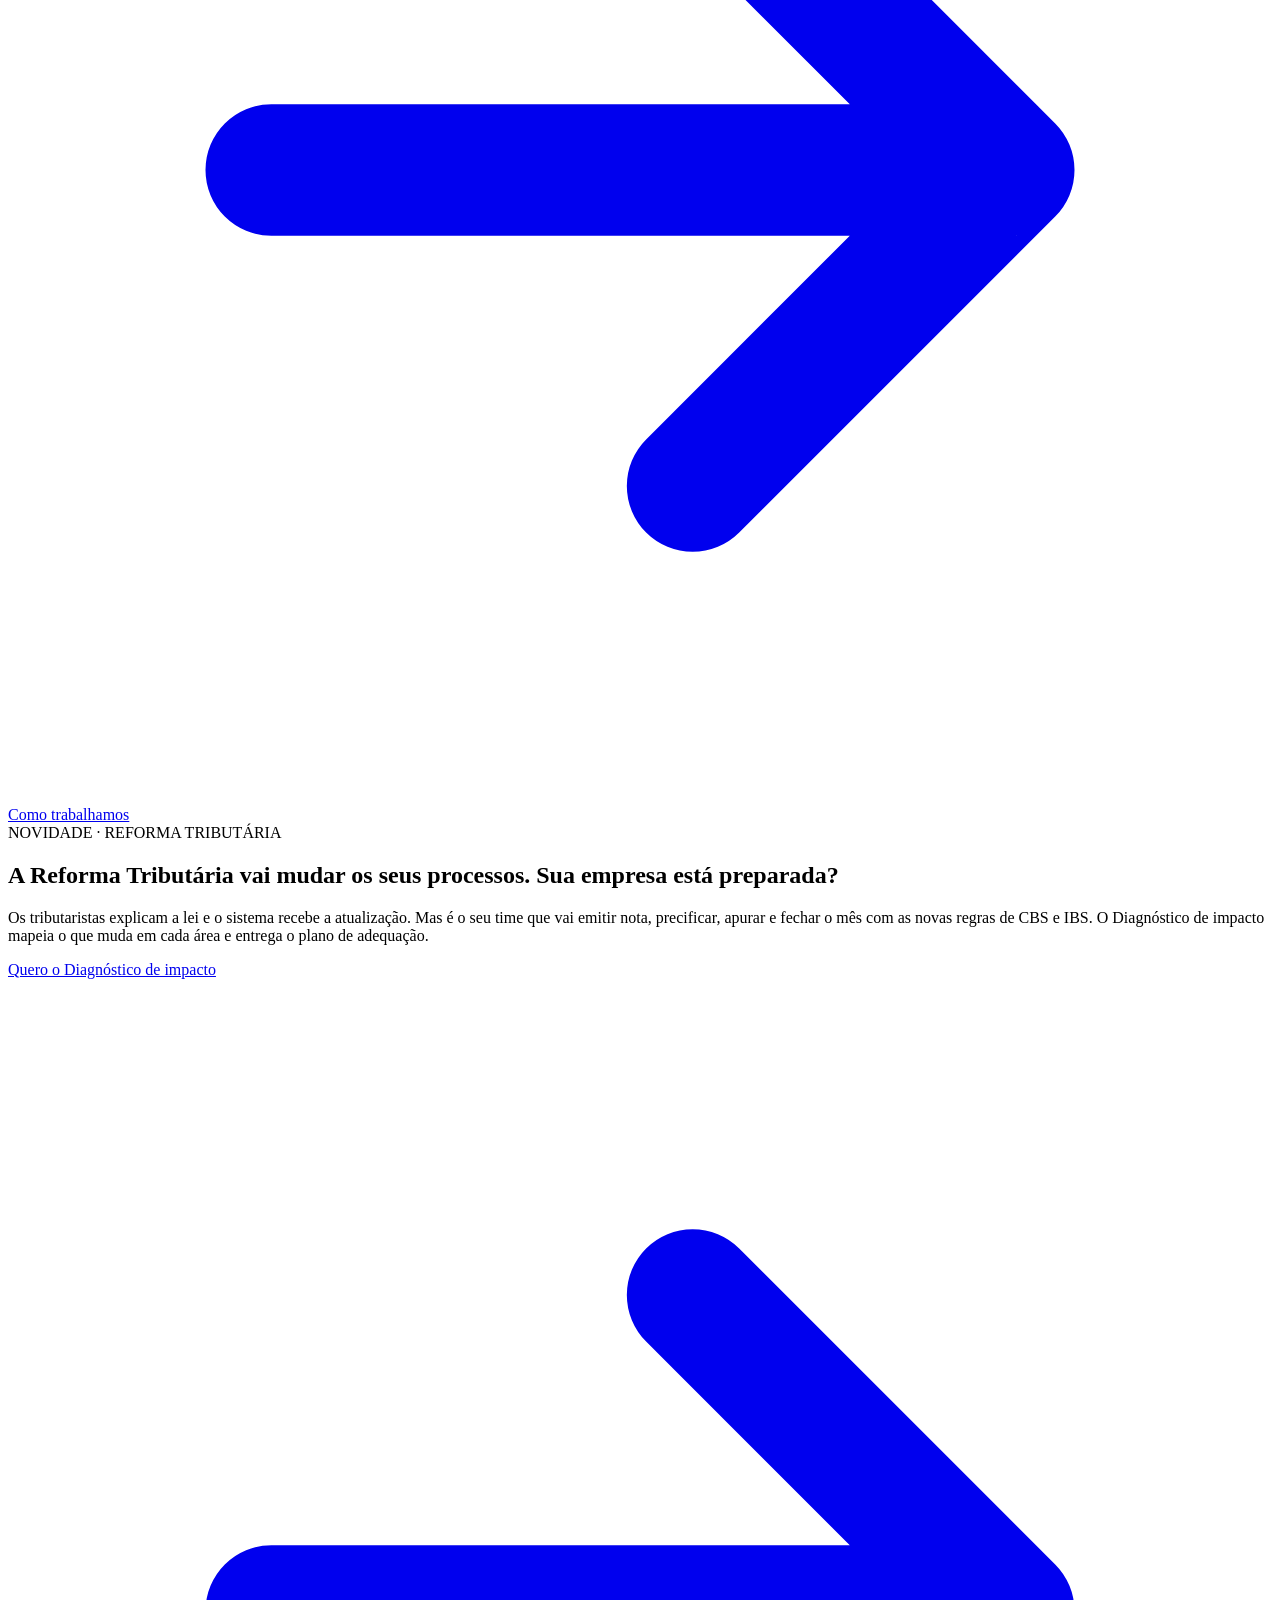
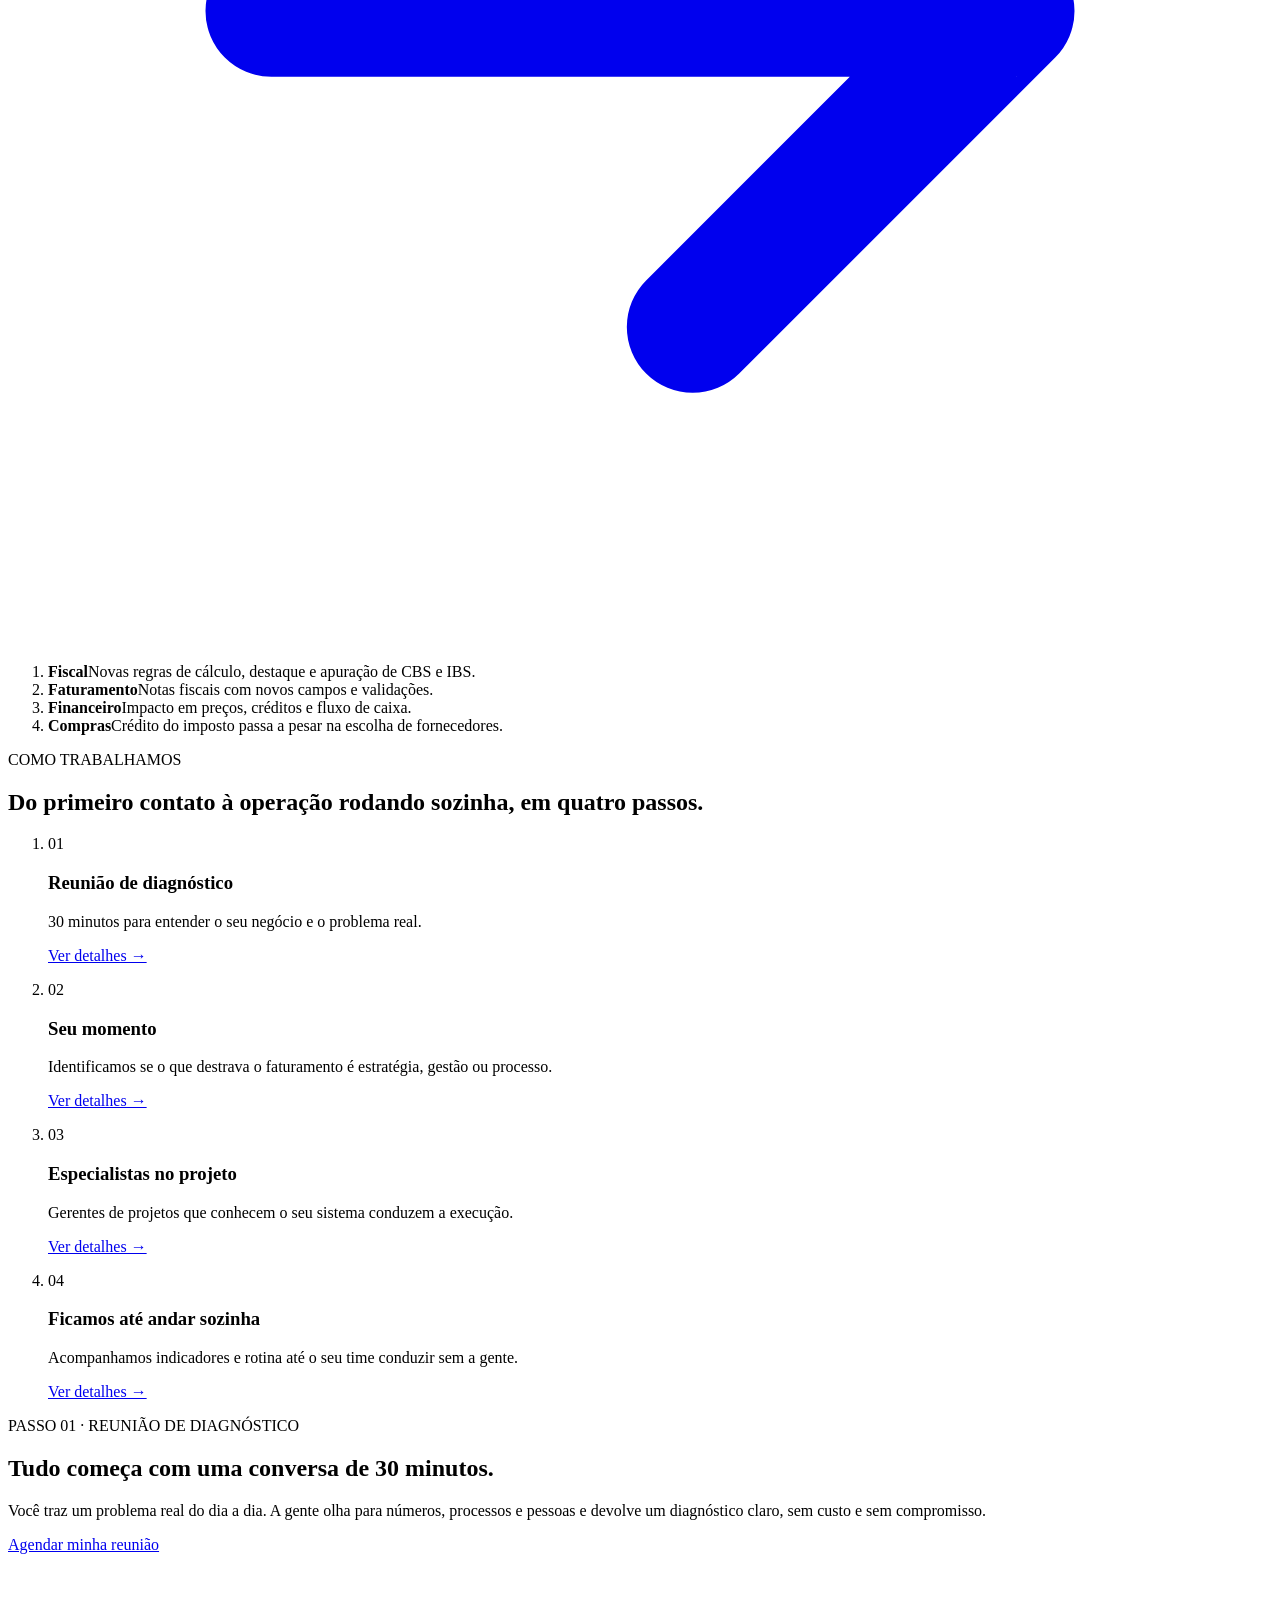
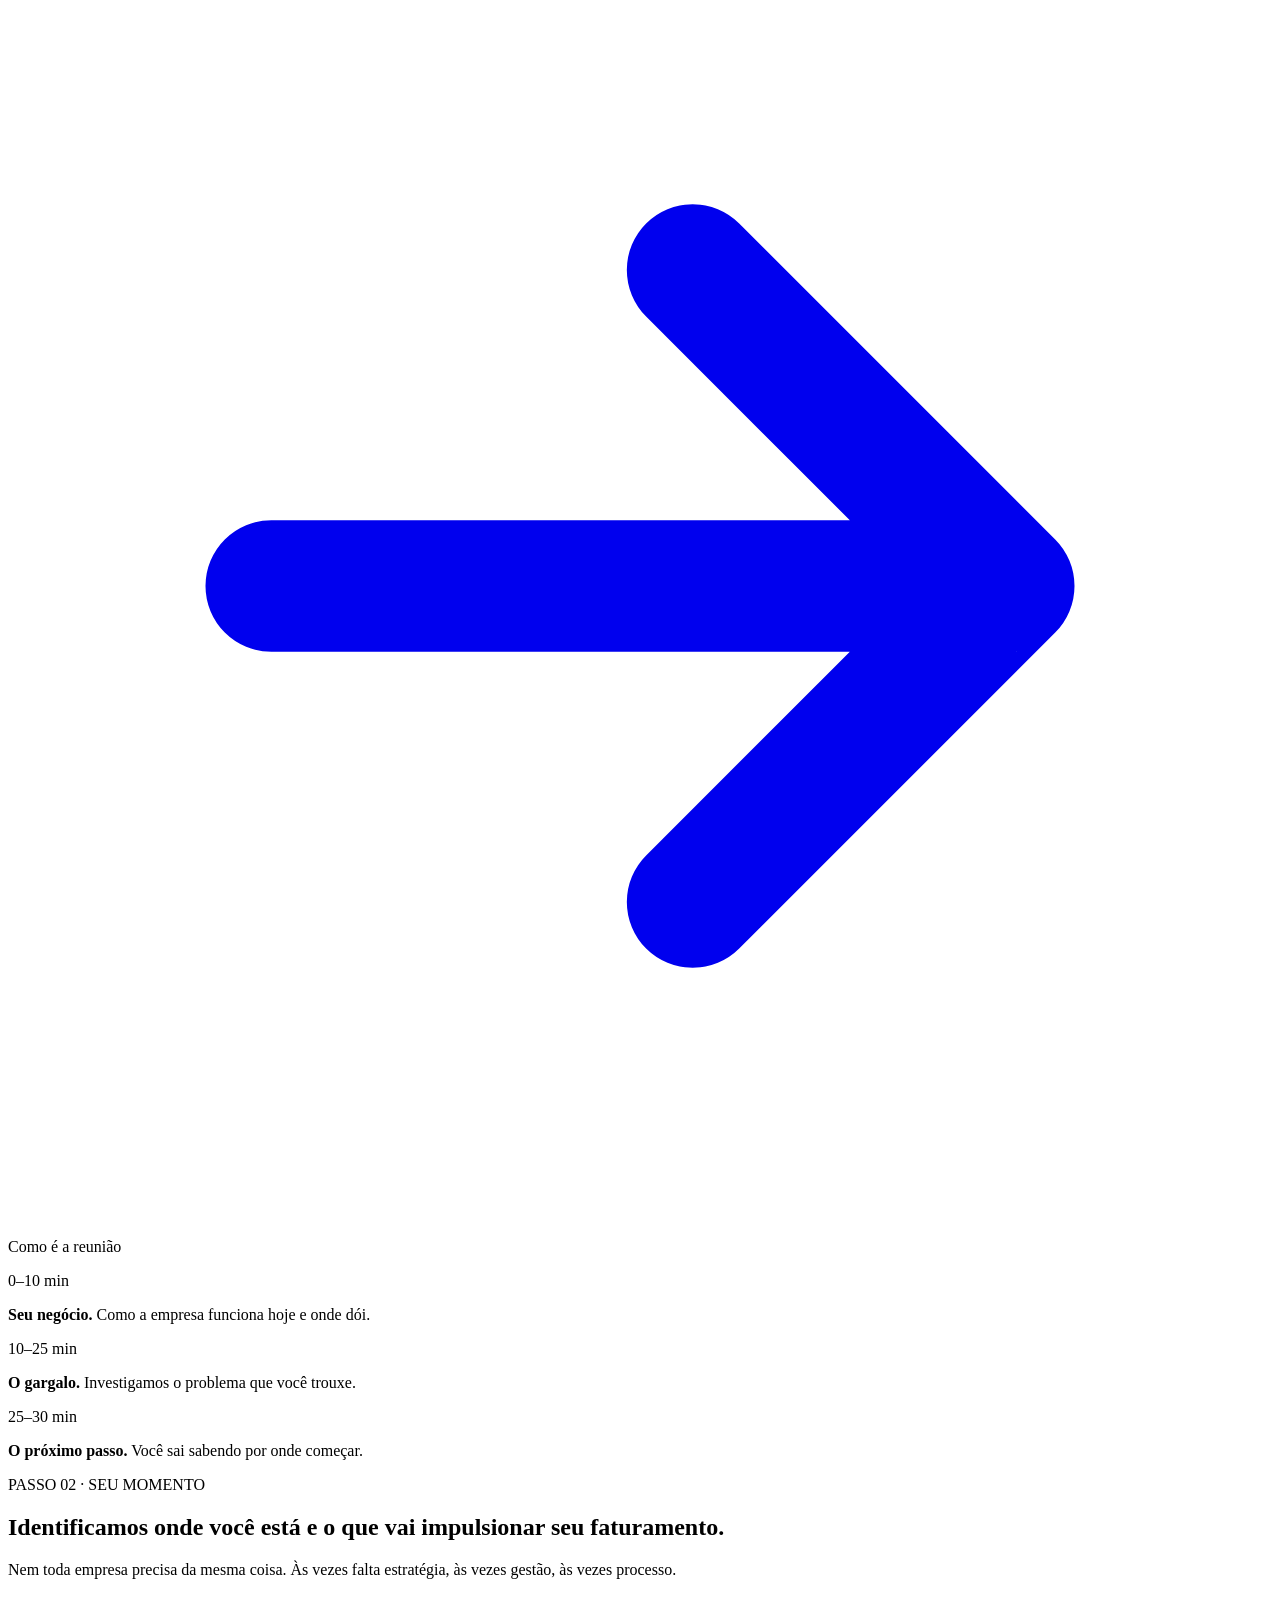
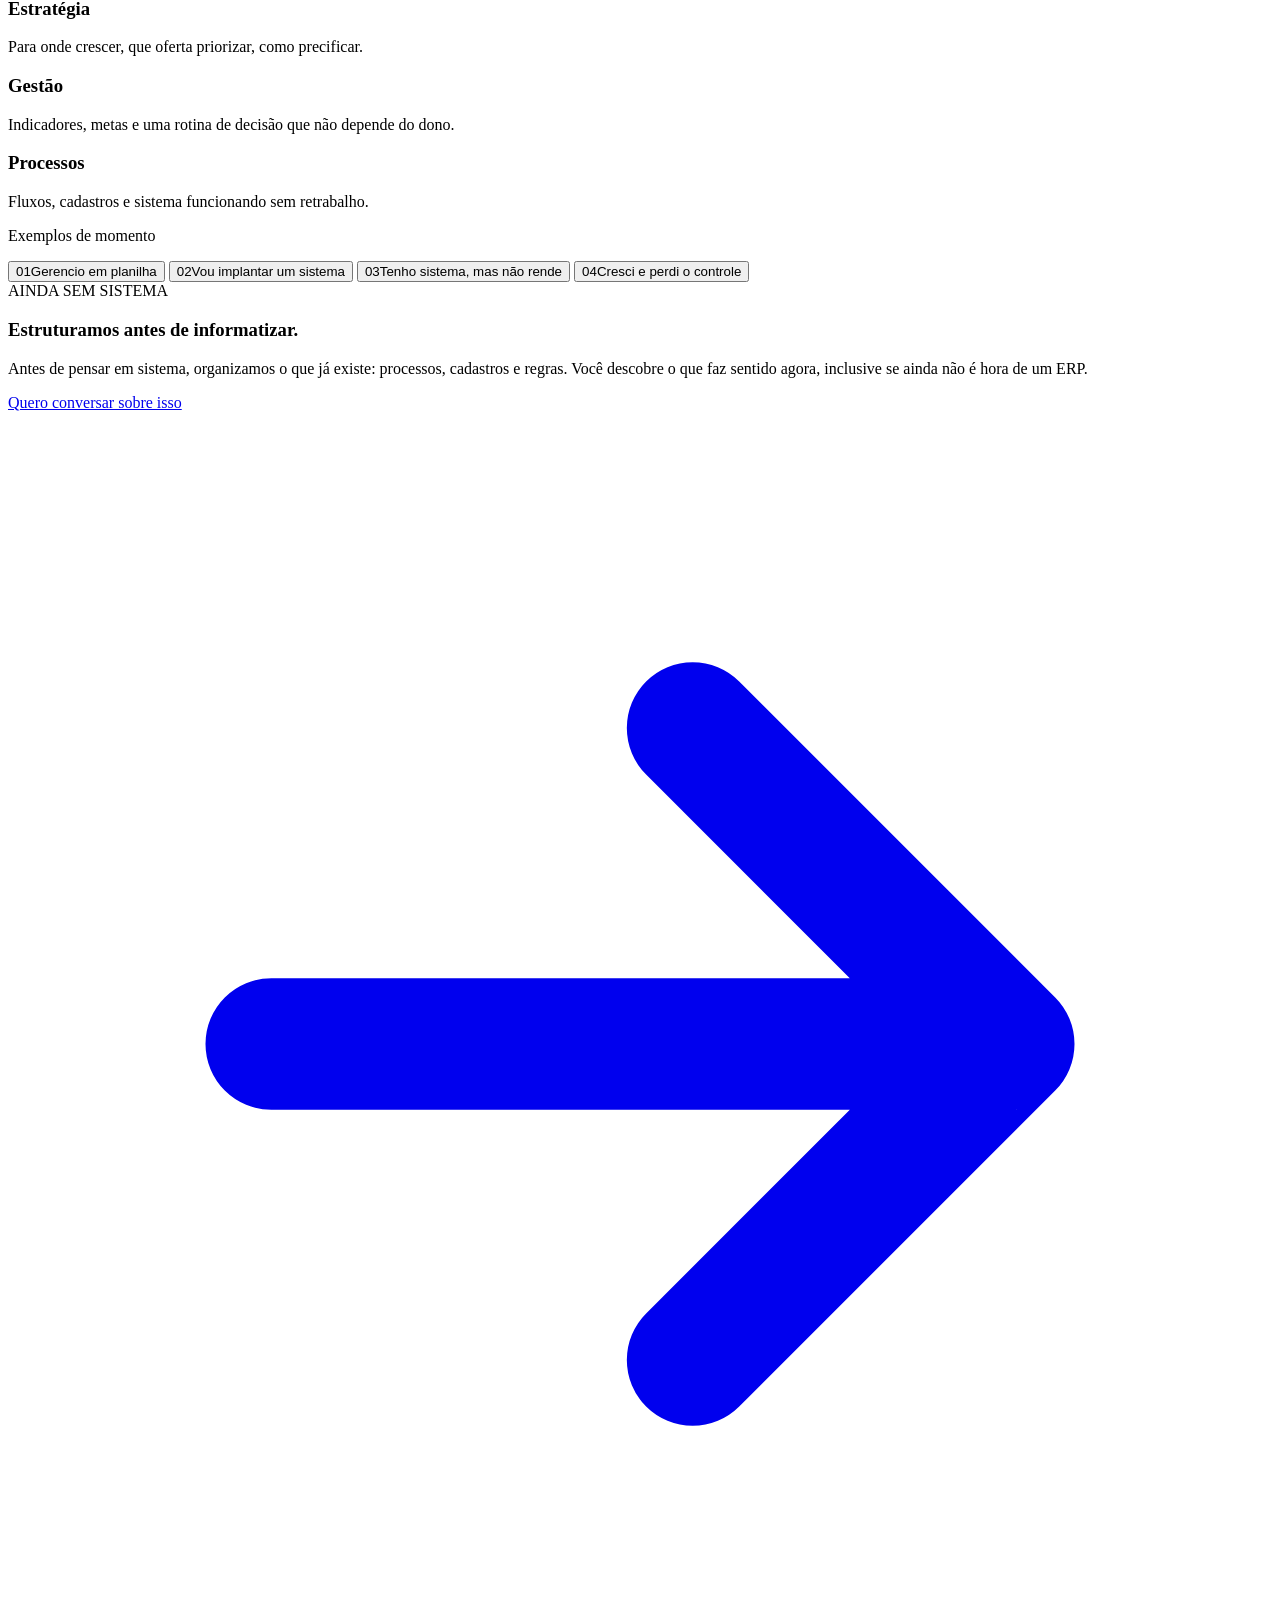
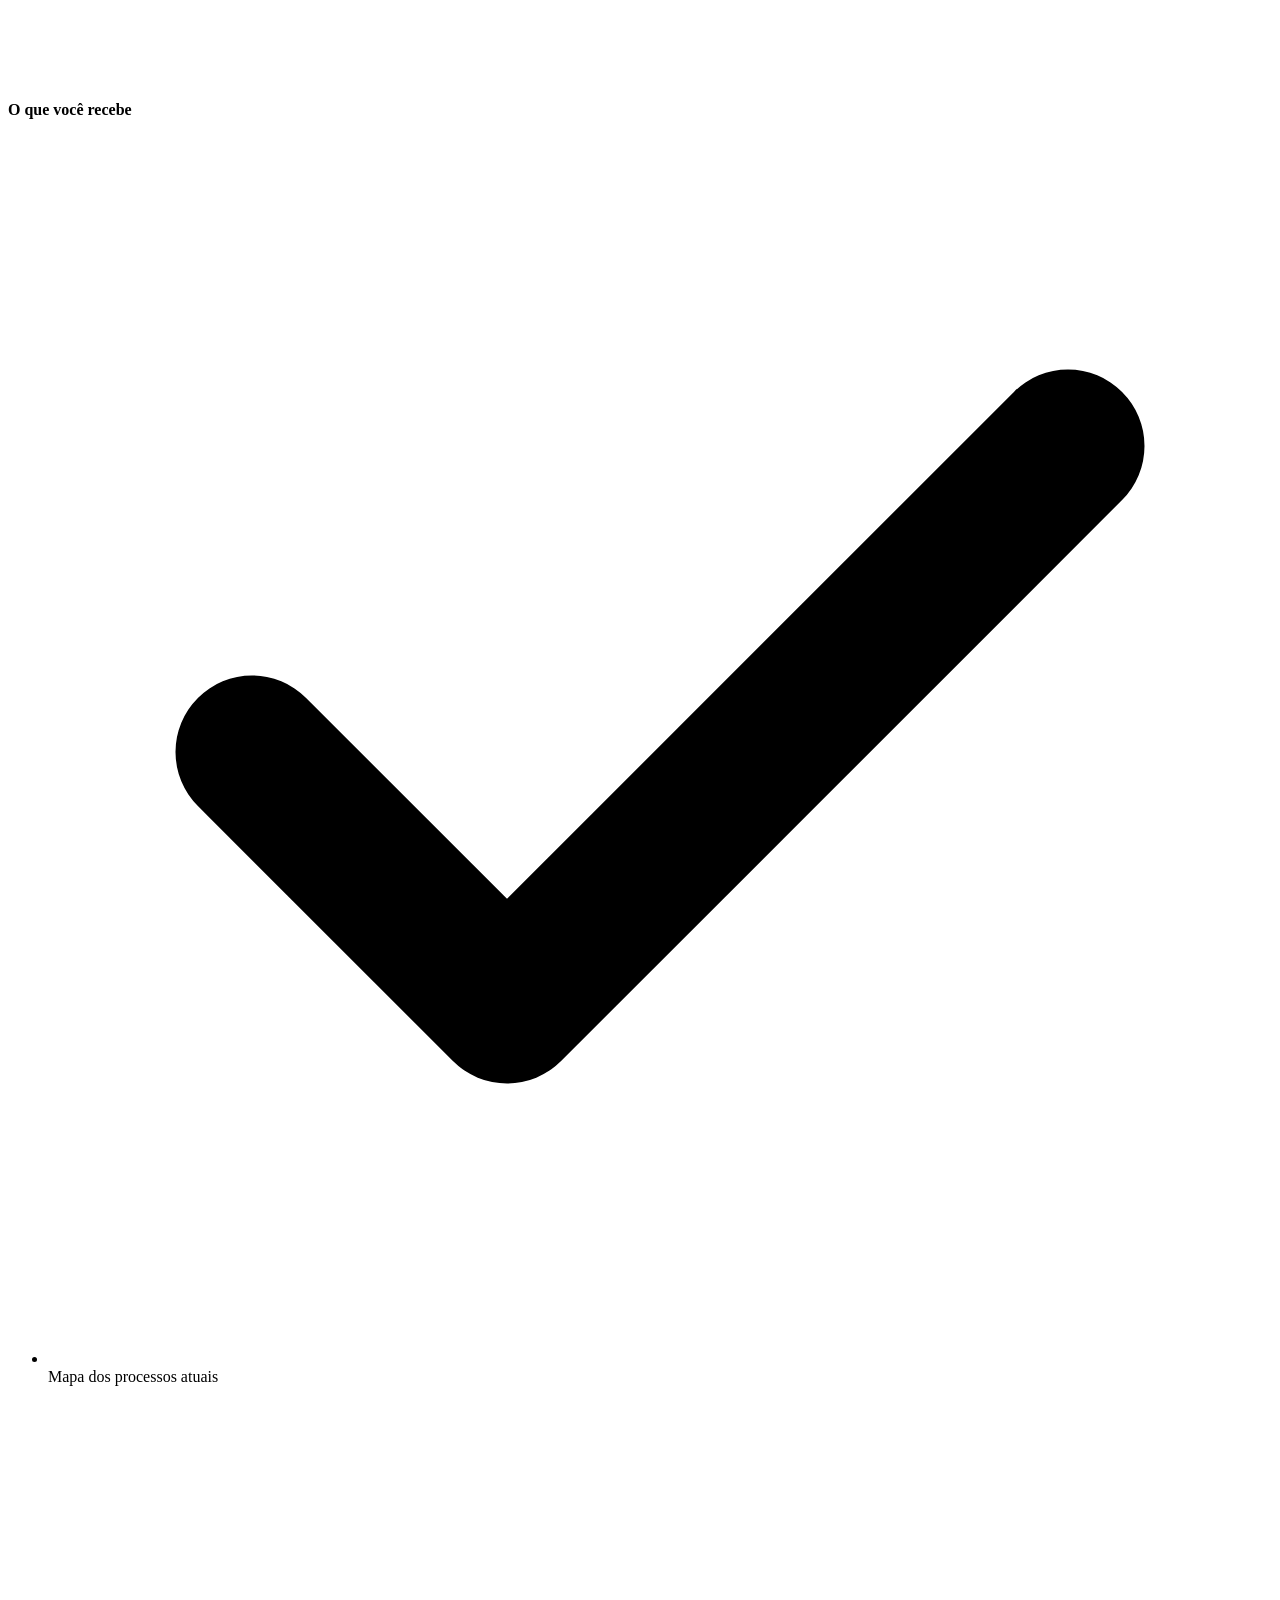
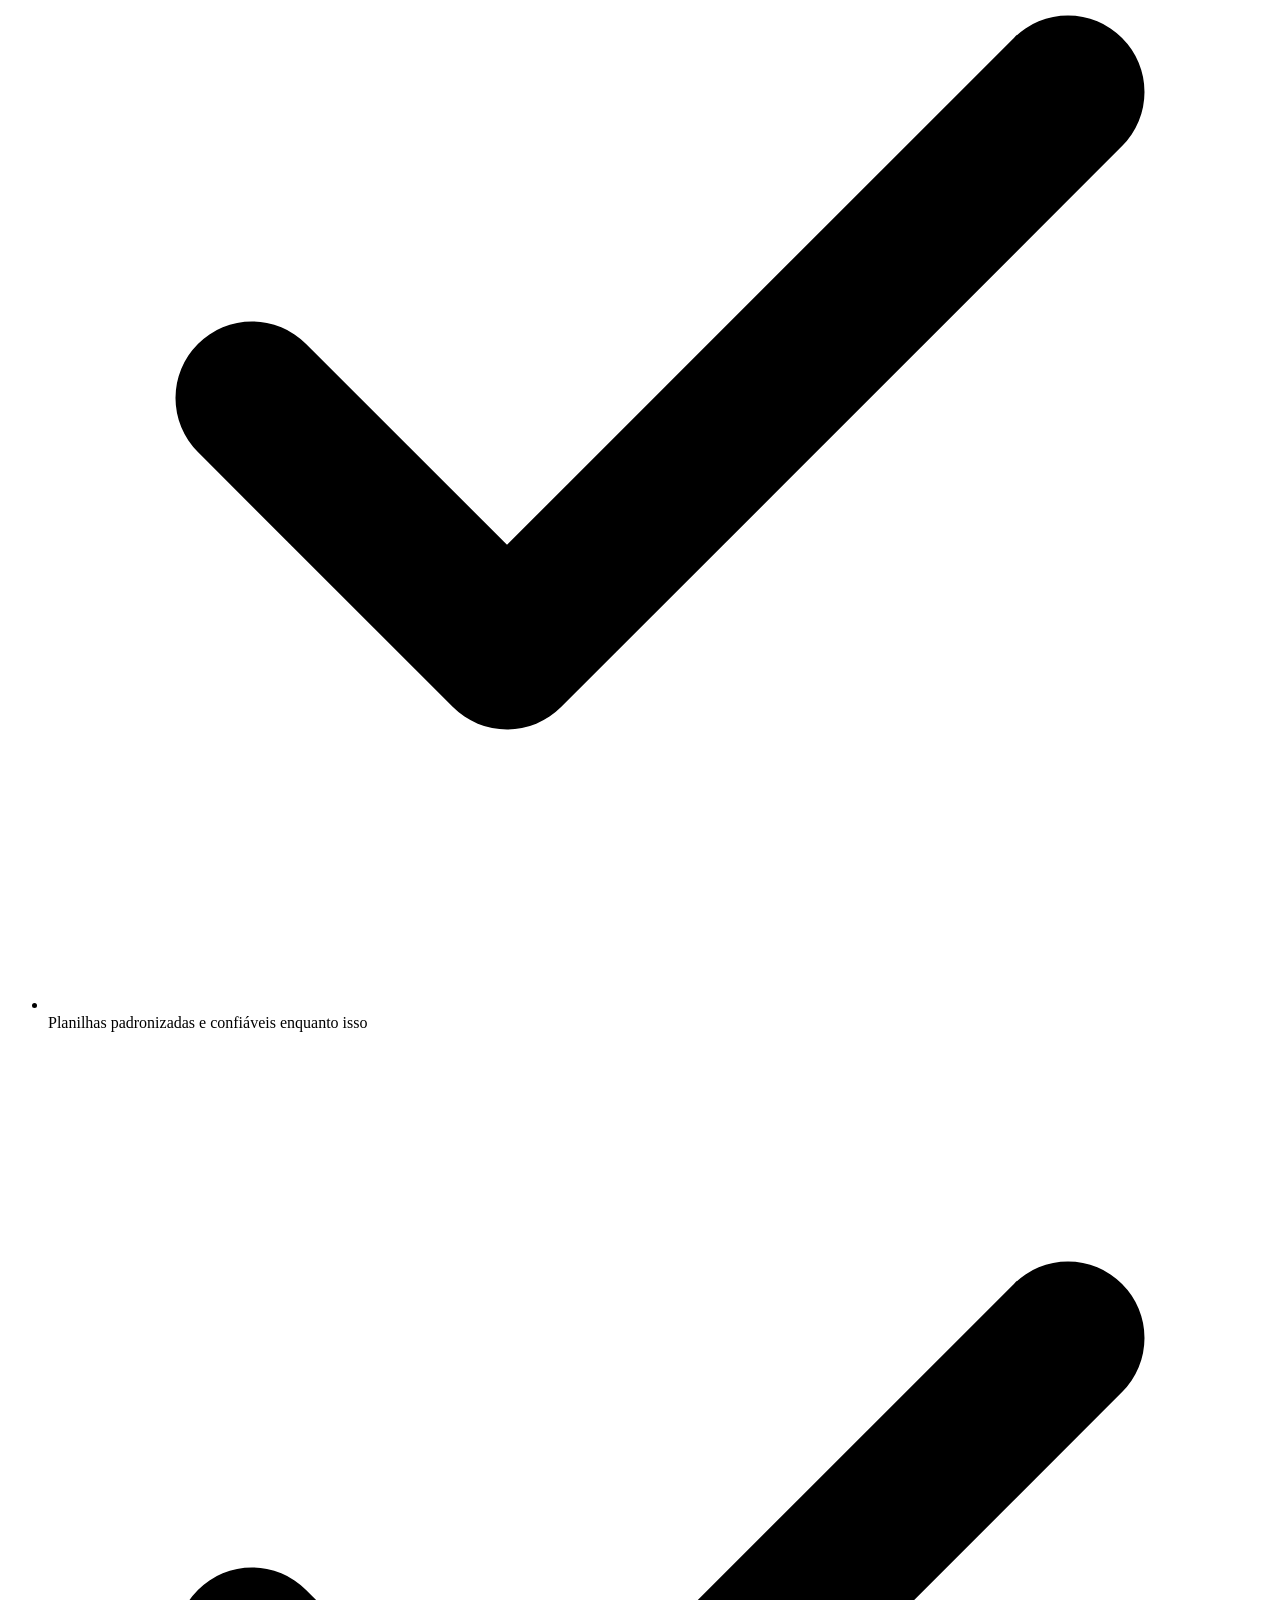
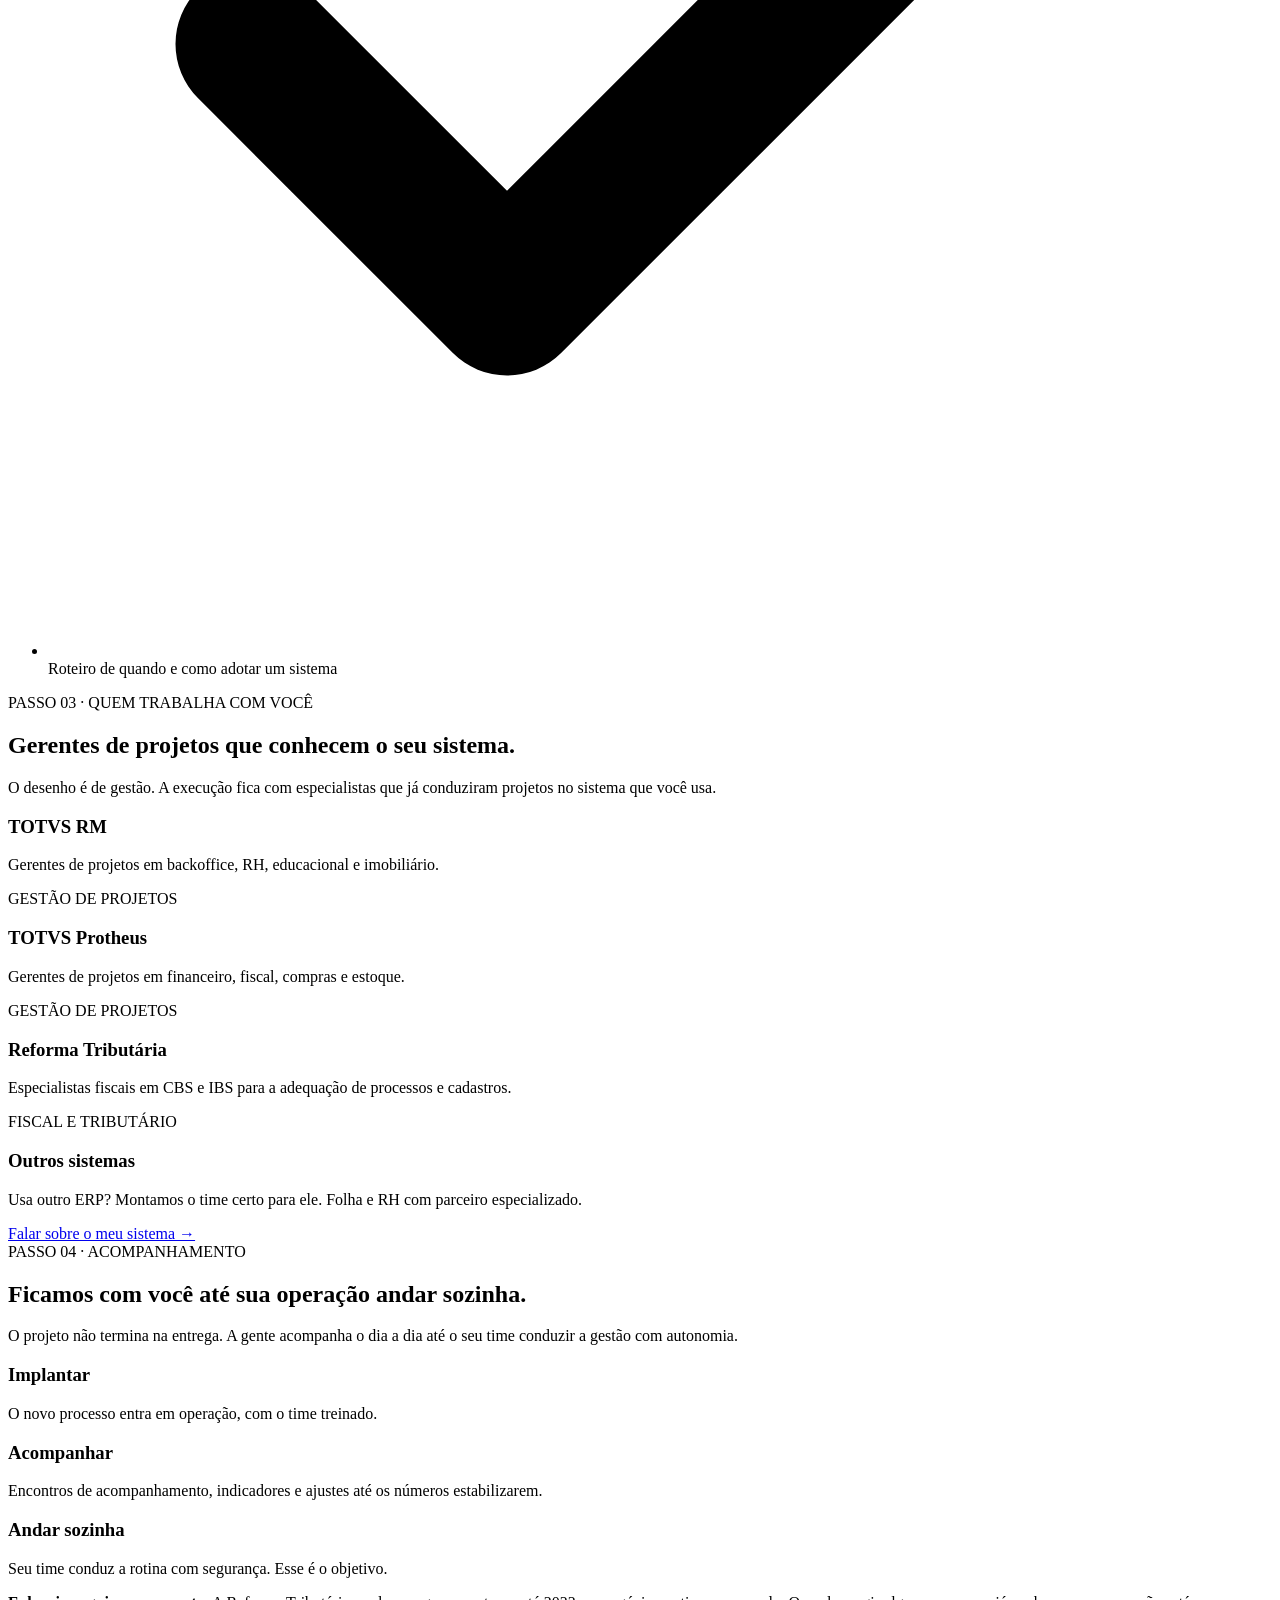
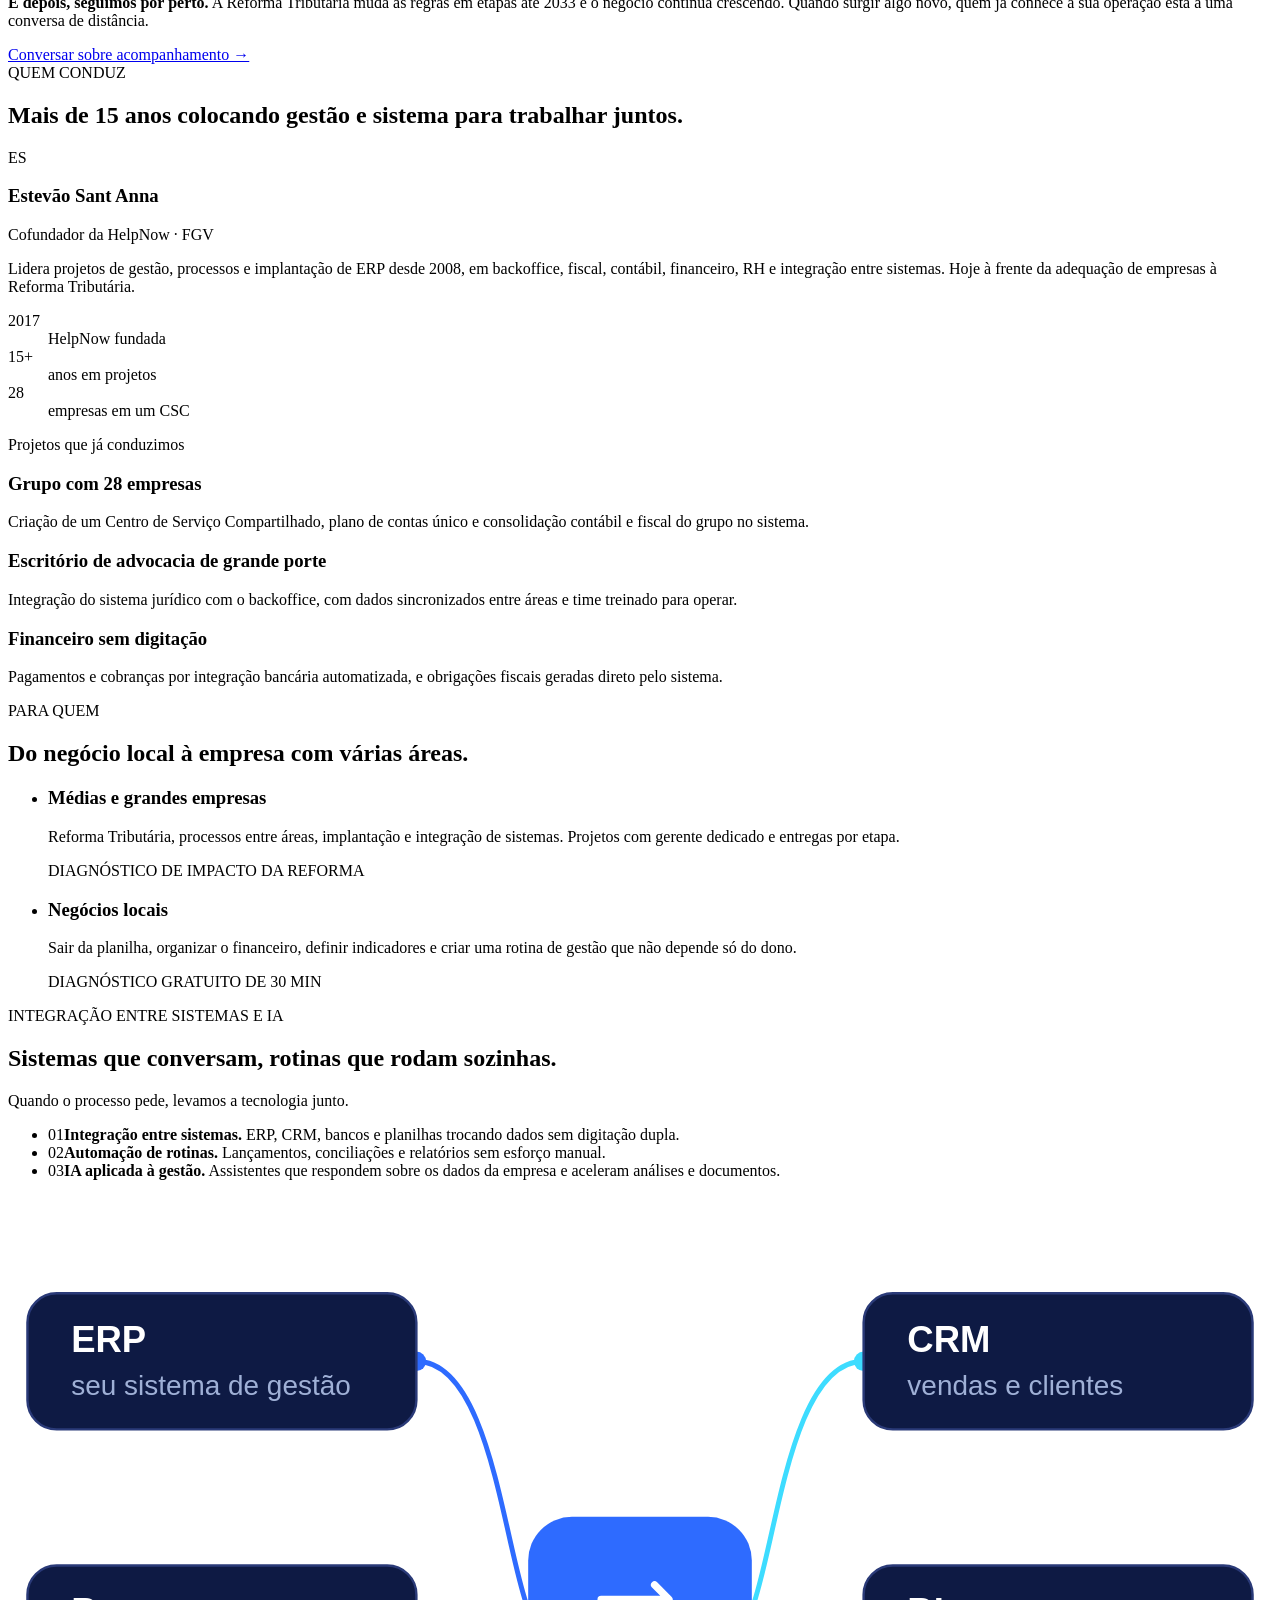
==== commit d22c1942: "feat(rodada 9): home v2 (gestao estrategica, Reforma Tributaria, 4 passos, especialistas, integracao" ====
--- a/public_html/index.html
+++ b/public_html/index.html
@@ -4,7 +4,7 @@
   <meta charset="utf-8">
   <meta name="viewport" content="width=device-width, initial-scale=1, viewport-fit=cover">
   <title>HelpNow | Consultoria e Gestão de Negócios</title>
-  <meta name="description" content="Gestão, eficiência e processos para empresas que usam TOTVS RM e Protheus — e para quem ainda gerencia o negócio em planilha. Agende um diagnóstico gratuito de 30 minutos.">
+  <meta name="description" content="Consultoria de gestão estratégica para empresas que precisam organizar processos, se preparar para a Reforma Tributária e crescer com controle. Diagnóstico gratuito de 30 minutos.">
   <link rel="canonical" href="https://helpnowsolucoes.com.br/">
   <meta name="theme-color" content="#060D2B">
   <link rel="icon" href="/favicon.svg" type="image/svg+xml">
@@ -13,14 +13,14 @@
   <meta property="og:locale" content="pt_BR">
   <meta property="og:site_name" content="HelpNow">
   <meta property="og:title" content="HelpNow | Consultoria e Gestão de Negócios">
-  <meta property="og:description" content="A gestão do seu negócio, organizada passo a passo. Diagnóstico gratuito de 30 minutos com um especialista em TOTVS RM e Protheus.">
+  <meta property="og:description" content="A gestão do seu negócio, organizada passo a passo. Gestão estratégica, processos e Reforma Tributária, com diagnóstico gratuito de 30 minutos.">
   <meta property="og:url" content="https://helpnowsolucoes.com.br/">
   <meta property="og:image" content="https://helpnowsolucoes.com.br/assets/img/og-image.png">
   <meta name="twitter:card" content="summary_large_image">
 
   <link rel="preload" href="/assets/fonts/sora.woff2" as="font" type="font/woff2" crossorigin>
   <link rel="preload" href="/assets/fonts/manrope.woff2" as="font" type="font/woff2" crossorigin>
-  <link rel="stylesheet" href="/assets/css/styles.css?v=13">
+  <link rel="stylesheet" href="/assets/css/styles.css?v=14">
 
   <script type="application/ld+json">
   {
@@ -52,11 +52,11 @@
       <svg viewBox="0 0 24 24" fill="none" stroke="currentColor" stroke-width="2" stroke-linecap="round" aria-hidden="true"><path class="i-open" d="M4 7h16M4 12h16M4 17h16"/><path class="i-close" d="M6 6l12 12M18 6 6 18"/></svg>
     </button>
     <nav class="nav" id="nav-principal" aria-label="Principal">
-      <a href="#jornada">Como funciona</a>
       <a href="#reforma">Reforma Tributária</a>
-      <a href="#processo">Na prática</a>
-      <a href="#momento">Seu momento</a>
-      <a href="#segmentos">Segmentos</a>
+      <a href="#como">Como trabalhamos</a>
+      <a href="#especialistas">Especialistas</a>
+      <a href="#quem-somos">Quem somos</a>
+      <a href="#integracao">Integração e IA</a>
       <a class="btn btn--primary btn--sm" href="https://wa.me/5521968441647?text=Ol%C3%A1!%20Quero%20agendar%20um%20diagn%C3%B3stico%20gratuito%20com%20a%20Help%20Now." target="_blank" rel="noopener">Agendar diagnóstico
         <svg viewBox="0 0 24 24" fill="none" stroke="currentColor" stroke-width="2.5" stroke-linecap="round" stroke-linejoin="round" aria-hidden="true"><path d="M7 17 17 7M8 7h9v9"/></svg></a>
     </nav>
@@ -65,52 +65,20 @@
 
 <main id="conteudo">
 
-<!-- ================= 1. HERO + JORNADA ================= -->
+<!-- ================= 1. HERO ================= -->
 <section class="hero has-slants" aria-labelledby="hero-title">
   <div class="slant" style="right:6%; background:#2E6BFF; opacity:.16" aria-hidden="true"></div>
   <div class="slant" style="right:-2%; background:#E6EBF5; opacity:.07" aria-hidden="true"></div>
   <div class="hero__glow" aria-hidden="true"></div>
 
   <div class="container">
-    <span class="pill">GESTÃO · PROCESSOS · TOTVS RM &amp; PROTHEUS</span>
+    <span class="pill">GESTÃO ESTRATÉGICA · PROCESSOS · REFORMA TRIBUTÁRIA</span>
     <h1 id="hero-title">A gestão do seu negócio, organizada <span class="text-blue">passo a passo.</span></h1>
-    <p class="hero__lead">Da planilha ao TOTVS: começamos pelo seu negócio, diagnosticamos onde está o gargalo e estruturamos a solução que faz sentido para o seu momento.</p>
+    <p class="hero__lead">Consultoria de gestão estratégica para empresas que precisam organizar processos, se preparar para a Reforma Tributária e crescer com controle.</p>
     <div class="hero__ctas">
       <a class="btn btn--primary btn--lg btn--glow" href="https://wa.me/5521968441647?text=Ol%C3%A1!%20Quero%20agendar%20um%20diagn%C3%B3stico%20gratuito%20com%20a%20Help%20Now." target="_blank" rel="noopener">Garantir meu diagnóstico gratuito
         <svg viewBox="0 0 24 24" fill="none" stroke="currentColor" stroke-width="2.5" stroke-linecap="round" stroke-linejoin="round" aria-hidden="true"><path d="M5 12h14M13 6l6 6-6 6"/></svg></a>
-      <a class="btn btn--ghost-light btn--lg" href="#momento">Qual é o meu momento?</a>
-    </div>
-
-
-    <div class="journey" id="jornada">
-      <div class="journey__label"><span>A JORNADA HELPNOW</span><i aria-hidden="true"></i></div>
-      <ol class="journey__grid">
-        <li class="jcard reveal">
-          <div class="jcard__top"><span class="jcard__num" data-n="01" aria-hidden="true"></span>
-            <svg class="jcard__icon" viewBox="0 0 24 24" fill="none" stroke="currentColor" stroke-width="1.8" stroke-linecap="round" stroke-linejoin="round" aria-hidden="true"><path d="M3 21h18"/><path d="M5 21V7l7-4 7 4v14"/><path d="M9 21v-6h6v6"/></svg></div>
-          <h2>Iniciamos pelo seu negócio</h2>
-          <p>Entendemos sua operação, pessoas e números — esteja você no TOTVS, em outro ERP ou na planilha.</p>
-        </li>
-        <li class="jcard jcard--featured reveal">
-          <div class="jcard__top"><span class="jcard__num" data-n="02" aria-hidden="true"></span><span class="jcard__badge">30 MIN · POR TEMPO LIMITADO</span></div>
-          <h2>Diagnosticamos</h2>
-          <p>30 minutos com um especialista para investigar um problema real do seu backoffice.</p>
-          <a class="jcard__link" href="https://wa.me/5521968441647?text=Ol%C3%A1!%20Quero%20agendar%20um%20diagn%C3%B3stico%20gratuito%20com%20a%20Help%20Now." target="_blank" rel="noopener">Agendar agora
-            <svg viewBox="0 0 24 24" fill="none" stroke="currentColor" stroke-width="2.5" stroke-linecap="round" stroke-linejoin="round" aria-hidden="true"><path d="M5 12h14M13 6l6 6-6 6"/></svg></a>
-        </li>
-        <li class="jcard reveal">
-          <div class="jcard__top"><span class="jcard__num" data-n="03" aria-hidden="true"></span>
-            <svg class="jcard__icon" viewBox="0 0 24 24" fill="none" stroke="currentColor" stroke-width="1.8" stroke-linecap="round" stroke-linejoin="round" aria-hidden="true"><rect x="3" y="3" width="7" height="7" rx="1"/><rect x="14" y="3" width="7" height="7" rx="1"/><rect x="3" y="14" width="7" height="7" rx="1"/><path d="M17.5 14v7M14 17.5h7"/></svg></div>
-          <h2>Estruturamos a solução</h2>
-          <p>Processo redesenhado e ERP ajustado — RM, Protheus ou o primeiro passo para sair da planilha.</p>
-        </li>
-        <li class="jcard reveal">
-          <div class="jcard__top"><span class="jcard__num" data-n="04" aria-hidden="true"></span>
-            <svg class="jcard__icon" viewBox="0 0 24 24" fill="none" stroke="currentColor" stroke-width="1.8" stroke-linecap="round" stroke-linejoin="round" aria-hidden="true"><path d="M3 3v18h18"/><path d="m7 14 4-4 3 3 6-7"/><path d="M15 6h5v5"/></svg></div>
-          <h2>Acompanhamos a evolução</h2>
-          <p>Indicadores, sustentação e melhoria contínua. Juntos vamos mais longe.</p>
-        </li>
-      </ol>
+      <a class="btn btn--ghost-light btn--lg" href="#como">Como trabalhamos</a>
     </div>
   </div>
 </section>
@@ -120,9 +88,9 @@
   <div class="container">
     <div class="reforma__text">
       <span class="reforma__tag">NOVIDADE · REFORMA TRIBUTÁRIA</span>
-      <h2 id="reforma-title">Sua equipe está preparada para a Reforma Tributária?</h2>
-      <p>O ERP recebe a atualização, mas é o seu time que vai emitir nota, apurar, conciliar e fechar o mês com as novas regras de CBS e IBS. A HelpNow mapeia o que muda em cada área e prepara as pessoas, não só o sistema.</p>
-      <a class="btn btn--dark" href="https://wa.me/5521968441647?text=Ol%C3%A1!%20Quero%20agendar%20um%20diagn%C3%B3stico%20gratuito%20com%20a%20Help%20Now." target="_blank" rel="noopener">Avaliar a preparação da minha equipe
+      <h2 id="reforma-title">A Reforma Tributária vai mudar os seus processos. Sua empresa está preparada?</h2>
+      <p>Os tributaristas explicam a lei e o sistema recebe a atualização. Mas é o seu time que vai emitir nota, precificar, apurar e fechar o mês com as novas regras de CBS e IBS. O Diagnóstico de impacto mapeia o que muda em cada área e entrega o plano de adequação.</p>
+      <a class="btn btn--dark" href="https://wa.me/5521968441647?text=Ol%C3%A1!%20Quero%20o%20Diagn%C3%B3stico%20de%20impacto%20da%20Reforma%20Tribut%C3%A1ria%20para%20a%20minha%20empresa." target="_blank" rel="noopener">Quero o Diagnóstico de impacto
         <svg viewBox="0 0 24 24" fill="none" stroke="currentColor" stroke-width="2.5" stroke-linecap="round" stroke-linejoin="round" aria-hidden="true"><path d="M5 12h14M13 6l6 6-6 6"/></svg></a>
     </div>
     <ol class="milestones" aria-label="O que muda em cada área">
@@ -134,72 +102,90 @@
   </div>
 </section>
 
-<!-- ================= 3. NA PRÁTICA ================= -->
-<section class="processo" id="processo" aria-labelledby="processo-title">
-  <div class="container">
-    <div class="processo__head">
-      <div>
-        <span class="kicker">NOSSA PROPOSTA NA PRÁTICA</span>
-        <h2 class="h-section" id="processo-title">Um processo de ponta a ponta.</h2>
-        <p class="lead">Do pedido de compra ao pagamento — um dos processos que mais geram retrabalho no backoffice. Veja a diferença quando processo e ERP andam juntos.</p>
-      </div>
-      <div class="toggle" role="tablist" aria-label="Comparar o processo">
-        <button type="button" role="tab" id="tab-hoje" data-view="hoje" aria-selected="true" aria-controls="processo-flow">Como é hoje</button>
-        <button type="button" role="tab" id="tab-help" data-view="help" aria-selected="false" aria-controls="processo-flow" tabindex="-1">Com a HelpNow</button>
-      </div>
-    </div>
-
-    <div id="processo-flow" role="tabpanel" aria-live="polite">
-      <ol class="flow" tabindex="0" aria-label="Etapas do processo">
-        <li class="fcard"><div class="fcard__top"><span class="fcard__num">01</span><span class="fcard__tag"><span class="view-hoje">GARGALO</span><span class="view-help">NO FLUXO</span></span></div>
-          <h3>Solicitação de compra</h3>
-          <p><span class="view-hoje">Pedido chega por e-mail ou WhatsApp, sem aprovação registrada.</span><span class="view-help">Solicitação no ERP, com alçada de aprovação definida.</span></p></li>
-        <li class="fcard"><div class="fcard__top"><span class="fcard__num">02</span><span class="fcard__tag"><span class="view-hoje">GARGALO</span><span class="view-help">NO FLUXO</span></span></div>
-          <h3>Cotação e pedido</h3>
-          <p><span class="view-hoje">Cotação em planilha, sem histórico de preço por fornecedor.</span><span class="view-help">Cotação e pedido no ERP, com histórico e comparativo.</span></p></li>
-        <li class="fcard"><div class="fcard__top"><span class="fcard__num">03</span><span class="fcard__tag"><span class="view-hoje">GARGALO</span><span class="view-help">NO FLUXO</span></span></div>
-          <h3>Recebimento e nota fiscal</h3>
-          <p><span class="view-hoje">Nota lançada à mão; divergências aparecem no fim do mês.</span><span class="view-help">Conferência pedido × nota no recebimento; divergência tratada na hora.</span></p></li>
-        <li class="fcard"><div class="fcard__top"><span class="fcard__num">04</span><span class="fcard__tag"><span class="view-hoje">GARGALO</span><span class="view-help">NO FLUXO</span></span></div>
-          <h3>Contas a pagar</h3>
-          <p><span class="view-hoje">Títulos digitados de novo pelo financeiro.</span><span class="view-help">Título gerado a partir da nota, sem redigitação.</span></p></li>
-        <li class="fcard"><div class="fcard__top"><span class="fcard__num">05</span><span class="fcard__tag"><span class="view-hoje">GARGALO</span><span class="view-help">NO FLUXO</span></span></div>
-          <h3>Pagamento e conciliação</h3>
-          <p><span class="view-hoje">Conciliação bancária manual; fechamento atrasa.</span><span class="view-help">Conciliação apoiada pelo ERP e fechamento no prazo.</span></p></li>
-      </ol>
-      <div class="flow-dots" aria-hidden="true"></div>
-
-      <div class="result">
-        <p><strong>Resultado: </strong><span class="view-hoje">retrabalho, dados duplicados e um fechamento que depende de planilha e de quem sabe fazer.</span><span class="view-help">um fluxo único e rastreável, com indicadores direto do ERP e o time focado no que importa.</span></p>
-        <a class="btn btn--primary" href="https://wa.me/5521968441647?text=Ol%C3%A1!%20Quero%20agendar%20um%20diagn%C3%B3stico%20gratuito%20com%20a%20Help%20Now." target="_blank" rel="noopener">Mapear o meu processo
-          <svg viewBox="0 0 24 24" fill="none" stroke="currentColor" stroke-width="2.5" stroke-linecap="round" stroke-linejoin="round" aria-hidden="true"><path d="M5 12h14M13 6l6 6-6 6"/></svg></a>
-      </div>
-    </div>
-  </div>
-</section>
-
-<!-- ================= 4. SEU MOMENTO ================= -->
-<section class="momento has-slants" id="momento" aria-labelledby="momento-title">
+<!-- ================= 3. COMO TRABALHAMOS ================= -->
+<section class="sec sec--white" id="como" aria-labelledby="como-title">
+  <div class="container">
+    <span class="kicker">COMO TRABALHAMOS</span>
+    <h2 class="h-section" id="como-title">Do primeiro contato à operação rodando sozinha, em quatro passos.</h2>
+    <ol class="steps">
+      <li class="step step--first">
+        <p class="step__n" aria-hidden="true">01</p>
+        <h3>Reunião de diagnóstico</h3>
+        <p>30 minutos para entender o seu negócio e o problema real.</p>
+        <a class="link-arrow" href="#passo-1">Ver detalhes →</a>
+      </li>
+      <li class="step">
+        <p class="step__n" aria-hidden="true">02</p>
+        <h3>Seu momento</h3>
+        <p>Identificamos se o que destrava o faturamento é estratégia, gestão ou processo.</p>
+        <a class="link-arrow" href="#passo-2">Ver detalhes →</a>
+      </li>
+      <li class="step">
+        <p class="step__n" aria-hidden="true">03</p>
+        <h3>Especialistas no projeto</h3>
+        <p>Gerentes de projetos que conhecem o seu sistema conduzem a execução.</p>
+        <a class="link-arrow" href="#especialistas">Ver detalhes →</a>
+      </li>
+      <li class="step">
+        <p class="step__n" aria-hidden="true">04</p>
+        <h3>Ficamos até andar sozinha</h3>
+        <p>Acompanhamos indicadores e rotina até o seu time conduzir sem a gente.</p>
+        <a class="link-arrow" href="#passo-4">Ver detalhes →</a>
+      </li>
+    </ol>
+  </div>
+</section>
+
+<!-- ================= 4. PASSO 01 · REUNIÃO DE DIAGNÓSTICO ================= -->
+<section class="sec sec--gray" id="passo-1" aria-labelledby="passo1-title">
+  <div class="container split">
+    <div class="split__main">
+      <span class="kicker">PASSO 01 · REUNIÃO DE DIAGNÓSTICO</span>
+      <h2 class="h-section" id="passo1-title">Tudo começa com uma conversa de 30 minutos.</h2>
+      <p class="lead">Você traz um problema real do dia a dia. A gente olha para números, processos e pessoas e devolve um diagnóstico claro, sem custo e sem compromisso.</p>
+      <a class="btn btn--primary" href="https://wa.me/5521968441647?text=Ol%C3%A1!%20Quero%20agendar%20um%20diagn%C3%B3stico%20gratuito%20com%20a%20Help%20Now." target="_blank" rel="noopener">Agendar minha reunião
+        <svg viewBox="0 0 24 24" fill="none" stroke="currentColor" stroke-width="2.5" stroke-linecap="round" stroke-linejoin="round" aria-hidden="true"><path d="M5 12h14M13 6l6 6-6 6"/></svg></a>
+    </div>
+    <div class="split__aside card">
+      <p class="eyebrow">Como é a reunião</p>
+      <div class="agenda">
+        <div class="agenda__row"><p class="agenda__time">0–10 min</p><p><b>Seu negócio.</b> Como a empresa funciona hoje e onde dói.</p></div>
+        <div class="agenda__row"><p class="agenda__time">10–25 min</p><p><b>O gargalo.</b> Investigamos o problema que você trouxe.</p></div>
+        <div class="agenda__row"><p class="agenda__time">25–30 min</p><p><b>O próximo passo.</b> Você sai sabendo por onde começar.</p></div>
+      </div>
+    </div>
+  </div>
+</section>
+
+<!-- ================= 5. PASSO 02 · SEU MOMENTO ================= -->
+<section class="momento has-slants" id="passo-2" aria-labelledby="momento-title">
   <div class="slant" style="left:-60px; width:120px; background:#2E6BFF; opacity:.18" aria-hidden="true"></div>
   <div class="container">
-    <span class="kicker kicker--cyan">SEU MOMENTO</span>
-    <h2 class="h-section" id="momento-title">O que faz sentido para você <span class="text-blue">agora?</span></h2>
-    <p class="lead">Não existe solução de prateleira. Escolha onde sua empresa está hoje.</p>
-
+    <span class="kicker kicker--cyan">PASSO 02 · SEU MOMENTO</span>
+    <h2 class="h-section" id="momento-title">Identificamos onde você está e o que vai <span class="text-blue">impulsionar seu faturamento.</span></h2>
+    <p class="lead">Nem toda empresa precisa da mesma coisa. Às vezes falta estratégia, às vezes gestão, às vezes processo.</p>
+
+    <div class="pillars">
+      <div class="pillar"><h3>Estratégia</h3><p>Para onde crescer, que oferta priorizar, como precificar.</p></div>
+      <div class="pillar"><h3>Gestão</h3><p>Indicadores, metas e uma rotina de decisão que não depende do dono.</p></div>
+      <div class="pillar"><h3>Processos</h3><p>Fluxos, cadastros e sistema funcionando sem retrabalho.</p></div>
+    </div>
+
+    <p class="eyebrow eyebrow--mist">Exemplos de momento</p>
     <div class="stages" role="tablist" aria-label="Momento da empresa">
       <button class="stage" type="button" role="tab" id="stage-01" aria-selected="true" aria-controls="stage-panel" data-stage="0"><span class="stage__num">01</span><span class="stage__label">Gerencio em planilha</span></button>
-      <button class="stage" type="button" role="tab" id="stage-02" aria-selected="false" aria-controls="stage-panel" data-stage="1" tabindex="-1"><span class="stage__num">02</span><span class="stage__label">Vou implantar um ERP</span></button>
-      <button class="stage" type="button" role="tab" id="stage-03" aria-selected="false" aria-controls="stage-panel" data-stage="2" tabindex="-1"><span class="stage__num">03</span><span class="stage__label">Já uso TOTVS, mas não rende</span></button>
-      <button class="stage" type="button" role="tab" id="stage-04" aria-selected="false" aria-controls="stage-panel" data-stage="3" tabindex="-1"><span class="stage__num">04</span><span class="stage__label">Quero sustentar e crescer</span></button>
+      <button class="stage" type="button" role="tab" id="stage-02" aria-selected="false" aria-controls="stage-panel" data-stage="1" tabindex="-1"><span class="stage__num">02</span><span class="stage__label">Vou implantar um sistema</span></button>
+      <button class="stage" type="button" role="tab" id="stage-03" aria-selected="false" aria-controls="stage-panel" data-stage="2" tabindex="-1"><span class="stage__num">03</span><span class="stage__label">Tenho sistema, mas não rende</span></button>
+      <button class="stage" type="button" role="tab" id="stage-04" aria-selected="false" aria-controls="stage-panel" data-stage="3" tabindex="-1"><span class="stage__num">04</span><span class="stage__label">Cresci e perdi o controle</span></button>
     </div>
 
     <!-- Conteúdo inicial = momento 01; main.js troca ao clicar -->
     <div class="stage-panel" id="stage-panel" role="tabpanel" aria-labelledby="stage-01" aria-live="polite">
       <div class="stage-panel__main">
-        <span class="stage-panel__tag" data-field="tag">AINDA SEM ERP</span>
+        <span class="stage-panel__tag" data-field="tag">AINDA SEM SISTEMA</span>
         <h3 data-field="title">Estruturamos antes de informatizar.</h3>
-        <p data-field="body">Antes de pensar em sistema, organizamos o que já existe: processos, cadastros e regras. Você descobre o que faz sentido agora — inclusive se ainda não é hora de um ERP.</p>
-        <a class="btn btn--primary" data-field="cta" href="https://wa.me/5521968441647?text=Ol%C3%A1!%20Quero%20agendar%20um%20diagn%C3%B3stico%20gratuito%20com%20a%20Help%20Now." target="_blank" rel="noopener">Quero conversar sobre isso
+        <p data-field="body">Antes de pensar em sistema, organizamos o que já existe: processos, cadastros e regras. Você descobre o que faz sentido agora, inclusive se ainda não é hora de um ERP.</p>
+        <a class="btn btn--primary" href="https://wa.me/5521968441647?text=Ol%C3%A1!%20Quero%20agendar%20um%20diagn%C3%B3stico%20gratuito%20com%20a%20Help%20Now." target="_blank" rel="noopener">Quero conversar sobre isso
           <svg viewBox="0 0 24 24" fill="none" stroke="currentColor" stroke-width="2.5" stroke-linecap="round" stroke-linejoin="round" aria-hidden="true"><path d="M5 12h14M13 6l6 6-6 6"/></svg></a>
       </div>
       <div class="stage-panel__box">
@@ -207,33 +193,148 @@
         <ul class="checklist" data-field="items">
           <li><svg viewBox="0 0 24 24" fill="none" stroke="currentColor" stroke-width="3" stroke-linecap="round" stroke-linejoin="round" aria-hidden="true"><path d="M20 6 9 17l-5-5"/></svg><span>Mapa dos processos atuais</span></li>
           <li><svg viewBox="0 0 24 24" fill="none" stroke="currentColor" stroke-width="3" stroke-linecap="round" stroke-linejoin="round" aria-hidden="true"><path d="M20 6 9 17l-5-5"/></svg><span>Planilhas padronizadas e confiáveis enquanto isso</span></li>
-          <li><svg viewBox="0 0 24 24" fill="none" stroke="currentColor" stroke-width="3" stroke-linecap="round" stroke-linejoin="round" aria-hidden="true"><path d="M20 6 9 17l-5-5"/></svg><span>Roteiro de quando e como adotar um ERP</span></li>
+          <li><svg viewBox="0 0 24 24" fill="none" stroke="currentColor" stroke-width="3" stroke-linecap="round" stroke-linejoin="round" aria-hidden="true"><path d="M20 6 9 17l-5-5"/></svg><span>Roteiro de quando e como adotar um sistema</span></li>
         </ul>
       </div>
     </div>
   </div>
 </section>
 
-<!-- ================= 5. SEGMENTOS ================= -->
-<section class="segmentos" id="segmentos" aria-labelledby="segmentos-title">
-  <div class="container">
-    <div class="segmentos__head">
-      <div>
-        <span class="kicker">SEGMENTOS</span>
-        <h2 class="h-section" id="segmentos-title">Onde o TOTVS mais exige de você.</h2>
-      </div>
-      <span class="segmentos__erps">TOTVS RM · TOTVS PROTHEUS</span>
-    </div>
-    <ul class="segs">
-      <li class="seg seg--navy"><span class="seg__mark" aria-hidden="true"></span><h3>Backoffice</h3><p>Financeiro, contábil, fiscal, compras e estoque integrados e conciliados.</p><span class="seg__erp">RM · PROTHEUS</span></li>
-      <li class="seg"><span class="seg__mark" aria-hidden="true"></span><h3>Imobiliário</h3><p>Contratos, carteira, reajustes e cobrança em um fluxo só.</p><span class="seg__erp">TOTVS RM</span></li>
-      <li class="seg"><span class="seg__mark" aria-hidden="true"></span><h3>Educacional</h3><p>Secretaria, matrícula e financeiro acadêmico sem retrabalho.</p><span class="seg__erp">TOTVS RM</span></li>
-      <li class="seg seg--blue"><span class="seg__mark" aria-hidden="true"></span><h3>RH</h3><p>Folha, ponto, benefícios e eSocial rodando com previsibilidade.</p><span class="seg__erp">RM · PROTHEUS</span></li>
+<!-- ================= 6. PASSO 03 · ESPECIALISTAS ================= -->
+<section class="sec sec--white" id="especialistas" aria-labelledby="esp-title">
+  <div class="container">
+    <span class="kicker">PASSO 03 · QUEM TRABALHA COM VOCÊ</span>
+    <h2 class="h-section" id="esp-title">Gerentes de projetos que conhecem o seu sistema.</h2>
+    <p class="lead">O desenho é de gestão. A execução fica com especialistas que já conduziram projetos no sistema que você usa.</p>
+    <div class="specs">
+      <div class="spec">
+        <h3>TOTVS RM</h3>
+        <p>Gerentes de projetos em backoffice, RH, educacional e imobiliário.</p>
+        <span class="spec__tag">GESTÃO DE PROJETOS</span>
+      </div>
+      <div class="spec">
+        <h3>TOTVS Protheus</h3>
+        <p>Gerentes de projetos em financeiro, fiscal, compras e estoque.</p>
+        <span class="spec__tag">GESTÃO DE PROJETOS</span>
+      </div>
+      <div class="spec">
+        <h3>Reforma Tributária</h3>
+        <p>Especialistas fiscais em CBS e IBS para a adequação de processos e cadastros.</p>
+        <span class="spec__tag">FISCAL E TRIBUTÁRIO</span>
+      </div>
+      <div class="spec">
+        <h3>Outros sistemas</h3>
+        <p>Usa outro ERP? Montamos o time certo para ele. Folha e RH com parceiro especializado.</p>
+        <a class="link-arrow" href="https://wa.me/5521968441647?text=Ol%C3%A1!%20Quero%20agendar%20um%20diagn%C3%B3stico%20gratuito%20com%20a%20Help%20Now." target="_blank" rel="noopener">Falar sobre o meu sistema →</a>
+      </div>
+    </div>
+  </div>
+</section>
+
+<!-- ================= 7. PASSO 04 · ACOMPANHAMENTO ================= -->
+<section class="sec sec--gray" id="passo-4" aria-labelledby="passo4-title">
+  <div class="container">
+    <span class="kicker">PASSO 04 · ACOMPANHAMENTO</span>
+    <h2 class="h-section" id="passo4-title" style="max-width: 820px;">Ficamos com você até sua operação andar sozinha.</h2>
+    <p class="lead">O projeto não termina na entrega. A gente acompanha o dia a dia até o seu time conduzir a gestão com autonomia.</p>
+    <div class="phases">
+      <div class="phase">
+        <div class="phase__bar" aria-hidden="true"></div>
+        <h3>Implantar</h3>
+        <p>O novo processo entra em operação, com o time treinado.</p>
+      </div>
+      <div class="phase">
+        <div class="phase__bar phase__bar--60" aria-hidden="true"></div>
+        <h3>Acompanhar</h3>
+        <p>Encontros de acompanhamento, indicadores e ajustes até os números estabilizarem.</p>
+      </div>
+      <div class="phase">
+        <div class="phase__bar phase__bar--25" aria-hidden="true"></div>
+        <h3>Andar sozinha</h3>
+        <p>Seu time conduz a rotina com segurança. Esse é o objetivo.</p>
+      </div>
+    </div>
+    <div class="followup">
+      <p><b>E depois, seguimos por perto.</b> A Reforma Tributária muda as regras em etapas até 2033 e o negócio continua crescendo. Quando surgir algo novo, quem já conhece a sua operação está a uma conversa de distância.</p>
+      <a class="link-arrow" href="https://wa.me/5521968441647?text=Ol%C3%A1!%20Quero%20agendar%20um%20diagn%C3%B3stico%20gratuito%20com%20a%20Help%20Now." target="_blank" rel="noopener">Conversar sobre acompanhamento →</a>
+    </div>
+  </div>
+</section>
+
+<!-- ================= 8. QUEM CONDUZ ================= -->
+<section class="sec sec--white" id="quem-somos" aria-labelledby="quem-title">
+  <div class="container">
+    <span class="kicker">QUEM CONDUZ</span>
+    <h2 class="h-section" id="quem-title" style="max-width: 880px;">Mais de 15 anos colocando gestão e sistema para trabalhar juntos.</h2>
+    <div class="team">
+      <div class="person">
+        <div class="person__head">
+          <!-- Quando houver foto: trocar este div por <img class="person__avatar" src="/assets/img/estevao.jpg" alt="Estevão Sant Anna" width="64" height="64"> -->
+          <div class="person__avatar" aria-hidden="true">ES</div>
+          <div><h3 class="person__name">Estevão Sant Anna</h3><p class="person__role">Cofundador da HelpNow · FGV</p></div>
+        </div>
+        <p class="person__bio">Lidera projetos de gestão, processos e implantação de ERP desde 2008, em backoffice, fiscal, contábil, financeiro, RH e integração entre sistemas. Hoje à frente da adequação de empresas à Reforma Tributária.</p>
+        <dl class="stats">
+          <div class="stat"><dt>2017</dt><dd>HelpNow fundada</dd></div>
+          <div class="stat"><dt>15+</dt><dd>anos em projetos</dd></div>
+          <div class="stat"><dt>28</dt><dd>empresas em um CSC</dd></div>
+        </dl>
+      </div>
+      <div class="projects">
+        <p class="eyebrow">Projetos que já conduzimos</p>
+        <div class="project"><h3>Grupo com 28 empresas</h3><p>Criação de um Centro de Serviço Compartilhado, plano de contas único e consolidação contábil e fiscal do grupo no sistema.</p></div>
+        <div class="project"><h3>Escritório de advocacia de grande porte</h3><p>Integração do sistema jurídico com o backoffice, com dados sincronizados entre áreas e time treinado para operar.</p></div>
+        <div class="project"><h3>Financeiro sem digitação</h3><p>Pagamentos e cobranças por integração bancária automatizada, e obrigações fiscais geradas direto pelo sistema.</p></div>
+      </div>
+    </div>
+  </div>
+</section>
+
+<!-- ================= 9. PARA QUEM ================= -->
+<section class="sec sec--gray" id="para-quem" aria-labelledby="paraquem-title">
+  <div class="container">
+    <span class="kicker">PARA QUEM</span>
+    <h2 class="h-section" id="paraquem-title">Do negócio local à empresa com várias áreas.</h2>
+    <ul class="segs segs--duo">
+      <li class="seg seg--navy"><span class="seg__mark" aria-hidden="true"></span><h3>Médias e grandes empresas</h3><p>Reforma Tributária, processos entre áreas, implantação e integração de sistemas. Projetos com gerente dedicado e entregas por etapa.</p><span class="seg__erp">DIAGNÓSTICO DE IMPACTO DA REFORMA</span></li>
+      <li class="seg seg--blue"><span class="seg__mark" aria-hidden="true"></span><h3>Negócios locais</h3><p>Sair da planilha, organizar o financeiro, definir indicadores e criar uma rotina de gestão que não depende só do dono.</p><span class="seg__erp">DIAGNÓSTICO GRATUITO DE 30 MIN</span></li>
     </ul>
   </div>
 </section>
 
-<!-- ================= 6. CTA FINAL ================= -->
+<!-- ================= 10. INTEGRAÇÃO E IA ================= -->
+<section class="sec sec--navy" id="integracao" aria-labelledby="integracao-title">
+  <div class="container split split--diagram">
+    <div class="split__main">
+      <span class="kicker kicker--cyan">INTEGRAÇÃO ENTRE SISTEMAS E IA</span>
+      <h2 class="h-section" id="integracao-title">Sistemas que conversam, rotinas que <span class="text-blue">rodam sozinhas.</span></h2>
+      <p class="lead">Quando o processo pede, levamos a tecnologia junto.</p>
+      <ul class="points">
+        <li><span class="points__n" aria-hidden="true">01</span><span><b>Integração entre sistemas.</b> ERP, CRM, bancos e planilhas trocando dados sem digitação dupla.</span></li>
+        <li><span class="points__n" aria-hidden="true">02</span><span><b>Automação de rotinas.</b> Lançamentos, conciliações e relatórios sem esforço manual.</span></li>
+        <li><span class="points__n" aria-hidden="true">03</span><span><b>IA aplicada à gestão.</b> Assistentes que respondem sobre os dados da empresa e aceleram análises e documentos.</span></li>
+      </ul>
+    </div>
+    <div class="split__aside diagram">
+      <svg viewBox="0 0 520 360" role="img" aria-label="Sistemas da empresa conectados ao seu processo: ERP, bancos, planilhas, CRM, BI e IA"><path d="M168 68 C 205 68, 205 180, 222 180" fill="none" stroke="#2E6BFF" stroke-width="2"/><circle cx="168" cy="68" r="4" fill="#2E6BFF"/><rect x="8" y="40" width="160" height="56" rx="12" fill="#0E1A44" stroke="#2A3A78"/><text x="26" y="64" font-family="Sora, sans-serif" font-weight="700" font-size="15" fill="#FFFFFF">ERP</text><text x="26" y="82" font-family="Manrope, sans-serif" font-size="11.5" fill="#9FB0D6">seu sistema de gestão</text><path d="M168 180 C 205 180, 205 180, 222 180" fill="none" stroke="#2E6BFF" stroke-width="2"/><circle cx="168" cy="180" r="4" fill="#2E6BFF"/><rect x="8" y="152" width="160" height="56" rx="12" fill="#0E1A44" stroke="#2A3A78"/><text x="26" y="176" font-family="Sora, sans-serif" font-weight="700" font-size="15" fill="#FFFFFF">Bancos</text><text x="26" y="194" font-family="Manrope, sans-serif" font-size="11.5" fill="#9FB0D6">pagamentos e extratos</text><path d="M168 292 C 205 292, 205 180, 222 180" fill="none" stroke="#2E6BFF" stroke-width="2"/><circle cx="168" cy="292" r="4" fill="#2E6BFF"/><rect x="8" y="264" width="160" height="56" rx="12" fill="#0E1A44" stroke="#2A3A78"/><text x="26" y="288" font-family="Sora, sans-serif" font-weight="700" font-size="15" fill="#FFFFFF">Planilhas</text><text x="26" y="306" font-family="Manrope, sans-serif" font-size="11.5" fill="#9FB0D6">e arquivos</text><path d="M352 68 C 315 68, 315 180, 298 180" fill="none" stroke="#3DDCFF" stroke-width="2"/><circle cx="352" cy="68" r="4" fill="#3DDCFF"/><rect x="352" y="40" width="160" height="56" rx="12" fill="#0E1A44" stroke="#2A3A78"/><text x="370" y="64" font-family="Sora, sans-serif" font-weight="700" font-size="15" fill="#FFFFFF">CRM</text><text x="370" y="82" font-family="Manrope, sans-serif" font-size="11.5" fill="#9FB0D6">vendas e clientes</text><path d="M352 180 C 315 180, 315 180, 298 180" fill="none" stroke="#3DDCFF" stroke-width="2"/><circle cx="352" cy="180" r="4" fill="#3DDCFF"/><rect x="352" y="152" width="160" height="56" rx="12" fill="#0E1A44" stroke="#2A3A78"/><text x="370" y="176" font-family="Sora, sans-serif" font-weight="700" font-size="15" fill="#FFFFFF">BI</text><text x="370" y="194" font-family="Manrope, sans-serif" font-size="11.5" fill="#9FB0D6">indicadores</text><path d="M352 292 C 315 292, 315 180, 298 180" fill="none" stroke="#3DDCFF" stroke-width="2"/><circle cx="352" cy="292" r="4" fill="#3DDCFF"/><rect x="352" y="264" width="160" height="56" rx="12" fill="#0E1A44" stroke="#2A3A78"/><text x="370" y="288" font-family="Sora, sans-serif" font-weight="700" font-size="15" fill="#FFFFFF">IA</text><text x="370" y="306" font-family="Manrope, sans-serif" font-size="11.5" fill="#9FB0D6">assistentes e automação</text><rect x="214" y="132" width="92" height="96" rx="18" fill="#2E6BFF"/><path d="M244 166 h28 l-6 -6 M276 194 h-28 l6 6" fill="none" stroke="#FFFFFF" stroke-width="3" stroke-linecap="round" stroke-linejoin="round"/><text x="260" y="218" text-anchor="middle" font-family="Sora, sans-serif" font-weight="800" font-size="9" letter-spacing=".4" fill="#FFFFFF">SEU PROCESSO</text></svg>
+      <!-- Celular: mesma informação do diagrama, em lista legível -->
+      <div class="diagram__list">
+        <p class="diagram__hub">Seu processo</p>
+        <div class="diagram__links" aria-hidden="true"></div>
+        <ul class="diagram__nodes" aria-label="Sistemas conectados ao seu processo">
+          <li><strong>ERP</strong><span>seu sistema de gestão</span></li>
+          <li><strong>Bancos</strong><span>pagamentos e extratos</span></li>
+          <li><strong>Planilhas</strong><span>e arquivos</span></li>
+          <li><strong>CRM</strong><span>vendas e clientes</span></li>
+          <li><strong>BI</strong><span>indicadores</span></li>
+          <li><strong>IA</strong><span>assistentes e automação</span></li>
+        </ul>
+      </div>
+    </div>
+  </div>
+</section>
+
+<!-- ================= 11. CTA FINAL ================= -->
 <section class="cta has-slants" aria-labelledby="cta-title">
   <div class="slant" style="right:8%; width:140px; background:#060D2B; opacity:.25" aria-hidden="true"></div>
   <div class="slant" style="right:-1%; width:140px; background:#FFFFFF; opacity:.14" aria-hidden="true"></div>
@@ -241,7 +342,7 @@
     <div class="cta__clock" aria-hidden="true"><svg class="chrono chrono--big" viewBox="0 0 200 224" fill="none" focusable="false"><rect x="86" y="6" width="28" height="14" rx="4" fill="#3DDCFF"/><rect x="94" y="19" width="12" height="18" fill="#060D2B"/><g transform="rotate(42 100 124)"><rect x="93" y="14" width="14" height="16" rx="3" fill="#3DDCFF"/><rect x="96" y="28" width="8" height="12" fill="#060D2B"/></g><circle cx="100" cy="124" r="88" fill="#060D2B" stroke="#FFFFFF" stroke-width="6" stroke-opacity=".85"/><path d="M106.9 58.4L107.5 52.4M113.7 59.4L115.0 53.6M120.4 61.2L122.2 55.5M126.8 63.7L129.3 58.2M138.8 70.6L142.3 65.8M144.2 75.0L148.2 70.5M149.0 79.8L153.5 75.8M153.4 85.2L158.2 81.7M160.3 97.2L165.8 94.7M162.8 103.6L168.5 101.8M164.6 110.3L170.4 109.0M165.6 117.1L171.6 116.5M165.6 130.9L171.6 131.5M164.6 137.7L170.4 139.0M162.8 144.4L168.5 146.2M160.3 150.8L165.8 153.3M153.4 162.8L158.2 166.3M149.0 168.2L153.5 172.2M144.2 173.0L148.2 177.5M138.8 177.4L142.3 182.2M126.8 184.3L129.3 189.8M120.4 186.8L122.2 192.5M113.7 188.6L115.0 194.4M106.9 189.6L107.5 195.6M93.1 189.6L92.5 195.6M86.3 188.6L85.0 194.4M79.6 186.8L77.8 192.5M73.2 184.3L70.7 189.8M61.2 177.4L57.7 182.2M55.8 173.0L51.8 177.5M51.0 168.2L46.5 172.2M46.6 162.8L41.8 166.3M39.7 150.8L34.2 153.3M37.2 144.4L31.5 146.2M35.4 137.7L29.6 139.0M34.4 130.9L28.4 131.5M34.4 117.1L28.4 116.5M35.4 110.3L29.6 109.0M37.2 103.6L31.5 101.8M39.7 97.2L34.2 94.7M46.6 85.2L41.8 81.7M51.0 79.8L46.5 75.8M55.8 75.0L51.8 70.5M61.2 70.6L57.7 65.8M73.2 63.7L70.7 58.2M79.6 61.2L77.8 55.5M86.3 59.4L85.0 53.6M93.1 58.4L92.5 52.4" stroke="#FFFFFF" stroke-opacity=".55" stroke-width="1.7" stroke-linecap="round"/><path d="M100.0 66.0L100.0 52.0M129.0 73.8L136.0 61.6M150.2 95.0L162.4 88.0M158.0 124.0L172.0 124.0M150.2 153.0L162.4 160.0M129.0 174.2L136.0 186.4M100.0 182.0L100.0 196.0M71.0 174.2L64.0 186.4M49.8 153.0L37.6 160.0M42.0 124.0L28.0 124.0M49.8 95.0L37.6 88.0M71.0 73.8L64.0 61.6" stroke="#3DDCFF" stroke-width="3.8" stroke-linecap="round"/><circle class="chrono__track" cx="100" cy="124" r="80" transform="rotate(-90 100 124)" stroke="#FFFFFF" stroke-opacity=".16" stroke-width="5"/><circle class="chrono__fill" cx="100" cy="124" r="80" transform="rotate(-90 100 124)" pathLength="100" stroke="#3DDCFF" stroke-width="5" stroke-linecap="round" stroke-dasharray="100 100" stroke-dashoffset="25"/><g class="chrono__tip"><circle class="chrono__glow" cx="100" cy="44" r="9" fill="#3DDCFF" fill-opacity=".38"/><circle class="chrono__dot" cx="100" cy="44" r="4" fill="#FFFFFF"/></g><g><text x="100" y="139" text-anchor="middle" font-family="Sora, sans-serif" font-weight="800" font-size="54" letter-spacing="-2" fill="#FFFFFF">30</text><text x="100" y="161" text-anchor="middle" font-family="Sora, sans-serif" font-weight="700" font-size="11.5" letter-spacing="2.4" fill="#3DDCFF">MINUTOS</text></g></svg></div>
     <div class="cta__text">
       <h2 id="cta-title">30 minutos com um especialista HelpNow.</h2>
-      <p>Traga um problema real do seu backoffice. Você sai com um diagnóstico claro e o próximo passo definido.</p>
+      <p>Traga um problema real da sua gestão. Você sai com um diagnóstico claro e o próximo passo definido.</p>
       <div class="cta__btns">
         <a class="btn btn--dark btn--lg" href="https://wa.me/5521968441647?text=Ol%C3%A1!%20Quero%20agendar%20um%20diagn%C3%B3stico%20gratuito%20com%20a%20Help%20Now." target="_blank" rel="noopener">Escolher data e horário
           <svg viewBox="0 0 24 24" fill="none" stroke="currentColor" stroke-width="2.5" stroke-linecap="round" stroke-linejoin="round" aria-hidden="true"><path d="M5 12h14M13 6l6 6-6 6"/></svg></a>
@@ -249,6 +350,7 @@
           <svg viewBox="0 0 24 24" fill="currentColor" aria-hidden="true"><path d="M17.472 14.382c-.297-.149-1.758-.867-2.03-.967-.273-.099-.471-.148-.67.15-.197.297-.767.966-.94 1.164-.173.199-.347.223-.644.075-.297-.15-1.255-.463-2.39-1.475-.883-.788-1.48-1.761-1.653-2.059-.173-.297-.018-.458.13-.606.134-.133.298-.347.446-.52.149-.174.198-.298.298-.497.099-.198.05-.371-.025-.52-.075-.149-.669-1.612-.916-2.207-.242-.579-.487-.5-.669-.51-.173-.008-.371-.01-.57-.01-.198 0-.52.074-.792.372-.272.297-1.04 1.016-1.04 2.479 0 1.462 1.065 2.875 1.213 3.074.149.198 2.096 3.2 5.077 4.487.709.306 1.262.489 1.694.625.712.227 1.36.195 1.871.118.571-.085 1.758-.719 2.006-1.413.248-.694.248-1.289.173-1.413-.074-.124-.272-.198-.57-.347m-5.421 7.403h-.004a9.87 9.87 0 01-5.031-1.378l-.361-.214-3.741.982.998-3.648-.235-.374a9.86 9.86 0 01-1.51-5.26c.001-5.45 4.436-9.884 9.888-9.884 2.64 0 5.122 1.03 6.988 2.898a9.825 9.825 0 012.893 6.994c-.003 5.45-4.437 9.884-9.885 9.884m8.413-18.297A11.815 11.815 0 0012.05 0C5.495 0 .16 5.335.157 11.892c0 2.096.547 4.142 1.588 5.945L.057 24l6.305-1.654a11.882 11.882 0 005.683 1.448h.005c6.554 0 11.89-5.335 11.893-11.893a11.821 11.821 0 00-3.48-8.413Z"/></svg>
           Fale conosco</a>
       </div>
+      <p class="cta__note">Empresa de médio ou grande porte? <a href="https://wa.me/5521968441647?text=Ol%C3%A1!%20Quero%20o%20Diagn%C3%B3stico%20de%20impacto%20da%20Reforma%20Tribut%C3%A1ria%20para%20a%20minha%20empresa." target="_blank" rel="noopener">Peça o Diagnóstico de impacto da Reforma</a>.</p>
     </div>
   </div>
 </section>
@@ -267,11 +369,12 @@
     </div>
     <nav class="footer__col" aria-label="Navegação do rodapé">
       <h2>Navegação</h2>
-      <a href="#jornada">Como funciona</a>
       <a href="#reforma">Reforma Tributária</a>
-      <a href="#processo">Na prática</a>
-      <a href="#momento">Seu momento</a>
-      <a href="#segmentos">Segmentos</a>
+      <a href="#como">Como trabalhamos</a>
+      <a href="#especialistas">Especialistas</a>
+      <a href="#quem-somos">Quem somos</a>
+      <a href="#para-quem">Para quem</a>
+      <a href="#integracao">Integração e IA</a>
       <a href="https://wa.me/5521968441647?text=Ol%C3%A1!%20Quero%20agendar%20um%20diagn%C3%B3stico%20gratuito%20com%20a%20Help%20Now." target="_blank" rel="noopener">Agendamento</a>
     </nav>
     <div class="footer__col">
@@ -292,7 +395,7 @@
   <svg viewBox="0 0 24 24" fill="currentColor" aria-hidden="true"><path d="M17.472 14.382c-.297-.149-1.758-.867-2.03-.967-.273-.099-.471-.148-.67.15-.197.297-.767.966-.94 1.164-.173.199-.347.223-.644.075-.297-.15-1.255-.463-2.39-1.475-.883-.788-1.48-1.761-1.653-2.059-.173-.297-.018-.458.13-.606.134-.133.298-.347.446-.52.149-.174.198-.298.298-.497.099-.198.05-.371-.025-.52-.075-.149-.669-1.612-.916-2.207-.242-.579-.487-.5-.669-.51-.173-.008-.371-.01-.57-.01-.198 0-.52.074-.792.372-.272.297-1.04 1.016-1.04 2.479 0 1.462 1.065 2.875 1.213 3.074.149.198 2.096 3.2 5.077 4.487.709.306 1.262.489 1.694.625.712.227 1.36.195 1.871.118.571-.085 1.758-.719 2.006-1.413.248-.694.248-1.289.173-1.413-.074-.124-.272-.198-.57-.347m-5.421 7.403h-.004a9.87 9.87 0 01-5.031-1.378l-.361-.214-3.741.982.998-3.648-.235-.374a9.86 9.86 0 01-1.51-5.26c.001-5.45 4.436-9.884 9.888-9.884 2.64 0 5.122 1.03 6.988 2.898a9.825 9.825 0 012.893 6.994c-.003 5.45-4.437 9.884-9.885 9.884m8.413-18.297A11.815 11.815 0 0012.05 0C5.495 0 .16 5.335.157 11.892c0 2.096.547 4.142 1.588 5.945L.057 24l6.305-1.654a11.882 11.882 0 005.683 1.448h.005c6.554 0 11.89-5.335 11.893-11.893a11.821 11.821 0 00-3.48-8.413Z"/></svg>
 </a>
 
-<script src="/assets/js/chrono.js?v=13" defer></script>
-<script src="/assets/js/main.js?v=13" defer></script>
+<script src="/assets/js/chrono.js?v=14" defer></script>
+<script src="/assets/js/main.js?v=14" defer></script>
 </body>
 </html>
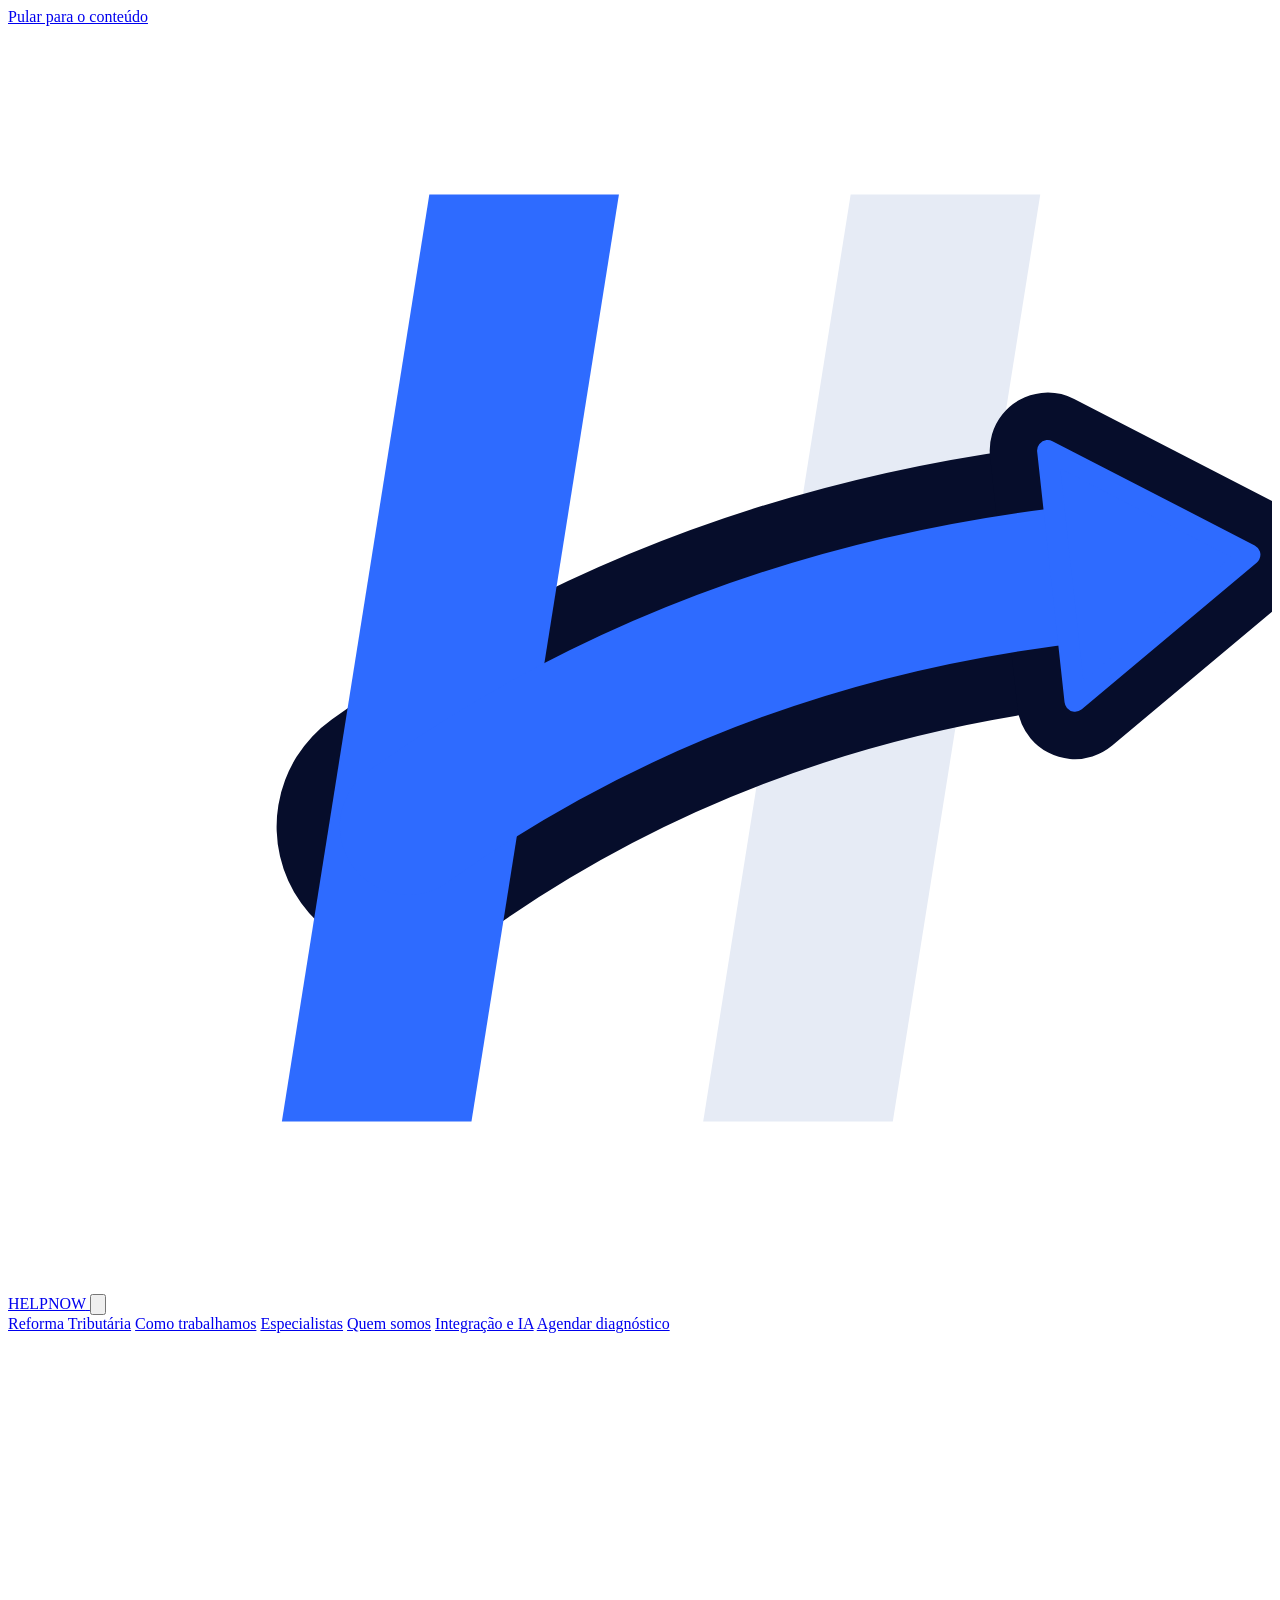
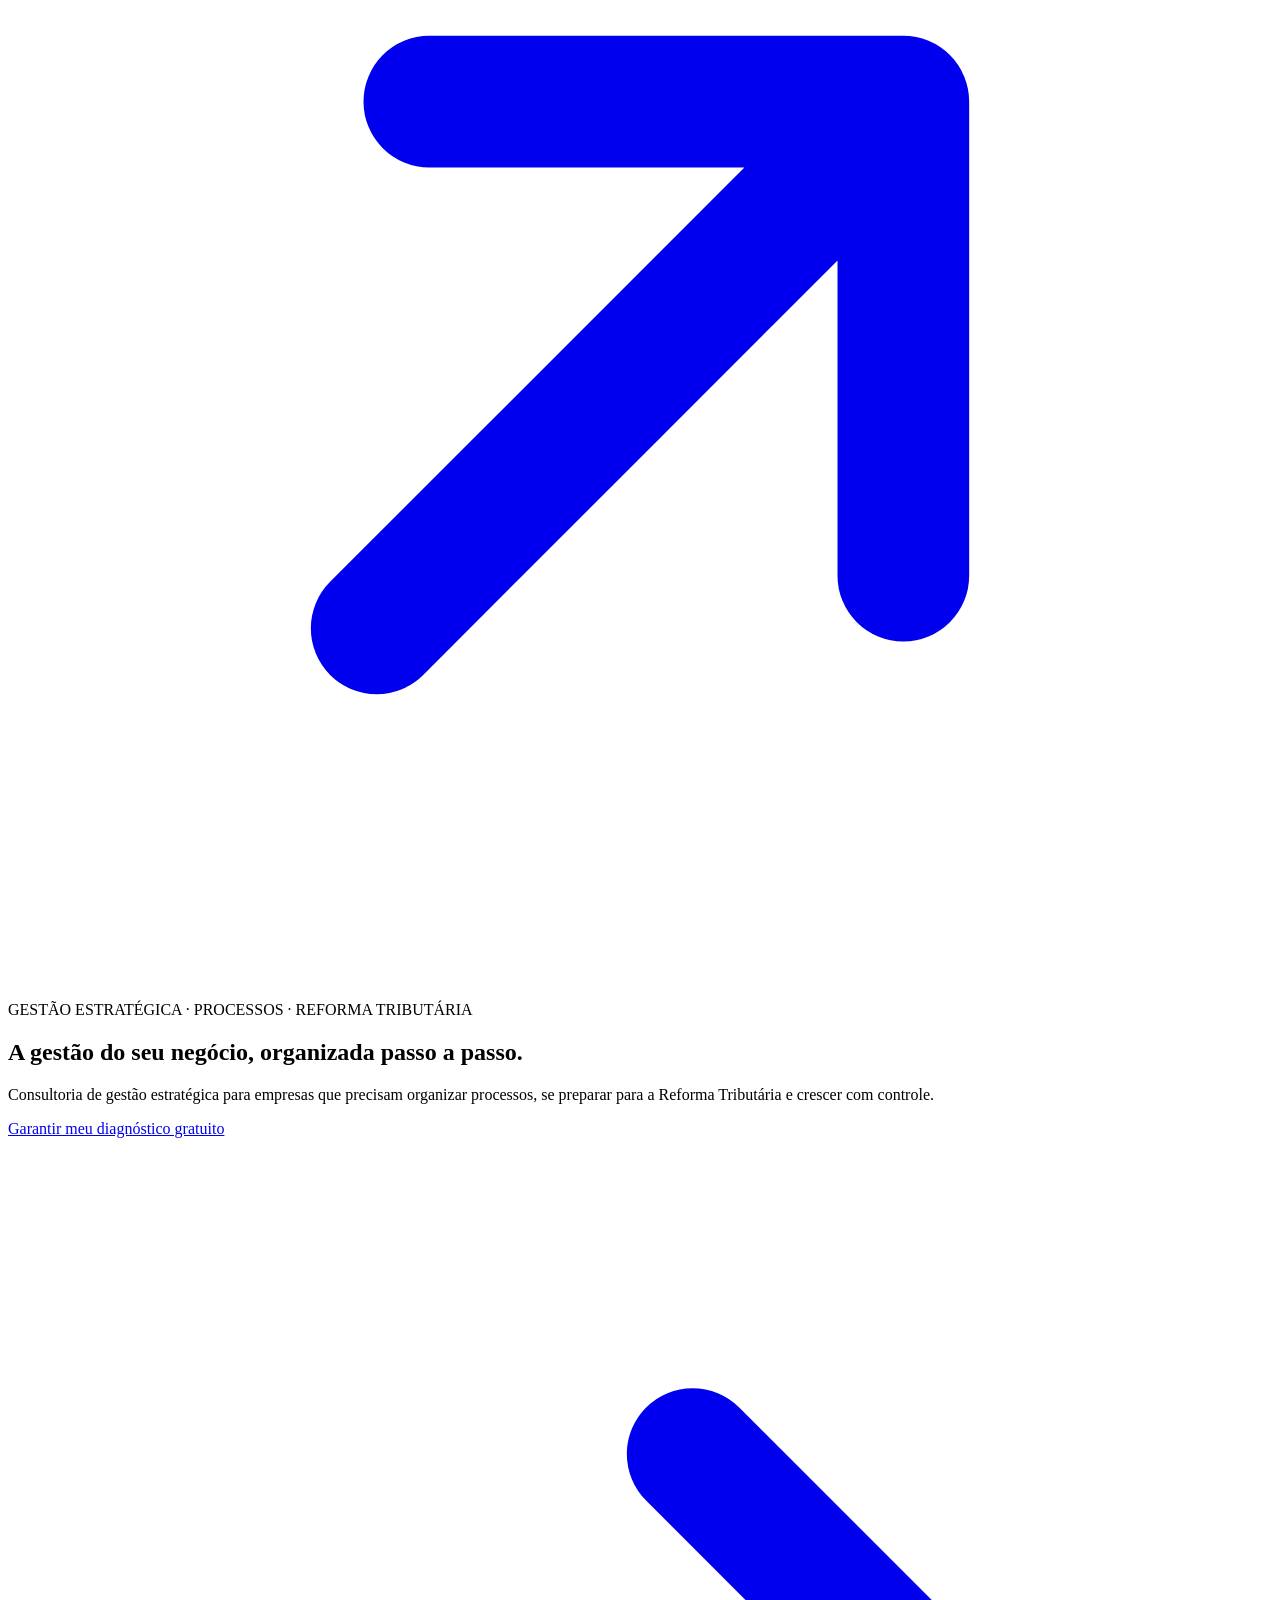
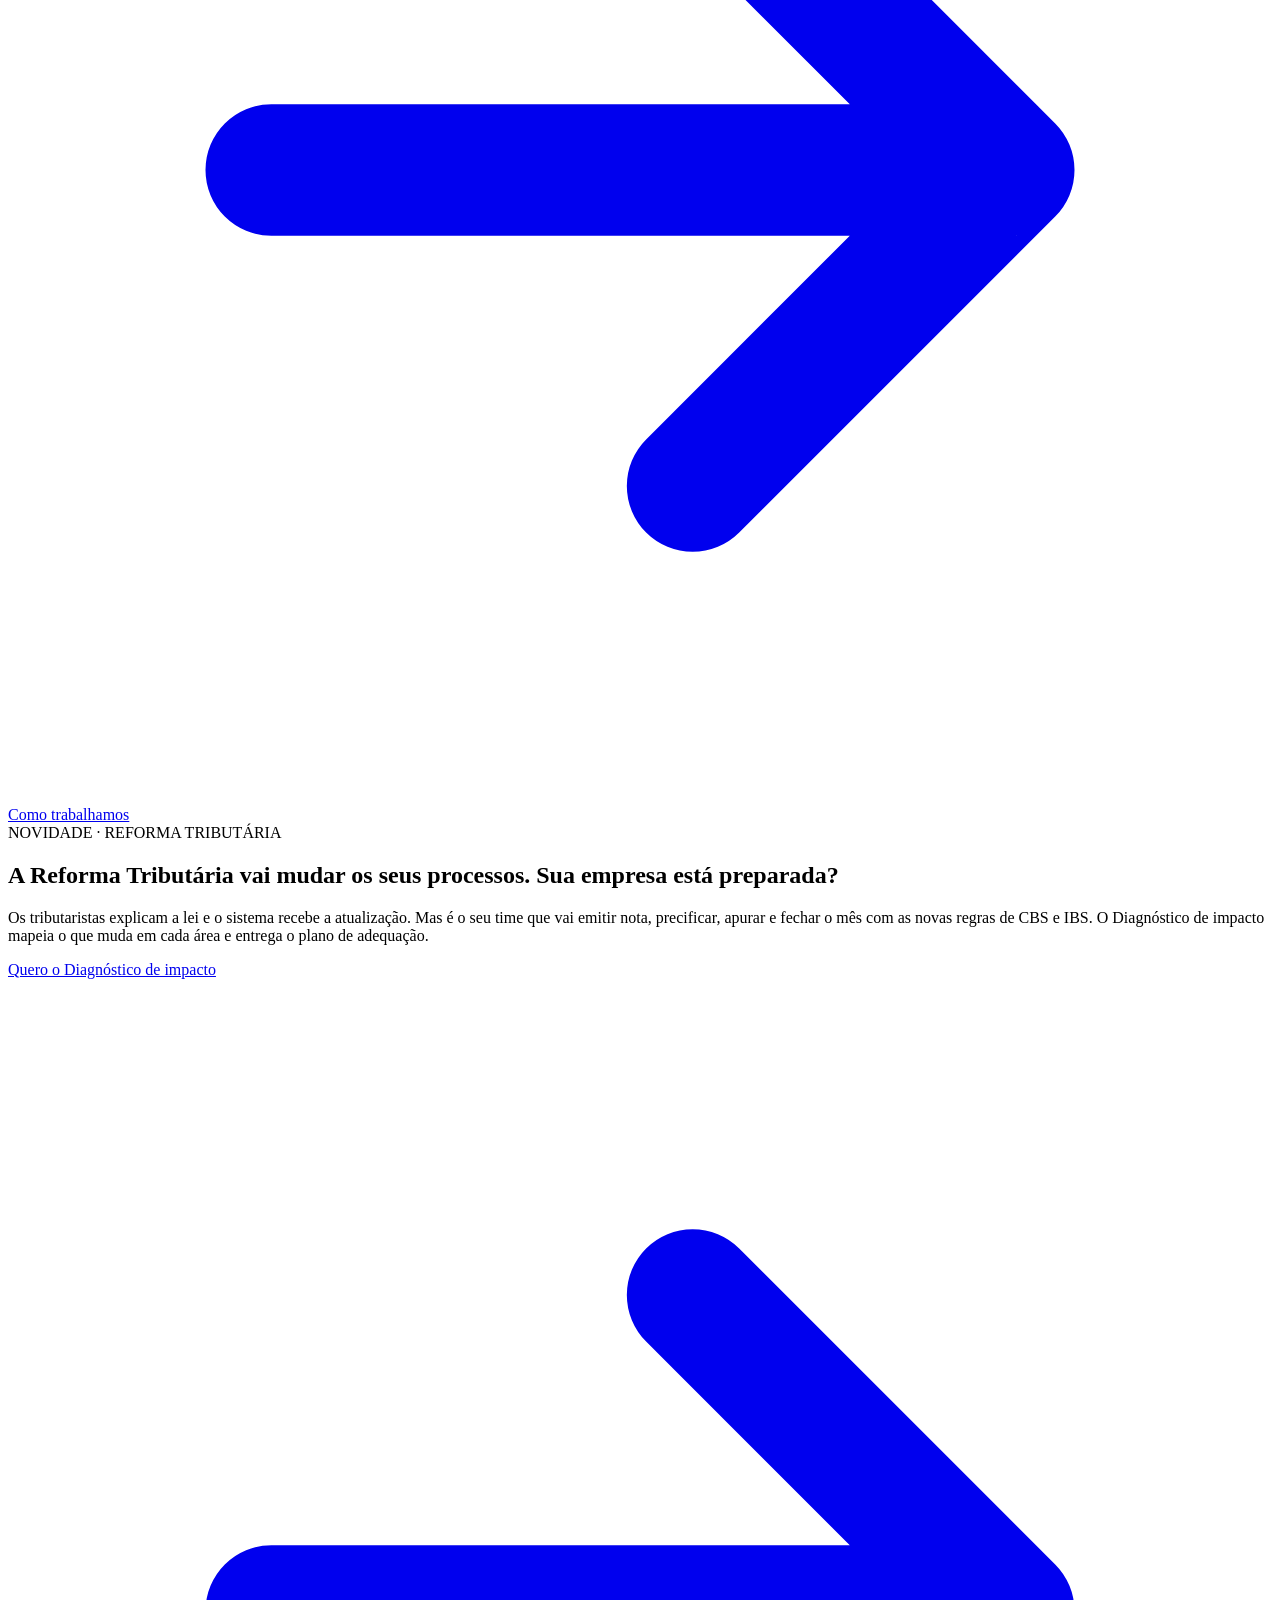
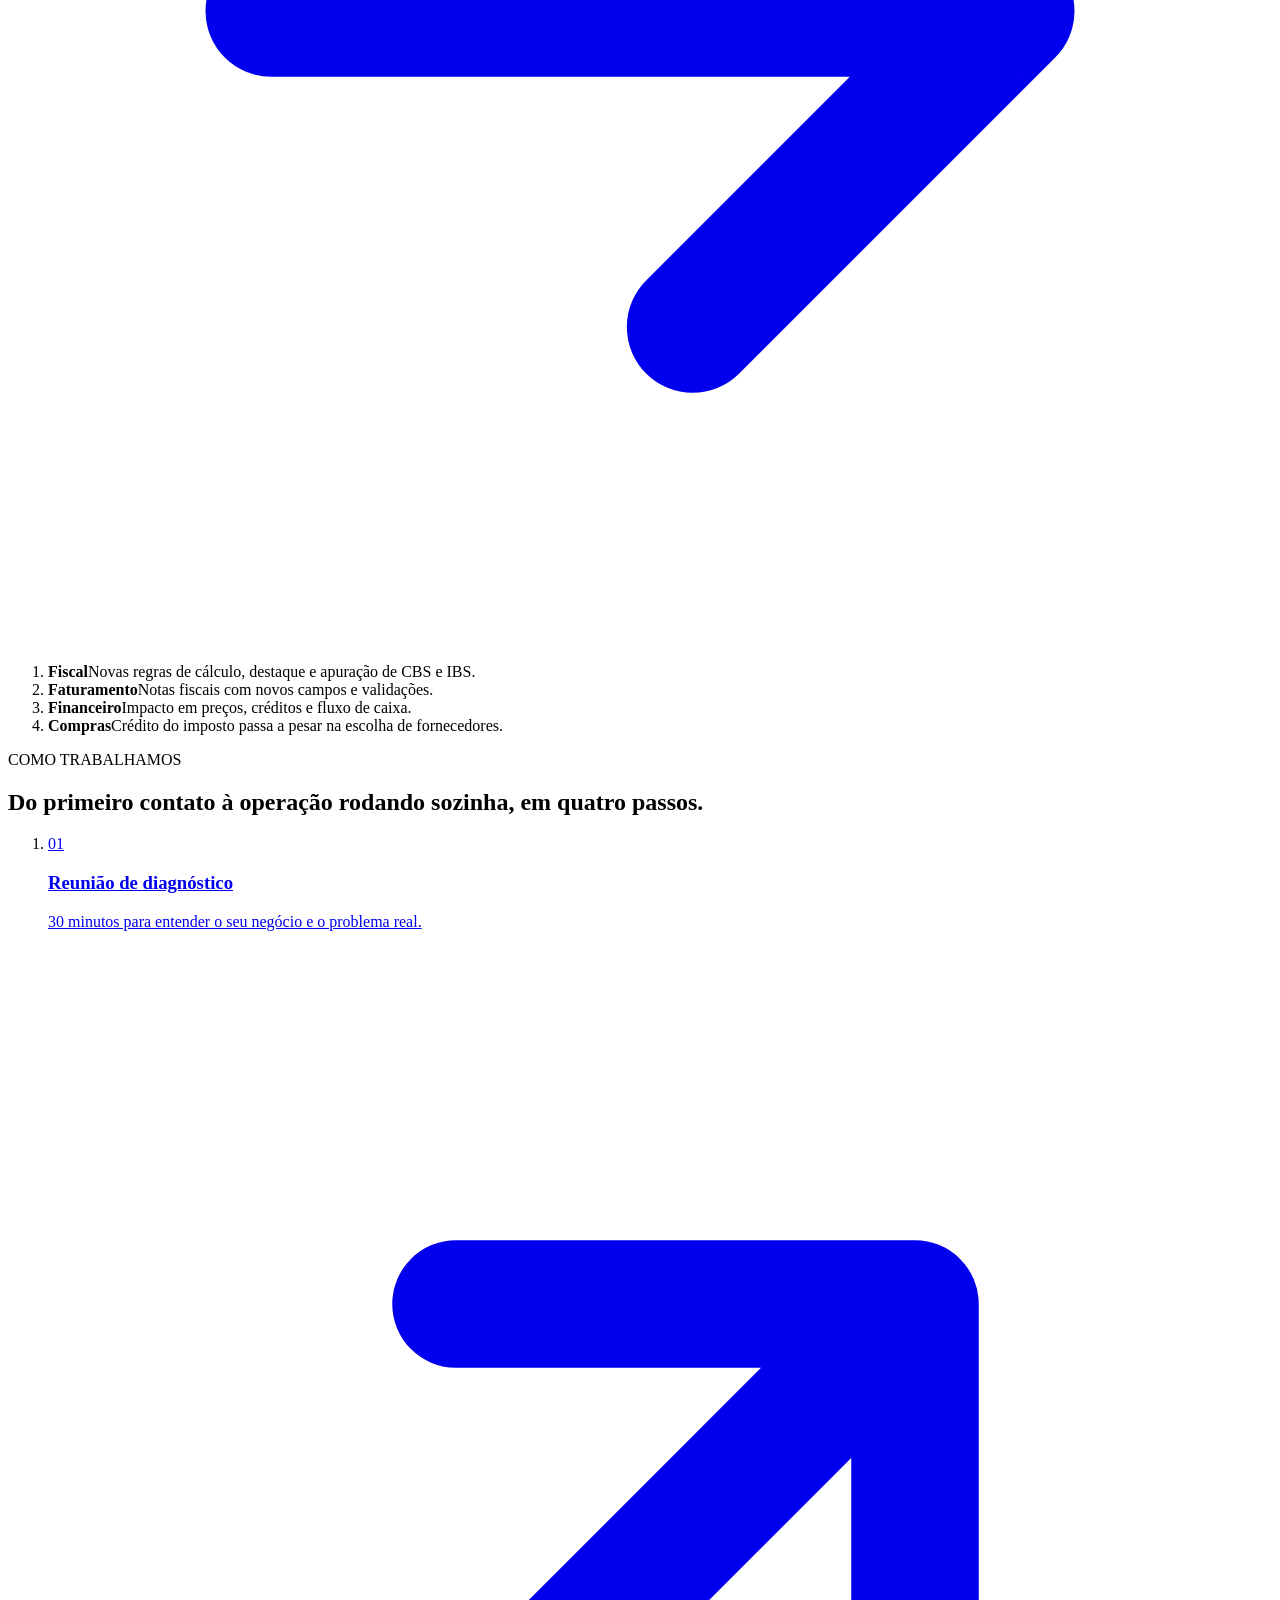
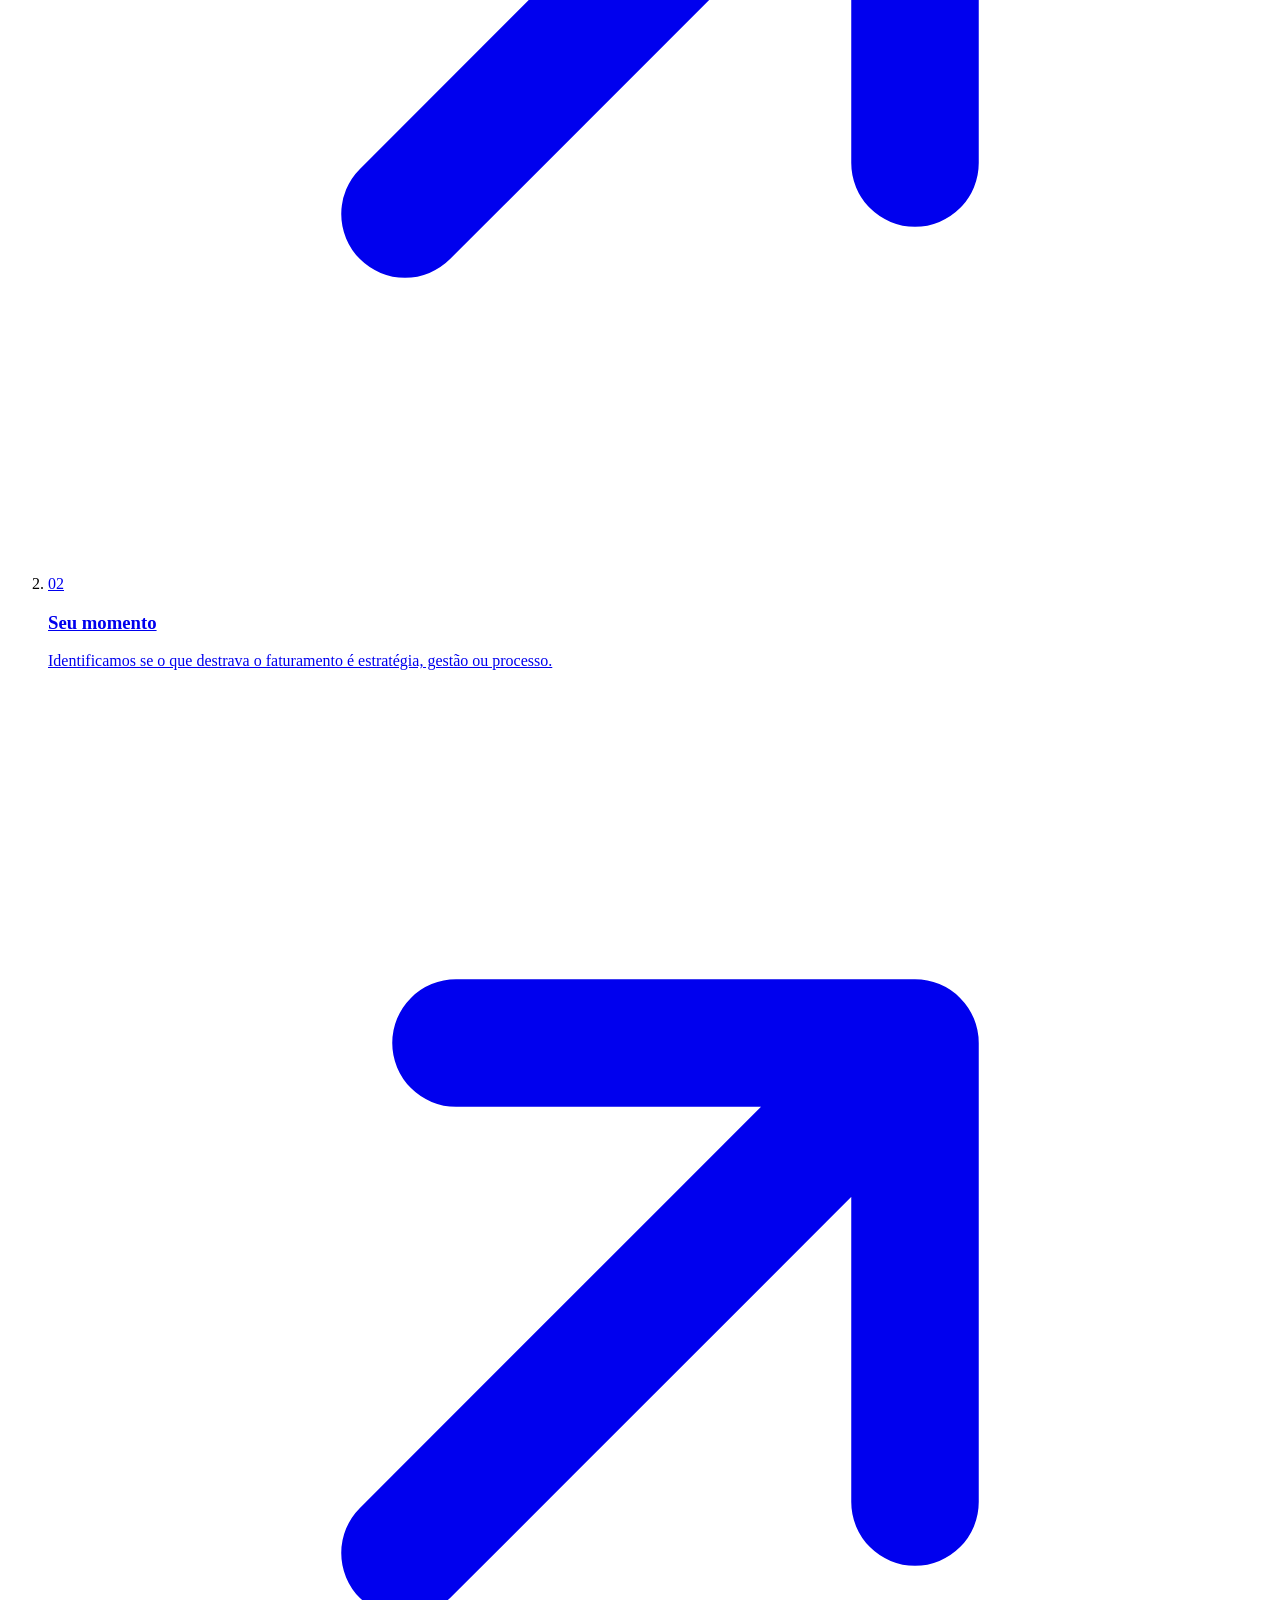
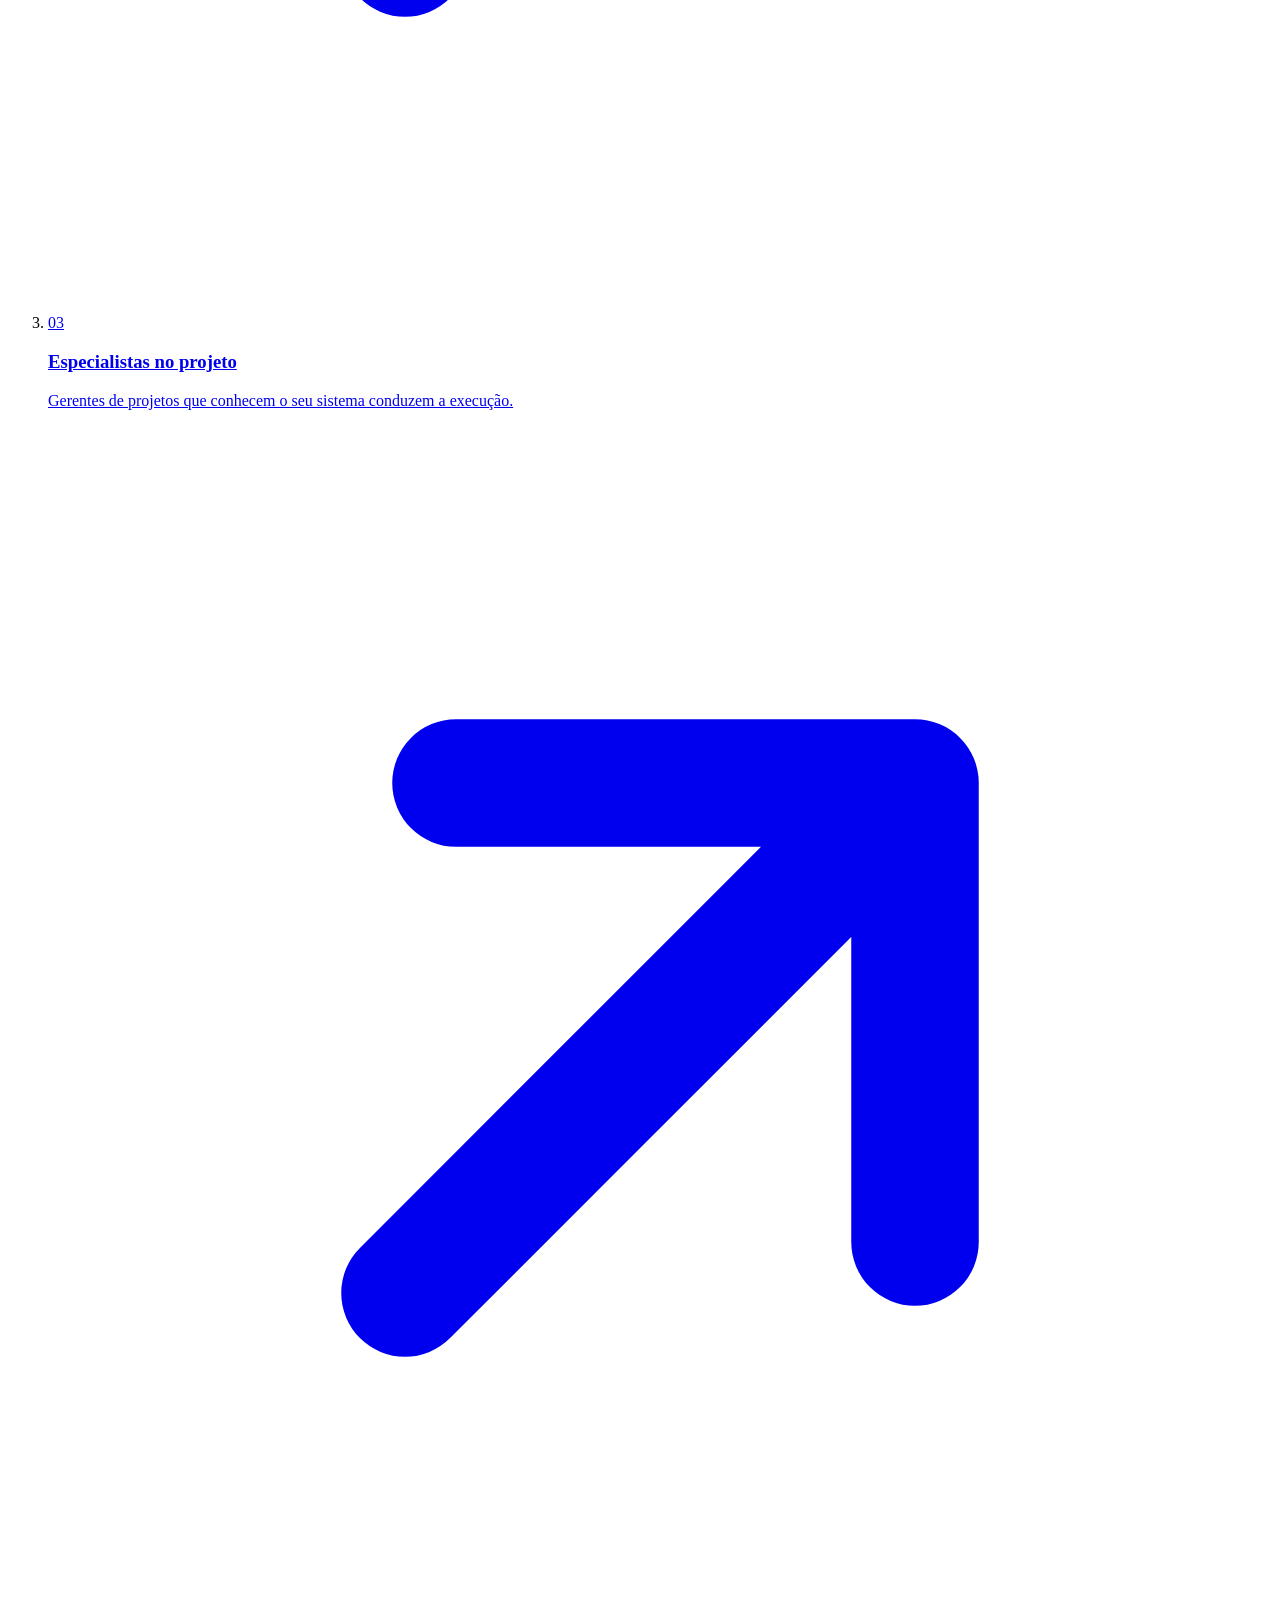
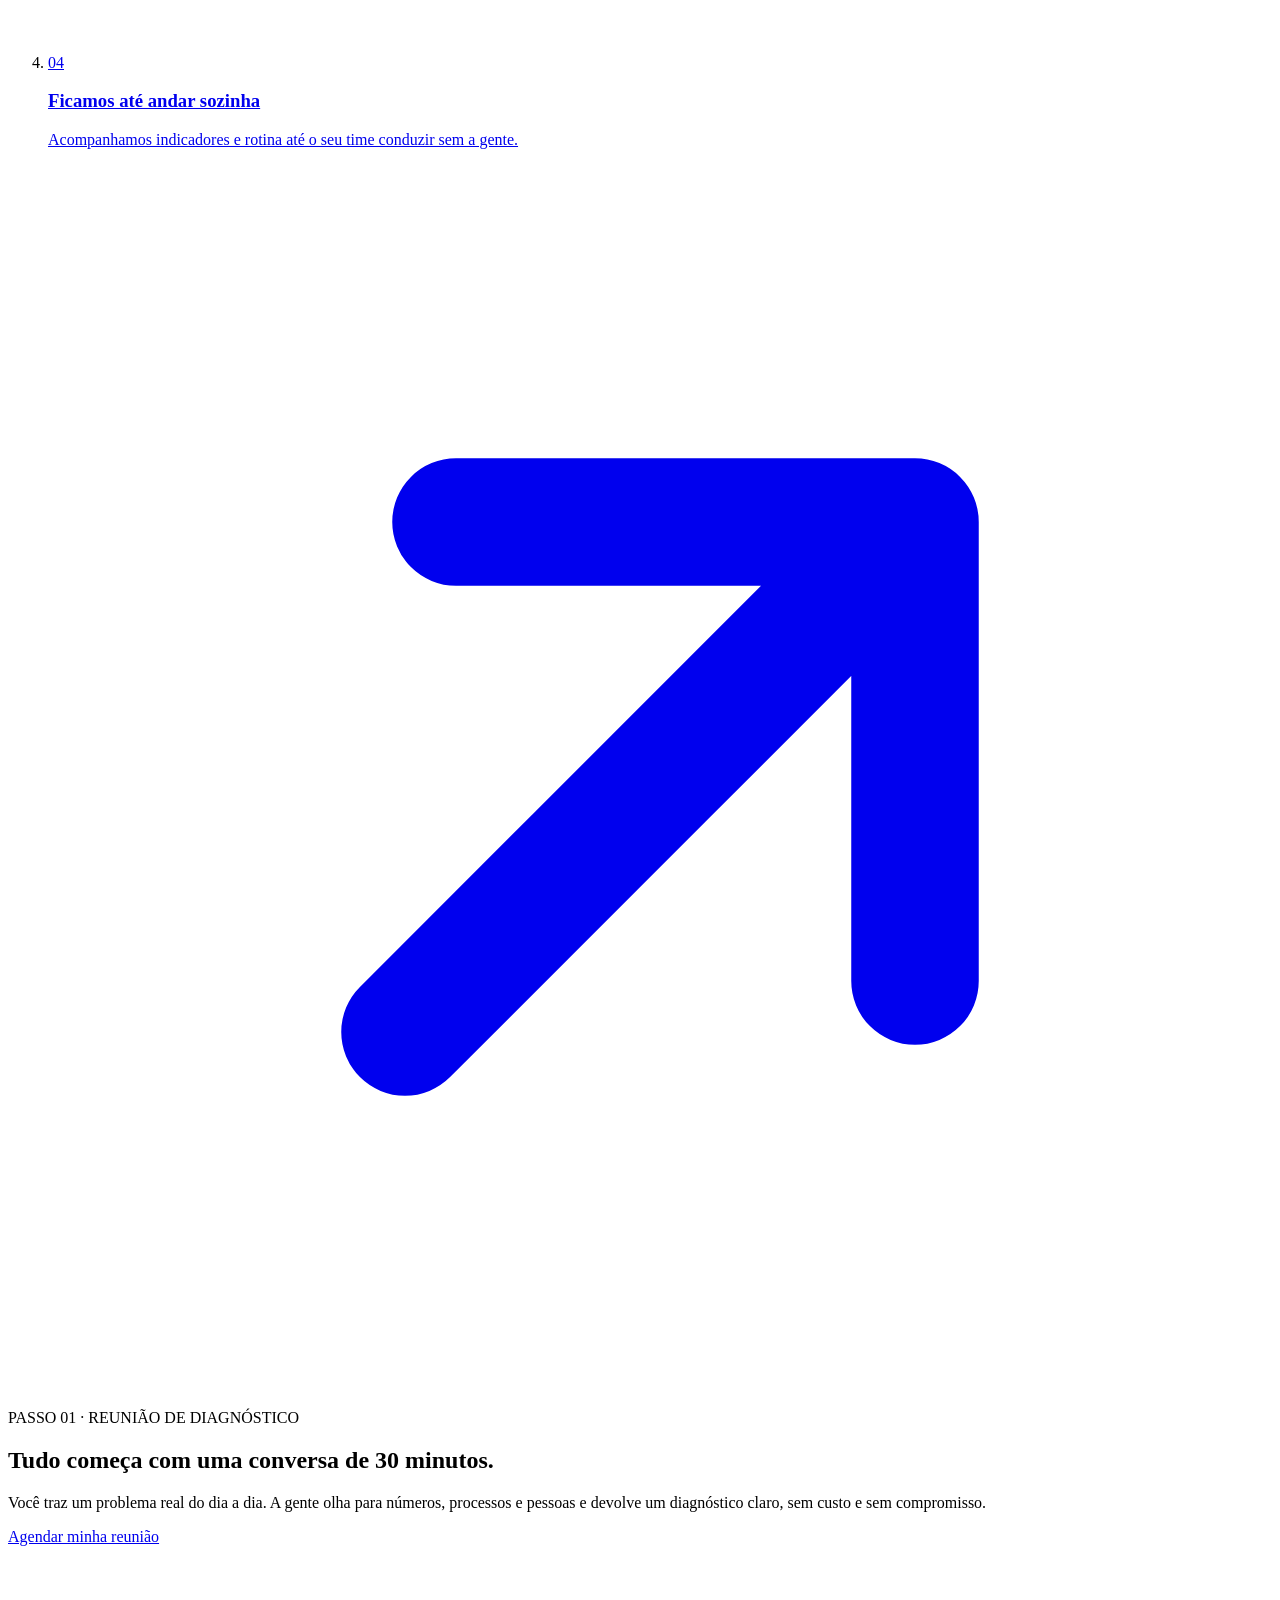
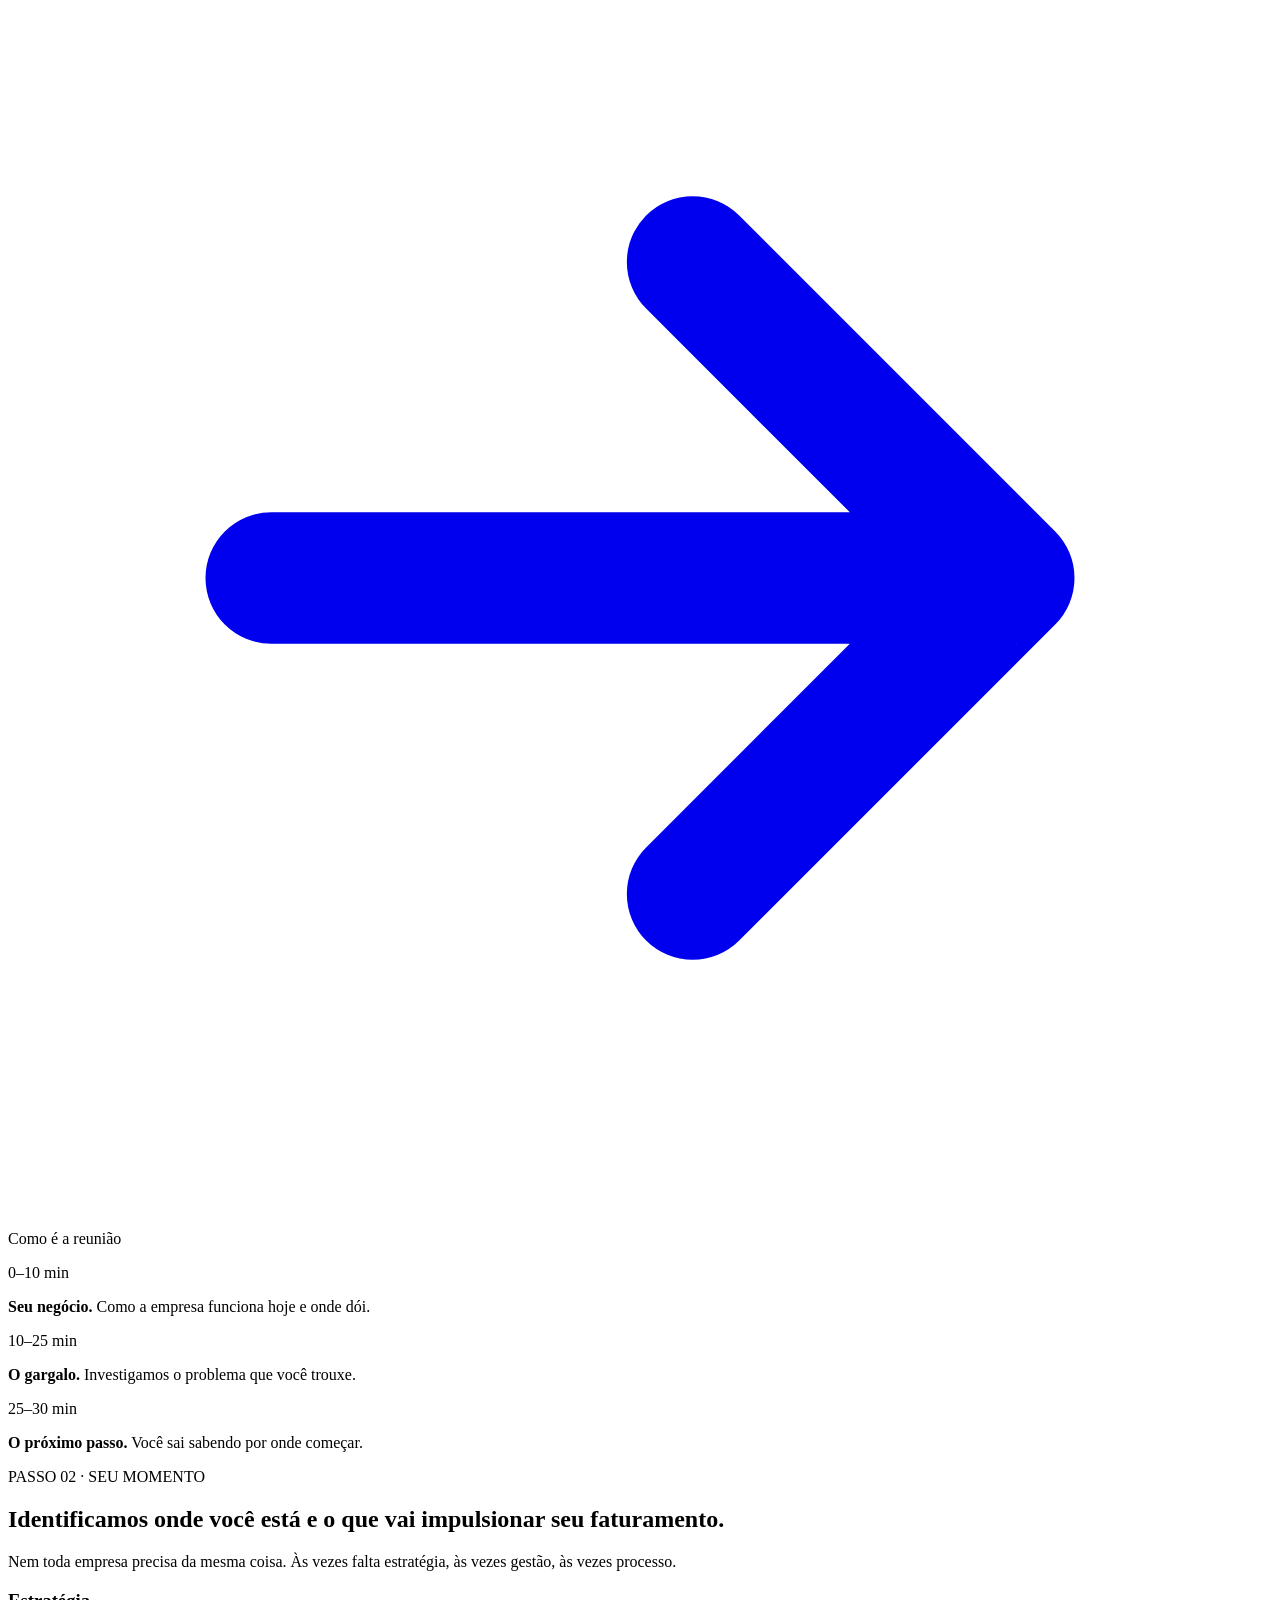
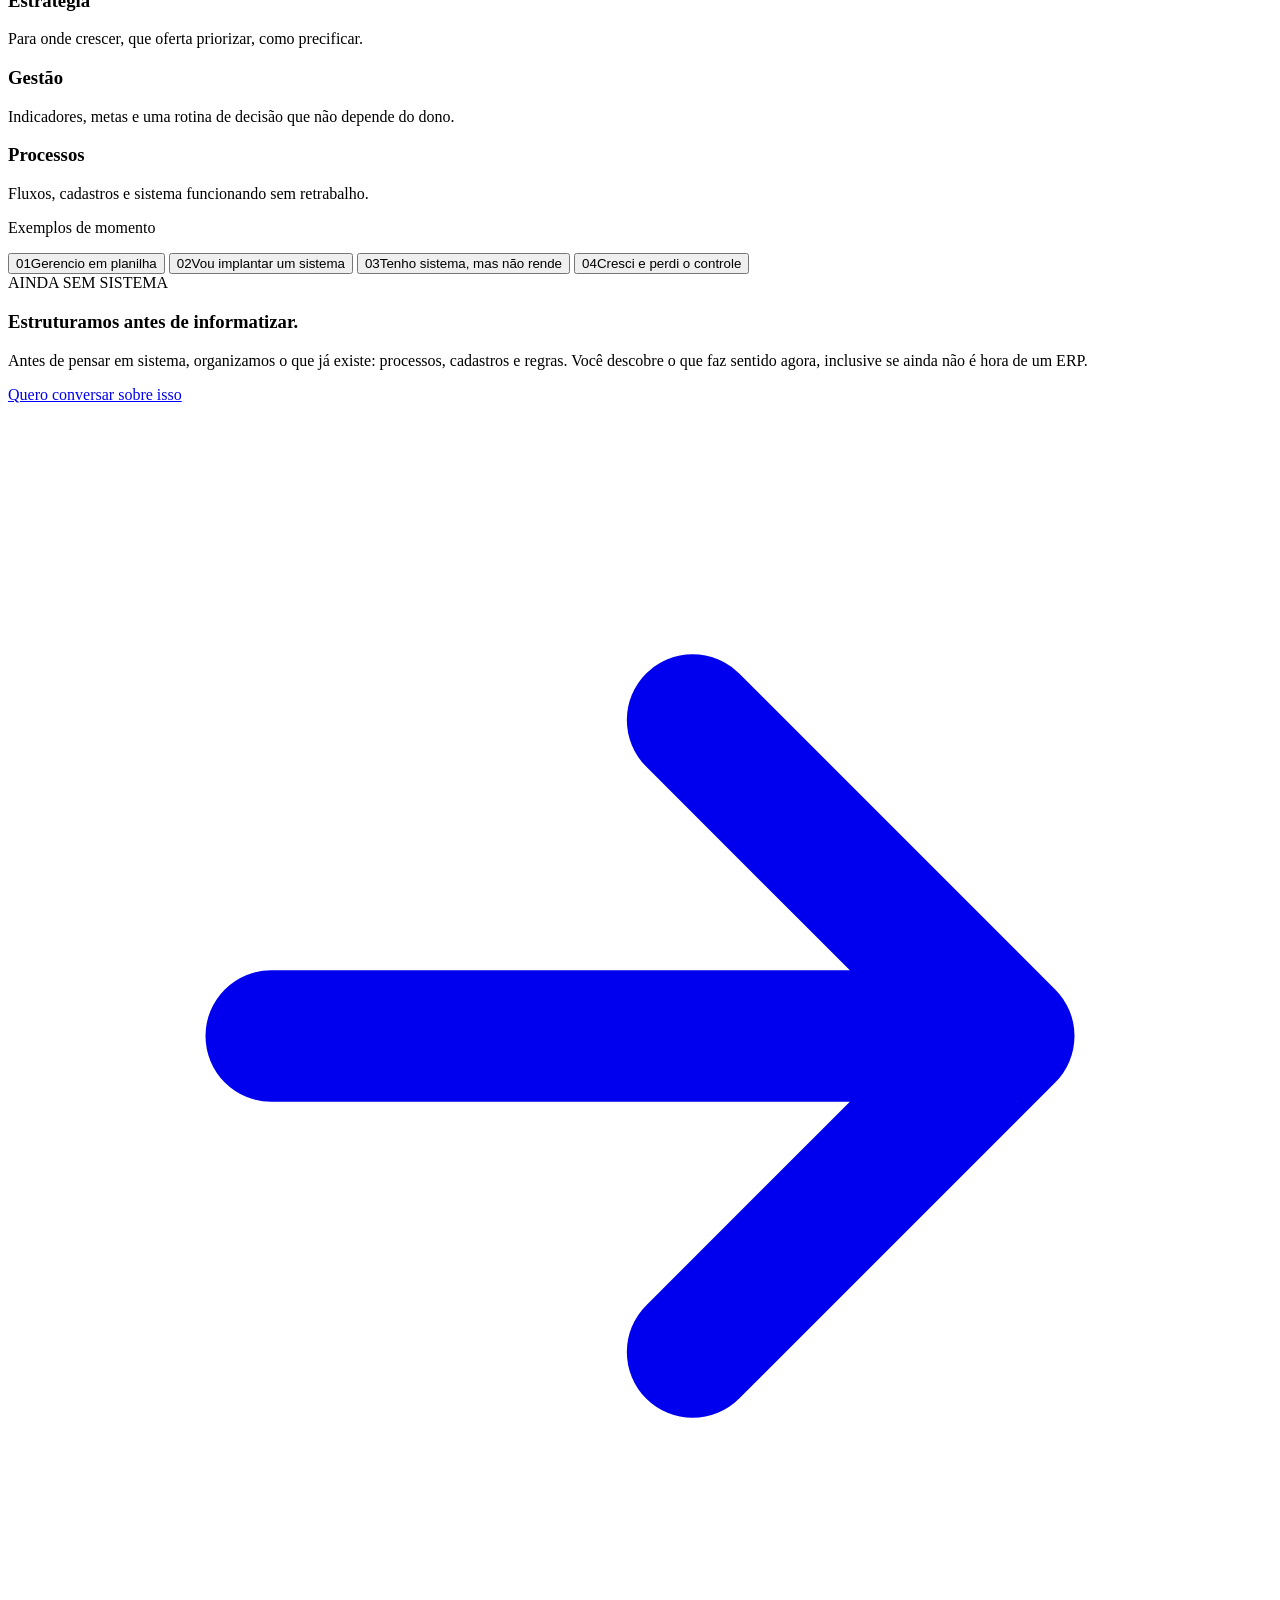
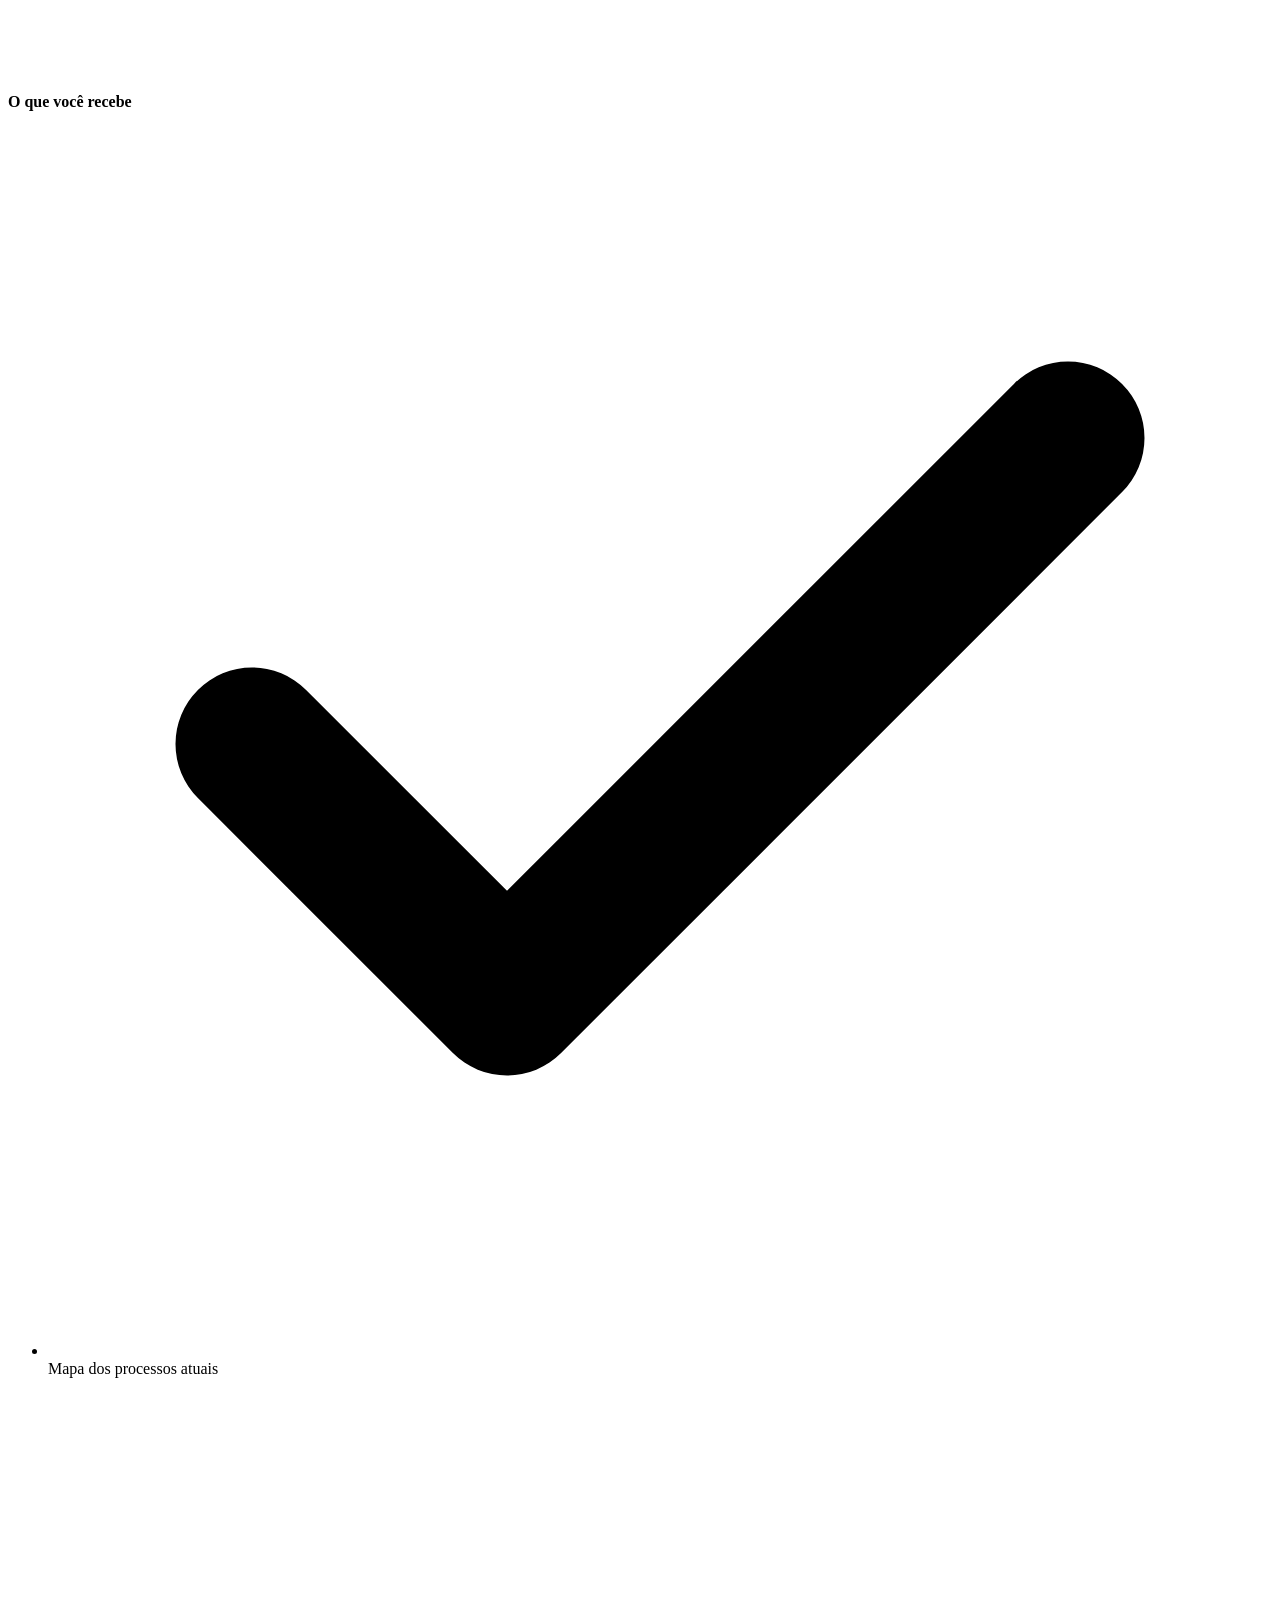
==== commit 23c61a04: "feat(rodada 10): cards clicaveis em Como trabalhamos, pilha de cards em Especialistas, diagrama radi" ====
--- a/public_html/index.html
+++ b/public_html/index.html
@@ -20,7 +20,7 @@
 
   <link rel="preload" href="/assets/fonts/sora.woff2" as="font" type="font/woff2" crossorigin>
   <link rel="preload" href="/assets/fonts/manrope.woff2" as="font" type="font/woff2" crossorigin>
-  <link rel="stylesheet" href="/assets/css/styles.css?v=14">
+  <link rel="stylesheet" href="/assets/css/styles.css?v=15">
 
   <script type="application/ld+json">
   {
@@ -109,28 +109,32 @@
     <h2 class="h-section" id="como-title">Do primeiro contato à operação rodando sozinha, em quatro passos.</h2>
     <ol class="steps">
       <li class="step step--first">
-        <p class="step__n" aria-hidden="true">01</p>
-        <h3>Reunião de diagnóstico</h3>
-        <p>30 minutos para entender o seu negócio e o problema real.</p>
-        <a class="link-arrow" href="#passo-1">Ver detalhes →</a>
+        <a class="step__card" href="#passo-1">
+          <span class="step__n" aria-hidden="true">01</span>
+          <span class="step__body"><h3>Reunião de diagnóstico</h3><p>30 minutos para entender o seu negócio e o problema real.</p></span>
+          <span class="step__go" aria-hidden="true"><svg viewBox="0 0 24 24" fill="none" stroke="currentColor" stroke-width="2.5" stroke-linecap="round" stroke-linejoin="round" aria-hidden="true"><path d="M7 17 17 7M8 7h9v9"/></svg></span>
+        </a>
       </li>
       <li class="step">
-        <p class="step__n" aria-hidden="true">02</p>
-        <h3>Seu momento</h3>
-        <p>Identificamos se o que destrava o faturamento é estratégia, gestão ou processo.</p>
-        <a class="link-arrow" href="#passo-2">Ver detalhes →</a>
+        <a class="step__card" href="#passo-2">
+          <span class="step__n" aria-hidden="true">02</span>
+          <span class="step__body"><h3>Seu momento</h3><p>Identificamos se o que destrava o faturamento é estratégia, gestão ou processo.</p></span>
+          <span class="step__go" aria-hidden="true"><svg viewBox="0 0 24 24" fill="none" stroke="currentColor" stroke-width="2.5" stroke-linecap="round" stroke-linejoin="round" aria-hidden="true"><path d="M7 17 17 7M8 7h9v9"/></svg></span>
+        </a>
       </li>
       <li class="step">
-        <p class="step__n" aria-hidden="true">03</p>
-        <h3>Especialistas no projeto</h3>
-        <p>Gerentes de projetos que conhecem o seu sistema conduzem a execução.</p>
-        <a class="link-arrow" href="#especialistas">Ver detalhes →</a>
+        <a class="step__card" href="#especialistas">
+          <span class="step__n" aria-hidden="true">03</span>
+          <span class="step__body"><h3>Especialistas no projeto</h3><p>Gerentes de projetos que conhecem o seu sistema conduzem a execução.</p></span>
+          <span class="step__go" aria-hidden="true"><svg viewBox="0 0 24 24" fill="none" stroke="currentColor" stroke-width="2.5" stroke-linecap="round" stroke-linejoin="round" aria-hidden="true"><path d="M7 17 17 7M8 7h9v9"/></svg></span>
+        </a>
       </li>
       <li class="step">
-        <p class="step__n" aria-hidden="true">04</p>
-        <h3>Ficamos até andar sozinha</h3>
-        <p>Acompanhamos indicadores e rotina até o seu time conduzir sem a gente.</p>
-        <a class="link-arrow" href="#passo-4">Ver detalhes →</a>
+        <a class="step__card" href="#passo-4">
+          <span class="step__n" aria-hidden="true">04</span>
+          <span class="step__body"><h3>Ficamos até andar sozinha</h3><p>Acompanhamos indicadores e rotina até o seu time conduzir sem a gente.</p></span>
+          <span class="step__go" aria-hidden="true"><svg viewBox="0 0 24 24" fill="none" stroke="currentColor" stroke-width="2.5" stroke-linecap="round" stroke-linejoin="round" aria-hidden="true"><path d="M7 17 17 7M8 7h9v9"/></svg></span>
+        </a>
       </li>
     </ol>
   </div>
@@ -202,30 +206,31 @@
 
 <!-- ================= 6. PASSO 03 · ESPECIALISTAS ================= -->
 <section class="sec sec--white" id="especialistas" aria-labelledby="esp-title">
-  <div class="container">
-    <span class="kicker">PASSO 03 · QUEM TRABALHA COM VOCÊ</span>
-    <h2 class="h-section" id="esp-title">Gerentes de projetos que conhecem o seu sistema.</h2>
-    <p class="lead">O desenho é de gestão. A execução fica com especialistas que já conduziram projetos no sistema que você usa.</p>
+  <div class="container esp">
+    <div class="esp__side">
+      <span class="kicker">PASSO 03 · QUEM TRABALHA COM VOCÊ</span>
+      <h2 class="h-section" id="esp-title">Gerentes de projetos que conhecem o seu sistema.</h2>
+      <p class="lead">O desenho é de gestão. A execução fica com especialistas que já conduziram projetos no sistema que você usa.</p>
+      <a class="btn btn--primary btn--lg" href="https://wa.me/5521968441647?text=Ol%C3%A1!%20Quero%20agendar%20um%20diagn%C3%B3stico%20gratuito%20com%20a%20Help%20Now." target="_blank" rel="noopener">Falar sobre o meu sistema
+        <svg viewBox="0 0 24 24" fill="none" stroke="currentColor" stroke-width="2.5" stroke-linecap="round" stroke-linejoin="round" aria-hidden="true"><path d="M5 12h14M13 6l6 6-6 6"/></svg></a>
+    </div>
     <div class="specs">
       <div class="spec">
-        <h3>TOTVS RM</h3>
-        <p>Gerentes de projetos em backoffice, RH, educacional e imobiliário.</p>
-        <span class="spec__tag">GESTÃO DE PROJETOS</span>
+        <div class="spec__head"><h3>TOTVS RM</h3><span class="spec__tag">GESTÃO DE PROJETOS</span></div>
+        <ul class="spec__chips" aria-label="Gerentes de projetos em"><li>Backoffice</li><li>RH</li><li>Educacional</li><li>Imobiliário</li></ul>
       </div>
       <div class="spec">
-        <h3>TOTVS Protheus</h3>
-        <p>Gerentes de projetos em financeiro, fiscal, compras e estoque.</p>
-        <span class="spec__tag">GESTÃO DE PROJETOS</span>
-      </div>
-      <div class="spec">
-        <h3>Reforma Tributária</h3>
-        <p>Especialistas fiscais em CBS e IBS para a adequação de processos e cadastros.</p>
-        <span class="spec__tag">FISCAL E TRIBUTÁRIO</span>
-      </div>
-      <div class="spec">
-        <h3>Outros sistemas</h3>
+        <div class="spec__head"><h3>TOTVS Protheus</h3><span class="spec__tag">GESTÃO DE PROJETOS</span></div>
+        <ul class="spec__chips" aria-label="Gerentes de projetos em"><li>Financeiro</li><li>Fiscal</li><li>Compras</li><li>Estoque</li></ul>
+      </div>
+      <div class="spec spec--tax">
+        <div class="spec__head"><h3>Reforma Tributária</h3><span class="spec__tag">FISCAL E TRIBUTÁRIO</span></div>
+        <ul class="spec__chips" aria-label="Especialistas fiscais em"><li>CBS</li><li>IBS</li><li>Processos</li><li>Cadastros</li></ul>
+      </div>
+      <div class="spec spec--other">
+        <div class="spec__head"><h3>Outros sistemas</h3></div>
         <p>Usa outro ERP? Montamos o time certo para ele. Folha e RH com parceiro especializado.</p>
-        <a class="link-arrow" href="https://wa.me/5521968441647?text=Ol%C3%A1!%20Quero%20agendar%20um%20diagn%C3%B3stico%20gratuito%20com%20a%20Help%20Now." target="_blank" rel="noopener">Falar sobre o meu sistema →</a>
+        <a class="btn btn--outline btn--sm" href="https://wa.me/5521968441647?text=Ol%C3%A1!%20Quero%20agendar%20um%20diagn%C3%B3stico%20gratuito%20com%20a%20Help%20Now." target="_blank" rel="noopener">Falar sobre o meu sistema →</a>
       </div>
     </div>
   </div>
@@ -316,18 +321,19 @@
       </ul>
     </div>
     <div class="split__aside diagram">
-      <svg viewBox="0 0 520 360" role="img" aria-label="Sistemas da empresa conectados ao seu processo: ERP, bancos, planilhas, CRM, BI e IA"><path d="M168 68 C 205 68, 205 180, 222 180" fill="none" stroke="#2E6BFF" stroke-width="2"/><circle cx="168" cy="68" r="4" fill="#2E6BFF"/><rect x="8" y="40" width="160" height="56" rx="12" fill="#0E1A44" stroke="#2A3A78"/><text x="26" y="64" font-family="Sora, sans-serif" font-weight="700" font-size="15" fill="#FFFFFF">ERP</text><text x="26" y="82" font-family="Manrope, sans-serif" font-size="11.5" fill="#9FB0D6">seu sistema de gestão</text><path d="M168 180 C 205 180, 205 180, 222 180" fill="none" stroke="#2E6BFF" stroke-width="2"/><circle cx="168" cy="180" r="4" fill="#2E6BFF"/><rect x="8" y="152" width="160" height="56" rx="12" fill="#0E1A44" stroke="#2A3A78"/><text x="26" y="176" font-family="Sora, sans-serif" font-weight="700" font-size="15" fill="#FFFFFF">Bancos</text><text x="26" y="194" font-family="Manrope, sans-serif" font-size="11.5" fill="#9FB0D6">pagamentos e extratos</text><path d="M168 292 C 205 292, 205 180, 222 180" fill="none" stroke="#2E6BFF" stroke-width="2"/><circle cx="168" cy="292" r="4" fill="#2E6BFF"/><rect x="8" y="264" width="160" height="56" rx="12" fill="#0E1A44" stroke="#2A3A78"/><text x="26" y="288" font-family="Sora, sans-serif" font-weight="700" font-size="15" fill="#FFFFFF">Planilhas</text><text x="26" y="306" font-family="Manrope, sans-serif" font-size="11.5" fill="#9FB0D6">e arquivos</text><path d="M352 68 C 315 68, 315 180, 298 180" fill="none" stroke="#3DDCFF" stroke-width="2"/><circle cx="352" cy="68" r="4" fill="#3DDCFF"/><rect x="352" y="40" width="160" height="56" rx="12" fill="#0E1A44" stroke="#2A3A78"/><text x="370" y="64" font-family="Sora, sans-serif" font-weight="700" font-size="15" fill="#FFFFFF">CRM</text><text x="370" y="82" font-family="Manrope, sans-serif" font-size="11.5" fill="#9FB0D6">vendas e clientes</text><path d="M352 180 C 315 180, 315 180, 298 180" fill="none" stroke="#3DDCFF" stroke-width="2"/><circle cx="352" cy="180" r="4" fill="#3DDCFF"/><rect x="352" y="152" width="160" height="56" rx="12" fill="#0E1A44" stroke="#2A3A78"/><text x="370" y="176" font-family="Sora, sans-serif" font-weight="700" font-size="15" fill="#FFFFFF">BI</text><text x="370" y="194" font-family="Manrope, sans-serif" font-size="11.5" fill="#9FB0D6">indicadores</text><path d="M352 292 C 315 292, 315 180, 298 180" fill="none" stroke="#3DDCFF" stroke-width="2"/><circle cx="352" cy="292" r="4" fill="#3DDCFF"/><rect x="352" y="264" width="160" height="56" rx="12" fill="#0E1A44" stroke="#2A3A78"/><text x="370" y="288" font-family="Sora, sans-serif" font-weight="700" font-size="15" fill="#FFFFFF">IA</text><text x="370" y="306" font-family="Manrope, sans-serif" font-size="11.5" fill="#9FB0D6">assistentes e automação</text><rect x="214" y="132" width="92" height="96" rx="18" fill="#2E6BFF"/><path d="M244 166 h28 l-6 -6 M276 194 h-28 l6 6" fill="none" stroke="#FFFFFF" stroke-width="3" stroke-linecap="round" stroke-linejoin="round"/><text x="260" y="218" text-anchor="middle" font-family="Sora, sans-serif" font-weight="800" font-size="9" letter-spacing=".4" fill="#FFFFFF">SEU PROCESSO</text></svg>
-      <!-- Celular: mesma informação do diagrama, em lista legível -->
+      <svg class="sprite" width="0" height="0" aria-hidden="true" focusable="false"><defs><symbol id="i-db" viewBox="0 0 24 24" fill="none" stroke="currentColor" stroke-width="2" stroke-linecap="round" stroke-linejoin="round"><ellipse cx="12" cy="5" rx="9" ry="3"/><path d="M3 5v14a9 3 0 0 0 18 0V5M3 12a9 3 0 0 0 18 0"/></symbol><symbol id="i-card" viewBox="0 0 24 24" fill="none" stroke="currentColor" stroke-width="2" stroke-linecap="round" stroke-linejoin="round"><rect x="2" y="5" width="20" height="14" rx="2"/><path d="M2 10h20M6 15h4"/></symbol><symbol id="i-sheet" viewBox="0 0 24 24" fill="none" stroke="currentColor" stroke-width="2" stroke-linecap="round" stroke-linejoin="round"><rect x="3" y="3" width="18" height="18" rx="2"/><path d="M3 9h18M3 15h18M9 3v18"/></symbol><symbol id="i-users" viewBox="0 0 24 24" fill="none" stroke="currentColor" stroke-width="2" stroke-linecap="round" stroke-linejoin="round"><path d="M16 21v-2a4 4 0 0 0-4-4H6a4 4 0 0 0-4 4v2"/><circle cx="9" cy="7" r="4"/><path d="M22 21v-2a4 4 0 0 0-3-3.87M16 3.13a4 4 0 0 1 0 7.75"/></symbol><symbol id="i-chart" viewBox="0 0 24 24" fill="none" stroke="currentColor" stroke-width="2" stroke-linecap="round" stroke-linejoin="round"><path d="M3 3v18h18M18 17V9M13 17V5M8 17v-3"/></symbol><symbol id="i-spark" viewBox="0 0 24 24" fill="none" stroke="currentColor" stroke-width="2" stroke-linecap="round" stroke-linejoin="round"><path d="m12 3 1.9 5.1L19 10l-5.1 1.9L12 17l-1.9-5.1L5 10l5.1-1.9zM19 16v4M17 18h4"/></symbol><symbol id="i-swap" viewBox="0 0 24 24" fill="none" stroke="currentColor" stroke-width="2.5" stroke-linecap="round" stroke-linejoin="round"><path d="M7 8h13l-3-3M17 16H4l3 3"/></symbol></defs></svg>
+      <svg class="diagram__svg" viewBox="0 0 640 440" role="img" aria-label="Sistemas da empresa conectados ao seu processo: ERP, bancos, planilhas, CRM, BI e IA"><defs><linearGradient id="gl" gradientUnits="userSpaceOnUse" x1="210" y1="0" x2="280" y2="0"><stop offset="0" stop-color="#2E6BFF"/><stop offset="1" stop-color="#3DDCFF"/></linearGradient><linearGradient id="gr" gradientUnits="userSpaceOnUse" x1="430" y1="0" x2="360" y2="0"><stop offset="0" stop-color="#2E6BFF"/><stop offset="1" stop-color="#3DDCFF"/></linearGradient><radialGradient id="glow"><stop offset="0" stop-color="#2E6BFF" stop-opacity=".55"/><stop offset=".55" stop-color="#2E6BFF" stop-opacity=".18"/><stop offset="1" stop-color="#2E6BFF" stop-opacity="0"/></radialGradient><radialGradient id="hubfill" cx=".35" cy=".3" r=".9"><stop offset="0" stop-color="#5B8BFF"/><stop offset="1" stop-color="#2E6BFF"/></radialGradient></defs><path d="M222 56 C 262 56, 262 120, 277.6 177.6" fill="none" stroke="url(#gl)" stroke-width="2" stroke-linecap="round"/><circle cx="222" cy="56" r="4" fill="#2E6BFF"/><circle cx="277.6" cy="177.6" r="4" fill="#3DDCFF"/><path d="M214 220 L 260 220" fill="none" stroke="url(#gl)" stroke-width="2" stroke-linecap="round"/><circle cx="214" cy="220" r="4" fill="#2E6BFF"/><circle cx="260" cy="220" r="4" fill="#3DDCFF"/><path d="M222 384 C 262 384, 262 320, 277.6 262.4" fill="none" stroke="url(#gl)" stroke-width="2" stroke-linecap="round"/><circle cx="222" cy="384" r="4" fill="#2E6BFF"/><circle cx="277.6" cy="262.4" r="4" fill="#3DDCFF"/><path d="M362.4 177.6 C 378 120, 378 56, 418 56" fill="none" stroke="url(#gr)" stroke-width="2" stroke-linecap="round"/><circle cx="418" cy="56" r="4" fill="#2E6BFF"/><circle cx="362.4" cy="177.6" r="4" fill="#3DDCFF"/><path d="M380 220 L 426 220" fill="none" stroke="url(#gr)" stroke-width="2" stroke-linecap="round"/><circle cx="426" cy="220" r="4" fill="#2E6BFF"/><circle cx="380" cy="220" r="4" fill="#3DDCFF"/><path d="M362.4 262.4 C 378 320, 378 384, 418 384" fill="none" stroke="url(#gr)" stroke-width="2" stroke-linecap="round"/><circle cx="418" cy="384" r="4" fill="#2E6BFF"/><circle cx="362.4" cy="262.4" r="4" fill="#3DDCFF"/><path class="dg-pulse" style="--d:0.0s" d="M222 56 C 262 56, 262 120, 277.6 177.6" pathLength="100" fill="none" stroke="#FFFFFF" stroke-width="3"/><path class="dg-pulse" style="--d:0.7s" d="M214 220 L 260 220" pathLength="100" fill="none" stroke="#FFFFFF" stroke-width="3"/><path class="dg-pulse" style="--d:1.4s" d="M222 384 C 262 384, 262 320, 277.6 262.4" pathLength="100" fill="none" stroke="#FFFFFF" stroke-width="3"/><path class="dg-pulse" style="--d:2.1s" d="M362.4 177.6 C 378 120, 378 56, 418 56" pathLength="100" fill="none" stroke="#FFFFFF" stroke-width="3"/><path class="dg-pulse" style="--d:2.8s" d="M380 220 L 426 220" pathLength="100" fill="none" stroke="#FFFFFF" stroke-width="3"/><path class="dg-pulse" style="--d:3.5s" d="M362.4 262.4 C 378 320, 378 384, 418 384" pathLength="100" fill="none" stroke="#FFFFFF" stroke-width="3"/><circle cx="320" cy="220" r="100" fill="url(#glow)"/><circle cx="320" cy="220" r="60" fill="url(#hubfill)"/><circle cx="320" cy="220" r="60" fill="none" stroke="#FFFFFF" stroke-opacity=".28" stroke-width="1.5"/><use href="#i-swap" x="308" y="172" width="24" height="24" color="#FFFFFF"/><text text-anchor="middle" class="dg-h" fill="#FFFFFF"><tspan x="320" y="216">SEU</tspan><tspan x="320" y="234">PROCESSO</tspan></text><g><rect x="16" y="24" width="206" height="64" rx="14" fill="#0A1433" stroke="#2A3A78"/><use href="#i-db" x="32" y="37" width="20" height="20" color="#3DDCFF"/><text x="60" y="53" class="dg-t">ERP</text><text x="32" y="75" class="dg-s">seu sistema de gestão</text></g><g><rect x="8" y="188" width="206" height="64" rx="14" fill="#0A1433" stroke="#2A3A78"/><use href="#i-card" x="24" y="201" width="20" height="20" color="#3DDCFF"/><text x="52" y="217" class="dg-t">Bancos</text><text x="24" y="239" class="dg-s">pagamentos e extratos</text></g><g><rect x="16" y="352" width="206" height="64" rx="14" fill="#0A1433" stroke="#2A3A78"/><use href="#i-sheet" x="32" y="365" width="20" height="20" color="#3DDCFF"/><text x="60" y="381" class="dg-t">Planilhas</text><text x="32" y="403" class="dg-s">e arquivos</text></g><g><rect x="418" y="24" width="206" height="64" rx="14" fill="#0A1433" stroke="#2A3A78"/><use href="#i-users" x="434" y="37" width="20" height="20" color="#3DDCFF"/><text x="462" y="53" class="dg-t">CRM</text><text x="434" y="75" class="dg-s">vendas e clientes</text></g><g><rect x="426" y="188" width="206" height="64" rx="14" fill="#0A1433" stroke="#2A3A78"/><use href="#i-chart" x="442" y="201" width="20" height="20" color="#3DDCFF"/><text x="470" y="217" class="dg-t">BI</text><text x="442" y="239" class="dg-s">indicadores</text></g><g><rect x="418" y="352" width="206" height="64" rx="14" fill="#0A1433" stroke="#2A3A78"/><use href="#i-spark" x="434" y="365" width="20" height="20" color="#3DDCFF"/><text x="462" y="381" class="dg-t">IA</text><text x="434" y="403" class="dg-s">assistentes e automação</text></g></svg>
+      <!-- Celular: mesma informação do diagrama, em grade 2×3 -->
       <div class="diagram__list">
-        <p class="diagram__hub">Seu processo</p>
+        <p class="diagram__hub"><svg viewBox="0 0 24 24" aria-hidden="true"><use href="#i-swap"/></svg>Seu processo</p>
         <div class="diagram__links" aria-hidden="true"></div>
         <ul class="diagram__nodes" aria-label="Sistemas conectados ao seu processo">
-          <li><strong>ERP</strong><span>seu sistema de gestão</span></li>
-          <li><strong>Bancos</strong><span>pagamentos e extratos</span></li>
-          <li><strong>Planilhas</strong><span>e arquivos</span></li>
-          <li><strong>CRM</strong><span>vendas e clientes</span></li>
-          <li><strong>BI</strong><span>indicadores</span></li>
-          <li><strong>IA</strong><span>assistentes e automação</span></li>
+          <li><svg viewBox="0 0 24 24" aria-hidden="true"><use href="#i-db"/></svg><strong>ERP</strong><span>seu sistema de gestão</span></li>
+          <li><svg viewBox="0 0 24 24" aria-hidden="true"><use href="#i-card"/></svg><strong>Bancos</strong><span>pagamentos e extratos</span></li>
+          <li><svg viewBox="0 0 24 24" aria-hidden="true"><use href="#i-sheet"/></svg><strong>Planilhas</strong><span>e arquivos</span></li>
+          <li><svg viewBox="0 0 24 24" aria-hidden="true"><use href="#i-users"/></svg><strong>CRM</strong><span>vendas e clientes</span></li>
+          <li><svg viewBox="0 0 24 24" aria-hidden="true"><use href="#i-chart"/></svg><strong>BI</strong><span>indicadores</span></li>
+          <li><svg viewBox="0 0 24 24" aria-hidden="true"><use href="#i-spark"/></svg><strong>IA</strong><span>assistentes e automação</span></li>
         </ul>
       </div>
     </div>
@@ -395,7 +401,7 @@
   <svg viewBox="0 0 24 24" fill="currentColor" aria-hidden="true"><path d="M17.472 14.382c-.297-.149-1.758-.867-2.03-.967-.273-.099-.471-.148-.67.15-.197.297-.767.966-.94 1.164-.173.199-.347.223-.644.075-.297-.15-1.255-.463-2.39-1.475-.883-.788-1.48-1.761-1.653-2.059-.173-.297-.018-.458.13-.606.134-.133.298-.347.446-.52.149-.174.198-.298.298-.497.099-.198.05-.371-.025-.52-.075-.149-.669-1.612-.916-2.207-.242-.579-.487-.5-.669-.51-.173-.008-.371-.01-.57-.01-.198 0-.52.074-.792.372-.272.297-1.04 1.016-1.04 2.479 0 1.462 1.065 2.875 1.213 3.074.149.198 2.096 3.2 5.077 4.487.709.306 1.262.489 1.694.625.712.227 1.36.195 1.871.118.571-.085 1.758-.719 2.006-1.413.248-.694.248-1.289.173-1.413-.074-.124-.272-.198-.57-.347m-5.421 7.403h-.004a9.87 9.87 0 01-5.031-1.378l-.361-.214-3.741.982.998-3.648-.235-.374a9.86 9.86 0 01-1.51-5.26c.001-5.45 4.436-9.884 9.888-9.884 2.64 0 5.122 1.03 6.988 2.898a9.825 9.825 0 012.893 6.994c-.003 5.45-4.437 9.884-9.885 9.884m8.413-18.297A11.815 11.815 0 0012.05 0C5.495 0 .16 5.335.157 11.892c0 2.096.547 4.142 1.588 5.945L.057 24l6.305-1.654a11.882 11.882 0 005.683 1.448h.005c6.554 0 11.89-5.335 11.893-11.893a11.821 11.821 0 00-3.48-8.413Z"/></svg>
 </a>
 
-<script src="/assets/js/chrono.js?v=14" defer></script>
-<script src="/assets/js/main.js?v=14" defer></script>
+<script src="/assets/js/chrono.js?v=15" defer></script>
+<script src="/assets/js/main.js?v=15" defer></script>
 </body>
 </html>
